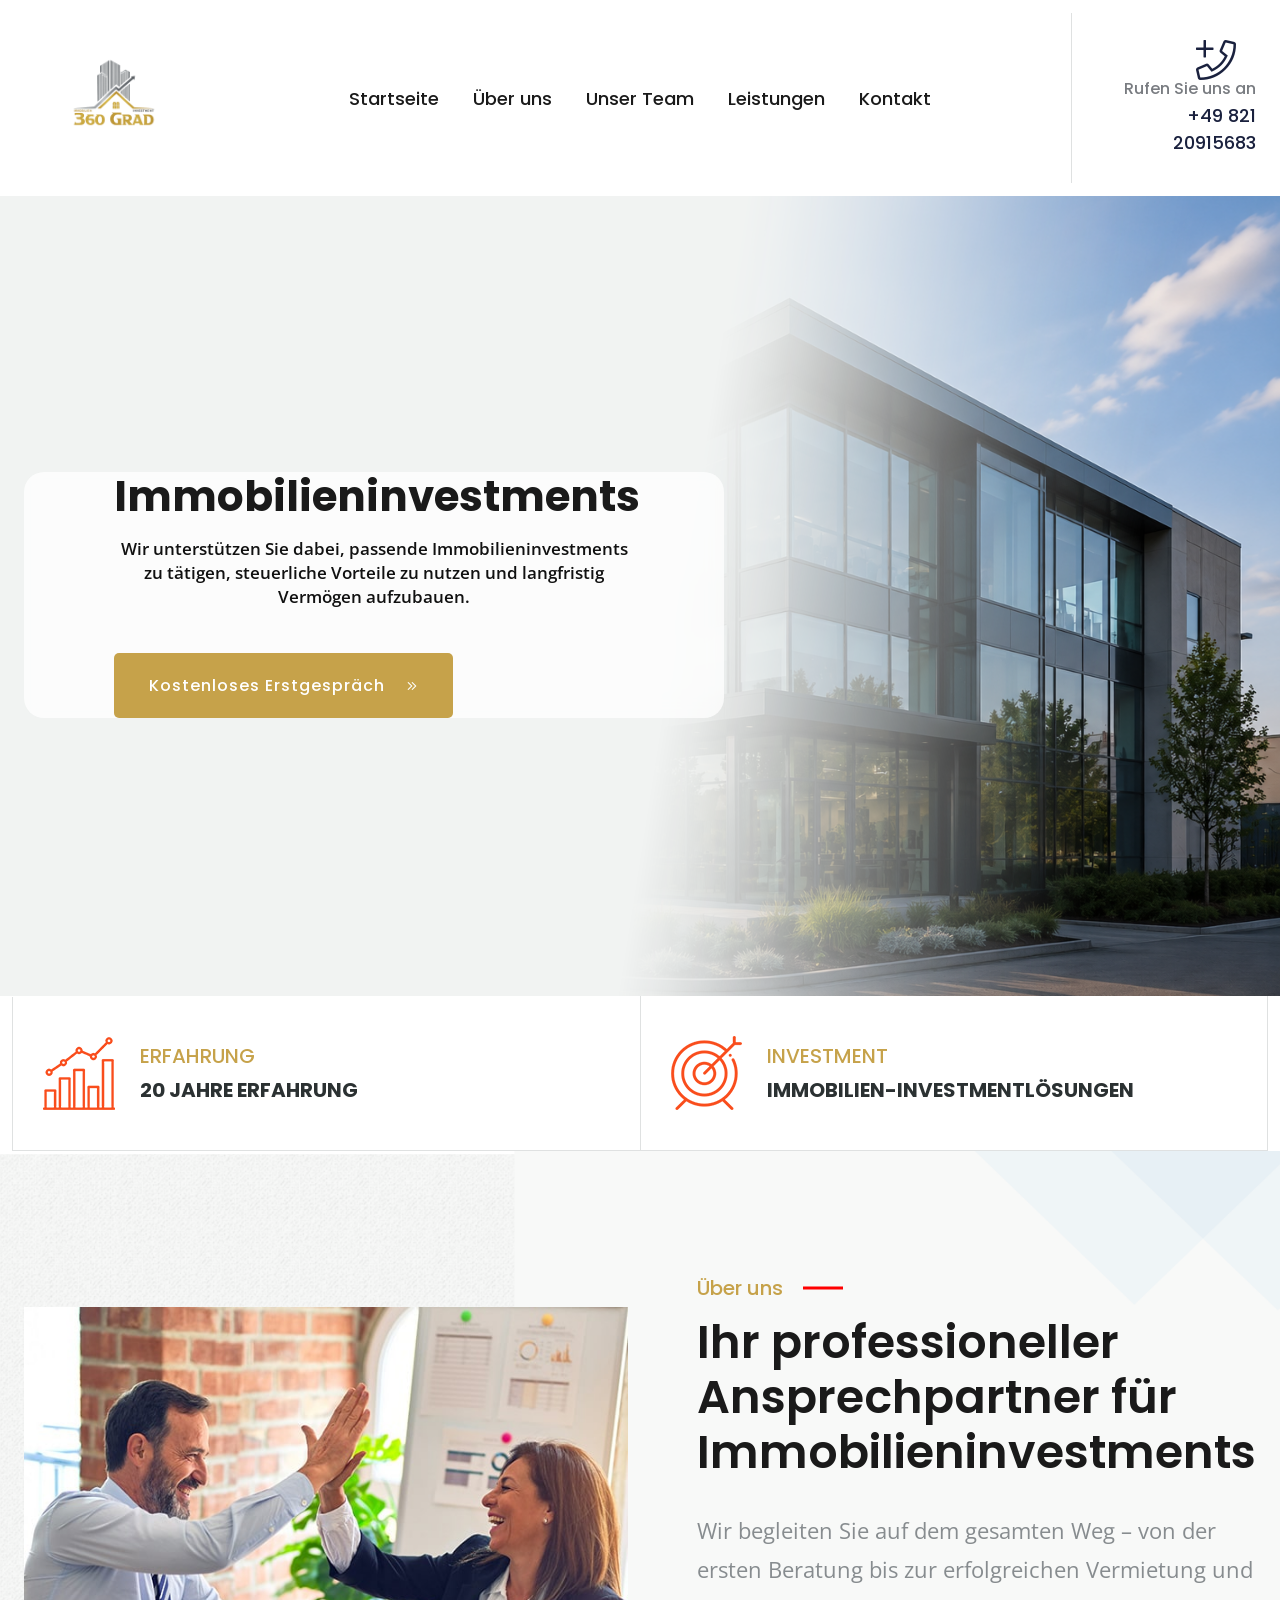
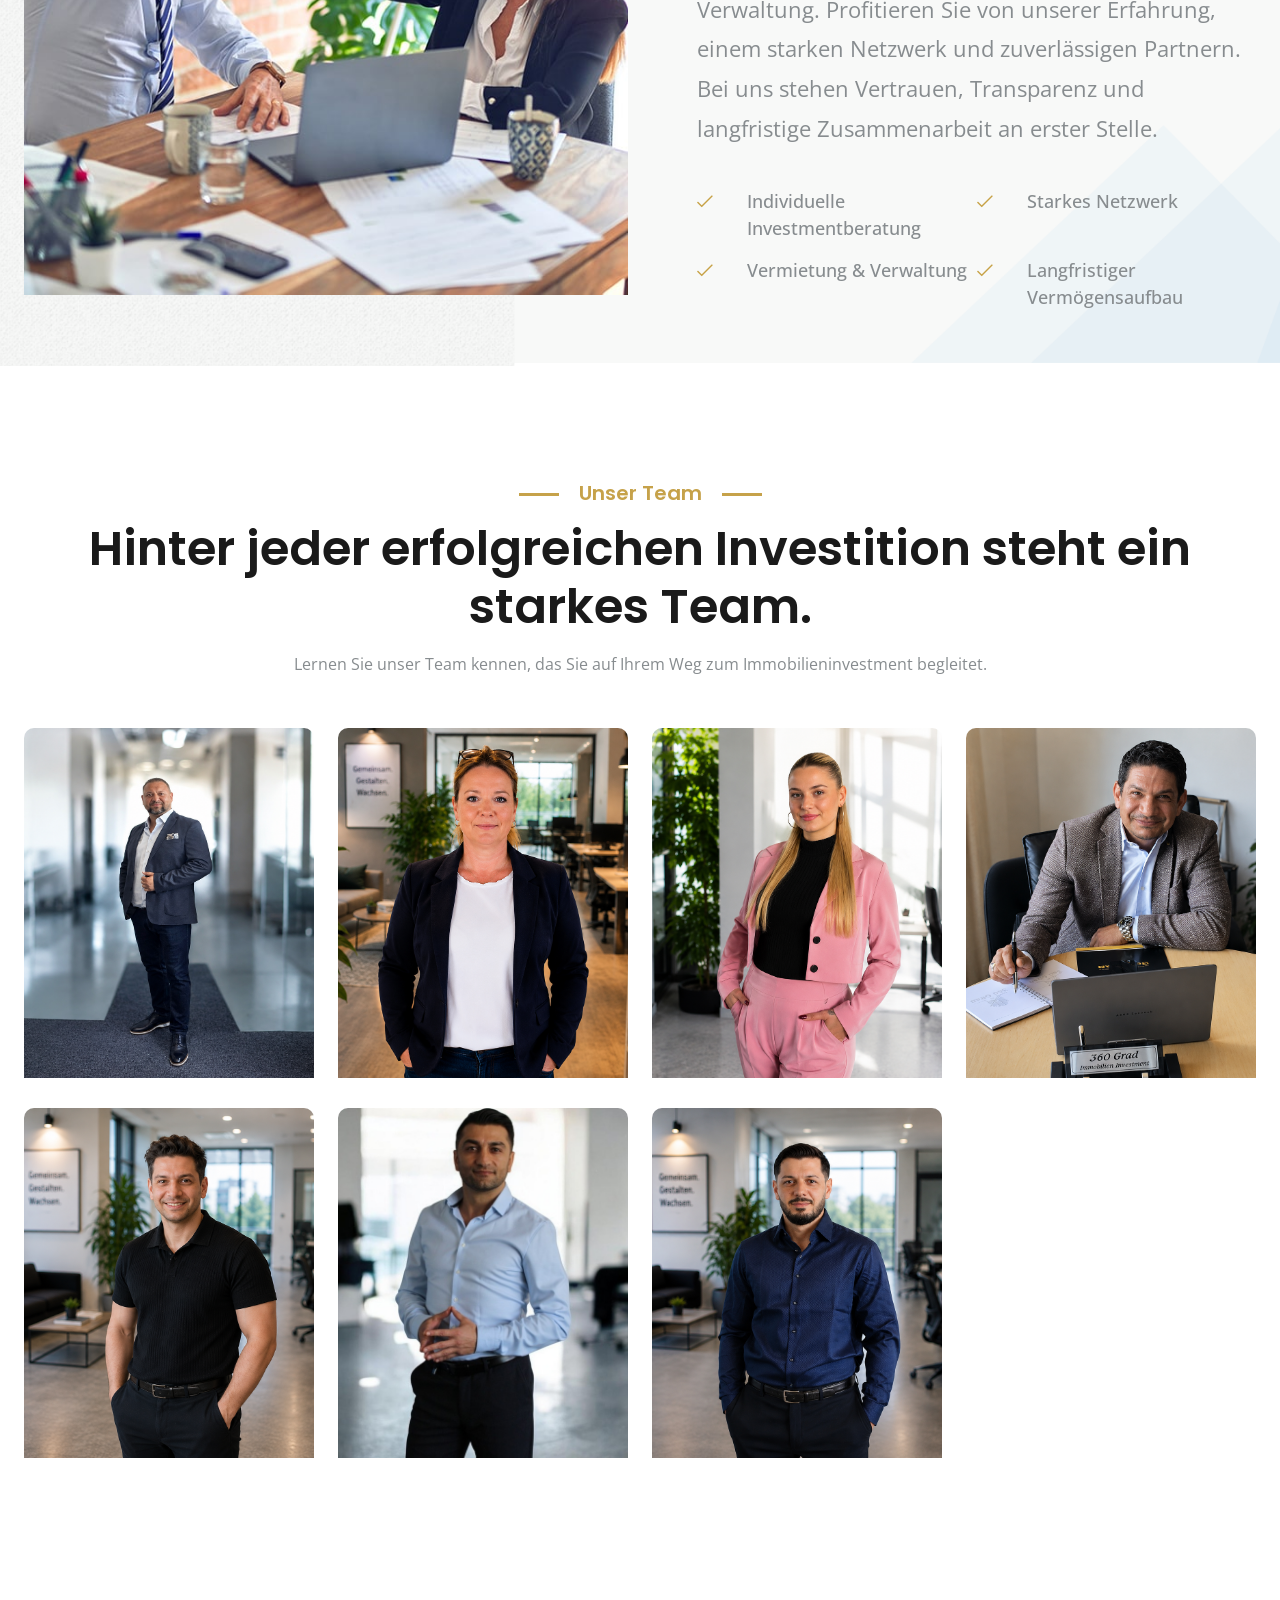
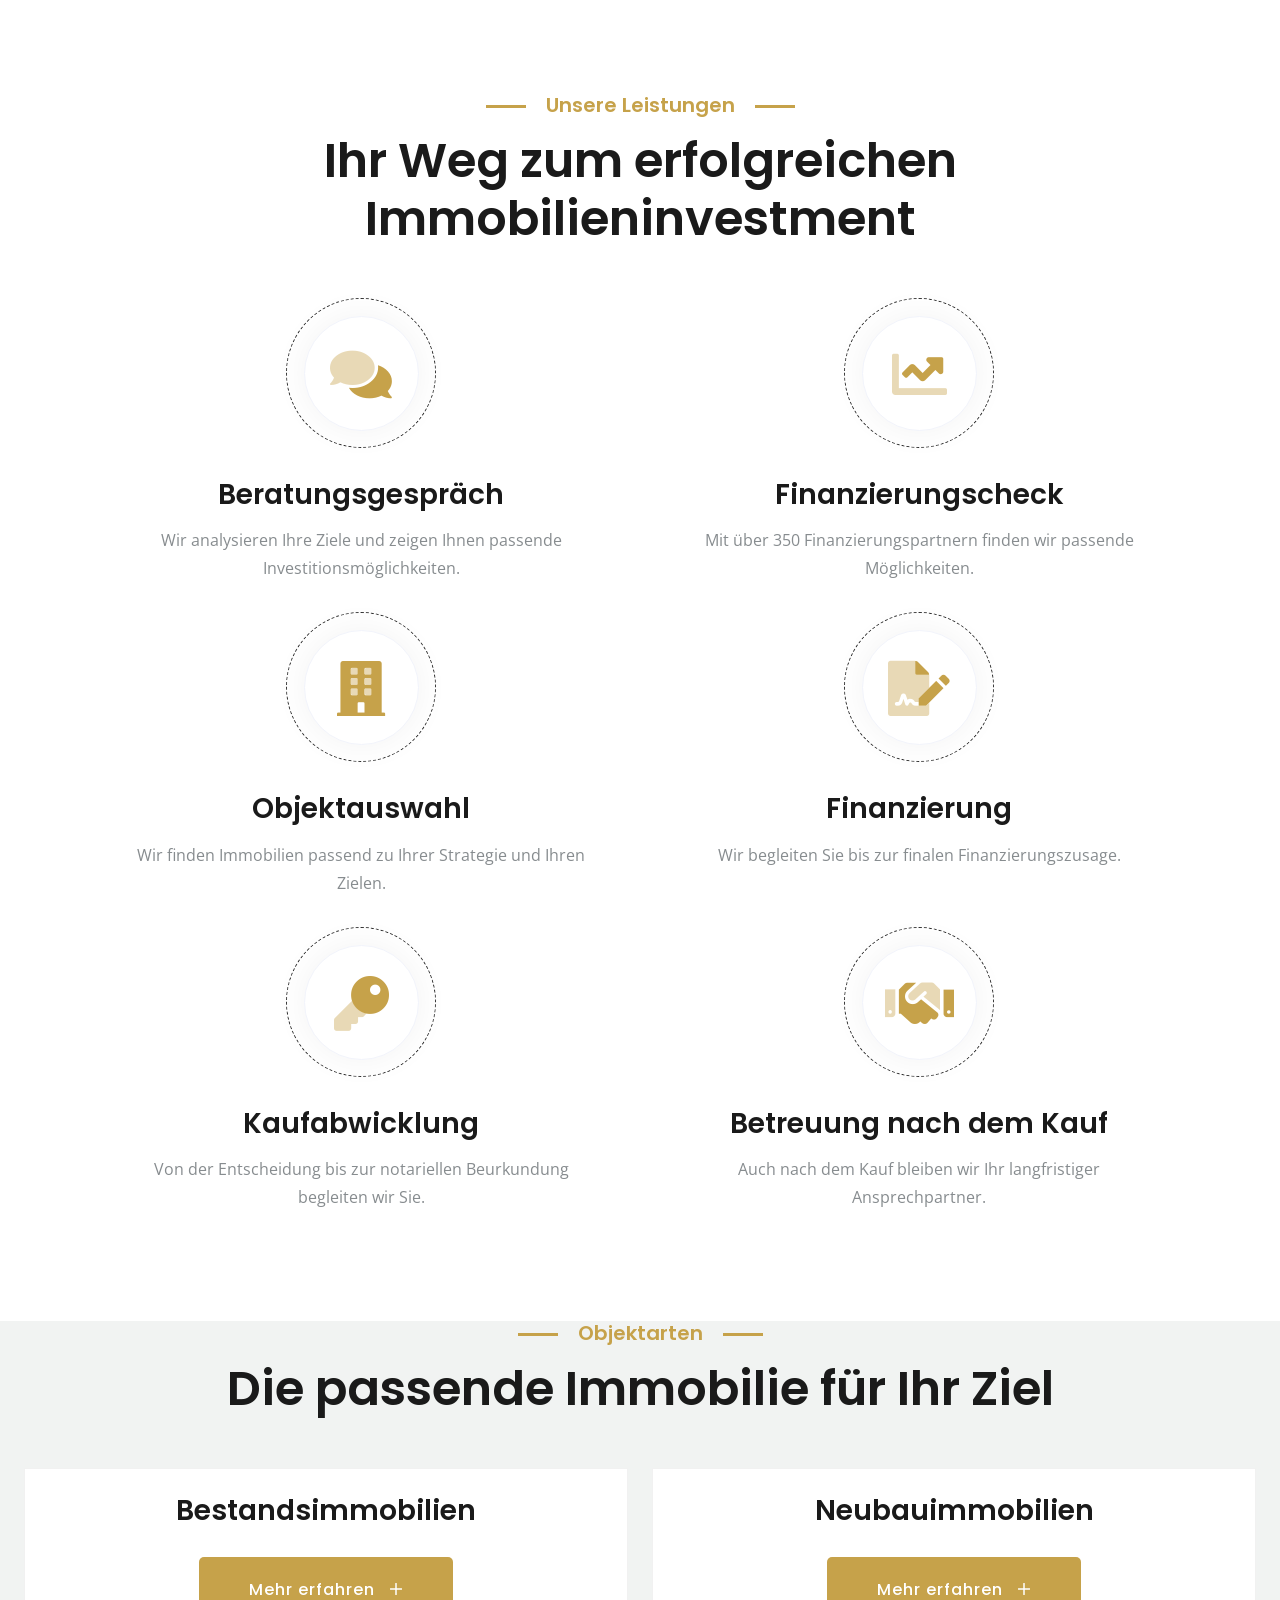
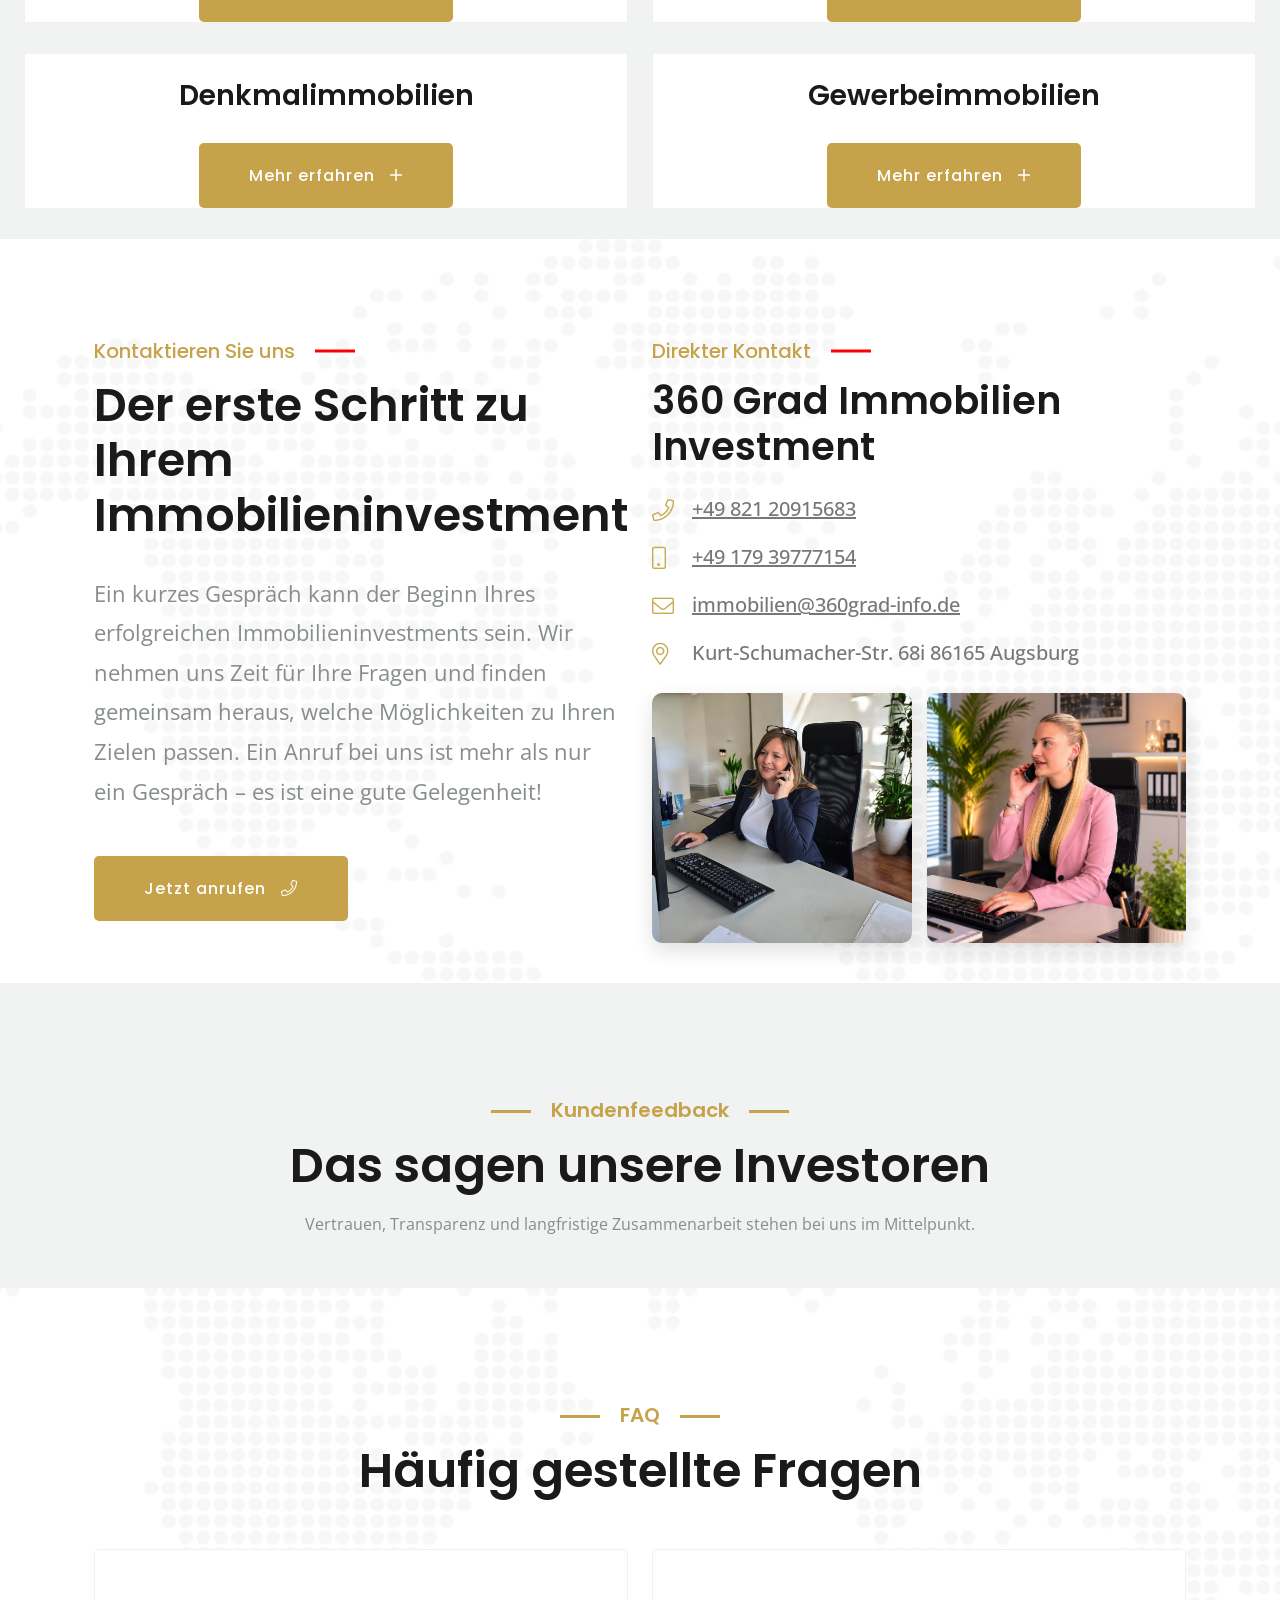
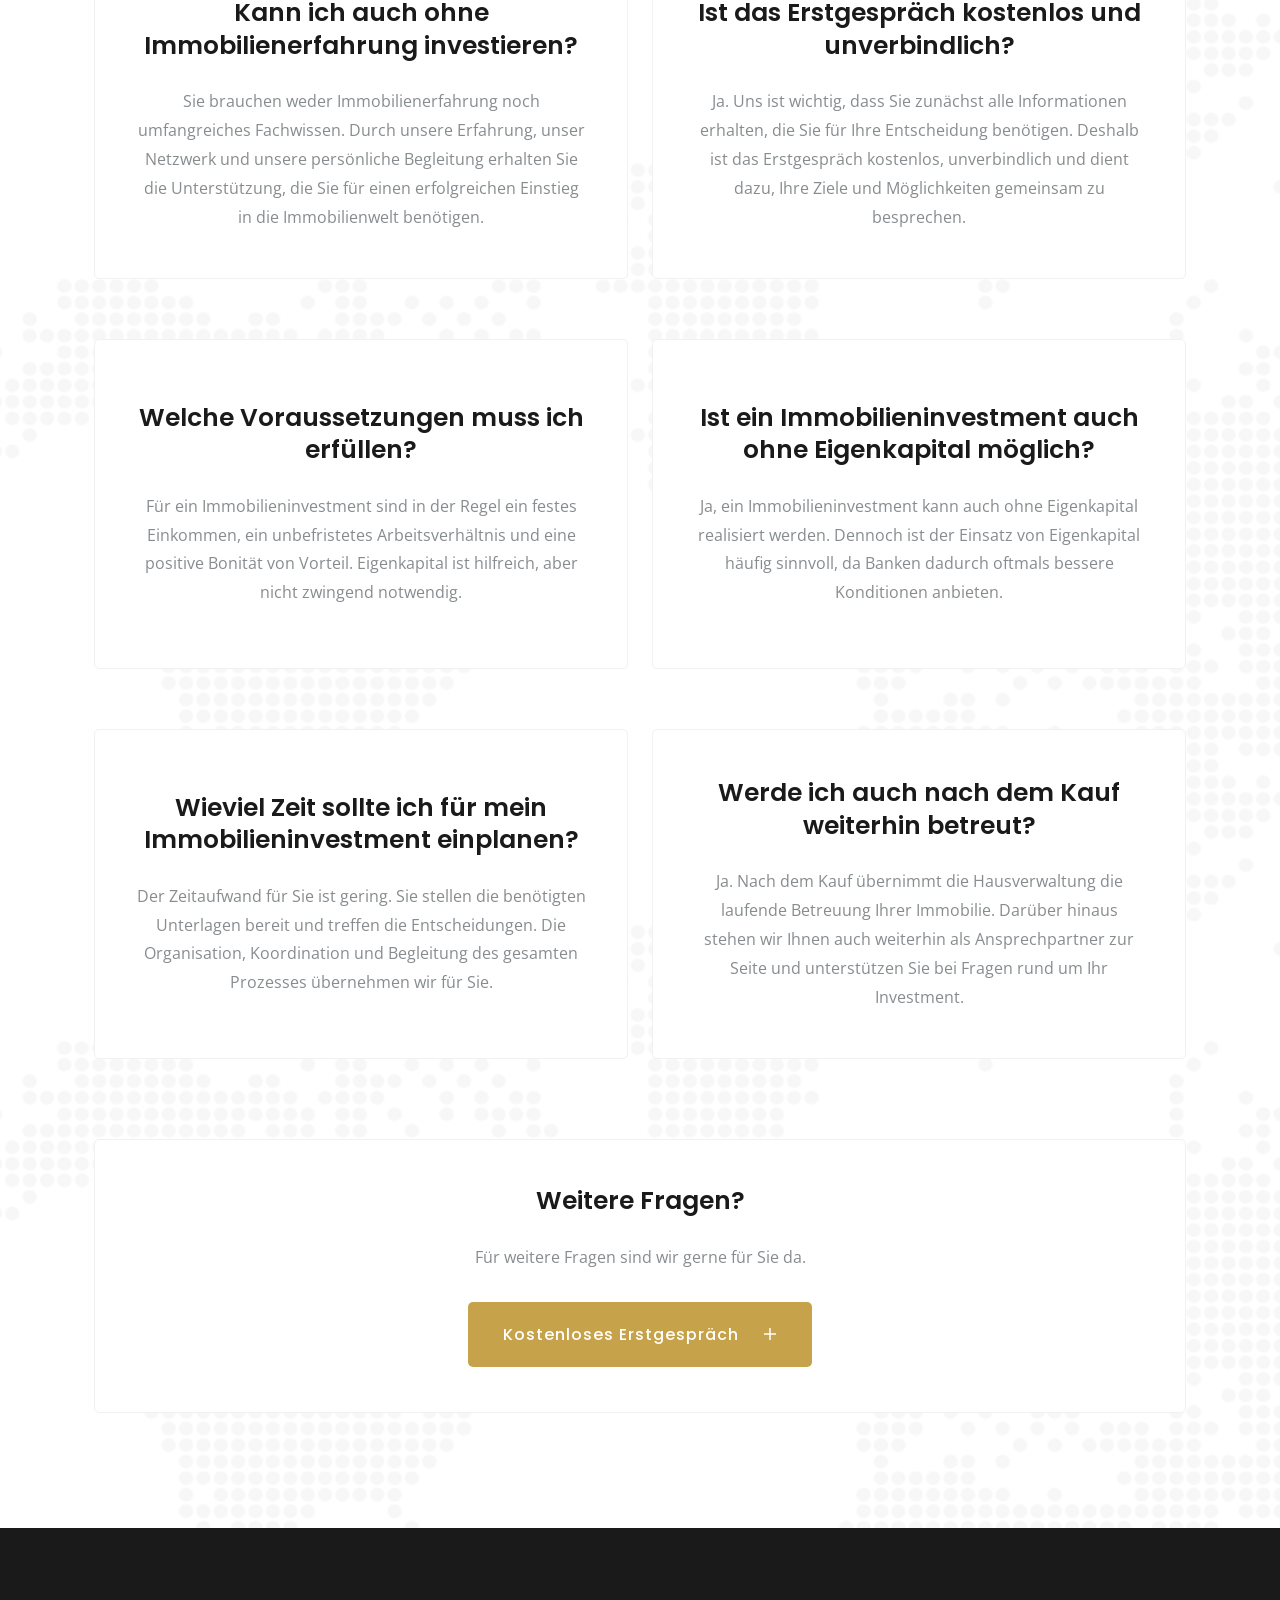
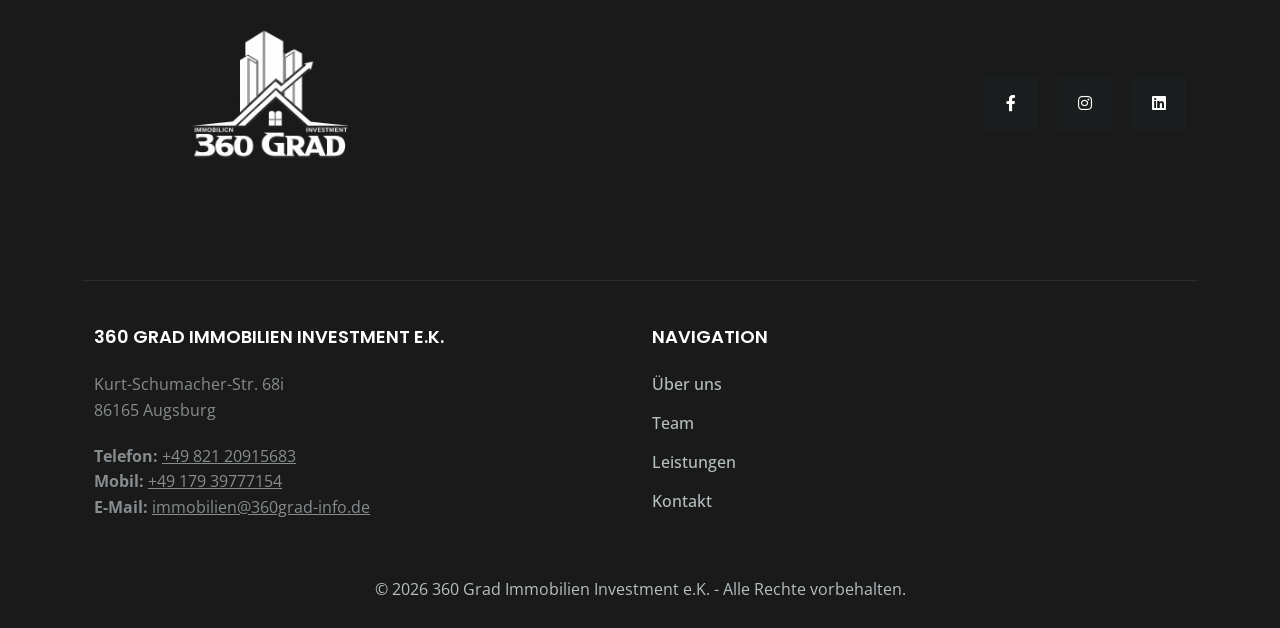
==== src/index.html @ bc97a259 "novo logo" ====
<!Doctype html>
<html class="no-js" lang="de">

<head>
    <meta charset="utf-8">
    <meta http-equiv="x-ua-compatible" content="ie=edge">

    <title>360 Grad Immobilien Investment</title>

    <meta name="description" content="Immobilieninvestments, Kapitalanlagen und Vermögensaufbau mit professioneller Begleitung.">

    <meta name="viewport" content="width=device-width, initial-scale=1">

    <link rel="shortcut icon" type="image/x-icon" href="img/favicon.ico">


    <!-- CSS unverändert -->
    <link rel="stylesheet" href="assets/css/bootstrap.min.css">
    <link rel="stylesheet" href="assets/css/fontawesome-all.min.css">
    <link rel="stylesheet" href="assets/css/icofont.min.css">
    <link rel="stylesheet" href="assets/css/animate.min.css">
    <link rel="stylesheet" href="assets/css/magnific-popup.css">
    <link rel="stylesheet" href="assets/css/odometer.min.css">
    <link rel="stylesheet" href="assets/css/nice-select.css">
    <link rel="stylesheet" href="assets/css/meanmenu.css">
    <link rel="stylesheet" href="assets/css/swipper.css">
    <link rel="stylesheet" href="assets/css/admin.css">
    <link rel="stylesheet" href="assets/dark.css">
    <link rel="stylesheet" href="assets/css/main.css">

</head>


<body>


<!-- header_area-start -->

<!-- header_area-start -->

<header>

<div class="cinkes_header_area">

<div class="cinkes_header_main_area header-sticky">

<div class="container-fluid custom-container">

<div class="row align-items-center">


<!-- LOGO -->
<div class="col-6 col-lg-2">

<div class="cinkes_logo_section">

<a href="index.html" class="cinkes_logo">

<img src="img/logo/logo.png" alt="360 Grad Immobilien">

</a>

</div>

</div>




<!-- DESKTOP MENU -->
<div class="col-lg-8 d-none d-lg-block">


<div class="cinkes_main_menu text-center">


<nav class="cinkes_menu">

<ul>

<li>
<a href="index.html">Startseite</a>
</li>

<li>
<a href="#about">Über uns</a>
</li>

<li>
<a href="#team">Unser Team</a>
</li>

<li>
<a href="#leistungen">Leistungen</a>
</li>

<li>
<a href="#kontakt">Kontakt</a>
</li>

</ul>

</nav>


</div>


</div>




<!-- PHONE DESKTOP -->
<div class="col-lg-2 d-none d-lg-block">

<div class="cinkes_header_quick_info_wrapper text-end">

<div class="cinkes_quick_contact">

<span class="cinkes_quick_icon">

<i class="fal fa-phone-plus"></i>

</span>


<div class="cinkes_quick_text d-inline-block">

<span>Rufen Sie uns an</span>

<a href="tel:+4982120915683">
+49 821 20915683
</a>

</div>


</div>

</div>

</div>





<!-- MOBILE BUTTON -->
<div class="col-6 d-lg-none text-end">

<button class="mobile-menu-btn" onclick="openMenu()">

☰

</button>

</div>



</div>

</div>

</div>

</div>



<!-- MOBILE NAV -->

<div id="mobileNav" class="mobile-nav">


<a href="javascript:void(0)" onclick="openMenu()">
✕ Schließen
</a>


<a onclick="openMenu()" href="index.html">
Startseite
</a>


<a onclick="openMenu()" href="#about">
Über uns
</a>


<a onclick="openMenu()" href="#team">
Unser Team
</a>

<a onclick="openMenu()" href="#leistungen">
Leistungen
</a>

<a onclick="openMenu()" href="#kontakt">
Kontakt
</a>

<br>


<a href="tel:+4982120915683">

☎ +49 821 20915683

</a>


</div>


</header>
<main class="page-content"><!-- header_area-end -->


<!-- slider_area-start -->


<div class="cinkes_services_fullwidth_area">

<div class="slider-active swiper-container">

<div class="cinkes_slider_wrapper swiper-wrapper">



<div class="cinkes_slide swiper-slide cinkes_slide_height"
data-background="img/startseite.png">


<div class="cinkes_shape_bg">

<img src="img/startseite.png">

</div>


<div class="cinkes_slide_wrapper">


<div class="cinkes_slider_section">


<div class="container-fluid custom-container">


<div class="row align-items-center">


<div class="col-xxl-8 col-12">


<div class="cinkes_slider_content text-center text-xxl-start">



<h3 style="font-size:20px;color: #bbb lack;">

Immobilieninvestments

</h3>



<p style="font-size:17px;">

Wir unterstützen Sie dabei, passende Immobilieninvestments zu tätigen,
steuerliche Vorteile zu nutzen und langfristig Vermögen aufzubauen.

</p>



<div class="col-lg-4 text-lg-end">
<a href="index.html#kontakt"
   class="cinkes_about_btn radius_5 i_right cta-button-fix">

    Kostenloses Erstgespräch

    <i class="fal fa-angle-double-right"></i>

</a>
</div>



</div>


</div>


</div>


</div>


</div>


</div>


</div>


</div>

</div>

</div>



<!-- services boxes -->


<div class="cinkes_services_fullwidth_area">


<div class="cinkes_service_fullwidth_wrapper">


<div class="container-fluid custom-container">


<div class="cinkes_services_fullwidth_wrapp">



<div class="cinkes_services_fullwidth_single">


<div class="cinkes_services_fullwidth_single_content">


<span class="cinkes_services_fullwidth_icon mb-25">

<img src="img/icon/graph_icon.png">

</span>



<div class="cinkes_services_fullwidth_text mb-25">


<h6 class="cinkes_services_fullwidth_subtitle">

Erfahrung

</h6>



<h6 class="cinkes_services_fullwidth_title" style="font-size:20px;">

20 Jahre Erfahrung

</h6>


</div>


</div>


</div>





<div class="cinkes_services_fullwidth_single">


<div class="cinkes_services_fullwidth_single_content">


<span class="cinkes_services_fullwidth_icon mb-25">

<img src="img/icon/target_icon.png">

</span>


<div class="cinkes_services_fullwidth_text mb-25">


<h6 class="cinkes_services_fullwidth_subtitle">

Investment

</h6>


<h6 class="cinkes_services_fullwidth_title" style="font-size:20px;">

Immobilien-Investmentlösungen

</h6>


</div>


</div>


</div>



</div>


</div>


</div>


</div>




<!-- about -->


<div id="about" class="cinkes_about_area pt-125"
data-background="img/about/about_bg1.png">


<div class="container-fluid custom-container">


<div class="row align-items-center justify-content-center">


<div class="col-xl-6 col-lg-10">


<div class="cinkes_about_img_wrapper mb-40">


<div class="cinkes_about_img cinkes_about1_img">


<img src="img/about/about_img1.jpg" alt="Unser Team">


</div>


</div>


</div>




<div class="col-xl-6 col-lg-10">


<div class="cinkes_about_content_wrapper cinkes_about1_content_wrapper mb-40 pl-70">


<h4 class="cinkes_about_subtitle">

Über uns

</h4>


<h2 class="cinkes_about_title mb-30">

Ihr professioneller Ansprechpartner für Immobilieninvestments

</h2>


<p>

Wir begleiten Sie auf dem gesamten Weg – von der ersten Beratung
bis zur erfolgreichen Vermietung und Verwaltung.

<br><br>

Profitieren Sie von unserer Erfahrung, einem starken Netzwerk
und zuverlässigen Partnern.

<br><br>

Bei uns stehen Vertrauen, Transparenz und langfristige Zusammenarbeit
an erster Stelle.

</p>



<div class="cinkes_list_wrapper cinkes_list1_wrapper mt-40">


<ul>


<li><i class="fal fa-check"></i>Individuelle Investmentberatung</li>

<li><i class="fal fa-check"></i>Starkes Netzwerk</li>

<li><i class="fal fa-check"></i>Vermietung & Verwaltung</li>

<li><i class="fal fa-check"></i>Langfristiger Vermögensaufbau</li>


</ul>


</div>


</div>


</div>


</div>


</div>


</div>


<!-- TEIL 1 ENDE -->

<!-- team_area-start -->
<div id="team" class="cinkes_team_memeber_area pt-115 pb-90">
    <div class="container-fluid custom-container">
        <div class="row">
            <div class="col-12">
                <div class="cinkes_section_title text-center mb-50">
                    <h5 class="cinkes_sub_title theme_clr">Unser Team</h5>
                    <h2 class="cinkes_title">Hinter jeder erfolgreichen Investition steht ein starkes Team.</h2>
                    <p>Lernen Sie unser Team kennen, das Sie auf Ihrem Weg zum Immobilieninvestment begleitet.</p>
                </div>
            </div>
        </div>

        <div class="row">

            <div class="col-xxl-3 col-xl-3 col-lg-4 col-md-6">
                <div class="cinkes_team_member_single mb-30 text-center">
                    <div class="cinkes_team_img img_effect_white">
                        <img src="img/CenkBoz.jpg" >
                    </div>
                    <div class="cinkes_team_member_single_info">
                        <h4 class="cinkes_team_member_name">Gründer & Geschäftsführer</h4>
                        <span class="cinkes_team_member_designation">Cenk Boz</span>
                    </div>
                </div>
            </div>

            <div class="col-xxl-3 col-xl-3 col-lg-4 col-md-6">
                <div class="cinkes_team_member_single mb-30 text-center">
                    <div class="cinkes_team_img img_effect_white">
                        <img src="img/Meli.jpg">
                    </div>
                    <div class="cinkes_team_member_single_info">
                        <h4 class="cinkes_team_member_name">Management</h4>
                        <span class="cinkes_team_member_designation">Meli</span>
                    </div>
                </div>
            </div>


            <div class="col-xxl-3 col-xl-3 col-lg-4 col-md-6">
                <div class="cinkes_team_member_single mb-30 text-center">
                    <div class="cinkes_team_img img_effect_white">
                        <img src="img/Selina.jpg">
                    </div>
                    <div class="cinkes_team_member_single_info">
                        <h4 class="cinkes_team_member_name">Backoffice</h4>
                        <span class="cinkes_team_member_designation">Selina</span>
                    </div>
                </div>
            </div>


            <div class="col-xxl-3 col-xl-3 col-lg-4 col-md-6">
                <div class="cinkes_team_member_single mb-30 text-center">
                    <div class="cinkes_team_img img_effect_white">
                        <img src="img/Gökhan.jpg">
                    </div>
                    <div class="cinkes_team_member_single_info">
                        <h4 class="cinkes_team_member_name">Vertriebsleiter</h4>
                        <span class="cinkes_team_member_designation">Gökhan (Baden-Württemberg)</span>
                    </div>
                </div>
            </div>

           <div class="col-xxl-3 col-xl-3 col-lg-4 col-md-6">
                <div class="cinkes_team_member_single mb-30 text-center">
                    <div class="cinkes_team_img img_effect_white">
                        <img src="img/Fatih.jpg">
                    </div>
                    <div class="cinkes_team_member_single_info">
                        <h4 class="cinkes_team_member_name">Vertriebsleiter</h4>
                        <span class="cinkes_team_member_designation">Fatih (Bayern)</span>
                    </div>
                </div>
            </div>
            <div class="col-xxl-3 col-xl-3 col-lg-4 col-md-6">
                <div class="cinkes_team_member_single mb-30 text-center">
                    <div class="cinkes_team_img img_effect_white">
                        <img src="img/Ismet.jpg">
                    </div>
                    <div class="cinkes_team_member_single_info">
                        <h4 class="cinkes_team_member_name">Vertriebspartner</h4>
                        <span class="cinkes_team_member_designation">Ismet</span>
                    </div>
                </div>
            </div>
  <div class="col-xxl-3 col-xl-3 col-lg-4 col-md-6">
                <div class="cinkes_team_member_single mb-30 text-center">
                    <div class="cinkes_team_img img_effect_white">
                        <img src="img/Bugra.jpg">
                    </div>
                    <div class="cinkes_team_member_single_info">
                        <h4 class="cinkes_team_member_name">Vertriebspartner</h4>
                        <span class="cinkes_team_member_designation">Bugra</span>
                    </div>
                </div>
            </div>
        </div>
    </div>
</div>
<!-- team_area-end -->



<!-- leistungen-start -->
<div id="leistungen" class="cinkes_working_process_area pt-115 pb-80">
<div class="container">

<div class="row">
<div class="col-xl-12">
<div class="cinkes_section_title text-center mb-50">
<h5 class="cinkes_sub_title theme_clr">Unsere Leistungen</h5>
<h2 class="cinkes_title">Ihr Weg zum erfolgreichen Immobilieninvestment</h2>
</div>
</div>
</div>


<div class="row justify-content-center">


<div class="col-xxl-4 col-md-6">
<div class="cinkes_working_process_step text-center mb-30">
<span class="cinkes_working_process_step_icon">
<i class="fad fa-comments"></i>
</span>
<h4>Beratungsgespräch</h4>
<p>Wir analysieren Ihre Ziele und zeigen Ihnen passende Investitionsmöglichkeiten.</p>
</div>
</div>


<div class="col-xxl-4 col-md-6">
<div class="cinkes_working_process_step text-center mb-30">
<span class="cinkes_working_process_step_icon">
<i class="fad fa-chart-line"></i>
</span>
<h4>Finanzierungscheck</h4>
<p>Mit über 350 Finanzierungspartnern finden wir passende Möglichkeiten.</p>
</div>
</div>


<div class="col-xxl-4 col-md-6">
<div class="cinkes_working_process_step text-center mb-30">
<span class="cinkes_working_process_step_icon">
<i class="fad fa-building"></i>
</span>
<h4>Objektauswahl</h4>
<p>Wir finden Immobilien passend zu Ihrer Strategie und Ihren Zielen.</p>
</div>
</div>


<div class="col-xxl-4 col-md-6">
<div class="cinkes_working_process_step text-center mb-30">
<span class="cinkes_working_process_step_icon">
<i class="fad fa-file-signature"></i>
</span>
<h4>Finanzierung</h4>
<p>Wir begleiten Sie bis zur finalen Finanzierungszusage.</p>
</div>
</div>


<div class="col-xxl-4 col-md-6">
<div class="cinkes_working_process_step text-center mb-30">
<span class="cinkes_working_process_step_icon">
<i class="fad fa-key"></i>
</span>
<h4>Kaufabwicklung</h4>
<p>Von der Entscheidung bis zur notariellen Beurkundung begleiten wir Sie.</p>
</div>
</div>


<div class="col-xxl-4 col-md-6">
<div class="cinkes_working_process_step text-center mb-30">
<span class="cinkes_working_process_step_icon">
<i class="fad fa-handshake"></i>
</span>
<h4>Betreuung nach dem Kauf</h4>
<p>Auch nach dem Kauf bleiben wir Ihr langfristiger Ansprechpartner.</p>
</div>
</div>


</div>
</div>
</div>
<!-- leistungen-end -->



<!-- objektarten-start -->
<div class="cinkes_fullwidth_features_area bg_gray">

<div class="container-fluid custom-container">

<div class="cinkes_section_title text-center mb-50">
<h5 class="cinkes_sub_title theme_clr">Objektarten</h5>
<h2 class="cinkes_title">Die passende Immobilie für Ihr Ziel</h2>
</div>

<div class="row">

<div class="col-xxl-3 col-lg-6">
<div class="cinkes_fullwidth_features_single mb-30" style="display:block;text-align:center;">

<h4 class="mt-25 mb-30">Bestandsimmobilien</h4>

<a href="bestandsimmobilien.html" class="cinkes_about_btn i_right">
Mehr erfahren <i class="fal fa-plus"></i>
</a>

</div>
</div>


<div class="col-xxl-3 col-lg-6">
<div class="cinkes_fullwidth_features_single mb-30" style="display:block;text-align:center;">

<h4 class="mt-25 mb-30">Neubauimmobilien</h4>

<a href="neubauimmobilien.html" class="cinkes_about_btn i_right">
Mehr erfahren <i class="fal fa-plus"></i>
</a>

</div>
</div>


<div class="col-xxl-3 col-lg-6">
<div class="cinkes_fullwidth_features_single mb-30" style="display:block;text-align:center;">

<h4 class="mt-25 mb-30">Denkmalimmobilien</h4>

<a href="denkmalimmobilien.html" class="cinkes_about_btn i_right">
Mehr erfahren <i class="fal fa-plus"></i>
</a>

</div>
</div>


<div class="col-xxl-3 col-lg-6">
<div class="cinkes_fullwidth_features_single mb-30" style="display:block;text-align:center;">

<h4 class="mt-25 mb-30">Gewerbeimmobilien</h4>

<a href="gewerbeimmobilien.html" class="cinkes_about_btn i_right">
Mehr erfahren <i class="fal fa-plus"></i>
</a>

</div>
</div>


</div>
</div>


</div>


</div>

<!-- objektarten-end -->
<!-- kontakt-start -->
<div id="kontakt" class="cinkes_consultation_area p-rel pt-100 pb-80" data-background="img/bg/map_bg.png">

<div class="container">

<div class="row align-items-start">

<!-- Linke Seite -->
<div class="col-xl-6 col-lg-6">

<div class="cinkes_about_content_wrapper cinkes_about1_content_wrapper mb-40">

<h4 class="cinkes_about_subtitle">
Kontaktieren Sie uns
</h4>

<h2 class="cinkes_about_title mb-30">
Der erste Schritt zu Ihrem Immobilieninvestment
</h2>

<p>
Ein kurzes Gespräch kann der Beginn Ihres erfolgreichen Immobilieninvestments sein.
Wir nehmen uns Zeit für Ihre Fragen und finden gemeinsam heraus,
welche Möglichkeiten zu Ihren Zielen passen.
<br><br>
Ein Anruf bei uns ist mehr als nur ein Gespräch – es ist eine gute Gelegenheit!
</p>

<a href="tel:+4982120915683" class="cinkes_about_btn radius_5 i_right mt-30">
Jetzt anrufen <i class="fal fa-phone"></i>
</a>

</div>

</div>

<!-- Rechte Seite -->

<div class="col-xl-6 col-lg-6">

<div class="cinkes_about_content_wrapper cinkes_about1_content_wrapper mb-40">


<h4 class="cinkes_about_subtitle">
Direkter Kontakt
</h4>


<h3>
360 Grad Immobilien Investment
</h3>



<div class="contact-info-mobile">


    <div class="contact-row">

        <i class="fal fa-phone"></i>

        <a href="tel:+4982120915683">
            +49 821 20915683
        </a>

    </div>




    <div class="contact-row">

        <i class="fal fa-mobile"></i>

        <a href="tel:+4917939777154">
            +49 179 39777154
        </a>

    </div>




    <div class="contact-row">

        <i class="fal fa-envelope"></i>

        <a href="mailto:immobilien@360grad-info.de">

            immobilien@360grad-info.de

        </a>

    </div>





    <div class="contact-row">

        <i class="fal fa-map-marker-alt"></i>


        <span>

            Kurt-Schumacher-Str. 68i

            <br>

            86165 Augsburg

        </span>


    </div>



</div>
<div class="contact-gallery mt-30">

    <img src="img/Melina beim sitzen mit Hörer.webp"
         alt="360 Grad Immobilien"
         class="img-fluid">

    <img src="img/Selina beim Sitzen mit Hörer.webp"
         alt="Immobilien"
         class="img-fluid">

</div>
</div>


</div>


</div>


</div>

<!-- kontakt-end -->


<!-- testimonial-start -->

<div class="cinkes_testimonial_slider_area gray_bg pt-115">

<div class="container">

<div class="row">

<div class="col-12">

<div class="cinkes_section_title text-center mb-50">

<h5 class="cinkes_sub_title theme_clr">
Kundenfeedback
</h5>

<h2 class="cinkes_title">
Das sagen unsere Investoren
</h2>


<p>
Vertrauen, Transparenz und langfristige Zusammenarbeit stehen bei uns im Mittelpunkt.
</p>


</div>

</div>

</div>

</div>

</div>


<!-- testimonial-end -->





<!-- faq-start -->


<div class="services_area pt-115 ">

<div class="container">


<div class="cinkes_section_title text-center mb-50">

<h5 class="cinkes_sub_title theme_clr">
FAQ
</h5>


<h2 class="cinkes_title">
Häufig gestellte Fragen
</h2>


</div>






<div class="row align-items-stretch">







<!-- 1 -->

<div class="col-xl-6 col-lg-6 col-md-6">


<div class="cinkes_services_single faq-card mb-30">


<h4>

Kann ich auch ohne Immobilienerfahrung investieren?

</h4>


<p>

Sie brauchen weder Immobilienerfahrung noch umfangreiches Fachwissen.
Durch unsere Erfahrung, unser Netzwerk und unsere persönliche Begleitung
erhalten Sie die Unterstützung, die Sie für einen erfolgreichen Einstieg
in die Immobilienwelt benötigen.

</p>


</div>


</div>









<!-- 2 -->

<div class="col-xl-6 col-lg-6 col-md-6">


<div class="cinkes_services_single faq-card mb-30">


<h4>

Ist das Erstgespräch kostenlos und unverbindlich?

</h4>


<p>

Ja. Uns ist wichtig, dass Sie zunächst alle Informationen erhalten,
die Sie für Ihre Entscheidung benötigen. Deshalb ist das Erstgespräch
kostenlos, unverbindlich und dient dazu, Ihre Ziele und Möglichkeiten
gemeinsam zu besprechen.

</p>


</div>


</div>









<!-- 3 -->

<div class="col-xl-6 col-lg-6 col-md-6">


<div class="cinkes_services_single faq-card mb-30">


<h4>

Welche Voraussetzungen muss ich erfüllen?

</h4>


<p>

Für ein Immobilieninvestment sind in der Regel ein festes Einkommen,
ein unbefristetes Arbeitsverhältnis und eine positive Bonität von Vorteil.
Eigenkapital ist hilfreich, aber nicht zwingend notwendig.

</p>


</div>


</div>










<!-- 4 -->

<div class="col-xl-6 col-lg-6 col-md-6">


<div class="cinkes_services_single faq-card mb-30">


<h4>

Ist ein Immobilieninvestment auch ohne Eigenkapital möglich?

</h4>


<p>

Ja, ein Immobilieninvestment kann auch ohne Eigenkapital realisiert werden.
Dennoch ist der Einsatz von Eigenkapital häufig sinnvoll,
da Banken dadurch oftmals bessere Konditionen anbieten.

</p>


</div>


</div>











<!-- 5 -->

<div class="col-xl-6 col-lg-6 col-md-6">


<div class="cinkes_services_single faq-card mb-30">


<h4>

Wieviel Zeit sollte ich für mein Immobilieninvestment einplanen?

</h4>


<p>

Der Zeitaufwand für Sie ist gering.
Sie stellen die benötigten Unterlagen bereit und treffen die Entscheidungen.
Die Organisation, Koordination und Begleitung des gesamten Prozesses
übernehmen wir für Sie.

</p>


</div>


</div>









<!-- 6 -->

<div class="col-xl-6 col-lg-6 col-md-6">


<div class="cinkes_services_single faq-card mb-30">


<h4>

Werde ich auch nach dem Kauf weiterhin betreut?

</h4>


<p>

Ja. Nach dem Kauf übernimmt die Hausverwaltung die laufende Betreuung
Ihrer Immobilie. Darüber hinaus stehen wir Ihnen auch weiterhin als
Ansprechpartner zur Seite und unterstützen Sie bei Fragen rund um Ihr
Investment.

</p>


</div>


</div>









<!-- CTA -->

<div class="col-xl-12">


<div class="cinkes_services_single faq-card faq-last mb-30 text-center">


<h4>

Weitere Fragen?

</h4>


<p>

Für weitere Fragen sind wir gerne für Sie da.

</p>



<a href="#kontakt"
   class="cinkes_about_btn radius_5 i_right cta-button-fix">


Kostenloses Erstgespräch


<i class="fal fa-plus"></i>


</a>


</div>


</div>







</div>


</div>


</div>


<!-- faq-end -->




<!-- footer-start -->

</main>

<footer class="cinkes_footer_area footer-fix">


<div class="cinkes_footer_top_area">


<div class="container">


<div class="cinkes_footer_border_bottom">


<div class="row align-items-center">


<div class="col-sm-4">


<div class="cinkes_footer_logo">

<img src="img/logo/logo-white.png"
     alt="360 Grad Immobilien">

</div>


</div>





<div class="col-sm-8 text-sm-end">


<div class="cinkes_footer_social">


<a href="#">
<i class="fab fa-facebook-f"></i>
</a>


<a href="#">
<i class="fab fa-instagram"></i>
</a>


<a href="#">
<i class="fab fa-linkedin"></i>
</a>


</div>


</div>


</div>


</div>


</div>


</div>








<div class="cinkes_footer_widget_area pt-45 pb-0">


<div class="container">


<div class="row">





<!-- COMPANY INFO -->


<div class="col-xl-6">


<div class="cinkes_footer_widget mb-30">


<h4 class="cinkes_footer_title">

360 Grad Immobilien Investment e.K.

</h4>




<div class="footer-company-info">


<div>

Kurt-Schumacher-Str. 68i

</div>


<div>

86165 Augsburg

</div>



<div class="mt-20">


<strong>Telefon:</strong>


<a href="tel:+4982120915683">

+49 821 20915683

</a>


</div>




<div>


<strong>Mobil:</strong>


<a href="tel:+4917939777154">

+49 179 39777154

</a>


</div>




<div>


<strong>E-Mail:</strong>


<a href="mailto:immobilien@360grad-info.de">

immobilien@360grad-info.de

</a>


</div>



</div>



</div>


</div>








<!-- NAV -->


<div class="col-xl-6">


<div class="cinkes_footer_widget footer_widget_list mb-30">


<h4 class="cinkes_footer_title">

Navigation

</h4>



<ul>


<li>
<a href="index.html#about">
Über uns
</a>
</li>


<li>
<a href="index.html#team">
Team
</a>
</li>


<li>
<a href="index.html#leistungen">
Leistungen
</a>
</li>


<li>
<a href="index.html#kontakt">
Kontakt
</a>
</li>



</ul>



</div>


</div>



</div>


</div>


</div>









<div class="cinkes_footer_copyright_area pt-25 pb-25">


<div class="container">


<p class="mb-0 text-center">

© 2026 360 Grad Immobilien Investment e.K. - Alle Rechte vorbehalten.

</p>


</div>


</div>



</footer>


<!-- footer-end -->





<!-- back to top -->

<div class="progress-wrap">

<svg class="progress-circle svg-content" width="100%" height="100%" viewBox="-1 -1 102 102">

<path d="M50,1 a49,49 0 0,1 0,98 a49,49 0 0,1 0,-98"/>

</svg>
</div>

<!-- JS unverändert -->

<script src="assets/js/jquery.min.js"></script>
<script src="assets/js/bootstrap.bundle.min.js"></script>
<script src="assets/js/swipper-bundle.min.js"></script>
<script src="assets/js/jquery.meanmenu.min.js"></script>
<script src="assets/js/wow.min.js"></script>
<script src="assets/js/admin.js"></script>
<script src="assets/js/jquery.nice-select.min.js"></script>
<script src="assets/js/jquery.scrollUp.min.js"></script>
<script src="assets/js/jquery.magnific-popup.min.js"></script>
<script src="assets/js/odometer.min.js"></script>
<script src="assets/js/appear.min.js"></script>
<script src="assets/js/back-to-top.min.js"></script>
<script src="assets/js/main.js"></script>
<script>

function openMenu(){
 document.getElementById("mobileNav")
 .classList.toggle("active");
}

</script>

</body>

</html>
---- src/assets/css/nice-select.css ----
.nice-select {
  -webkit-tap-highlight-color: transparent;
  background-color: #fff;
  border-radius: 5px;
  border: solid 1px #e8e8e8;
  box-sizing: border-box;
  clear: both;
  cursor: pointer;
  display: block;
  float: left;
  font-family: inherit;
  font-size: 14px;
  font-weight: normal;
  height: 42px;
  line-height: 40px;
  outline: none;
  padding-left: 18px;
  padding-right: 30px;
  position: relative;
  text-align: left !important;
  -webkit-transition: all 0.2s ease-in-out;
  transition: all 0.2s ease-in-out;
  -webkit-user-select: none;
     -moz-user-select: none;
      -ms-user-select: none;
          user-select: none;
  white-space: nowrap;
  width: auto; }
  .nice-select:hover {
    border-color: #dbdbdb; }
  .nice-select:active, .nice-select.open, .nice-select:focus {
    border-color: #999; }
  .nice-select:after {
    border-bottom: 2px solid #999;
    border-right: 2px solid #999;
    content: '';
    display: block;
    height: 5px;
    margin-top: -4px;
    pointer-events: none;
    position: absolute;
    right: 12px;
    top: 50%;
    -webkit-transform-origin: 66% 66%;
        -ms-transform-origin: 66% 66%;
            transform-origin: 66% 66%;
    -webkit-transform: rotate(45deg);
        -ms-transform: rotate(45deg);
            transform: rotate(45deg);
    -webkit-transition: all 0.15s ease-in-out;
    transition: all 0.15s ease-in-out;
    width: 5px; }
  .nice-select.open:after {
    -webkit-transform: rotate(-135deg);
        -ms-transform: rotate(-135deg);
            transform: rotate(-135deg); }
  .nice-select.open .list {
    opacity: 1;
    pointer-events: auto;
    -webkit-transform: scale(1) translateY(0);
        -ms-transform: scale(1) translateY(0);
            transform: scale(1) translateY(0); }
  .nice-select.disabled {
    border-color: #ededed;
    color: #999;
    pointer-events: none; }
    .nice-select.disabled:after {
      border-color: #cccccc; }
  .nice-select.wide {
    width: 100%; }
    .nice-select.wide .list {
      left: 0 !important;
      right: 0 !important; }
  .nice-select.right {
    float: right; }
    .nice-select.right .list {
      left: auto;
      right: 0; }
  .nice-select.small {
    font-size: 12px;
    height: 36px;
    line-height: 34px; }
    .nice-select.small:after {
      height: 4px;
      width: 4px; }
    .nice-select.small .option {
      line-height: 34px;
      min-height: 34px; }
  .nice-select .list {
    background-color: #fff;
    border-radius: 5px;
    box-shadow: 0 0 0 1px rgba(68, 68, 68, 0.11);
    box-sizing: border-box;
    margin-top: 4px;
    opacity: 0;
    overflow: hidden;
    padding: 0;
    pointer-events: none;
    position: absolute;
    top: 100%;
    left: 0;
    -webkit-transform-origin: 50% 0;
        -ms-transform-origin: 50% 0;
            transform-origin: 50% 0;
    -webkit-transform: scale(0.75) translateY(-21px);
        -ms-transform: scale(0.75) translateY(-21px);
            transform: scale(0.75) translateY(-21px);
    -webkit-transition: all 0.2s cubic-bezier(0.5, 0, 0, 1.25), opacity 0.15s ease-out;
    transition: all 0.2s cubic-bezier(0.5, 0, 0, 1.25), opacity 0.15s ease-out;
    z-index: 9; }
    .nice-select .list:hover .option:not(:hover) {
      background-color: transparent !important; }
  .nice-select .option {
    cursor: pointer;
    font-weight: 400;
    line-height: 40px;
    list-style: none;
    min-height: 40px;
    outline: none;
    padding-left: 18px;
    padding-right: 29px;
    text-align: left;
    -webkit-transition: all 0.2s;
    transition: all 0.2s; }
    .nice-select .option:hover, .nice-select .option.focus, .nice-select .option.selected.focus {
      background-color: #f6f6f6; }
    .nice-select .option.selected {
      font-weight: bold; }
    .nice-select .option.disabled {
      background-color: transparent;
      color: #999;
      cursor: default; }

.no-csspointerevents .nice-select .list {
  display: none; }

.no-csspointerevents .nice-select.open .list {
  display: block; }
---- src/assets/css/swipper.css ----
/**
 * Swiper 6.5.0
 * Most modern mobile touch slider and framework with hardware accelerated transitions
 * https://swiperjs.com
 *
 * Copyright 2014-2021 Vladimir Kharlampidi
 *
 * Released under the MIT License
 *
 * Released on: March 5, 2021
 */

 @font-face {
    font-family: 'swiper-icons';
    src: url('data:application/font-woff;charset=utf-8;base64, [base64]//wADZ2x5ZgAAAywAAADMAAAD2MHtryVoZWFkAAABbAAAADAAAAA2E2+eoWhoZWEAAAGcAAAAHwAAACQC9gDzaG10eAAAAigAAAAZAAAArgJkABFsb2NhAAAC0AAAAFoAAABaFQAUGG1heHAAAAG8AAAAHwAAACAAcABAbmFtZQAAA/gAAAE5AAACXvFdBwlwb3N0AAAFNAAAAGIAAACE5s74hXjaY2BkYGAAYpf5Hu/j+W2+MnAzMYDAzaX6QjD6/4//Bxj5GA8AuRwMYGkAPywL13jaY2BkYGA88P8Agx4j+/8fQDYfA1AEBWgDAIB2BOoAeNpjYGRgYNBh4GdgYgABEMnIABJzYNADCQAACWgAsQB42mNgYfzCOIGBlYGB0YcxjYGBwR1Kf2WQZGhhYGBiYGVmgAFGBiQQkOaawtDAoMBQxXjg/wEGPcYDDA4wNUA2CCgwsAAAO4EL6gAAeNpj2M0gyAACqxgGNWBkZ2D4/wMA+xkDdgAAAHjaY2BgYGaAYBkGRgYQiAHyGMF8FgYHIM3DwMHABGQrMOgyWDLEM1T9/w8UBfEMgLzE////P/5//f/V/xv+r4eaAAeMbAxwIUYmIMHEgKYAYjUcsDAwsLKxc3BycfPw8jEQA/[base64]/uznmfPFBNODM2K7MTQ45YEAZqGP81AmGGcF3iPqOop0r1SPTaTbVkfUe4HXj97wYE+yNwWYxwWu4v1ugWHgo3S1XdZEVqWM7ET0cfnLGxWfkgR42o2PvWrDMBSFj/IHLaF0zKjRgdiVMwScNRAoWUoH78Y2icB/yIY09An6AH2Bdu/UB+yxopYshQiEvnvu0dURgDt8QeC8PDw7Fpji3fEA4z/PEJ6YOB5hKh4dj3EvXhxPqH/SKUY3rJ7srZ4FZnh1PMAtPhwP6fl2PMJMPDgeQ4rY8YT6Gzao0eAEA409DuggmTnFnOcSCiEiLMgxCiTI6Cq5DZUd3Qmp10vO0LaLTd2cjN4fOumlc7lUYbSQcZFkutRG7g6JKZKy0RmdLY680CDnEJ+UMkpFFe1RN7nxdVpXrC4aTtnaurOnYercZg2YVmLN/d/gczfEimrE/fs/bOuq29Zmn8tloORaXgZgGa78yO9/cnXm2BpaGvq25Dv9S4E9+5SIc9PqupJKhYFSSl47+Qcr1mYNAAAAeNptw0cKwkAAAMDZJA8Q7OUJvkLsPfZ6zFVERPy8qHh2YER+3i/BP83vIBLLySsoKimrqKqpa2hp6+jq6RsYGhmbmJqZSy0sraxtbO3sHRydnEMU4uR6yx7JJXveP7WrDycAAAAAAAH//wACeNpjYGRgYOABYhkgZgJCZgZNBkYGLQZtIJsFLMYAAAw3ALgAeNolizEKgDAQBCchRbC2sFER0YD6qVQiBCv/H9ezGI6Z5XBAw8CBK/m5iQQVauVbXLnOrMZv2oLdKFa8Pjuru2hJzGabmOSLzNMzvutpB3N42mNgZGBg4GKQYzBhYMxJLMlj4GBgAYow/P/PAJJhLM6sSoWKfWCAAwDAjgbRAAB42mNgYGBkAIIbCZo5IPrmUn0hGA0AO8EFTQAA') format('woff');
    font-weight: 400;
    font-style: normal;
  }
  :root {
    --swiper-theme-color: #007aff;
  }
  .swiper-container {
    margin-left: auto;
    margin-right: auto;
    position: relative;
    overflow: hidden;
    list-style: none;
    padding: 0;
    /* Fix of Webkit flickering */
    z-index: 1;
  }
  .swiper-container-vertical > .swiper-wrapper {
    flex-direction: column;
  }
  .swiper-wrapper {
    position: relative;
    width: 100%;
    height: 100%;
    z-index: 1;
    display: flex;
    transition-property: transform;
    box-sizing: content-box;
  }
  .swiper-container-android .swiper-slide,
  .swiper-wrapper {
    transform: translate3d(0px, 0, 0);
  }
  .swiper-container-multirow > .swiper-wrapper {
    flex-wrap: wrap;
  }
  .swiper-container-multirow-column > .swiper-wrapper {
    flex-wrap: wrap;
    flex-direction: column;
  }
  .swiper-container-free-mode > .swiper-wrapper {
    transition-timing-function: ease-out;
    margin: 0 auto;
  }
  .swiper-container-pointer-events {
    touch-action: pan-y;
  }
  .swiper-container-pointer-events.swiper-container-vertical {
    touch-action: pan-x;
  }
  .swiper-slide {
    flex-shrink: 0;
    width: 100%;
    height: 100%;
    position: relative;
    transition-property: transform;
  }
  .swiper-slide-invisible-blank {
    visibility: hidden;
  }
  /* Auto Height */
  .swiper-container-autoheight,
  .swiper-container-autoheight .swiper-slide {
    height: auto;
  }
  .swiper-container-autoheight .swiper-wrapper {
    align-items: flex-start;
    transition-property: transform, height;
  }
  /* 3D Effects */
  .swiper-container-3d {
    perspective: 1200px;
  }
  .swiper-container-3d .swiper-wrapper,
  .swiper-container-3d .swiper-slide,
  .swiper-container-3d .swiper-slide-shadow-left,
  .swiper-container-3d .swiper-slide-shadow-right,
  .swiper-container-3d .swiper-slide-shadow-top,
  .swiper-container-3d .swiper-slide-shadow-bottom,
  .swiper-container-3d .swiper-cube-shadow {
    transform-style: preserve-3d;
  }
  .swiper-container-3d .swiper-slide-shadow-left,
  .swiper-container-3d .swiper-slide-shadow-right,
  .swiper-container-3d .swiper-slide-shadow-top,
  .swiper-container-3d .swiper-slide-shadow-bottom {
    position: absolute;
    left: 0;
    top: 0;
    width: 100%;
    height: 100%;
    pointer-events: none;
    z-index: 10;
  }
  .swiper-container-3d .swiper-slide-shadow-left {
    background-image: linear-gradient(to left, rgba(0, 0, 0, 0.5), rgba(0, 0, 0, 0));
  }
  .swiper-container-3d .swiper-slide-shadow-right {
    background-image: linear-gradient(to right, rgba(0, 0, 0, 0.5), rgba(0, 0, 0, 0));
  }
  .swiper-container-3d .swiper-slide-shadow-top {
    background-image: linear-gradient(to top, rgba(0, 0, 0, 0.5), rgba(0, 0, 0, 0));
  }
  .swiper-container-3d .swiper-slide-shadow-bottom {
    background-image: linear-gradient(to bottom, rgba(0, 0, 0, 0.5), rgba(0, 0, 0, 0));
  }
  /* CSS Mode */
  .swiper-container-css-mode > .swiper-wrapper {
    overflow: auto;
    scrollbar-width: none;
    /* For Firefox */
    -ms-overflow-style: none;
    /* For Internet Explorer and Edge */
  }
  .swiper-container-css-mode > .swiper-wrapper::-webkit-scrollbar {
    display: none;
  }
  .swiper-container-css-mode > .swiper-wrapper > .swiper-slide {
    scroll-snap-align: start start;
  }
  .swiper-container-horizontal.swiper-container-css-mode > .swiper-wrapper {
    scroll-snap-type: x mandatory;
  }
  .swiper-container-vertical.swiper-container-css-mode > .swiper-wrapper {
    scroll-snap-type: y mandatory;
  }
  :root {
    --swiper-navigation-size: 44px;
    /*
    --swiper-navigation-color: var(--swiper-theme-color);
    */
  }
  .swiper-button-prev,
  .swiper-button-next {
    position: absolute;
    top: 50%;
    width: calc(var(--swiper-navigation-size) / 44 * 27);
    height: var(--swiper-navigation-size);
    margin-top: calc(-1 * var(--swiper-navigation-size) / 2);
    z-index: 10;
    cursor: pointer;
    display: flex;
    align-items: center;
    justify-content: center;
    color: var(--swiper-navigation-color, var(--swiper-theme-color));
  }
  .swiper-button-prev.swiper-button-disabled,
  .swiper-button-next.swiper-button-disabled {
    opacity: 0.35;
    cursor: auto;
    pointer-events: none;
  }
  .swiper-button-prev:after,
  .swiper-button-next:after {
    font-family: swiper-icons;
    font-size: var(--swiper-navigation-size);
    text-transform: none !important;
    letter-spacing: 0;
    text-transform: none;
    font-variant: initial;
    line-height: 1;
  }
  .swiper-button-prev,
  .swiper-container-rtl .swiper-button-next {
    left: 10px;
    right: auto;
  }
  .swiper-button-prev:after,
  .swiper-container-rtl .swiper-button-next:after {
    content: 'prev';
  }
  .swiper-button-next,
  .swiper-container-rtl .swiper-button-prev {
    right: 10px;
    left: auto;
  }
  .swiper-button-next:after,
  .swiper-container-rtl .swiper-button-prev:after {
    content: 'next';
  }
  .swiper-button-prev.swiper-button-white,
  .swiper-button-next.swiper-button-white {
    --swiper-navigation-color: #ffffff;
  }
  .swiper-button-prev.swiper-button-black,
  .swiper-button-next.swiper-button-black {
    --swiper-navigation-color: #000000;
  }
  .swiper-button-lock {
    display: none;
  }
  :root {
    /*
    --swiper-pagination-color: var(--swiper-theme-color);
    */
  }
  .swiper-pagination {
    position: absolute;
    text-align: center;
    transition: 300ms opacity;
    transform: translate3d(0, 0, 0);
    z-index: 10;
  }
  .swiper-pagination.swiper-pagination-hidden {
    opacity: 0;
  }
  /* Common Styles */
  .swiper-pagination-fraction,
  .swiper-pagination-custom,
  .swiper-container-horizontal > .swiper-pagination-bullets {
    bottom: 10px;
    left: 0;
    width: 100%;
  }
  /* Bullets */
  .swiper-pagination-bullets-dynamic {
    overflow: hidden;
    font-size: 0;
  }
  .swiper-pagination-bullets-dynamic .swiper-pagination-bullet {
    transform: scale(0.33);
    position: relative;
  }
  .swiper-pagination-bullets-dynamic .swiper-pagination-bullet-active {
    transform: scale(1);
  }
  .swiper-pagination-bullets-dynamic .swiper-pagination-bullet-active-main {
    transform: scale(1);
  }
  .swiper-pagination-bullets-dynamic .swiper-pagination-bullet-active-prev {
    transform: scale(0.66);
  }
  .swiper-pagination-bullets-dynamic .swiper-pagination-bullet-active-prev-prev {
    transform: scale(0.33);
  }
  .swiper-pagination-bullets-dynamic .swiper-pagination-bullet-active-next {
    transform: scale(0.66);
  }
  .swiper-pagination-bullets-dynamic .swiper-pagination-bullet-active-next-next {
    transform: scale(0.33);
  }
  .swiper-pagination-bullet {
    width: 8px;
    height: 8px;
    display: inline-block;
    border-radius: 50%;
    background: #000;
    opacity: 0.2;
  }
  button.swiper-pagination-bullet {
    border: none;
    margin: 0;
    padding: 0;
    box-shadow: none;
    -webkit-appearance: none;
       -moz-appearance: none;
            appearance: none;
  }
  .swiper-pagination-clickable .swiper-pagination-bullet {
    cursor: pointer;
  }
  .swiper-pagination-bullet-active {
    opacity: 1;
    background: var(--swiper-pagination-color, var(--swiper-theme-color));
  }
  .swiper-container-vertical > .swiper-pagination-bullets {
    right: 10px;
    top: 50%;
    transform: translate3d(0px, -50%, 0);
  }
  .swiper-container-vertical > .swiper-pagination-bullets .swiper-pagination-bullet {
    margin: 6px 0;
    display: block;
  }
  .swiper-container-vertical > .swiper-pagination-bullets.swiper-pagination-bullets-dynamic {
    top: 50%;
    transform: translateY(-50%);
    width: 8px;
  }
  .swiper-container-vertical > .swiper-pagination-bullets.swiper-pagination-bullets-dynamic .swiper-pagination-bullet {
    display: inline-block;
    transition: 200ms transform, 200ms top;
  }
  .swiper-container-horizontal > .swiper-pagination-bullets .swiper-pagination-bullet {
    margin: 0 4px;
  }
  .swiper-container-horizontal > .swiper-pagination-bullets.swiper-pagination-bullets-dynamic {
    left: 50%;
    transform: translateX(-50%);
    white-space: nowrap;
  }
  .swiper-container-horizontal > .swiper-pagination-bullets.swiper-pagination-bullets-dynamic .swiper-pagination-bullet {
    transition: 200ms transform, 200ms left;
  }
  .swiper-container-horizontal.swiper-container-rtl > .swiper-pagination-bullets-dynamic .swiper-pagination-bullet {
    transition: 200ms transform, 200ms right;
  }
  /* Progress */
  .swiper-pagination-progressbar {
    background: rgba(0, 0, 0, 0.25);
    position: absolute;
  }
  .swiper-pagination-progressbar .swiper-pagination-progressbar-fill {
    background: var(--swiper-pagination-color, var(--swiper-theme-color));
    position: absolute;
    left: 0;
    top: 0;
    width: 100%;
    height: 100%;
    transform: scale(0);
    transform-origin: left top;
  }
  .swiper-container-rtl .swiper-pagination-progressbar .swiper-pagination-progressbar-fill {
    transform-origin: right top;
  }
  .swiper-container-horizontal > .swiper-pagination-progressbar,
  .swiper-container-vertical > .swiper-pagination-progressbar.swiper-pagination-progressbar-opposite {
    width: 100%;
    height: 4px;
    left: 0;
    top: 0;
  }
  .swiper-container-vertical > .swiper-pagination-progressbar,
  .swiper-container-horizontal > .swiper-pagination-progressbar.swiper-pagination-progressbar-opposite {
    width: 4px;
    height: 100%;
    left: 0;
    top: 0;
  }
  .swiper-pagination-white {
    --swiper-pagination-color: #ffffff;
  }
  .swiper-pagination-black {
    --swiper-pagination-color: #000000;
  }
  .swiper-pagination-lock {
    display: none;
  }
  /* Scrollbar */
  .swiper-scrollbar {
    border-radius: 10px;
    position: relative;
    -ms-touch-action: none;
    background: rgba(0, 0, 0, 0.1);
  }
  .swiper-container-horizontal > .swiper-scrollbar {
    position: absolute;
    left: 1%;
    bottom: 3px;
    z-index: 50;
    height: 5px;
    width: 98%;
  }
  .swiper-container-vertical > .swiper-scrollbar {
    position: absolute;
    right: 3px;
    top: 1%;
    z-index: 50;
    width: 5px;
    height: 98%;
  }
  .swiper-scrollbar-drag {
    height: 100%;
    width: 100%;
    position: relative;
    background: rgba(0, 0, 0, 0.5);
    border-radius: 10px;
    left: 0;
    top: 0;
  }
  .swiper-scrollbar-cursor-drag {
    cursor: move;
  }
  .swiper-scrollbar-lock {
    display: none;
  }
  .swiper-zoom-container {
    width: 100%;
    height: 100%;
    display: flex;
    justify-content: center;
    align-items: center;
    text-align: center;
  }
  .swiper-zoom-container > img,
  .swiper-zoom-container > svg,
  .swiper-zoom-container > canvas {
    max-width: 100%;
    max-height: 100%;
    object-fit: contain;
  }
  .swiper-slide-zoomed {
    cursor: move;
  }
  /* Preloader */
  :root {
    /*
    --swiper-preloader-color: var(--swiper-theme-color);
    */
  }
  .swiper-lazy-preloader {
    width: 42px;
    height: 42px;
    position: absolute;
    left: 50%;
    top: 50%;
    margin-left: -21px;
    margin-top: -21px;
    z-index: 10;
    transform-origin: 50%;
    animation: swiper-preloader-spin 1s infinite linear;
    box-sizing: border-box;
    border: 4px solid var(--swiper-preloader-color, var(--swiper-theme-color));
    border-radius: 50%;
    border-top-color: transparent;
  }
  .swiper-lazy-preloader-white {
    --swiper-preloader-color: #fff;
  }
  .swiper-lazy-preloader-black {
    --swiper-preloader-color: #000;
  }
  @keyframes swiper-preloader-spin {
    100% {
      transform: rotate(360deg);
    }
  }
  /* a11y */
  .swiper-container .swiper-notification {
    position: absolute;
    left: 0;
    top: 0;
    pointer-events: none;
    opacity: 0;
    z-index: -1000;
  }
  .swiper-container-fade.swiper-container-free-mode .swiper-slide {
    transition-timing-function: ease-out;
  }
  .swiper-container-fade .swiper-slide {
    pointer-events: none;
    transition-property: opacity;
  }
  .swiper-container-fade .swiper-slide .swiper-slide {
    pointer-events: none;
  }
  .swiper-container-fade .swiper-slide-active,
  .swiper-container-fade .swiper-slide-active .swiper-slide-active {
    pointer-events: auto;
  }
  .swiper-container-cube {
    overflow: visible;
  }
  .swiper-container-cube .swiper-slide {
    pointer-events: none;
    -webkit-backface-visibility: hidden;
            backface-visibility: hidden;
    z-index: 1;
    visibility: hidden;
    transform-origin: 0 0;
    width: 100%;
    height: 100%;
  }
  .swiper-container-cube .swiper-slide .swiper-slide {
    pointer-events: none;
  }
  .swiper-container-cube.swiper-container-rtl .swiper-slide {
    transform-origin: 100% 0;
  }
  .swiper-container-cube .swiper-slide-active,
  .swiper-container-cube .swiper-slide-active .swiper-slide-active {
    pointer-events: auto;
  }
  .swiper-container-cube .swiper-slide-active,
  .swiper-container-cube .swiper-slide-next,
  .swiper-container-cube .swiper-slide-prev,
  .swiper-container-cube .swiper-slide-next + .swiper-slide {
    pointer-events: auto;
    visibility: visible;
  }
  .swiper-container-cube .swiper-slide-shadow-top,
  .swiper-container-cube .swiper-slide-shadow-bottom,
  .swiper-container-cube .swiper-slide-shadow-left,
  .swiper-container-cube .swiper-slide-shadow-right {
    z-index: 0;
    -webkit-backface-visibility: hidden;
            backface-visibility: hidden;
  }
  .swiper-container-cube .swiper-cube-shadow {
    position: absolute;
    left: 0;
    bottom: 0px;
    width: 100%;
    height: 100%;
    opacity: 0.6;
    z-index: 0;
  }
  .swiper-container-cube .swiper-cube-shadow:before {
    content: '';
    background: #000;
    position: absolute;
    left: 0;
    top: 0;
    bottom: 0;
    right: 0;
    -webkit-filter: blur(50px);
    filter: blur(50px);
  }
  .swiper-container-flip {
    overflow: visible;
  }
  .swiper-container-flip .swiper-slide {
    pointer-events: none;
    -webkit-backface-visibility: hidden;
            backface-visibility: hidden;
    z-index: 1;
  }
  .swiper-container-flip .swiper-slide .swiper-slide {
    pointer-events: none;
  }
  .swiper-container-flip .swiper-slide-active,
  .swiper-container-flip .swiper-slide-active .swiper-slide-active {
    pointer-events: auto;
  }
  .swiper-container-flip .swiper-slide-shadow-top,
  .swiper-container-flip .swiper-slide-shadow-bottom,
  .swiper-container-flip .swiper-slide-shadow-left,
  .swiper-container-flip .swiper-slide-shadow-right {
    z-index: 0;
    -webkit-backface-visibility: hidden;
            backface-visibility: hidden;
  }
---- src/assets/css/admin.css ----
button.side-admin-settings {
    position: fixed;
    right: 0;
    top: 220px;
    z-index: 9;
    background: linear-gradient(135deg, #C0C0C0, #D4AF37);;
    color: #fff;
    border: 0;
    z-index: 99;
    padding: 0 0;
    width: 53px;
    height: 47px;
    font-size: 23px;
    border-top-left-radius: 10px;
    border-bottom-left-radius: 10px;
}
@keyframes rotate-animation {
    0% {
        transform: rotate(0);
    }
    100% {
        transform: rotate(360deg);
    }
}
.rotate-animation {
    animation-name: rotate-animation;
    animation-duration: 6s;
    animation-iteration-count: infinite;
    animation-delay: 0;
}
.side-admin-panel-right {
    position: fixed;
    right: -380px;
    top: 0;
    z-index: 9;
    background: #fff;
    height: 100%;
    overflow-y: auto;
    z-index: 99;
    width: 380px;
    padding: 30px;
    transition: all .5s;
}
@media (max-width: 575px) {
    .side-admin-panel-right {
        width: 320px;
    }
}
.side-admin-panel-visible {
    right: 0;
}
.side-admin-demo-select > h4 {
    font-size: 21px;
    margin-bottom: 20px;
}
.side-admin-demo-wrapper {
    display: flex;
    flex-wrap: wrap;
    grid-gap: 20px;
    max-height: 448px;
    overflow-y: auto;
}

.side-admin-demo-wrapper > * {
    flex: 0 0 calc(50% - 10px);
}

.site-admin-demo-single {}

.site-admin-demo-single a {
    text-decoration: none;
}

.site-admin-demo-single a h4 {
    font-size: 17px;
    margin-top: 9px;
    transition: all .3s;
}

.site-admin-demo-single a:hover h4 {
    color: linear-gradient(135deg, #C0C0C0, #D4AF37);;
}
.admin-color-form {
    display: block;
    overflow: hidden;
}
.admin-color-form input {
    border: 0;
    padding: 0;
    width: 100%;
    height: 30px;
    transform: scale(1.4);
}
.admin-color-btn-reset {
    background: black;
    border: 0;
    color: #fff;
    padding: 8px 26px;
    margin-top: 17px;
}
button.cinkes-side-admin-panel-close-btn {
    position: absolute;
    right: 39px;
    top: 33px;
    background: linear-gradient(135deg, #C0C0C0, #D4AF37);;
    border: 0;
    color: #fff;
}
.overlay {
    position: fixed;
    left: 0;
    right: 0;
    bottom: 0;
    z-index: 33;
    cursor: zoom-out;
    opacity: 0;
    visibility: hidden;
    transition: all .3s;
    top: 0;
    background-color: rgba(0,0,0,0.5);
}
.overlay.overlay-visible {
    opacity: 1;
    visibility: visible;
}
.cinkes-left-cursor {
    position: fixed;
    left: 0;
    top: 220px;
    z-index: 99;
}
.cinkes-left-cursor button {
    background: linear-gradient(135deg, #C0C0C0, #D4AF37);;
    color: #fff;
    border: 0;
    padding: 0 0;
    width: 53px;
    height: 47px;
    font-size: 23px;
    border-top-right-radius: 10px;
    border-bottom-right-radius: 10px;
}
.cinkes-cursor-admin-panel a {
    background: linear-gradient(135deg, #C0C0C0, #D4AF37);;
    text-decoration: none;
    color: #fff;
    padding: 10px 13px;
    display: inline-block;
}
.cinkes-cursor-admin-panel a:last-child {
    margin-left: -7px;
}

.cinkes-cursor-admin-panel a:hover, .cinkes-cursor-admin-panel a:focus {
    background: #1a1a1a;
    color:  #fff;
}
.cinkes-swiper-pagination .swiper-pagination-bullet {
    background-color: rgb(177 170 170 / 80%) !important;
    opacity: 1;
}

.side-admin-demo-select ul.nav li.nav-item button {
    background: #111;
    color: #fff;
    border: 0;
    padding: 9px 17px;
    line-height: 1;
}

.side-admin-demo-select ul.nav li.nav-item button.active {
    background: #f2652b;
}
.side-admin-demo-select ul.nav {
    margin-bottom: 30px;
}
---- src/assets/css/main.css ----
/*
************
*************************

   Template Name: Cinkes - Financial Business HTML5 Template
   Description: Cinkes - Financial Business HTML5 Template. It is a modern Template and fits for all kind of Financial, Business, consulting etc website.
   Author: _ThemePhi
   Version: 1.0

-----------------------------------------------------------------------------------

CSS INDEX
=================== 
01. common
02. Header
03. Slider
04. Section Title
05. Button
06. Service Fullwidth
07. Service
08. About
09. Brand
10. Working Process
11. Projects
12. Team
13. Pricing Plan
14. CounterUp
15. Presentation
16. Testimonial
17. Blog
18. CTA
19. Breadcrumb
20. Contact
21. FAQ
22. Error
23. Back To Top
24. Footer

******************************************************* 
*************************************************************** */
/*
************
*************************
01. common
******************************************************* 
*************************************************************** */
@import url("https://fonts.googleapis.com/css2?family=Open+Sans:wght@300;400;500;600;700;800&family=Poppins:wght@300;400;500;600;700;800;900&display=swap");
body {
  font-family: "Open Sans", sans-serif;
  font-weight: 400;
  font-style: normal;
  color: #878c8f;
  font-size: 16px;
}

.img, img {
  max-width: 100%;
  -webkit-transition: all 0.3s linear 0s;
  -moz-transition: all 0.3s linear 0s;
  -ms-transition: all 0.3s linear 0s;
  -o-transition: all 0.3s linear 0s;
  transition: all 0.3s linear 0s;
}

.f-left {
  float: left;
}

.f-right {
  float: right;
}

.fix {
  overflow: hidden;
}

a,
.button {
  -webkit-transition: all 0.3s linear 0s;
  -moz-transition: all 0.3s linear 0s;
  -ms-transition: all 0.3s linear 0s;
  -o-transition: all 0.3s linear 0s;
  transition: all 0.3s linear 0s;
}

a:focus,
.button:focus {
  text-decoration: none;
  outline: none;
}

a:focus,
a:hover {
  color: inherit;
  text-decoration: none;
}

a,
button {
  color: inherit;
  outline: medium none;
}

button:focus, input:focus, input:focus, textarea, textarea:focus {
  outline: 0;
}

.uppercase {
  text-transform: uppercase;
}

.capitalize {
  text-transform: capitalize;
}

h1,
h2,
h3,
h4,
h5,
h6 {
  font-family: "Poppins", sans-serif;
  color: #1a1a1a;
  margin-top: 0px;
  font-weight: 600;
  text-transform: none;
  margin-bottom: 15px;
}

h1 a,
h2 a,
h3 a,
h4 a,
h5 a,
h6 a {
  color: inherit;
}

h1 {
  font-size: 60px;
}

h2 {
  font-size: 48px;
}

h3 {
  font-size: 38px;
}

h4 {
  font-size: 28px;
}

h5 {
  font-size: 20px;
}

h6 {
  font-size: 16px;
}

ul {
  margin: 0px;
  padding: 0px;
}

p {
  font-size: 16px;
  font-weight: normal;
  line-height: 1.75;
  color: #878c8f;
  margin-bottom: 15px;
}

hr {
  border-bottom: 1px solid #1a1a1a;
  border-top: 0 none;
  margin: 30px 0;
  padding: 0;
  opacity: 1;
}

label {
  color: #1a1a1a;
  cursor: pointer;
  font-size: 14px;
  font-weight: 400;
}

*::-moz-selection {
  background-color: #1a1a1a;
  color: #fff;
  text-shadow: none;
}

::-moz-selection {
  background-color: #1a1a1a;
  color: #fff;
  text-shadow: none;
}

::selection {
  background-color: #1a1a1a;
  color: #fff;
  text-shadow: none;
}

/* <<<<<<<    Input Placeholder   >>>>>>>>> */
input::-webkit-input-placeholder {
  color: #878c8f;
  font-size: 16px;
  opacity: 1;
  transition: 0.5s;
}
input:-moz-placeholder {
  color: #878c8f;
  font-size: 16px;
  opacity: 1;
  transition: 0.5s;
}
input::-moz-placeholder {
  color: #878c8f;
  font-size: 16px;
  opacity: 1;
  transition: 0.5s;
}
input:-ms-input-placeholder {
  color: #878c8f;
  font-size: 16px;
  opacity: 1;
  transition: 0.5s;
}

textarea::-webkit-input-placeholder {
  color: #878c8f;
  font-size: 16px;
  opacity: 1;
  transition: 0.5s;
}
textarea:-moz-placeholder {
  color: #878c8f;
  font-size: 16px;
  opacity: 1;
  transition: 0.5s;
}
textarea::-moz-placeholder {
  color: #878c8f;
  font-size: 16px;
  opacity: 1;
  transition: 0.5s;
}
textarea:-ms-input-placeholder {
  color: #878c8f;
  font-size: 16px;
  opacity: 1;
  transition: 0.5s;
}

input:focus::placeholder, textarea:focus::placeholder {
  opacity: 0;
}

/* <<<<<<<    Common Classes   >>>>>>>>> */
.fix {
  overflow: hidden;
}

.clear {
  clear: both;
}

.p-rel {
  position: relative;
}

.p-abs {
  position: absolute;
}

.p-static {
  position: static;
}

.w_img img {
  width: 100%;
}

/* <<<<<<<    Overlay   >>>>>>>>> */
[data-overlay] {
  position: relative;
  background-size: cover;
  background-repeat: no-repeat;
  background-position: center center;
}
[data-overlay]::before {
  position: absolute;
  left: 0;
  top: 0;
  right: 0;
  bottom: 0;
  content: "";
}

[data-overlay=light]::before {
  background-color: #f2f2f2;
}

[data-overlay=dark]::before {
  background-color: #1a1a1a;
}

[data-overlay=soft]::before {
  background-color: #f6f6f6;
}

[data-opacity="1"]::before {
  opacity: 0.1;
}

[data-opacity="2"]::before {
  opacity: 0.2;
}

[data-opacity="3"]::before {
  opacity: 0.3;
}

[data-opacity="4"]::before {
  opacity: 0.4;
}

[data-opacity="5"]::before {
  opacity: 0.5;
}

[data-opacity="6"]::before {
  opacity: 0.6;
}

[data-opacity="7"]::before {
  opacity: 0.7;
}

[data-opacity="8"]::before {
  opacity: 0.8;
}

[data-opacity="9"]::before {
  opacity: 0.9;
}

/* <<<<<<<    Margin & Padding     >>>>>>>>> */
.mt-5 {
  margin-top: 5px;
}

.mt-10 {
  margin-top: 10px;
}

.mt-15 {
  margin-top: 15px;
}

.mt-20 {
  margin-top: 20px;
}

.mt-25 {
  margin-top: 25px;
}

.mt-30 {
  margin-top: 30px;
}

.mt-35 {
  margin-top: 35px;
}

.mt-40 {
  margin-top: 40px;
}

.mt-45 {
  margin-top: 45px;
}

.mt-50 {
  margin-top: 50px;
}

.mt-55 {
  margin-top: 55px;
}

.mt-60 {
  margin-top: 60px;
}

.mt-65 {
  margin-top: 65px;
}

.mt-70 {
  margin-top: 70px;
}

.mt-75 {
  margin-top: 75px;
}

.mt-80 {
  margin-top: 80px;
}

.mt-85 {
  margin-top: 85px;
}

.mt-90 {
  margin-top: 90px;
}

.mt-95 {
  margin-top: 95px;
}

.mt-100 {
  margin-top: 100px;
}

.mt-105 {
  margin-top: 105px;
}

.mt-110 {
  margin-top: 110px;
}

.mt-115 {
  margin-top: 115px;
}

.mt-120 {
  margin-top: 120px;
}

.mt-125 {
  margin-top: 125px;
}

.mt-130 {
  margin-top: 130px;
}

.mt-135 {
  margin-top: 135px;
}

.mt-140 {
  margin-top: 140px;
}

.mt-145 {
  margin-top: 145px;
}

.mt-150 {
  margin-top: 150px;
}

.mt-155 {
  margin-top: 155px;
}

.mt-160 {
  margin-top: 160px;
}

.mt-165 {
  margin-top: 165px;
}

.mt-170 {
  margin-top: 170px;
}

.mt-175 {
  margin-top: 175px;
}

.mt-180 {
  margin-top: 180px;
}

.mt-185 {
  margin-top: 185px;
}

.mt-190 {
  margin-top: 190px;
}

.mt-195 {
  margin-top: 195px;
}

.mt-200 {
  margin-top: 200px;
}

.mb-5 {
  margin-bottom: 5px;
}

.mb-10 {
  margin-bottom: 10px;
}

.mb-15 {
  margin-bottom: 15px;
}

.mb-20 {
  margin-bottom: 20px;
}

.mb-25 {
  margin-bottom: 25px;
}

.mb-30 {
  margin-bottom: 30px;
}

.mb-35 {
  margin-bottom: 35px;
}

.mb-40 {
  margin-bottom: 40px;
}

.mb-45 {
  margin-bottom: 45px;
}

.mb-50 {
  margin-bottom: 50px;
}

.mb-55 {
  margin-bottom: 55px;
}

.mb-60 {
  margin-bottom: 60px;
}

.mb-65 {
  margin-bottom: 65px;
}

.mb-70 {
  margin-bottom: 70px;
}

.mb-75 {
  margin-bottom: 75px;
}

.mb-80 {
  margin-bottom: 80px;
}

.mb-85 {
  margin-bottom: 85px;
}

.mb-90 {
  margin-bottom: 90px;
}

.mb-95 {
  margin-bottom: 95px;
}

.mb-100 {
  margin-bottom: 100px;
}

.mb-105 {
  margin-bottom: 105px;
}

.mb-110 {
  margin-bottom: 110px;
}

.mb-115 {
  margin-bottom: 115px;
}

.mb-120 {
  margin-bottom: 120px;
}

.mb-125 {
  margin-bottom: 125px;
}

.mb-130 {
  margin-bottom: 130px;
}

.mb-135 {
  margin-bottom: 135px;
}

.mb-140 {
  margin-bottom: 140px;
}

.mb-145 {
  margin-bottom: 145px;
}

.mb-150 {
  margin-bottom: 150px;
}

.mb-155 {
  margin-bottom: 155px;
}

.mb-160 {
  margin-bottom: 160px;
}

.mb-165 {
  margin-bottom: 165px;
}

.mb-170 {
  margin-bottom: 170px;
}

.mb-175 {
  margin-bottom: 175px;
}

.mb-180 {
  margin-bottom: 180px;
}

.mb-185 {
  margin-bottom: 185px;
}

.mb-190 {
  margin-bottom: 190px;
}

.mb-195 {
  margin-bottom: 195px;
}

.mb-200 {
  margin-bottom: 200px;
}

.ml-5 {
  margin-left: 5px;
}

.ml-10 {
  margin-left: 10px;
}

.ml-15 {
  margin-left: 15px;
}

.ml-20 {
  margin-left: 20px;
}

.ml-25 {
  margin-left: 25px;
}

.ml-30 {
  margin-left: 30px;
}

.ml-35 {
  margin-left: 35px;
}

.ml-40 {
  margin-left: 40px;
}

.ml-45 {
  margin-left: 45px;
}

.ml-50 {
  margin-left: 50px;
}

.ml-55 {
  margin-left: 55px;
}

.ml-60 {
  margin-left: 60px;
}

.ml-65 {
  margin-left: 65px;
}

.ml-70 {
  margin-left: 70px;
}

.ml-75 {
  margin-left: 75px;
}

.ml-80 {
  margin-left: 80px;
}

.ml-85 {
  margin-left: 85px;
}

.ml-90 {
  margin-left: 90px;
}

.ml-95 {
  margin-left: 95px;
}

.ml-100 {
  margin-left: 100px;
}

.ml-105 {
  margin-left: 105px;
}

.ml-110 {
  margin-left: 110px;
}

.ml-115 {
  margin-left: 115px;
}

.ml-120 {
  margin-left: 120px;
}

.ml-125 {
  margin-left: 125px;
}

.ml-130 {
  margin-left: 130px;
}

.ml-135 {
  margin-left: 135px;
}

.ml-140 {
  margin-left: 140px;
}

.ml-145 {
  margin-left: 145px;
}

.ml-150 {
  margin-left: 150px;
}

.ml-155 {
  margin-left: 155px;
}

.ml-160 {
  margin-left: 160px;
}

.ml-165 {
  margin-left: 165px;
}

.ml-170 {
  margin-left: 170px;
}

.ml-175 {
  margin-left: 175px;
}

.ml-180 {
  margin-left: 180px;
}

.ml-185 {
  margin-left: 185px;
}

.ml-190 {
  margin-left: 190px;
}

.ml-195 {
  margin-left: 195px;
}

.ml-200 {
  margin-left: 200px;
}

.mr-5 {
  margin-right: 5px;
}

.mr-10 {
  margin-right: 10px;
}

.mr-15 {
  margin-right: 15px;
}

.mr-20 {
  margin-right: 20px;
}

.mr-25 {
  margin-right: 25px;
}

.mr-30 {
  margin-right: 30px;
}

.mr-35 {
  margin-right: 35px;
}

.mr-40 {
  margin-right: 40px;
}

.mr-45 {
  margin-right: 45px;
}

.mr-50 {
  margin-right: 50px;
}

.mr-55 {
  margin-right: 55px;
}

.mr-60 {
  margin-right: 60px;
}

.mr-65 {
  margin-right: 65px;
}

.mr-70 {
  margin-right: 70px;
}

.mr-75 {
  margin-right: 75px;
}

.mr-80 {
  margin-right: 80px;
}

.mr-85 {
  margin-right: 85px;
}

.mr-90 {
  margin-right: 90px;
}

.mr-95 {
  margin-right: 95px;
}

.mr-100 {
  margin-right: 100px;
}

.mr-105 {
  margin-right: 105px;
}

.mr-110 {
  margin-right: 110px;
}

.mr-115 {
  margin-right: 115px;
}

.mr-120 {
  margin-right: 120px;
}

.mr-125 {
  margin-right: 125px;
}

.mr-130 {
  margin-right: 130px;
}

.mr-135 {
  margin-right: 135px;
}

.mr-140 {
  margin-right: 140px;
}

.mr-145 {
  margin-right: 145px;
}

.mr-150 {
  margin-right: 150px;
}

.mr-155 {
  margin-right: 155px;
}

.mr-160 {
  margin-right: 160px;
}

.mr-165 {
  margin-right: 165px;
}

.mr-170 {
  margin-right: 170px;
}

.mr-175 {
  margin-right: 175px;
}

.mr-180 {
  margin-right: 180px;
}

.mr-185 {
  margin-right: 185px;
}

.mr-190 {
  margin-right: 190px;
}

.mr-195 {
  margin-right: 195px;
}

.mr-200 {
  margin-right: 200px;
}

.pt-5 {
  padding-top: 5px;
}

.pt-10 {
  padding-top: 10px;
}

.pt-15 {
  padding-top: 15px;
}

.pt-20 {
  padding-top: 20px;
}

.pt-25 {
  padding-top: 25px;
}

.pt-30 {
  padding-top: 30px;
}

.pt-35 {
  padding-top: 35px;
}

.pt-40 {
  padding-top: 40px;
}

.pt-45 {
  padding-top: 45px;
}

.pt-50 {
  padding-top: 50px;
}

.pt-55 {
  padding-top: 55px;
}

.pt-60 {
  padding-top: 60px;
}

.pt-65 {
  padding-top: 65px;
}

.pt-70 {
  padding-top: 70px;
}

.pt-75 {
  padding-top: 75px;
}

.pt-80 {
  padding-top: 80px;
}

.pt-85 {
  padding-top: 85px;
}

.pt-90 {
  padding-top: 90px;
}

.pt-95 {
  padding-top: 95px;
}

.pt-100 {
  padding-top: 100px;
}

.pt-105 {
  padding-top: 105px;
}

.pt-110 {
  padding-top: 110px;
}

.pt-115 {
  padding-top: 115px;
}

.pt-120 {
  padding-top: 120px;
}

.pt-125 {
  padding-top: 125px;
}

.pt-130 {
  padding-top: 130px;
}

.pt-135 {
  padding-top: 135px;
}

.pt-140 {
  padding-top: 140px;
}

.pt-145 {
  padding-top: 145px;
}

.pt-150 {
  padding-top: 150px;
}

.pt-155 {
  padding-top: 155px;
}

.pt-160 {
  padding-top: 160px;
}

.pt-165 {
  padding-top: 165px;
}

.pt-170 {
  padding-top: 170px;
}

.pt-175 {
  padding-top: 175px;
}

.pt-180 {
  padding-top: 180px;
}

.pt-185 {
  padding-top: 185px;
}

.pt-190 {
  padding-top: 190px;
}

.pt-195 {
  padding-top: 195px;
}

.pt-200 {
  padding-top: 200px;
}

.pb-5 {
  padding-bottom: 5px;
}

.pb-10 {
  padding-bottom: 10px;
}

.pb-15 {
  padding-bottom: 15px;
}

.pb-20 {
  padding-bottom: 20px;
}

.pb-25 {
  padding-bottom: 25px;
}

.pb-30 {
  padding-bottom: 30px;
}

.pb-35 {
  padding-bottom: 35px;
}

.pb-40 {
  padding-bottom: 40px;
}

.pb-45 {
  padding-bottom: 45px;
}

.pb-50 {
  padding-bottom: 50px;
}

.pb-55 {
  padding-bottom: 55px;
}

.pb-60 {
  padding-bottom: 60px;
}

.pb-65 {
  padding-bottom: 65px;
}

.pb-70 {
  padding-bottom: 70px;
}

.pb-75 {
  padding-bottom: 75px;
}

.pb-80 {
  padding-bottom: 80px;
}

.pb-85 {
  padding-bottom: 85px;
}

.pb-90 {
  padding-bottom: 90px;
}

.pb-95 {
  padding-bottom: 95px;
}

.pb-100 {
  padding-bottom: 100px;
}

.pb-105 {
  padding-bottom: 105px;
}

.pb-110 {
  padding-bottom: 110px;
}

.pb-115 {
  padding-bottom: 115px;
}

.pb-120 {
  padding-bottom: 120px;
}

.pb-125 {
  padding-bottom: 125px;
}

.pb-130 {
  padding-bottom: 130px;
}

.pb-135 {
  padding-bottom: 135px;
}

.pb-140 {
  padding-bottom: 140px;
}

.pb-145 {
  padding-bottom: 145px;
}

.pb-150 {
  padding-bottom: 150px;
}

.pb-155 {
  padding-bottom: 155px;
}

.pb-160 {
  padding-bottom: 160px;
}

.pb-165 {
  padding-bottom: 165px;
}

.pb-170 {
  padding-bottom: 170px;
}

.pb-175 {
  padding-bottom: 175px;
}

.pb-180 {
  padding-bottom: 180px;
}

.pb-185 {
  padding-bottom: 185px;
}

.pb-190 {
  padding-bottom: 190px;
}

.pb-195 {
  padding-bottom: 195px;
}

.pb-200 {
  padding-bottom: 200px;
}

.pl-5 {
  padding-left: 5px;
}

.pl-10 {
  padding-left: 10px;
}

.pl-15 {
  padding-left: 15px;
}

.pl-20 {
  padding-left: 20px;
}

.pl-25 {
  padding-left: 25px;
}

.pl-30 {
  padding-left: 30px;
}

.pl-35 {
  padding-left: 35px;
}

.pl-40 {
  padding-left: 40px;
}

.pl-45 {
  padding-left: 45px;
}

.pl-50 {
  padding-left: 50px;
}

.pl-55 {
  padding-left: 55px;
}

.pl-60 {
  padding-left: 60px;
}

.pl-65 {
  padding-left: 65px;
}

.pl-70 {
  padding-left: 70px;
}

.pl-75 {
  padding-left: 75px;
}

.pl-80 {
  padding-left: 80px;
}

.pl-85 {
  padding-left: 85px;
}

.pl-90 {
  padding-left: 90px;
}

.pl-95 {
  padding-left: 95px;
}

.pl-100 {
  padding-left: 100px;
}

.pl-105 {
  padding-left: 105px;
}

.pl-110 {
  padding-left: 110px;
}

.pl-115 {
  padding-left: 115px;
}

.pl-120 {
  padding-left: 120px;
}

.pl-125 {
  padding-left: 125px;
}

.pl-130 {
  padding-left: 130px;
}

.pl-135 {
  padding-left: 135px;
}

.pl-140 {
  padding-left: 140px;
}

.pl-145 {
  padding-left: 145px;
}

.pl-150 {
  padding-left: 150px;
}

.pl-155 {
  padding-left: 155px;
}

.pl-160 {
  padding-left: 160px;
}

.pl-165 {
  padding-left: 165px;
}

.pl-170 {
  padding-left: 170px;
}

.pl-175 {
  padding-left: 175px;
}

.pl-180 {
  padding-left: 180px;
}

.pl-185 {
  padding-left: 185px;
}

.pl-190 {
  padding-left: 190px;
}

.pl-195 {
  padding-left: 195px;
}

.pl-200 {
  padding-left: 200px;
}

.pr-5 {
  padding-right: 5px;
}

.pr-10 {
  padding-right: 10px;
}

.pr-15 {
  padding-right: 15px;
}

.pr-20 {
  padding-right: 20px;
}

.pr-25 {
  padding-right: 25px;
}

.pr-30 {
  padding-right: 30px;
}

.pr-35 {
  padding-right: 35px;
}

.pr-40 {
  padding-right: 40px;
}

.pr-45 {
  padding-right: 45px;
}

.pr-50 {
  padding-right: 50px;
}

.pr-55 {
  padding-right: 55px;
}

.pr-60 {
  padding-right: 60px;
}

.pr-65 {
  padding-right: 65px;
}

.pr-70 {
  padding-right: 70px;
}

.pr-75 {
  padding-right: 75px;
}

.pr-80 {
  padding-right: 80px;
}

.pr-85 {
  padding-right: 85px;
}

.pr-90 {
  padding-right: 90px;
}

.pr-95 {
  padding-right: 95px;
}

.pr-100 {
  padding-right: 100px;
}

.pr-105 {
  padding-right: 105px;
}

.pr-110 {
  padding-right: 110px;
}

.pr-115 {
  padding-right: 115px;
}

.pr-120 {
  padding-right: 120px;
}

.pr-125 {
  padding-right: 125px;
}

.pr-130 {
  padding-right: 130px;
}

.pr-135 {
  padding-right: 135px;
}

.pr-140 {
  padding-right: 140px;
}

.pr-145 {
  padding-right: 145px;
}

.pr-150 {
  padding-right: 150px;
}

.pr-155 {
  padding-right: 155px;
}

.pr-160 {
  padding-right: 160px;
}

.pr-165 {
  padding-right: 165px;
}

.pr-170 {
  padding-right: 170px;
}

.pr-175 {
  padding-right: 175px;
}

.pr-180 {
  padding-right: 180px;
}

.pr-185 {
  padding-right: 185px;
}

.pr-190 {
  padding-right: 190px;
}

.pr-195 {
  padding-right: 195px;
}

.pr-200 {
  padding-right: 200px;
}

/*---------------------------------------------------*/
/*  mouse cursor animation
/*---------------------------------------------------*/
.mouseCursor {
  position: fixed;
  left: 0;
  top: 0;
  pointer-events: none;
  border-radius: 50%;
  transform: translateZ(0);
  visibility: hidden;
}

.cursor-inner {
  margin-left: -3px;
  margin-top: -3px;
  width: 6px;
  height: 6px;
  z-index: 10000001;
  background-color: #ff3900;
  transition: width 0.3s ease-in-out, height 0.3s ease-in-out, margin 0.3s ease-in-out, opacity 0.3s ease-in-out;
}

.cursor-inner.cursor-hover {
  margin-left: -30px;
  margin-top: -30px;
  width: 60px;
  height: 60px;
  background-color: #ff3900;
  opacity: 0.5;
}

.cursor-outer {
  margin-left: -15px;
  margin-top: -15px;
  width: 30px;
  height: 30px;
  border: 2px solid #ff3900;
  box-sizing: border-box;
  z-index: 10000000;
  opacity: 0.5;
  transition: all 0.08s ease-out;
}

.cursor-outer.cursor-hover {
  opacity: 0;
}

.mim_tm_all_wrap[data-magic-cursor=hide] .mouseCursor {
  display: none;
  opacity: 0;
  visibility: hidden;
  position: absolute;
  z-index: -1111;
}

.admin-cursor-button-list-1 .admin-cursor-default {
  line-height: 40px;
  display: inline-block;
  border: 0;
  background: orangered;
  color: #fff;
  padding: 0 20px;
  height: 40px;
  font-size: 20px;
  margin-right: 8px;
}

.admin-cursor-button-list-1 .admin-cursor-magic {
  border: 0;
  background: orangered;
  line-height: 40px;
  color: #fff;
  display: inline-block;
  padding: 0 20px;
  height: 40px;
  font-size: 20px;
}

.mouse-cursor-invisible {
  display: none;
}
.mouse-cursor-invisible.visible {
  display: block;
}

/*
************
*************************
02. Header
******************************************************* 
*************************************************************** */
.header-sticky.sticky {
  position: fixed;
  top: 0;
  background-color: #fff;
  z-index: 9;
  left: 0;
  right: 0;
  transition: 0.5s;
  box-shadow: 0 0 15px rgba(0, 0, 0, 0.1);
  animation: 800ms ease-in-out 0s normal none 1 running fadeInDown;
  width: 100%;
  border-bottom: 0px;
}

.cinkes_black {
  background-color: #1a1a1a;
}

.cinkes_extra_padding {
  padding: 0 130px;
}

.cinkes_extra_margin {
  margin: 0 130px;
}

@media only screen and (min-width: 1200px) and (max-width: 1399px), only screen and (min-width: 992px) and (max-width: 1199px) {
  .cinkes_header_address_info {
    padding: 15px 0;
    border-bottom: 1px solid #2c2a2a;
  }
}
.cinkes_header_address_info p {
  font-size: 16px;
  font-weight: 500;
  color: #f4f7fe;
  font-family: "Poppins", sans-serif;
}
@media only screen and (min-width: 1400px) and (max-width: 1599px) {
  .cinkes_header_address_info p {
    font-size: 15px;
  }
}

.cinkes_single_contact_step > i {
  display: inline-block;
  margin-right: 5px;
  font-weight: 600;
  color: #fff;
}
.cinkes_single_contact_step span {
  font-size: 16px;
  font-weight: 400;
  font-family: "Poppins", sans-serif;
  color: #fff;
}
@media only screen and (min-width: 1400px) and (max-width: 1599px) {
  .cinkes_single_contact_step span {
    font-size: 15px;
  }
}
.cinkes_single_contact_step a {
  font-size: 16px;
  font-weight: 400;
  font-family: "Poppins", sans-serif;
  color: #fff;
  text-decoration: none;
}
.cinkes_single_contact_step a:hover {
  opacity: 0.8;
}

.cinkes_logo {
  display: inline-block;
  padding: 38px 0;
  position: relative;
}
.cinkes_logo::before {
  position: absolute;
  right: -30px;
  top: 0;
  width: 200%;
  height: 100%;
  content: "";
  z-index: -1;
}
.cinkes_logo img {
  max-width: 330px;
}

.cinkes_logo_bg_before {
  position: relative;
}
.cinkes_logo_bg_before:before {
  position: absolute;
  left: -100%;
  top: 0;
  width: 100%;
  height: 100%;
  background-color: #C6A24A;
  content: "";
  z-index: -1;
}
@media only screen and (min-width: 1200px) and (max-width: 1399px), only screen and (min-width: 992px) and (max-width: 1199px), (max-width: 767px), only screen and (min-width: 768px) and (max-width: 991px) {
  .cinkes_logo_bg_before:before {
    display: none;
  }
}

.theme_bg {
  height: 60px;
  line-height: 60px;
  padding: 0 30px;
  background-color: #C6A24A;
  color: #fff;
}

.cinkes_header_border {
  border-bottom: 1px solid #dfe1e1;
}

.cinkes_border_right {
  border-right: 1px solid #dfe1e1;
}

.cinkes_main_menu li {
  display: inline-block;
  list-style: none;
  position: relative;
  z-index: 3;
}
.cinkes_main_menu li a {
  display: block;
  padding: 40px 0px;
  font-size: 18px;
  text-decoration: none;
  font-weight: 500;
  font-family: "Poppins", sans-serif;
  color: #1a1a1a;
}
.cinkes_main_menu li ul.sub-menu {
  position: absolute;
  left: 0;
  top: 120%;
  width: 250px;
  background-color: #fff;
  box-shadow: 0px 13px 29px rgba(0, 0, 0, 0.05);
  padding: 15px 0;
  border-top: 5px solid #C6A24A;
  opacity: 0;
  visibility: hidden;
  transition: 0.3s;
}
.cinkes_main_menu li ul.sub-menu li {
  display: block;
}
.cinkes_main_menu li ul.sub-menu li a {
  padding: 5px 25px;
  position: relative;
  text-align: start;
}
.cinkes_main_menu li ul.sub-menu li a:before {
  position: absolute;
  left: 25px;
  top: 50%;
  transform: translateY(-50%);
  width: 10px;
  height: 2px;
  content: "";
  background-color: #C6A24A;
  transition: 0.3s;
  opacity: 0;
  visibility: hidden;
}
.cinkes_main_menu li ul.sub-menu li a:hover {
  padding-left: 40px;
}
.cinkes_main_menu li ul.sub-menu li a:hover:before {
  opacity: 1;
  visibility: visible;
}
.cinkes_main_menu li.has-menu-children:before {
  position: absolute;
  right: -18px;
  top: 50%;
  transform: translateY(-50%);
  content: "\f067";
  font-family: "Font Awesome 5 Pro";
  font-weight: 500;
  color: #1a1a1a;
  transition: 0.4s;
}
.cinkes_main_menu li.has-menu-children:after {
  position: absolute;
  right: -18px;
  top: 50%;
  transform: translateY(-50%);
  content: "\f068";
  font-family: "Font Awesome 5 Pro";
  font-weight: 500;
  color: #C6A24A;
  transition: 0.3s;
  opacity: 0;
  visibility: hidden;
}
.cinkes_main_menu li.has-menu-children:hover:before {
  opacity: 0;
  visibility: hidden;
}
.cinkes_main_menu li.has-menu-children:hover:after {
  opacity: 1;
  visibility: visible;
}
.cinkes_main_menu li:hover > a {
  color: #C6A24A;
}
.cinkes_main_menu li:hover ul.sub-menu {
  opacity: 1;
  visibility: visible;
  top: 100%;
}

.cinkes_main_menu li:not(:last-child) {
  margin-right: 30px;
}
.cinkes_main_menu li:is(.has-menu-children) {
  margin-right: 50px;
}
@media only screen and (min-width: 1200px) and (max-width: 1399px), only screen and (min-width: 992px) and (max-width: 1199px), (max-width: 767px) {
  .cinkes_main_menu:is(.cinkes_border_right) {
    border-right: 0;
  }
}

@media only screen and (min-width: 1200px) and (max-width: 1399px), only screen and (min-width: 992px) and (max-width: 1199px), (max-width: 767px) {
  .cinkes_menu.mobile-menu {
    position: relative;
  }
}
@media (max-width: 767px), only screen and (min-width: 992px) and (max-width: 1199px), only screen and (min-width: 1200px) and (max-width: 1399px) {
  .cinkes_menu.mobile-menu:before {
    position: absolute;
    left: 50%;
    top: -1px;
    width: calc(100% + 100px);
    height: 1px;
    content: "";
    background-color: #dfe1e1;
    transform: translateX(-50%);
    z-index: -2;
  }
}

@media (max-width: 767px), only screen and (min-width: 992px) and (max-width: 1199px), only screen and (min-width: 1200px) and (max-width: 1399px) {
  .header-transparent .cinkes_menu.mobile-menu:before {
    background-color: rgba(255, 255, 255, 0.3);
  }
}
@media (max-width: 767px), only screen and (min-width: 992px) and (max-width: 1199px), only screen and (min-width: 1200px) and (max-width: 1399px) {
  .header-transparent:is(.sticky) .cinkes_menu.mobile-menu:before {
    background-color: #dfe1e1;
  }
}

.cinkes_quick_icon {
  font-size: 40px;
  color: #1a213e;
  display: inline-block;
  margin-right: 20px;
  line-height: 1;
}
@media only screen and (min-width: 1400px) and (max-width: 1599px) {
  .cinkes_quick_icon {
    font-size: 35px;
    margin-right: 10px;
  }
}

@media only screen and (min-width: 992px) and (max-width: 1199px), only screen and (min-width: 1200px) and (max-width: 1399px) {
  .cinkes_quick_contact {
    position: relative;
    z-index: 1;
    padding-left: 50px;
  }
}

@media only screen and (min-width: 992px) and (max-width: 1199px), only screen and (min-width: 1200px) and (max-width: 1399px) {
  .cinkes_quick_contact:before {
    position: absolute;
    left: 0;
    top: 50%;
    width: 1px;
    height: calc(100% + 54px);
    content: "";
    background-color: #dfe1e1;
    transform: translateY(-50%);
  }
}

@media only screen and (min-width: 992px) and (max-width: 1199px), only screen and (min-width: 1200px) and (max-width: 1399px) {
  .header-transparent .cinkes_quick_contact:before {
    background-color: rgba(255, 255, 255, 0.3);
  }
}
@media only screen and (min-width: 992px) and (max-width: 1199px), only screen and (min-width: 1200px) and (max-width: 1399px) {
  .header-transparent:is(.sticky) .cinkes_quick_contact:before {
    background-color: #dfe1e1;
  }
}

.cinkes_quick_text span {
  font-size: 16px;
  color: #797c81;
  font-weight: 500;
  display: block;
  line-height: 1;
  margin-bottom: 5px;
  font-family: "Poppins", sans-serif;
}
@media only screen and (min-width: 1400px) and (max-width: 1599px) {
  .cinkes_quick_text span {
    font-size: 14px;
  }
}
.cinkes_quick_text a {
  display: block;
  text-decoration: none;
  font-size: 18px;
  font-weight: 500;
  font-family: "Poppins", sans-serif;
  color: #1a213e;
}
@media only screen and (min-width: 1400px) and (max-width: 1599px) {
  .cinkes_quick_text a {
    font-size: 16px;
  }
}
.cinkes_quick_text a:hover {
  color: #C6A24A;
}

.header-transparent.sticky .cinkes_quick_text span {
  color: #797c81;
}
.header-transparent.sticky .cinkes_quick_text a {
  color: #1a213e;
}
.header-transparent.sticky .cinkes_quick_text a:hover {
  color: #C6A24A;
}
.header-transparent.sticky .cinkes_quick_icon {
  color: #1a213e;
}
.header-transparent.sticky .cinkes_border_right-2 {
  border-color: #dfe1e1;
}

@media only screen and (min-width: 1600px) and (max-width: 1799px) {
  .cinkes_header_quick_info_wrapper:is(.pl-50) {
    padding-left: 25px;
  }
}
@media only screen and (min-width: 1400px) and (max-width: 1599px) {
  .cinkes_header_quick_info_wrapper:is(.pl-50) {
    padding-left: 15px;
  }
}

/* sidebar & search css */
.contact-list.mobile_contact h4 {
  color: #fff;
  font-size: 22px;
}

.sidebar-address {
  font-size: 16px;
  display: block;
}

.contact-list.mobile_contact i {
  width: 40px;
  height: 40px;
  line-height: 40px;
  text-align: center;
  background-color: rgba(255, 255, 255, 0.1);
  color: #fff;
  margin-right: 10px;
  flex: 0 0 40px;
  max-width: 40px;
}

.contact-list.mobile_contact > span, .contact-list.mobile_contact a {
  display: flex;
  margin-bottom: 15px;
  text-decoration: none;
  align-items: center;
  font-size: 16px;
  color: #cacaca;
}

.contact-list.mobile_contact a:hover {
  color: #fff;
}

.footer_social.offset_social a {
  width: 50px;
  height: 50px;
  line-height: 50px;
  display: inline-block;
  background-color: rgba(255, 255, 255, 0.1);
  text-align: center;
  margin-right: 5px;
  color: #fff;
}

.footer_social.offset_social a:last-child {
  margin-right: 0;
}

.top_social.footer_social.offset_social a:hover {
  background-color: #3b3b3b;
}

.mean-container .mean-nav {
  background: transparent;
}

.mean-container .mean-nav ul li a {
  border-color: #2c2a2a;
  font-size: 15px;
  color: #cacaca;
}

.mean-container .mean-nav ul li a:hover {
  color: #fff;
}

.mean-container .mean-nav ul li a.mean-expand {
  border-color: #2c2a2a;
  padding: 7px 12px;
}

.mean-container .mean-nav ul li li a {
  opacity: 1;
}

.mean-container .mean-nav ul li li li a {
  padding: 10px 15%;
}

.mean-container .mean-nav ul li li li li a {
  padding: 10px 20%;
}

.mean-container .mean-nav ul li li li li li a {
  padding: 10px 25%;
}

#nav-expander {
  border: 0;
  background-color: transparent;
  font-size: 30px;
  line-height: 1;
  color: #C6A24A;
  transition: 0.3s;
}

.header-transparent #nav-expander {
  color: #fff;
}
.header-transparent:is(.sticky) #nav-expander {
  color: #C6A24A;
}

@media (max-width: 767px), only screen and (min-width: 768px) and (max-width: 991px) {
  .hidden-xs.rs-search {
    display: none !important;
  }
}

#nav-close {
  border: 0;
  background-color: transparent;
  font-size: 25px;
  color: #fff;
}

#nav-close:hover {
  color: #C6A24A;
}

body .search-modal {
  padding: 0 !important;
  background: #1a1a1a;
  opacity: 0.98;
}

body .search-modal .close {
  position: fixed;
  right: 50px;
  top: 50px;
  background: #ffffff;
  color: #1a1a1a;
  width: 55px;
  height: 55px;
  line-height: 55px;
  text-align: center;
  cursor: pointer;
  border-radius: 50%;
  transition: all 0.5s ease;
  opacity: unset;
  box-shadow: unset;
  border: none;
  transition: 0.3s;
}

span.close-search i {
  font-size: 20px;
}

body .modal.show .modal-dialog {
  width: 100%;
  max-width: 900px;
}
@media only screen and (min-width: 992px) and (max-width: 1199px) {
  body .modal.show .modal-dialog {
    max-width: 700px;
  }
}

body .search-modal .modal-content {
  position: initial;
  border: 0;
  background: unset;
}

body .search-modal .search-block form {
  position: relative;
}

body .search-modal .search-block form input {
  background: none;
  border: none;
  color: #fff;
  border-bottom: 2px solid #2c2a2a;
  outline: none;
  font-size: 25px;
  height: 60px;
}

body .search-modal .search-block form input::placeholder {
  font-size: 25px;
}

body .search-modal .search-block form button {
  background: transparent;
  border: none;
  color: #ffffff;
  font-size: 25px;
  position: absolute;
  content: "";
  right: 0;
  top: 50%;
  transform: translateY(-50%);
}

.header-sticky {
  position: relative;
  z-index: 9;
  background-color: #fff;
}

.right_menu_togle {
  background: #000000;
  padding: 50px 35px;
  font-size: 1.15em;
  max-width: 300px;
  width: 100%;
  right: -300px;
  z-index: 15;
  transition: all 0.3s ease;
  position: fixed;
  overflow-y: auto;
}

.nav-expanded nav {
  right: 0 !important;
}

nav.right_menu_togle {
  background: rgba(0, 0, 0, 0.98);
  display: block;
  height: 100%;
  overflow: auto;
  position: fixed;
  right: -320px;
  font-size: 15px;
  top: 0;
  width: 100%;
  max-width: 320px;
  z-index: 15;
  transition: right 0.3s ease-in-out 0s;
  -webkit-transition: right 0.3s ease-in-out 0s;
  -moz-transition: right 0.3s ease-in-out 0s;
  -o-transition: right 0.3s ease-in-out 0s;
}

body.nav-expanded .offwrap {
  left: 0%;
  transition: all 0.8s ease-out 0s;
}

.offwrap {
  width: 100%;
  left: 100%;
  transition: all 0.8s ease-out 0s;
  position: fixed;
  background: #424242;
  height: 100vh;
  top: 0;
  bottom: 0;
  opacity: 0.6;
  z-index: 4;
}

/* Transparent Header */
.header-transparent {
  position: absolute;
  left: 0;
  right: 0;
  width: 100%;
  background-color: transparent;
  border-bottom: 1px solid rgba(255, 255, 255, 0.3);
}

.cinkes_border_right-2 {
  border-right: 1px solid rgba(255, 255, 255, 0.3);
}
@media (max-width: 767px), only screen and (min-width: 768px) and (max-width: 991px), only screen and (min-width: 992px) and (max-width: 1199px), only screen and (min-width: 1200px) and (max-width: 1399px) {
  .cinkes_border_right-2 {
    border-right: 0;
  }
}

.header-transparent .cinkes_menu > ul > li > a {
  color: #fff;
}

.header-transparent .cinkes_main_menu li:hover > a {
  color: #C6A24A;
}

.header-transparent .cinkes_menu li.has-menu-children::before {
  color: #fff;
}

.header-transparent.sticky .cinkes_menu > ul > li > a {
  color: #1a1a1a;
}

.header-transparent.sticky .cinkes_menu li.has-menu-children::before {
  color: #1a1a1a;
}

.header-transparent.sticky .cinkes_main_menu li:hover > a {
  color: #C6A24A;
}

.header-transparent .cinkes_quick_icon {
  color: #fff;
}

.header-transparent .cinkes_quick_text span {
  color: #fff;
}

.header-transparent .cinkes_quick_text a {
  color: #fff;
}

.header-transparent .cinkes_quick_text a:hover {
  color: #C6A24A;
}

/*
************
*************************
03. Slider
******************************************************* 
*************************************************************** */
.cinkes_slider_section {
  display: flex;
  align-items: center;
  height: 798px;
}
@media (max-width: 767px) {
  .cinkes_slider_section {
    height: 270px;
  }
}

.cinkes_slide_height {
  position: relative;
}

.cinkes_slide_wrapper {
  position: relative;
}

.cinkes_slide {
  background-size: cover;
  background-repeat: no-repeat;
  position: relative;
}
.cinkes_slide:before {
  position: absolute;
  left: 0;
  top: 0;
  width: 100%;
  height: 100%;
  content: "";
  background-image: url(../../../img/shape/slide_overlay.png);
  background-repeat: no-repeat;
}
.cinkes_slide:after {
  position: absolute;
  right: 0;
  top: 0;
  width: calc((100% - 1666px) / 2);
  height: 100%;
  background-color: #fff;
  content: "";
}
@media only screen and (min-width: 1600px) and (max-width: 1799px) {
  .cinkes_slide:after {
    width: calc((100% - 1526px) / 2);
  }
}
@media only screen and (min-width: 1400px) and (max-width: 1599px) {
  .cinkes_slide:after {
    width: calc((100% - 1326px) / 2);
  }
}
@media only screen and (min-width: 1200px) and (max-width: 1399px), only screen and (min-width: 992px) and (max-width: 1199px) {
  .cinkes_slide:after {
    width: calc((100% - (100% - 24px)) / 2);
  }
}

.cinkes_shape_bg {
  position: absolute;
  left: 0;
  top: 0;
}

.cinkes_shape1 {
  position: absolute;
  left: 60px;
  top: 110px;
}

.cinkes_shape2 {
  position: absolute;
  left: 40px;
  bottom: 110px;
}

.cinkes_shape3 {
  position: absolute;
  left: 650px;
  top: 160px;
}

.cinkes_shape4 {
  position: absolute;
  left: 400px;
  bottom: 20px;
}

.cinkes_slider_title {
  font-size: 90px;
  line-height: 1.1;
  margin-bottom: 20px;
}
@media only screen and (min-width: 768px) and (max-width: 991px) {
  .cinkes_slider_title {
    font-size: 76px;
  }
}
@media (max-width: 767px) {
  .cinkes_slider_title {
    font-size: 46px;
  }
}
@media only screen and (min-width: 576px) and (max-width: 767px) {
  .cinkes_slider_title {
    font-size: 56px;
  }
}

.cinkes_slider_content p {
  font-size: 30px;
  font-weight: 600;
  color: #1a1a1a;
  line-height: 1.4;
}
@media (max-width: 767px) {
  .cinkes_slider_content p {
    font-size: 25px;
  }
}

.cinkes_slider_area-1 {
  position: relative;
}

.cinkes-swiper-pagination {
  right: calc((100% - 1690px) / 2);
  z-index: 3;
}
.cinkes-swiper-pagination .swiper-pagination-bullet {
  background-color: rgba(255, 255, 255, 0.8);
  opacity: 1;
}
.cinkes-swiper-pagination .swiper-pagination-bullet-active {
  outline: 3px solid rgba(255, 255, 255, 0.8);
  border: 4px solid #8E776B;
  background-color: #ffffff;
}

.cinkes-swiper-pagination {
  position: absolute;
  right: calc((100% - 1805px) / 2 / 2);
  top: 50%;
  z-index: 1;
  transform: translateY(-50%) rotate(90deg);
}
@media only screen and (min-width: 1600px) and (max-width: 1799px) {
  .cinkes-swiper-pagination {
    right: calc((100% - 1665px) / 2 / 2);
  }
}
@media only screen and (min-width: 1400px) and (max-width: 1599px) {
  .cinkes-swiper-pagination {
    right: calc((100% - 1465px) / 2 / 2);
  }
}
@media (max-width: 767px), only screen and (min-width: 768px) and (max-width: 991px), only screen and (min-width: 992px) and (max-width: 1199px), only screen and (min-width: 1200px) and (max-width: 1399px) {
  .cinkes-swiper-pagination {
    top: auto;
    bottom: 40px;
    transform: translateY(0);
    right: 0;
    left: 0;
    text-align: center;
  }
}
.cinkes-swiper-pagination .swiper-pagination-bullet {
  width: 14px;
  height: 14px;
  margin: 0 5px;
  background-color: #595959;
}
.cinkes-swiper-pagination .swiper-pagination-bullet-active {
  outline: 2px solid #1a1a1a;
  border: 4px solid #fff;
  background-color: #1a1a1a;
}

@media only screen and (min-width: 1200px) and (max-width: 1399px) {
  .cinkes_slider_content.text-center.text-xxl-start {
    padding: 0 90px;
  }
}
@media only screen and (min-width: 992px) and (max-width: 1199px) {
  .cinkes_slider_content.text-center.text-xxl-start {
    padding: 0 50px;
  }
}

.swiper-container.cinkes_testimonial_thumbs_active {
  width: 23%;
  margin: 0 auto;
}
@media (max-width: 767px) {
  .swiper-container.cinkes_testimonial_thumbs_active {
    width: 100%;
  }
}

.cinkes_slider_area-2 {
  position: relative;
}
.cinkes_slider_area-2 .cinkes_slider_title {
  color: #fff;
}
.cinkes_slider_area-2 .cinkes_slider_content p {
  color: #fff;
}
.cinkes_slider_area-2 .cinkes_slide-2 {
  padding-top: 107px;
}
.cinkes_slider_area-2 .cinkes_slide-2:before {
  position: absolute;
  left: 0;
  top: 0;
  width: 100%;
  height: 100%;
  content: "";
  background-color: #000;
  opacity: 0.3;
}

.cinkes_slider_area-2 .cinkes-swiper-pagination {
  right: calc((100% - 1690px) / 2);
  z-index: 3;
}
@media only screen and (min-width: 1600px) and (max-width: 1799px) {
  .cinkes_slider_area-2 .cinkes-swiper-pagination {
    right: calc((100% - 1550px) / 2);
  }
}
@media only screen and (min-width: 1400px) and (max-width: 1599px) {
  .cinkes_slider_area-2 .cinkes-swiper-pagination {
    right: calc((100% - 1350px) / 2);
  }
}
@media (max-width: 767px), only screen and (min-width: 768px) and (max-width: 991px), only screen and (min-width: 992px) and (max-width: 1199px), only screen and (min-width: 1200px) and (max-width: 1399px) {
  .cinkes_slider_area-2 .cinkes-swiper-pagination {
    right: 0;
    left: 0;
  }
}
.cinkes_slider_area-2 .cinkes-swiper-pagination .swiper-pagination-bullet {
  background-color: rgba(255, 255, 255, 0.8);
  opacity: 1;
}
.cinkes_slider_area-2 .cinkes-swiper-pagination .swiper-pagination-bullet-active {
  outline: 3px solid rgba(255, 255, 255, 0.8);
  border: 4px solid #8E776B;
  background-color: #ffffff;
}

/*
************
*************************
04. Section Title
******************************************************* 
*************************************************************** */
.theme_clr {
  color: #C6A24A;
}

@media (max-width: 767px) {
  br {
    display: none;
  }
}

.cinkes_sub_title {
  position: relative;
  display: inline-block;
  font-size: 20px;
}
@media (max-width: 767px) {
  .cinkes_sub_title {
    font-size: 18px;
  }
}

@media (max-width: 767px) {
  .cinkes_title {
    font-size: 33px;
  }
}
@media only screen and (min-width: 576px) and (max-width: 767px) {
  .cinkes_title {
    font-size: 38px;
  }
}

.cinkes_sub_title:before {
  position: absolute;
  left: calc(100% + 20px);
  top: 50%;
  width: 40px;
  content: "";
  height: 3px;
  background-color: #C6A24A;
}

.cinkes_sub_title:after {
  position: absolute;
  right: calc(100% + 20px);
  top: 50%;
  width: 40px;
  content: "";
  height: 3px;
  background-color: #C6A24A;
}

.theme_clr:before {
  background-color: #C6A24A;
}

/*
************
*************************
05. Button
******************************************************* 
*************************************************************** */
.cinkes_btn {
  display: inline-block;
  text-decoration: none;
  font-size: 16px;
  font-weight: 500;
}

.black_hover:hover {
  background-color: #000;
  color: #fff;
}
.black_hover:focus {
  color: #fff;
}

.slide_btn {
  height: 80px;
  border-radius: 50px;
  background-color: #C6A24A;
  display: inline-block;
  line-height: 80px;
  padding: 0 45px;
  color: #fff;
  font-size: 18px;
  text-decoration: none;
  font-family: "Poppins", sans-serif;
  font-weight: 600;
}
.slide_btn:hover {
  background-color: #1a1a1a;
  color: #fff;
}
.slide_btn:focus {
  color: #fff;
}

.cinkes_about_btn {
  display: inline-block;
  height: 65px;
  line-height: 65px;
  background-color: #C6A24A;
  color: #fff;
  padding: 0 50px;
  border-radius: 5px;
  font-size: 16px;
  font-family: "Poppins";
  text-decoration: none;
  font-weight: 500;
  letter-spacing: 1px;
}
@media only screen and (min-width: 768px) and (max-width: 991px) {
  .cinkes_about_btn {
    padding: 0 30px;
  }
}
.cinkes_about_btn:hover {
  background-color: #1a1a1a;
  color: #fff;
}
.cinkes_about_btn:focus {
  color: #fff;
}

/*
************
*************************
06. Service Fullwidth
******************************************************* 
*************************************************************** */
.cinkes_services_fullwidth_wrapp {
  display: flex;
  align-items: center;
}
@media (max-width: 767px), only screen and (min-width: 768px) and (max-width: 991px), only screen and (min-width: 992px) and (max-width: 1199px) {
  .cinkes_services_fullwidth_wrapp {
    flex-direction: column;
  }
}

.cinkes_services_fullwidth_single {
  display: flex;
  flex: 0 0 50%;
  justify-content: space-between;
  padding: 50px;
  padding-bottom: 25px;
  border: 1px solid #dfe1e1;
  align-items: center;
  transition: 0.5s;
  flex-wrap: wrap;
  border-top: 0;
}
@media only screen and (min-width: 1200px) and (max-width: 1399px) {
  .cinkes_services_fullwidth_single {
    padding: 40px 30px;
    padding-bottom: 15px;
  }
}
@media (max-width: 767px), only screen and (min-width: 768px) and (max-width: 991px), only screen and (min-width: 992px) and (max-width: 1199px) {
  .cinkes_services_fullwidth_single {
    width: 100%;
  }
}
@media (max-width: 767px) {
  .cinkes_services_fullwidth_single {
    padding: 40px 30px;
    padding-bottom: 15px;
    justify-content: center;
    text-align: center;
    flex-direction: column;
  }
}
@media only screen and (min-width: 576px) and (max-width: 767px) {
  .cinkes_services_fullwidth_single {
    justify-content: space-between;
    text-align: start;
    flex-direction: row;
  }
}
.cinkes_services_fullwidth_single .cinkes_services_fullwidth_title {
  margin-bottom: 0;
}
.cinkes_services_fullwidth_single:first-child {
  border-right: 0;
}
@media only screen and (min-width: 992px) and (max-width: 1199px), only screen and (min-width: 768px) and (max-width: 991px), (max-width: 767px) {
  .cinkes_services_fullwidth_single:first-child {
    border-right: 1px solid #dfe1e1;
    border-bottom: 0;
  }
}
@media only screen and (min-width: 992px) and (max-width: 1199px), only screen and (min-width: 768px) and (max-width: 991px), (max-width: 767px) {
  .cinkes_services_fullwidth_single:last-child {
    border-top: 1px solid #dfe1e1;
  }
}

.cinkes_fullwidth_features_single:hover {
  border-color: #fff;
  box-shadow: 0 13px 29px rgba(0, 0, 0, 0.1);
}

.cinkes_fullwidth_features_single:hover span.cinkes_fullwidth_number {
  background-color: #1a1a1a;
}

.cinkes_services_fullwidth_single_content {
  display: flex;
  align-items: center;
  flex-wrap: wrap;
}
@media (max-width: 767px) {
  .cinkes_services_fullwidth_single_content {
    justify-content: center;
    text-align: center;
    flex-direction: column;
  }
}
@media only screen and (min-width: 576px) and (max-width: 767px) {
  .cinkes_services_fullwidth_single_content {
    flex-direction: row;
    justify-content: start;
    margin-right: 15px;
  }
}

.cinkes_services_fullwidth_icon {
  margin-right: 30px;
  color: #C6A24A;
  line-height: 1;
}
@media only screen and (min-width: 1200px) and (max-width: 1399px) {
  .cinkes_services_fullwidth_icon {
    margin-right: 25px;
  }
}
@media only screen and (min-width: 992px) and (max-width: 1199px) {
  .cinkes_services_fullwidth_icon {
    margin-right: 20px;
  }
}
@media (max-width: 767px) {
  .cinkes_services_fullwidth_icon {
    margin-right: 0;
  }
}
@media only screen and (min-width: 576px) and (max-width: 767px) {
  .cinkes_services_fullwidth_icon {
    margin-right: 20px;
  }
}

.cinkes_services_fullwidth_text {
  margin-right: 20px;
}
@media (max-width: 767px) {
  .cinkes_services_fullwidth_text {
    margin-right: 0;
  }
}
@media only screen and (min-width: 576px) and (max-width: 767px) {
  .cinkes_services_fullwidth_text {
    margin-right: 20px;
  }
}

.cinkes_services_fullwidth_subtitle {
  font-size: 20px;
  text-transform: uppercase;
  font-weight: 500;
  color: #C6A24A;
  margin-bottom: 10px;
  display: inline-block;
}
@media (max-width: 767px) {
  .cinkes_services_fullwidth_subtitle {
    font-size: 16px;
  }
}

.cinkes_services_fullwidth_title {
  font-size: 30px;
  font-weight: 700;
  color: #2b3132;
  text-transform: uppercase;
}
@media only screen and (min-width: 1200px) and (max-width: 1399px) {
  .cinkes_services_fullwidth_title {
    font-size: 26px;
  }
}
@media (max-width: 767px) {
  .cinkes_services_fullwidth_title {
    font-size: 24px;
  }
}

.cinkes_services_btn {
  height: 70px;
  background-color: #C6A24A;
  line-height: 70px;
  padding: 0 25px;
  display: inline-block;
  color: #fff;
  font-size: 30px;
}

.cinkes_services_btn:focus {
  color: #fff;
}

.cinkes_services_btn:hover {
  color: #fff;
  background-color: #1a1a1a;
}

.bg_gray {
  background-color: #f1f3f2;
}

.cinkes_fullwidth_features_single_inner {
  padding: 45px 30px;
}
@media only screen and (min-width: 992px) and (max-width: 1199px) {
  .cinkes_fullwidth_features_single_inner {
    padding: 40px 30px;
  }
}
@media (max-width: 767px) {
  .cinkes_fullwidth_features_single_inner {
    padding: 40px 25px;
  }
}
.cinkes_fullwidth_features_single_inner p {
  font-size: 16px;
  line-height: 2;
  margin-bottom: 0;
}

.cinkes_fullwidth_features_single {
  background-color: #fff;
  display: flex;
  align-items: center;
  border-style: solid;
  border-width: 1px;
  border-color: #f1f1f1;
  transition: 0.3s;
}
@media (max-width: 767px), only screen and (min-width: 768px) and (max-width: 991px) {
  .cinkes_fullwidth_features_single {
    flex-direction: column;
    text-align: center;
  }
}

.cinkes_fullwidth_number {
  width: 100px;
  height: 100px;
  line-height: 100px;
  font-size: 35px;
  font-weight: 700;
  color: #fff;
  background-color: #C6A24A;
  display: inline-block;
  text-align: center;
  flex: 0 0 100px;
  font-family: "Poppins", sans-serif;
  transition: 0.5s;
}

.cinkes_fullwidth_single_title {
  font-size: 26px;
  font-weight: 500;
}
@media (max-width: 767px) {
  .cinkes_fullwidth_single_title {
    font-size: 23px;
  }
}

.cinkes_fullwidth_services_area {
  position: relative;
}

.cinkes_fullwidth_services_area_img {
  position: absolute;
  left: 0;
  top: 0;
  max-width: 40%;
  height: 100%;
}
@media (max-width: 767px), only screen and (min-width: 768px) and (max-width: 991px), only screen and (min-width: 992px) and (max-width: 1199px), only screen and (min-width: 1200px) and (max-width: 1399px) {
  .cinkes_fullwidth_services_area_img {
    max-width: 100%;
    width: 100%;
  }
}
.cinkes_fullwidth_services_area_img:before {
  position: absolute;
  left: 0;
  top: 0;
  width: 100%;
  height: 100%;
  content: "";
  background-color: #000;
  opacity: 0.5;
}

.cinkes_fullwidth_services_area_img img {
  height: 100%;
  object-fit: cover;
}
@media (max-width: 767px), only screen and (min-width: 768px) and (max-width: 991px), only screen and (min-width: 992px) and (max-width: 1199px), only screen and (min-width: 1200px) and (max-width: 1399px) {
  .cinkes_fullwidth_services_area_img img {
    width: 100%;
  }
}

.cinkes_white_bg {
  background-color: #fff;
}

.cinkes_fullwidth_services_wrapper {
  padding: 90px;
  position: relative;
  padding-bottom: 60px;
}
@media (max-width: 767px) {
  .cinkes_fullwidth_services_wrapper {
    padding: 20px;
    padding-bottom: 60px;
    background-color: transparent;
  }
}
@media only screen and (min-width: 768px) and (max-width: 991px), only screen and (min-width: 992px) and (max-width: 1199px), only screen and (min-width: 1200px) and (max-width: 1399px) {
  .cinkes_fullwidth_services_wrapper {
    padding: 60px;
    padding-bottom: 60px;
    background-color: transparent;
    padding-top: 0px;
  }
}

.cinkes_fullwidth_services_icon_box {
  background-color: #fff;
  box-shadow: 0px 0px 35px 0px rgba(0, 0, 0, 0.05);
  border-style: solid;
  border-width: 1px;
  border-color: rgb(242, 244, 251);
  padding: 40px 30px;
  text-align: center;
  border-radius: 5px;
  background-position: center;
  transition: 0.5s;
}

.cinkes_fullwidth_services_icon_box i {
  font-size: 60px;
  margin-bottom: 25px;
  transition: all 0.3s;
  color: #C6A24A;
}

.cinkes_fullwidth_seervice_icon_text {
  font-size: 20px;
  line-height: 1.4;
  margin-top: 25px;
}
.cinkes_fullwidth_seervice_icon_text a {
  text-decoration: none;
}

.cinkes_fullwidth_services_icon_box:hover {
  background-color: #C6A24A;
  box-shadow: 0 13px 29px rgba(0, 0, 0, 0.01);
}

.cinkes_fullwidth_services_icon_box:hover i {
  color: #fff;
}

.cinkes_fullwidth_services_icon_box:hover .cinkes_fullwidth_seervice_icon_text {
  color: #fff;
}

/*
************
*************************
07. Service
******************************************************* 
*************************************************************** */
@media (max-width: 767px) {
  .services_area:is(.pt-110) {
    padding-top: 90px;
  }
}

.cinkes_services_single_title {
  font-size: 26px;
  margin-bottom: 27px;
  font-weight: 500;
}
@media (max-width: 767px) {
  .cinkes_services_single_title {
    font-size: 23px;
  }
}
.cinkes_services_single_title a {
  text-decoration: none;
}
.cinkes_services_single_title a:hover {
  color: #C6A24A;
}

.cinkes_services_single_icon {
  margin: 40px auto 0;
  display: block;
  width: 175px;
  height: 175px;
  line-height: 175px;
  border-radius: 50%;
  background-color: #f1f3f2;
  color: #C6A24A;
  transition: 0.3s;
  background-repeat: no-repeat;
  background-position: center;
  font-size: 75px;
}

.cinkes_services_single {
  padding: 50px 40px;
  border-style: solid;
  border-width: 1px;
  border-color: #f1f1f1;
  text-align: center;
  border-radius: 5px;
  background-color: rgb(255, 255, 255);
  transition: 0.3s;
}
@media (max-width: 767px) {
  .cinkes_services_single {
    padding: 50px 25px;
  }
}
@media only screen and (min-width: 576px) and (max-width: 767px) {
  .cinkes_services_single {
    padding: 50px 40px;
  }
}
.cinkes_services_single:hover {
  box-shadow: 0px 0px 70px 0px rgba(23, 44, 221, 0.08);
  border-color: transparent;
}
.cinkes_services_single:hover .cinkes_services_single_icon {
  color: #fff;
  background-color: #C6A24A;
}

/* service 2 */
.pt-240 {
  padding-top: 240px;
}

.mbm-105 {
  margin-bottom: -105px;
}

.grey_bg2 {
  background-color: #f1f3f2;
}

.cinkes_service_item_2_title {
  font-size: 26px;
  font-weight: 500;
  line-height: 1.35;
  margin-bottom: 25px;
  color: #fff;
}
@media only screen and (min-width: 768px) and (max-width: 991px) {
  .cinkes_service_item_2_title {
    font-size: 22px;
  }
}
.cinkes_service_item_2_title a {
  text-decoration: none;
}
.cinkes_service_item_2_title a:hover {
  color: rgba(255, 255, 255, 0.7);
}

.cinkes_service_item_2_icon img {
  margin-bottom: 25px;
  margin-right: 25px;
  width: 70px;
  height: 70px;
}
@media only screen and (min-width: 768px) and (max-width: 991px) {
  .cinkes_service_item_2_icon img {
    margin-right: 20px;
    width: 60px;
    height: 60px;
  }
}

.cinkes_service_item_2 {
  display: flex;
  align-items: center;
  padding: 60px 40px;
  background-color: #C6A24A;
  position: relative;
  flex-wrap: wrap;
  padding-bottom: 35px;
}

@media (max-width: 767px) {
  .cinkes_service_2_wrapper .row *:not(:last-child) > .cinkes_service_item_2 {
    margin-bottom: 30px;
  }
}

.cinkes_service_item_2:before {
  position: absolute;
  left: 0;
  bottom: 0;
  width: 100%;
  height: 6px;
  background-color: #1a1a1a;
  content: "";
}

.cinkes_support_item {
  text-align: center;
  background-color: #fff;
  padding: 30px 20px;
  box-shadow: 0 13px 29px rgba(0, 0, 0, 0.05);
  border-radius: 5px;
}

.cinkes_support_item i {
  font-size: 80px;
  color: #C6A24A;
}

.cinkes_support_item_text {
  display: block;
  margin-top: 15px;
  font-size: 18px;
  color: #1a1a1a;
  margin-bottom: 0;
  font-weight: 400;
}

.cinkes_support_icon {
  position: relative;
  display: inline-block;
  z-index: 1;
}

.cinkes_support_icon:before {
  position: absolute;
  left: -15px;
  top: 0px;
  width: 60px;
  height: 60px;
  content: "";
  background-color: #f3f3f3;
  border-radius: 50%;
  z-index: -1;
}

.cinkes_service2_item {
  background-color: #fff;
  box-shadow: 0 13px 29px rgba(0, 0, 0, 0.05);
  padding: 40px;
  transition: 0.3s;
  border-radius: 5px;
}
.cinkes_service2_item:hover {
  box-shadow: 0 13px 29px rgba(0, 0, 0, 0.09);
  border-radius: 5px;
}

.cinkes_service2_item_icon {
  position: relative;
  z-index: 1;
  display: inline-block;
  margin-bottom: 35px;
}
.cinkes_service2_item_icon i {
  color: #C6A24A;
}

.cinkes_service2_item_icon:before {
  position: absolute;
  top: 50%;
  width: 50px;
  height: 50px;
  background-color: #f3f3f3;
  content: "";
  border-radius: 50%;
  z-index: -1;
  transform: translateY(-50%);
  left: calc(100% - 20px);
}

.cinkes_service2_item_icon i {
  font-size: 60px;
}

.cinkes_service2_item_title {
  font-size: 20px;
  font-weight: 400;
  margin-bottom: 27px;
}
.cinkes_service2_item_title a {
  text-decoration: none;
}
.cinkes_service2_item_title a:hover {
  color: #C6A24A;
}

/*  Service Details  */
.trans_pt-340 {
  padding-top: 340px;
}

.sidebar_input {
  display: block;
  position: relative;
}

.sidebar_input::before {
  position: absolute;
  right: 20px;
  top: 20px;
  content: "\f007";
  font-family: "Font Awesome 5 Pro";
  color: #C6A24A;
}
.sidebar_input input {
  width: 100%;
  height: 65px;
  border: 0;
  padding: 0 20px;
  border-radius: 5px;
  font-size: 15px;
  color: #878c8f;
}

.sidebar_textarea {
  position: relative;
}
.sidebar_textarea textarea {
  width: 100%;
  height: 200px;
  border: 0;
  padding: 20px;
  border-radius: 5px;
  font-size: 15px;
}
.sidebar_textarea::before {
  position: absolute;
  right: 20px;
  top: 20px;
  content: "\f2b6";
  font-family: "Font Awesome 5 Pro";
  color: #C6A24A;
}

.sidebar_send_btn {
  height: 60px;
  border: 0;
  line-height: 60px;
  background-color: red;
  background-color: #C6A24A;
  padding: 0px 35px;
  border-radius: 5px;
  color: #fff;
  transition: 0.3s;
}
.sidebar_send_btn:hover {
  background-color: #000;
  color: #fff;
}

.cinkes_sidebar_download a {
  font-size: 17px;
  font-weight: 700;
  font-family: "Poppins";
  text-decoration: none;
  height: 65px;
  line-height: 65px;
  background-color: #fff;
  padding: 0 20px;
  border-radius: 5px;
  color: #1a1a1a;
}
.cinkes_sidebar_download a:not(:last-child) {
  margin-bottom: 20px;
}
.cinkes_sidebar_download a:hover {
  color: #C6A24A;
}
.cinkes_sidebar_download a span {
  float: right;
}

.service_details_title {
  font-size: 46px;
  font-weight: 700;
  margin-bottom: 20px;
}
@media (max-width: 767px) {
  .service_details_title {
    font-size: 24px;
  }
}

.s_details_video_bg {
  position: relative;
}
.s_details_video_bg:before {
  position: absolute;
  left: 0;
  top: 0;
  width: 100%;
  height: 100%;
  content: "";
  background-color: #1a1a1a;
  opacity: 0.2;
}
.s_details_video_bg img {
  min-height: 180px;
  object-fit: cover;
}

.s_details_video {
  position: absolute;
  left: 50%;
  top: 50%;
  transform: translate(-50%, -50%);
  width: 90px;
  height: 90px;
  border-radius: 50%;
  line-height: 90px;
  background-color: #C6A24A;
  text-align: center;
  color: #fff;
  font-size: 18px;
}
.s_details_video:hover i {
  color: #fff;
  font-weight: 700;
}
.s_details_video i {
  transition: 0.3s;
}
.s_details_video:focus i {
  color: #fff;
}

.dew_shape:after {
  position: absolute;
  left: 0;
  top: 0;
  content: "";
  border-radius: 50%;
  width: 100%;
  height: 100%;
  border: 1px solid #fff;
  animation-name: popupBtn;
  animation-duration: 1.8s;
  animation-timing-function: linear;
  animation-iteration-count: infinite;
}
.dew_shape:before {
  position: absolute;
  left: 0;
  top: 0;
  content: "";
  border-radius: 50%;
  width: 100%;
  height: 100%;
  border: 1px solid #fff;
  animation-name: popupBtn;
  animation-duration: 1.8s;
  animation-timing-function: linear;
  animation-iteration-count: infinite;
  animation-delay: 0.8s;
}

@keyframes popupBtn {
  0% {
    transform: scale(1);
    opacity: 0;
  }
  50% {
    transform: scale(1.6);
    opacity: 0.3;
  }
  100% {
    transform: scale(2.2);
    opacity: 0;
  }
}
.details_tab_wrapper ul li button {
  border: 0;
  background-color: #f1f3f2;
  color: #fff;
  height: 60px;
  line-height: 60px;
  padding: 0 40px;
  color: #1a1a1a;
  font-size: 16px;
  font-weight: 500;
  font-family: "Poppins";
  border: 1px solid #dbdddf;
}
.details_tab_wrapper ul li button:is(.active) {
  background-color: #C6A24A;
  color: #fff;
  border-color: #C6A24A;
}

.sd_tab_title {
  font-size: 26px;
}
@media (max-width: 767px) {
  .sd_tab_title {
    font-size: 22px;
  }
}

.sd_tab_text_right ul li {
  list-style: none;
  position: relative;
  padding-left: 25px;
  margin-bottom: 10px;
}
.sd_tab_text_right ul li:before {
  position: absolute;
  left: 0;
  top: 50%;
  width: 7px;
  height: 7px;
  content: "";
  background-color: #1a1a1a;
  border-radius: 50%;
  transform: translateY(-50%);
}

@media (max-width: 767px), only screen and (min-width: 768px) and (max-width: 991px) {
  .cinkes_service_details_wrapper.mr-30 {
    margin-right: 0;
  }
}

@media (max-width: 767px), only screen and (min-width: 768px) and (max-width: 991px), only screen and (min-width: 992px) and (max-width: 1199px) {
  .sd_tab_img {
    margin-bottom: 35px;
  }
}

/*
************
*************************
08. About
******************************************************* 
*************************************************************** */
@media (min-width: 1800px) {
  .custom-container.container-fluid {
    max-width: 1690px;
  }
}
@media only screen and (min-width: 1600px) and (max-width: 1799px) {
  .custom-container.container-fluid {
    max-width: 1550px;
  }
}
@media only screen and (min-width: 1400px) and (max-width: 1599px) {
  .custom-container.container-fluid {
    max-width: 1350px;
  }
}

.cinkes_about_area {
  background-size: cover;
}

@media (max-width: 767px), only screen and (min-width: 576px) and (max-width: 767px), only screen and (min-width: 768px) and (max-width: 991px), only screen and (min-width: 992px) and (max-width: 1199px) {
  .cinkes_about1_content_wrapper:is(.pl-70) {
    padding-left: 0;
  }
}

.cinkes_about_img_wrapper {
  position: relative;
}

.cinkes_about1_video_img {
  display: inline-block;
  position: absolute;
  right: 0;
  bottom: 0;
}
@media (max-width: 767px) {
  .cinkes_about1_video_img {
    margin: 15px;
    right: 0;
    left: 0;
  }
}
@media only screen and (min-width: 576px) and (max-width: 767px) {
  .cinkes_about1_video_img {
    margin: 35px;
    right: 0;
    left: 0;
  }
}

@media (max-width: 767px) {
  .cinkes_about_img.cinkes_about1_img img {
    width: 100%;
  }
}

@media (max-width: 767px) {
  .cinkes_about_video_img.cinkes_about1_video_img img {
    width: 100%;
  }
}

.cinkes_video_btn {
  width: 85px;
  height: 70px;
  background-color: #C6A24A;
  display: inline-block;
  text-align: center;
  line-height: 70px;
  position: absolute;
  left: 50%;
  top: 50%;
  transform: translate(-50%, -50%);
  z-index: 2;
  border-radius: 0px;
}
.cinkes_video_btn i {
  font-size: 20px;
  font-weight: 700;
  color: #fff;
}
.cinkes_video_btn:hover {
  background-color: #1a1a1a;
  color: #fff;
}

@media (max-width: 767px) {
  .cinkes_about_2_video_img .cinkes_video_btn {
    width: 50px;
    height: 50px;
    line-height: 50px;
  }
}
@media only screen and (min-width: 576px) and (max-width: 767px) {
  .cinkes_about_2_video_img .cinkes_video_btn {
    width: 60px;
    height: 60px;
    line-height: 60px;
  }
}

.cinkes_about1_video_img:before {
  position: absolute;
  left: 0;
  top: 0;
  width: 100%;
  height: 100%;
  content: "";
  background-color: rgb(26, 26, 26);
  opacity: 0.75;
  z-index: 1;
}

.cinkes_about_subtitle {
  font-size: 20px;
  font-weight: 500;
  position: relative;
  color: #C6A24A;
  display: inline-block;
}
@media (max-width: 767px) {
  .cinkes_about_subtitle {
    font-size: 18px;
  }
}
.cinkes_about_subtitle:before {
  position: absolute;
  left: calc(100% + 20px);
  top: 50%;
  transform: translateY(-50%);
  content: "";
  background-color: red;
  width: 40px;
  height: 3px;
}

.cinkes_about_title {
  font-size: 50px;
  line-height: 1.2;
}
@media only screen and (min-width: 1200px) and (max-width: 1399px) {
  .cinkes_about_title {
    font-size: 46px;
  }
}
@media only screen and (min-width: 768px) and (max-width: 991px) {
  .cinkes_about_title {
    font-size: 40px;
  }
}
@media (max-width: 767px) {
  .cinkes_about_title {
    font-size: 33px;
  }
}
@media only screen and (min-width: 576px) and (max-width: 767px) {
  .cinkes_about_title {
    font-size: 38px;
  }
}

.cinkes_features_title_section .cinkes_about_title {
  position: relative;
}
@media (max-width: 767px), only screen and (min-width: 768px) and (max-width: 991px), only screen and (min-width: 992px) and (max-width: 1199px), only screen and (min-width: 1200px) and (max-width: 1399px) {
  .cinkes_features_title_section .cinkes_about_title {
    color: #fff;
  }
}

@media (max-width: 767px), only screen and (min-width: 768px) and (max-width: 991px), only screen and (min-width: 992px) and (max-width: 1199px), only screen and (min-width: 1200px) and (max-width: 1399px) {
  .cinkes_features_title_section:is(.mt-80) {
    margin-top: 85px;
  }
}

.cinkes_list_wrapper ul li {
  list-style: none;
}

@media only screen and (min-width: 1200px) and (max-width: 1399px) {
  .cinkes_about_content_wrapper.cinkes_about1_content_wrapper:is(.pl-70) {
    padding-left: 45px;
  }
}
@media only screen and (min-width: 1200px) and (max-width: 1399px) {
  .cinkes_about_content_wrapper.cinkes_about1_content_wrapper br {
    display: none;
  }
}

.cinkes_list1_wrapper ul {
  font-size: 18px;
  display: flex;
  flex-wrap: wrap;
}
.cinkes_list1_wrapper ul li {
  flex: 0 0 50%;
  max-width: 50%;
  margin-bottom: 15px;
  font-weight: 500;
}
@media (max-width: 767px) {
  .cinkes_list1_wrapper ul li {
    flex: 0 0 100%;
    max-width: 100%;
  }
}
.cinkes_list1_wrapper ul li > i {
  color: #C6A24A;
  font-size: 18px;
  display: inline-block;
  margin-right: 20px;
}

.cinkes_about1_content_wrapper p {
  font-size: 22px;
  line-height: 1.8;
  letter-spacing: 0px;
}

/* About area 2 css  */
.cinkes_countup_item {
  display: flex;
  padding: 20px;
  align-items: center;
  border: 1px dashed #1a1a1a;
  border-radius: 10px;
}

.cinkes_expert_countup {
  display: flex;
}
@media (max-width: 767px) {
  .cinkes_expert_countup {
    flex-direction: column;
    flex-wrap: nowrap;
  }
}
@media only screen and (min-width: 576px) and (max-width: 767px) {
  .cinkes_expert_countup {
    flex-wrap: wrap;
  }
}

.cinkes_countup_item:not(:last-child) {
  margin-right: 20px;
}
@media (max-width: 767px) {
  .cinkes_countup_item:not(:last-child) {
    margin-right: 0px;
    margin-bottom: 20px;
  }
}
@media only screen and (min-width: 576px) and (max-width: 767px) {
  .cinkes_countup_item:not(:last-child) {
    margin-right: 20px;
    margin-bottom: 20px;
  }
}

.cinkes_countup_number {
  margin-bottom: 0;
  flex: 0 0 auto;
}

.cinkes_countup_text {
  margin-bottom: 0;
}

.cinkes_countup_number span {
  font-size: 50px;
}

.cinkes_countup_number .cinkes_countup_plus {
  font-size: 30px;
  font-weight: 700;
}

.cinkes_countup_number {
  margin-right: 15px;
}

.container-about {
  display: flex;
  justify-content: end;
  width: calc(1396px + (100% - 1444px) / 2);
}

.cinkes_about_2_area {
  position: relative;
  z-index: 1;
}

.cinkes_about_2_img_wrapper {
  position: absolute;
  right: 0;
  top: 0;
  width: 41%;
  height: calc(100% - 120px);
}
@media only screen and (min-width: 1600px) and (max-width: 1799px), only screen and (min-width: 1400px) and (max-width: 1599px), only screen and (min-width: 1200px) and (max-width: 1399px) {
  .cinkes_about_2_img_wrapper {
    width: 40%;
  }
}
@media (max-width: 767px), only screen and (min-width: 768px) and (max-width: 991px), only screen and (min-width: 992px) and (max-width: 1199px) {
  .cinkes_about_2_img_wrapper {
    width: 100%;
    height: 100%;
    z-index: -2;
  }
}
@media (max-width: 767px), only screen and (min-width: 768px) and (max-width: 991px), only screen and (min-width: 992px) and (max-width: 1199px) {
  .cinkes_about_2_img_wrapper:before {
    position: absolute;
    left: 0;
    width: 100%;
    height: 100%;
    top: 0;
    content: "";
    background-color: #000;
    z-index: 1;
    opacity: 0.3;
  }
}

.cinkes_about_2_img_wrapper > img {
  height: 100%;
  width: 100%;
  object-fit: cover;
}

.cinkes_service_2_wrapper {
  position: relative;
  z-index: 2;
}

.cinkes_about_2_video_img {
  position: absolute;
  left: -16%;
  bottom: 0;
}
@media only screen and (min-width: 768px) and (max-width: 991px), only screen and (min-width: 992px) and (max-width: 1199px) {
  .cinkes_about_2_video_img {
    left: auto;
    right: 0;
    width: 30%;
  }
}
@media (max-width: 767px) {
  .cinkes_about_2_video_img {
    left: auto;
    right: 0;
    width: 50%;
  }
}
@media only screen and (min-width: 576px) and (max-width: 767px) {
  .cinkes_about_2_video_img {
    left: auto;
    right: 0;
    width: 40%;
  }
}

.cinkes_about_2_video_img:before {
  position: absolute;
  left: 0;
  top: 0;
  width: 100%;
  height: 100%;
  content: "";
  background-color: #1a1a1a;
  opacity: 0.65;
}

.pt-220 {
  padding-top: 220px;
}

.about_text_midium {
  font-size: 22px;
  line-height: 1.8;
  letter-spacing: 0px;
}

.cinkes_list_benefits li {
  list-style: none;
  line-height: 1.7;
}

.cinkes_list_benefits li:not(:last-child) {
  margin-bottom: 10px;
}

.cinkes_list_benefits li i {
  display: inline-block;
  margin-right: 10px;
}

.cinkes_progress_single .progress {
  overflow: inherit;
  background-color: #eceef3;
  height: 8px;
  font-size: 12px;
  border-radius: 0;
}

.cinkes_progress_single .progress-bar {
  overflow: inherit;
  position: relative;
  background-color: #1a1a1a;
  color: #fff;
}

.cinkes_progress_single .progress-bar span {
  position: absolute;
  right: -25px;
  top: -34px;
  height: 22px;
  background-color: #000;
  display: inline-block;
  padding: 0 10px;
  line-height: 22px;
  border-radius: 2px;
}
@media (max-width: 767px) {
  .cinkes_progress_single .progress-bar span {
    right: -15px;
    padding: 0 6px;
  }
}
@media only screen and (min-width: 576px) and (max-width: 767px) {
  .cinkes_progress_single .progress-bar span {
    right: -15px;
    padding: 0 10px;
  }
}

.cinkes_progress_single .progress-bar span:before {
  position: absolute;
  left: 50%;
  top: 100%;
  border-width: 4px;
  border-color: black transparent transparent black;
  content: "";
  border-style: solid;
  transform: translateX(-50%);
}

.cinkes_benefit_content_wrapper.bg_white {
  position: relative;
  z-index: 1;
}
@media (max-width: 767px), only screen and (min-width: 768px) and (max-width: 991px), only screen and (min-width: 992px) and (max-width: 1199px) {
  .cinkes_benefit_content_wrapper.bg_white:is(.pb-120) {
    padding-bottom: 0;
  }
}

.mtm-90 {
  margin-top: -90px;
}

@media (max-width: 767px), only screen and (min-width: 768px) and (max-width: 991px), only screen and (min-width: 992px) and (max-width: 1199px) {
  .cinkes_about_content_wrapper .about_text_midium {
    color: #fff;
  }
}
@media (max-width: 767px), only screen and (min-width: 768px) and (max-width: 991px), only screen and (min-width: 992px) and (max-width: 1199px) {
  .cinkes_about_content_wrapper .cinkes_countup_item {
    color: #fff;
  }
}
@media (max-width: 767px), only screen and (min-width: 768px) and (max-width: 991px), only screen and (min-width: 992px) and (max-width: 1199px) {
  .cinkes_about_content_wrapper .cinkes_countup_number {
    color: #fff;
  }
}
@media (max-width: 767px), only screen and (min-width: 768px) and (max-width: 991px), only screen and (min-width: 992px) and (max-width: 1199px) {
  .cinkes_about_content_wrapper .cinkes_countup_text {
    color: #fff;
  }
}
@media (max-width: 767px), only screen and (min-width: 768px) and (max-width: 991px), only screen and (min-width: 992px) and (max-width: 1199px) {
  .cinkes_about_content_wrapper .cinkes_countup_item {
    border-color: #fff;
  }
}

.cinkes_about_2_video_img .cinkes_video_btn {
  border-radius: 50%;
  width: 70px;
  height: 70px;
}
@media (max-width: 767px) {
  .cinkes_about_2_video_img .cinkes_video_btn {
    width: 50px;
    height: 50px;
  }
}
@media only screen and (min-width: 576px) and (max-width: 767px) {
  .cinkes_about_2_video_img .cinkes_video_btn {
    width: 60px;
    height: 60px;
  }
}
@media (max-width: 767px) {
  .cinkes_about_2_video_img .cinkes_video_btn i {
    font-size: 16px;
  }
}
@media only screen and (min-width: 576px) and (max-width: 767px) {
  .cinkes_about_2_video_img .cinkes_video_btn i {
    font-size: 18px;
  }
}

@media (max-width: 767px), only screen and (min-width: 768px) and (max-width: 991px), only screen and (min-width: 992px) and (max-width: 1199px) {
  .text-sm-white {
    color: #fff;
  }
}

/*
************
*************************
09. Brand
******************************************************* 
*************************************************************** */
.mtm-185 {
  margin-top: -85px;
}

.cinkes_brand_img img {
  max-width: 150px;
}

.cinkes_brand_bg_wrapper {
  overflow: hidden;
}

.cinkes_brand_bg_wrapper .swiper-wrapper {
  align-items: center;
}

.cinkes_brand_bg_wrapper-2 {
  background-color: rgb(255, 255, 255);
  box-shadow: 0px 0px 70px 0px rgba(23, 44, 221, 0.08);
  border-radius: 10px;
}

/*
************
*************************
10. Working Process
******************************************************* 
*************************************************************** */
.cinkes_working_process_step_icon {
  width: 150px;
  height: 150px;
  border: 1px dashed #333;
  display: inline-block;
  border-radius: 50%;
  line-height: 180px;
  margin-bottom: 30px;
}
.cinkes_working_process_step_icon i {
  font-size: 55px;
  color: #C6A24A;
  width: 115px;
  height: 115px;
  background-color: #111;
  text-align: center;
  line-height: 115px;
  border-style: solid;
  border-width: 1px;
  border-color: rgb(242, 244, 251);
  border-radius: 50%;
  background-color: rgb(255, 255, 255);
  box-shadow: 0px 0px 35px 0px rgba(0, 0, 0, 0.05);
  transition: 0.3s;
}
.cinkes_working_process_step_icon a:hover i {
  background-color: #C6A24A;
  color: #fff;
}

.cinkes_working_process_step {
  padding: 0 40px;
}
@media (max-width: 767px) {
  .cinkes_working_process_step {
    padding: 0 25px;
  }
}

.cinkes_working_process_step1 {
  position: relative;
}

.cinkes_working_process_step_title {
  font-size: 26px;
  font-weight: 500;
  font-family: "Poppins";
}
@media (max-width: 767px) {
  .cinkes_working_process_step_title {
    font-size: 23px;
  }
}
.cinkes_working_process_step_title a {
  text-decoration: none;
}
.cinkes_working_process_step_title:hover a {
  color: #C6A24A;
}

.cinkes_working_process_step_text p {
  letter-spacing: 1px;
}

.cinkes_working_process_step1 .cinkes_working_process_step_icon, .cinkes_working_process_step2 .cinkes_working_process_step_icon {
  position: relative;
}

.cinkes_working_process_step1 .cinkes_working_process_step_icon:before, .cinkes_working_process_step2 .cinkes_working_process_step_icon:before {
  position: absolute;
  left: calc(100% + 25px);
  top: 50%;
  width: 255px;
  content: "";
  background-image: url(../img/shape/arrow_dot1.png);
  height: 100px;
  background-repeat: no-repeat;
  transform: translateY(-50%);
}
@media (max-width: 767px), only screen and (min-width: 768px) and (max-width: 991px), only screen and (min-width: 992px) and (max-width: 1199px), only screen and (min-width: 1200px) and (max-width: 1399px) {
  .cinkes_working_process_step1 .cinkes_working_process_step_icon:before, .cinkes_working_process_step2 .cinkes_working_process_step_icon:before {
    display: none;
  }
}

.cinkes_working_process_step2 .cinkes_working_process_step_icon:before {
  background-image: url(../img/shape/arrow_dot2.png);
  background-repeat: no-repeat;
  left: calc(100% + 15px);
  width: 265px;
}

/* Work service css */
.cinkes_service_work {
  background-color: #fff;
  padding: 40px 35px;
  padding-bottom: 35px;
  position: relative;
  z-index: 1;
}
.cinkes_service_work::before {
  position: absolute;
  left: 0;
  top: 0;
  width: 0;
  height: 100%;
  content: "";
  background-color: #C6A24A;
  z-index: -1;
  transition: 0.4s;
}

.cinkes_service_work_icon i {
  font-size: 60px;
  color: #C6A24A;
  display: inline-block;
  transition: 0.4s;
}

.cinkes_service_work_icon {
  display: inline-block;
  margin-bottom: 30px;
}

.cinkes_service_work_title {
  font-size: 20px;
  font-weight: 500;
}
.cinkes_service_work_title a {
  text-decoration: none;
  transition: 0.4s;
}

.cinkes_service_work_p {
  margin-top: 25px;
  transition: 0.4s;
}

.cinkes_service_work_btn {
  margin-top: 5px;
  display: inline-block;
}

.cinkes_service_work_btn i {
  font-size: 30px;
  color: #878c8f;
  transition: 0.4s;
}

.cinkes_service_work:hover::before {
  width: 100%;
}
.cinkes_service_work:hover .cinkes_service_work_icon i {
  color: #fff;
}
.cinkes_service_work:hover .cinkes_service_work_title a {
  color: #fff;
}
.cinkes_service_work:hover .cinkes_service_work_p {
  color: #fff;
}
.cinkes_service_work:hover .cinkes_service_work_btn i {
  color: #fff;
}
.cinkes_service_work:hover .cinkes_service_work_btn i:hover {
  letter-spacing: 1px;
}

/*
************
*************************
11. Projects
******************************************************* 
*************************************************************** */
@media (max-width: 767px) {
  .xsmt-30 {
    margin-top: 30px;
  }
}

@media (max-width: 767px) {
  .cinkes_project_details_content:is(.mt-40) {
    margin-top: 0;
  }
}

.cinkes_project_details_title {
  font-size: 60px;
}
@media (max-width: 767px) {
  .cinkes_project_details_title {
    font-size: 30px;
  }
}
@media only screen and (min-width: 576px) and (max-width: 767px) {
  .cinkes_project_details_title {
    font-size: 35px;
  }
}
@media only screen and (min-width: 768px) and (max-width: 991px) {
  .cinkes_project_details_title {
    font-size: 38px;
  }
}
@media only screen and (min-width: 992px) and (max-width: 1199px) {
  .cinkes_project_details_title {
    font-size: 38px;
  }
}

.cinkes_slide_content {
  height: 500px;
  background-size: cover;
}
.cinkes_slide_content a {
  display: none;
}

.swiper-slide.cinkes_project_slide.swiper-slide-active {
  position: relative;
}
.swiper-slide.cinkes_project_slide.swiper-slide-active .cinkes_slide_content a {
  background-color: #C6A24A;
  font-size: 30px;
  color: #fff;
  text-transform: uppercase;
  transform-origin: top left;
  text-decoration: none;
  font-weight: 500;
  position: absolute;
}
@media (max-width: 767px) {
  .swiper-slide.cinkes_project_slide.swiper-slide-active .cinkes_slide_content a {
    left: 0;
  }
}
.swiper-slide.cinkes_project_slide.swiper-slide-active .cinkes_slide_content a:hover {
  background-color: #1a1a1a;
}

.cinkes_projects_button li button {
  color: #878c8f;
  font-weight: 500;
  font-family: "Poppins", sans-serif;
  border: 0;
  background-color: transparent;
  font-size: 25px;
  text-transform: capitalize;
  padding: 0 25px;
  border-bottom: 2px solid #f3f0ff;
  padding-bottom: 10px;
  margin-bottom: 15px;
  display: inline-block;
  text-align: center;
  position: relative;
}
.cinkes_projects_button li button::before {
  position: absolute;
  left: 50%;
  bottom: -2px;
  width: 100%;
  height: 3px;
  background-color: #C6A24A;
  content: "";
  z-index: 1;
  text-align: center;
  opacity: 0;
  visibility: hidden;
  transition: 0.3s;
  transform: translateX(-50%);
}
.cinkes_projects_button li button:is(.active) {
  position: relative;
  color: #C6A24A;
}
.cinkes_projects_button li button:is(.active):before {
  opacity: 1;
  visibility: visible;
}

.cinkes_project_container {
  position: relative;
}
@media (max-width: 767px) {
  .cinkes_project_container:hover .cinkes_projects_navigation {
    display: none;
  }
}
.cinkes_project_container:hover .cinkes_projects_navigation .cinkes_projects_prev {
  left: 0;
  opacity: 1;
  visibility: visible;
}
.cinkes_project_container:hover .cinkes_projects_navigation .cinkes_projects_next {
  right: 0;
  opacity: 1;
  visibility: visible;
}

.cinkes_projects_navigation div {
  position: absolute;
  left: -90px;
  top: 50%;
  width: 90px;
  height: 90px;
  line-height: 90px;
  background-color: #1a1a1a;
  color: #fff;
  z-index: 2;
  text-align: center;
  font-size: 50px;
  transition: 0.5s;
  opacity: 0;
  visibility: hidden;
  transform: translateY(calc(-50% - 42px));
}
.cinkes_projects_navigation div:hover {
  background-color: #C6A24A;
  color: #fff;
}
.cinkes_projects_navigation div:is(.cinkes_projects_prev) {
  border-radius: 0 50px 50px 0;
}
.cinkes_projects_navigation div:is(.cinkes_projects_next) {
  left: auto;
  right: -90px;
  border-radius: 50px 0 0 50px;
}

.cinkes_projects_pagination {
  text-align: center;
  margin-top: 60px;
  display: flex;
  align-items: center;
  justify-content: center;
  padding-bottom: 2px;
}
.cinkes_projects_pagination .swiper-pagination-bullet {
  width: 13px;
  height: 13px;
  background-color: #1a1a1a;
  opacity: 1;
  visibility: visible;
}
.cinkes_projects_pagination .swiper-pagination-bullet:is(.swiper-pagination-bullet-active) {
  outline: 2px solid #1a1a1a;
  border: 5px solid #fff;
  width: 15px;
  height: 15px;
}

.nav.cinkes_projects_button {
  justify-content: center;
}

.cinkes_project_details_img {
  position: relative;
}

.cinkes_project_details_meta_wrapper {
  position: absolute;
  right: 0;
  bottom: 0;
  background-color: #fff;
  padding: 10px 40px;
  padding-top: 30px;
  display: flex;
  flex-wrap: wrap;
  border-radius: 10px 0 0 0;
}
@media (max-width: 767px) {
  .cinkes_project_details_meta_wrapper {
    position: static;
    padding: 0px;
    padding-top: 40px;
    border-radius: 0;
  }
}

.cinkes_project-details_meta-single {
  display: flex;
  align-items: center;
}

span.cinkes_project_details_meta_subtext {
  display: block;
  margin-bottom: 0px;
}

.cinkes_project_details_meta_icon i {
  font-size: 35px;
  color: #C6A24A;
}

.cinkes_project_details_meta_icon {
  margin-right: 20px;
}
@media only screen and (min-width: 768px) and (max-width: 991px) {
  .cinkes_project_details_meta_icon {
    margin-right: 15px;
  }
}

.cinkes_project_details_meta_text a {
  color: #1a1a1a;
  font-weight: 500;
  text-decoration: none;
}
.cinkes_project_details_meta_text a:hover {
  color: #C6A24A;
}

.cinkes_project-details_meta-single:not(:last-child) {
  margin-right: 40px;
}
@media only screen and (min-width: 992px) and (max-width: 1199px) {
  .cinkes_project-details_meta-single:not(:last-child) {
    margin-right: 30px;
  }
}
@media only screen and (min-width: 768px) and (max-width: 991px) {
  .cinkes_project-details_meta-single:not(:last-child) {
    margin-right: 25px;
  }
}

.cinkes_project_details_img img {
  width: 100%;
}

.cinkes_project_details_list ul li {
  list-style: none;
  margin-bottom: 15px;
  display: flex;
  align-items: center;
}

.cinkes_project_details_list ul li i {
  font-size: 18px;
  width: 50px;
  height: 50px;
  background-color: #f2f2f2;
  color: #8a8d97;
  text-align: center;
  border-radius: 50%;
  line-height: 50px;
  margin-right: 15px;
  flex: 0 0 50px;
  max-width: 50px;
}

@media (max-width: 767px) {
  .cinkes_project_details_content:is(.mt-45) {
    margin-top: 5px;
  }
}

.cinkes_project_details_prev, .cinkes_project_details_next {
  font-size: 20px;
  color: #1a1a1a;
  font-weight: 500;
  text-decoration: none;
}

.cinkes_project_details_prev:hover, .cinkes_project_details_next:hover {
  color: #C6A24A;
}

.cinkes_project_details_prev i.fal {
  display: inline-block;
  margin-right: 15px;
  font-weight: 500;
}

.cinkes_project_details_next i.fal {
  display: inline-block;
  margin-left: 15px;
  font-weight: 500;
}

.cinkes_project_details_navigation {
  display: flex;
  align-items: center;
  justify-content: space-between;
}

/* Project details page css */
.cinkes-single-recent-project-box-1 {
  position: relative;
}

.cinkes-single-recent-project-box-1 .cinkes-single-recent-project-content-wrapper-1 {
  position: absolute;
  background: #fff;
  left: 20px;
  bottom: -85px;
  right: 20px;
  padding: 50px 40px;
  transition: all 0.3s;
  display: flex;
  justify-content: space-between;
  grid-gap: 20px;
  align-items: center;
  padding-top: 45px;
  opacity: 0;
  visibility: hidden;
  box-shadow: 0px 10px 20px 0px rgba(130, 132, 134, 0.08);
  border-radius: 10px;
}
@media (max-width: 767px) {
  .cinkes-single-recent-project-box-1 .cinkes-single-recent-project-content-wrapper-1 {
    padding: 40px 30px;
    padding-top: 35px;
    flex-direction: column;
    justify-content: center;
    grid-gap: 0px;
    align-items: center;
    text-align: center;
  }
}
@media only screen and (min-width: 576px) and (max-width: 767px) {
  .cinkes-single-recent-project-box-1 .cinkes-single-recent-project-content-wrapper-1 {
    padding: 40px 30px;
    padding-top: 35px;
    flex-direction: row;
    justify-content: space-between;
    grid-gap: 20px;
    text-align: start;
  }
}
.cinkes-single-recent-project-box-1 .cinkes-single-recent-project-content-wrapper-1:is(.cinkes-single-recent-project-content-wrapper-2) {
  left: 60px;
  right: 60px;
}
@media (max-width: 767px), only screen and (min-width: 992px) and (max-width: 1199px) {
  .cinkes-single-recent-project-box-1 .cinkes-single-recent-project-content-wrapper-1:is(.cinkes-single-recent-project-content-wrapper-2) {
    left: 20px;
    right: 20px;
  }
}
@media only screen and (min-width: 576px) and (max-width: 767px), only screen and (min-width: 1200px) and (max-width: 1399px) {
  .cinkes-single-recent-project-box-1 .cinkes-single-recent-project-content-wrapper-1:is(.cinkes-single-recent-project-content-wrapper-2) {
    left: 40px;
    right: 40px;
  }
}

@media (max-width: 767px), only screen and (min-width: 768px) and (max-width: 991px), only screen and (min-width: 992px) and (max-width: 1199px) {
  .pt_115_xs {
    padding-top: 115px;
  }
}

@media (max-width: 767px), only screen and (min-width: 768px) and (max-width: 991px), only screen and (min-width: 992px) and (max-width: 1199px) {
  .mb_60_xs {
    margin-bottom: 60px;
  }
}

@media (max-width: 767px), only screen and (min-width: 768px) and (max-width: 991px), only screen and (min-width: 992px) and (max-width: 1199px) {
  .mb_90_xs {
    margin-bottom: 90px;
  }
}

.cinkes-single-plus-btn-link-1 {
  width: 70px;
  height: 70px;
  display: inline-block;
  line-height: 70px;
  text-align: center;
  background: #C6A24A;
  color: #fff;
  font-size: 26px;
  border-radius: 5px;
}
@media (max-width: 767px) {
  .cinkes-single-plus-btn-link-1 {
    margin-top: 25px;
  }
}
@media only screen and (min-width: 576px) and (max-width: 767px) {
  .cinkes-single-plus-btn-link-1 {
    margin-top: 0px;
  }
}

.cinkes-single-recent-project-box-1 {
  display: inline-block;
}

.cinkes-single-recent-project-content-title-1 {
  margin-bottom: 10px;
  font-size: 30px;
}
@media only screen and (min-width: 992px) and (max-width: 1199px), only screen and (min-width: 768px) and (max-width: 991px) {
  .cinkes-single-recent-project-content-title-1 {
    font-size: 26px;
  }
}
@media (max-width: 767px) {
  .cinkes-single-recent-project-content-title-1 {
    font-size: 22px;
  }
}

.cinkes-single-recent-project-content-title-1 a {
  text-decoration: none;
}

.cinkes-single-plus-btn-link-1:hover {
  background: #1a1a1a;
  color: #fff;
}

.cinkes-single-recent-project-content-title-1 a:Hover {
  color: #C6A24A;
}

.recent-project-active-1 .swiper-slide.swiper-slide-active .cinkes-single-recent-project-content-wrapper-1 {
  opacity: 1;
  visibility: visible;
  box-shadow: 0px 10px 20px 0px rgba(130, 132, 134, 0.08);
}

.cinkes-single-recent-project-box-1 img {
  height: 540px;
  object-fit: cover;
  transition: all 0.5s;
  width: 100%;
}

.swiper-slide.swiper-slide-active .cinkes-single-recent-project-box-1 img {
  height: 580px;
  width: 100%;
  object-fit: cover;
}

.recent-project-active-1.swiper-slide.swiper-slide-active {
  margin-top: -20px;
}

.recent-project-active-1 .swiper-wrapper {
  align-items: center;
}

.cinkes-single-recent-project-box-1 {
  height: 580px;
  display: flex;
  align-items: center;
}

.cinkes-single-recent-project-box-thumb-1 {
  width: 100%;
  border-radius: 10px;
}

.cinkes-single-recent-project-box-thumb-1 img {
  width: 100%;
  border-radius: 10px;
}

.cinkes-single-recent-project-box-thumb-2 {
  width: 100%;
  border-radius: 10px;
}

.cinkes-single-recent-project-box-thumb-2 img {
  width: 100%;
  border-radius: 10px;
}

@media (max-width: 767px) {
  .cinkes_project_button.mb-30.text-md-end {
    margin-bottom: 40px;
  }
}

/* Project variations CSS */
.item_cat {
  display: inline-block;
  text-decoration: none;
  color: #fff;
  background-color: #C6A24A;
  padding: 5px 15px;
  border-radius: 5px;
  margin-bottom: 10px;
}
.item_cat:hover {
  color: #fff;
}

.item_text {
  display: block;
  text-decoration: none;
  font-size: 26px;
  color: #1a1a1a;
}
@media (max-width: 767px) {
  .item_text {
    font-size: 22px;
  }
}
@media only screen and (min-width: 576px) and (max-width: 767px) {
  .item_text {
    font-size: 24px;
  }
}
.item_text:hover {
  color: #C6A24A;
}

.portfolio_item_inner_text {
  padding: 40px;
  position: absolute;
  bottom: -50px;
  width: 100%;
  transition: 0.3s;
  opacity: 0;
  visibility: hidden;
  z-index: 1;
}

.portfolio_item_inner {
  position: relative;
  z-index: 1;
}
.portfolio_item_inner:before {
  position: absolute;
  left: 0;
  bottom: -70px;
  width: 100%;
  height: 80%;
  content: "";
  background: -moz-linear-gradient(top, rgba(125, 185, 232, 0) 0%, rgba(141, 193, 235, 0) 12%, rgba(255, 255, 255, 0.89) 100%);
  background: -webkit-linear-gradient(top, rgba(125, 185, 232, 0) 0%, rgba(141, 193, 235, 0) 12%, rgba(255, 255, 255, 0.89) 100%);
  background: linear-gradient(to bottom, rgba(125, 185, 232, 0) 0%, rgba(141, 193, 235, 0) 12%, rgba(255, 255, 255, 0.89) 100%);
  filter: progid:DXImageTransform.Microsoft.gradient( startColorstr="#007db9e8", endColorstr="#e3ffffff",GradientType=0 );
  opacity: 0;
  visibility: hidden;
  transition: 0.3s;
}
.portfolio_item_inner:hover:before {
  opacity: 1;
  visibility: visible;
  bottom: 0;
}
.portfolio_item_inner:hover .portfolio_item_inner_text {
  bottom: 0;
  opacity: 1;
  visibility: visible;
}
.portfolio_item_inner:hover .item_img > i {
  opacity: 1;
  visibility: visible;
  top: 40px;
}

.item_img > i {
  position: absolute;
  right: 40px;
  top: -40px;
  width: 60px;
  height: 60px;
  line-height: 60px;
  display: inline-block;
  border: 1px solid #C6A24A;
  text-align: center;
  background-color: #C6A24A;
  color: #fff;
  border-radius: 5px;
  opacity: 0;
  visibility: hidden;
  transition: 0.3s;
}
.item_img > i:hover {
  background-color: transparent;
  border-color: #C6A24A;
  color: #C6A24A;
}

.portfolio_nav button {
  border: 0;
  background-color: #1a1a1a;
  color: #fff;
  display: inline-block;
  padding: 15px 30px;
  margin-bottom: 15px;
  margin-right: 10px;
}
.portfolio_nav button:hover {
  background-color: #C6A24A;
  color: #fff;
}
.portfolio_nav button.active {
  background-color: #C6A24A;
  color: #fff;
}

.cinkes_video video {
  width: 100%;
  position: absolute;
  left: 0;
  top: 0;
  width: 100%;
  height: 100%;
  object-fit: cover;
}

.cinkes_video .swiper-slide {
  position: relative;
  z-index: 1;
  height: 500px;
  margin-bottom: 15px;
}
@media (max-width: 767px) {
  .cinkes_video .swiper-slide {
    height: 350px;
  }
}
@media only screen and (min-width: 576px) and (max-width: 767px) {
  .cinkes_video .swiper-slide {
    height: 450px;
  }
}

.cinkes_video_thumb .swiper-slide {
  width: 100%;
  object-fit: cover;
}
.cinkes_video_thumb .swiper-slide img {
  height: 100%;
  width: 100%;
  max-height: 110px;
  object-fit: cover;
}

.project_media_desc_details_title {
  font-size: 24px;
}

.cinkes_project_media_description_details_share_label {
  font-size: 24px;
}

.cinkes_project_media_description_details ul li {
  list-style: none;
}
.cinkes_project_media_description_details ul li strong {
  color: #1a1a1a;
  font-weight: 700;
  min-width: 115px;
  display: inline-block;
}
.cinkes_project_media_description_details ul li a {
  text-decoration: none;
}
.cinkes_project_media_description_details ul li a:hover {
  color: #C6A24A;
}
.cinkes_project_media_description_details ul li:not(:last-child) {
  margin-bottom: 5px;
}

.cinkes_project_media_description_details_share a {
  display: inline-block;
  font-size: 16px;
  color: #fff;
  width: 30px;
  height: 30px;
  border: 1px solid #1a1a1a;
  text-align: center;
  line-height: 30px;
  margin: 0 3px;
  background-color: #1a1a1a;
  border-radius: 3px;
}
.cinkes_project_media_description_details_share a:hover {
  background-color: #C6A24A;
  border-color: #C6A24A;
}

.cinkes_video_thumb_sub_title {
  font-size: 14px;
  color: #fff;
}

.cinkes_video_thumb_title {
  font-size: 14px;
  margin-bottom: 0;
  color: #fff;
}

.cinkes_video_thumb_inner {
  position: relative;
  z-index: 1;
  cursor: pointer;
}
.cinkes_video_thumb_inner:before {
  position: absolute;
  left: 0;
  top: 0;
  width: 100%;
  height: 100%;
  content: "";
  background-color: #000;
  opacity: 0.3;
}
.cinkes_video_thumb_inner:hover .cinkes_video_thumb_text {
  opacity: 1;
  visibility: visible;
  bottom: 0;
}

.swiper-slide-thumb-active .cinkes_video_thumb_inner .cinkes_video_thumb_text {
  opacity: 1;
  visibility: visible;
  bottom: 0;
}

.cinkes_video_thumb_text {
  position: absolute;
  left: 0;
  bottom: -30px;
  padding: 15px;
  z-index: 2;
  transition: 0.3s;
  opacity: 0;
  visibility: hidden;
}

.row.filter-grid.g-0.portfolio_fillter .grid-item .portfolio_item .portfolio_item_inner {
  height: 400px;
  width: 100%;
}
.row.filter-grid.g-0.portfolio_fillter .grid-item .portfolio_item .portfolio_item_inner .item_img {
  height: 100%;
  width: 100%;
}
.row.filter-grid.g-0.portfolio_fillter .grid-item .portfolio_item .portfolio_item_inner .item_img img {
  height: 100%;
  object-fit: cover;
  width: 100%;
}
.row.filter-grid.g-0.portfolio_fillter .grid-item:nth-child(2) .portfolio_item .portfolio_item_inner {
  height: 800px;
}
.row.filter-grid.g-0.portfolio_fillter .grid-item:nth-child(2) .portfolio_item .portfolio_item_inner .item_img {
  height: 100%;
}
.row.filter-grid.g-0.portfolio_fillter .grid-item:nth-child(2) .portfolio_item .portfolio_item_inner .item_img img {
  height: 100%;
  object-fit: cover;
}
.row.filter-grid.g-0.portfolio_fillter .grid-item:nth-child(4) .portfolio_item .portfolio_item_inner {
  height: 800px;
}
.row.filter-grid.g-0.portfolio_fillter .grid-item:nth-child(4) .portfolio_item .portfolio_item_inner .item_img {
  height: 100%;
}
.row.filter-grid.g-0.portfolio_fillter .grid-item:nth-child(4) .portfolio_item .portfolio_item_inner .item_img img {
  height: 100%;
  object-fit: cover;
}

.project_media_desc_title {
  font-size: 36px;
}
@media only screen and (min-width: 768px) and (max-width: 991px) {
  .project_media_desc_title {
    font-size: 28px;
  }
}
@media (max-width: 767px) {
  .project_media_desc_title {
    font-size: 24px;
  }
}

@media (max-width: 767px), only screen and (min-width: 768px) and (max-width: 991px) {
  .cinkes_project_media_wrapper.mr-30 {
    margin-right: 0;
  }
}

/*
************
*************************
12. Team
******************************************************* 
*************************************************************** */
@media (max-width: 767px), only screen and (min-width: 768px) and (max-width: 991px), only screen and (min-width: 992px) and (max-width: 1199px) {
  .cinkes_team_member_details_wrap:is(.pl-45) {
    padding-left: 0;
    margin-bottom: 15px;
  }
}

.cinkes_team_member_name {
  font-size: 22px;
  margin-bottom: 5px;
  font-weight: 500;
}
.cinkes_team_member_name a {
  text-decoration: none;
}
.cinkes_team_member_name a:hover {
  color: #C6A24A;
}

.cinkes_team_member_designation {
  font-size: 16px;
  color: #878c8f;
}

.cinkes_team_member_social_action a {
  height: 50px;
  width: 50px;
  line-height: 50px;
  background-color: #fff;
  display: inline-block;
  text-align: center;
  border-radius: 2px;
  color: #1a1a1a;
  font-size: 20px;
  margin-bottom: 10px;
}

.cinkes_team_member_social_action a:hover {
  background-color: #C6A24A;
  color: #fff;
}

.cinkes_team_member_single {
  position: relative;
  overflow: hidden;
}

.cinkes_team_member_single_info {
  position: absolute;
  left: 0;
  right: 0;
  margin: 20px;
  bottom: -100px;
  background-color: #fff;
  padding: 25px;
  opacity: 0;
  visibility: hidden;
  transition: 0.3s;
  transition-delay: 0s;
  transition-duration: 0.5s;
  z-index: 1;
}

.cinkes_team_member_social_action {
  position: absolute;
  right: -70px;
  display: flex;
  flex-direction: column;
  top: 0;
  margin: 20px;
  opacity: 0;
  visibility: hidden;
  transition: 0.3s;
  transition-duration: 0.5s;
  z-index: 1;
}

.cinkes_team_member_single img {
  min-height: 350px;
  object-fit: cover;
}

.cinkes_team_member_single:hover .cinkes_team_member_social_action {
  opacity: 1;
  visibility: visible;
  right: 0;
}

.cinkes_team_member_single:hover .cinkes_team_member_single_info {
  opacity: 1;
  visibility: visible;
  bottom: 0;
}

.cinkes_team_member_single_info.cinkes_team_details_single_info {
  visibility: visible;
  opacity: 1;
  bottom: 0;
}

.cinkes_team_member_social_action.cinkes_team_details_social_action {
  right: 0;
  opacity: 1;
  visibility: visible;
}

.cinkes_team_member_name.cinkes_team_details_name {
  font-size: 40px;
  color: #C6A24A;
}
@media (max-width: 767px) {
  .cinkes_team_member_name.cinkes_team_details_name {
    font-size: 25px;
  }
}
@media (max-width: 767px) {
  .cinkes_team_member_name.cinkes_team_details_name {
    font-size: 28px;
  }
}

.cinkes_team_details_designation {
  font-size: 50px;
}
@media only screen and (min-width: 768px) and (max-width: 991px) {
  .cinkes_team_details_designation {
    font-size: 45px;
  }
}
@media (max-width: 767px) {
  .cinkes_team_details_designation {
    font-size: 35px;
  }
}
@media only screen and (min-width: 576px) and (max-width: 767px) {
  .cinkes_team_details_designation {
    font-size: 40px;
  }
}

.cinkes_details_p {
  font-size: 18px;
}

.team_person_info strong {
  font-size: 18px;
  color: #1a1a1a;
  margin-right: 5px;
}

.team_person_info a, .team_person_info span {
  text-decoration: none;
  font-size: 18px;
  margin-bottom: 10px;
  display: block;
}

.team_person_info a:hover {
  color: #C6A24A;
}

.cinkes_help_title {
  font-size: 50px;
}
@media only screen and (min-width: 768px) and (max-width: 991px) {
  .cinkes_help_title {
    font-size: 45px;
  }
}
@media (max-width: 767px) {
  .cinkes_help_title {
    font-size: 35px;
  }
}
@media only screen and (min-width: 576px) and (max-width: 767px) {
  .cinkes_help_title {
    font-size: 40px;
  }
}

.cinkes_help_feature_title {
  font-size: 22px;
}

.cinkes_help_feature_single {
  display: flex;
}
@media (max-width: 767px) {
  .cinkes_help_feature_single {
    flex-direction: column;
    align-items: center;
  }
}
@media only screen and (min-width: 576px) and (max-width: 767px) {
  .cinkes_help_feature_single {
    flex-direction: row;
    align-items: flex-start;
  }
}

.cinkes_help_feature_single_icon {
  height: 80px;
  margin-right: 25px;
  background-color: #C6A24A;
  text-align: center;
  line-height: 80px;
  color: #fff;
  border-radius: 50%;
  flex: 0 0 80px;
  outline: 10px solid #fff;
  max-width: 80px;
}
@media (max-width: 767px) {
  .cinkes_help_feature_single_icon {
    margin-bottom: 30px;
    margin-right: 0;
    width: 80px;
  }
}
@media only screen and (min-width: 576px) and (max-width: 767px) {
  .cinkes_help_feature_single_icon {
    margin-bottom: 0;
    margin-right: 20px;
  }
}

.cinkes_help_feature_single_icon i {
  font-size: 30px;
}

.cinkes_help_bg {
  background-color: #f1f3f2;
}

.cinkes_help_area {
  position: relative;
}

.cinkes_bg_img {
  position: absolute;
  right: 0;
  top: 0;
  width: 50%;
  height: 100%;
}
@media (max-width: 767px), only screen and (min-width: 768px) and (max-width: 991px), only screen and (min-width: 992px) and (max-width: 1199px) {
  .cinkes_bg_img {
    display: none;
  }
}

.cinkes_bg_img img {
  height: 100%;
  object-fit: cover;
}

.cinkes_team_member_designation-1 {
  font-size: 22px;
}
@media (max-width: 767px) {
  .cinkes_team_member_designation-1 {
    font-size: 16px;
  }
}
@media only screen and (min-width: 576px) and (max-width: 767px) {
  .cinkes_team_member_designation-1 {
    font-size: 18px;
  }
}

@media (max-width: 767px) {
  .cinkes_help_wrap {
    text-align: center;
  }
}
@media only screen and (min-width: 576px) and (max-width: 767px) {
  .cinkes_help_wrap {
    text-align: start;
  }
}
@media only screen and (min-width: 992px) and (max-width: 1199px), only screen and (min-width: 768px) and (max-width: 991px), (max-width: 767px) {
  .cinkes_help_wrap:is(.pr-60) {
    padding-right: 0;
  }
}

@media only screen and (min-width: 992px) and (max-width: 1199px) {
  .cinkes_help_area.cinkes_help_bg.pt-110.pb-75 {
    padding-bottom: 92px;
  }
}
@media only screen and (min-width: 768px) and (max-width: 991px) {
  .cinkes_help_area.cinkes_help_bg.pt-110.pb-75 {
    padding-bottom: 68px;
  }
}
@media (max-width: 767px) {
  .cinkes_help_area.cinkes_help_bg.pt-110.pb-75 {
    padding-bottom: 68px;
  }
}

/* team style 2 css */
.cinkes_team_member_single-2 .img_effect_white {
  border-top-left-radius: 0;
  border-top-right-radius: 0;
}

.cinkes_team_member_single-2 .cinkes_team_member_single_info {
  border-bottom-right-radius: 100px;
}

.cinkes_team_member_single-2:hover {
  border-top-left-radius: 100px;
  border-bottom-right-radius: 100px;
}

.cinkes_team_member_single-2 {
  transition: 0.3s;
}

/*
************
*************************
13. Pricing Plan
******************************************************* 
*************************************************************** */
.cinkes_pricing_plan_area.pricing_bg {
  position: relative;
}
@media (max-width: 767px), only screen and (min-width: 768px) and (max-width: 991px), only screen and (min-width: 992px) and (max-width: 1199px) {
  .cinkes_pricing_plan_area.pricing_bg:is(.pb-90) {
    padding-bottom: 120px;
  }
}

.cinkes_pricing_plan_wrapper {
  border-style: solid;
  border-width: 1px;
  border-color: rgb(232, 231, 231);
  border-radius: 5px;
  background-color: rgb(255, 255, 255);
  padding: 55px;
  position: relative;
}
@media (max-width: 767px) {
  .cinkes_pricing_plan_wrapper {
    padding: 55px 30px;
  }
}
@media only screen and (min-width: 576px) and (max-width: 767px) {
  .cinkes_pricing_plan_wrapper {
    padding: 55px 40px;
  }
}

.cinkes_pricing_plan_wrapper-2:is(.active) {
  border-color: transparent;
  box-shadow: 0px 0px 70px 0px rgba(23, 44, 221, 0.08);
}

.pricing_tag {
  width: 45px;
  height: 50px;
  background-color: #1a1a1a;
  color: #fff;
  display: inline-block;
  text-align: center;
  line-height: 50px;
  font-size: 20px;
  border-radius: 5px;
  right: 20px;
  top: -10px;
  position: absolute;
}

.cinkes_pricing_plan_header_title {
  font-size: 20px;
  font-weight: 700;
  text-transform: uppercase;
  margin-bottom: 15px;
}

.cinkes_pricing_plan_rating a {
  font-size: 14px;
  color: #ff5e14;
}
.cinkes_pricing_plan_rating a i {
  font-weight: 600;
}

.cinkes_pricing_plan_rating {
  margin-bottom: 20px;
}

.cinkes_pricing_plan_price sup {
  font-size: 25px;
  color: #C6A24A;
  transform: translateY(-5px);
  display: inline-block;
}

.cinkes_pricing_plan_price {
  font-size: 50px;
  font-weight: 700;
  display: inline-block;
  line-height: 1;
}

.cinkes_pricing_plan_price sub {
  font-size: 12px;
  font-family: "Open Sans", sans-serif;
}

.cinkes_pricing_plan_content ul {
  margin: 0;
  padding: 0;
}

.cinkes_pricing_plan_content ul li {
  list-style: none;
}

.cinkes_pricing_plan_content ul li i {
  font-size: 16px;
  width: 30px;
  height: 30px;
  border: 1px solid #ebebeb;
  text-align: center;
  line-height: 30px;
  border-radius: 50%;
  display: inline-block;
  margin-right: 15px;
}

.cinkes_pricing_plan_content ul li {
  font-size: 16px;
  margin-bottom: 15px;
}

.cinkes_pricing_plan_action_btn {
  font-size: 14px;
  text-decoration: none;
  font-weight: 400;
  text-transform: uppercase;
  height: 60px;
  line-height: 60px;
  background-color: #1a1a1a;
  display: inline-block;
  padding: 0 45px;
  border-radius: 50px;
  color: #fff;
  font-family: "Poppins", sans-serif;
}

.cinkes_pricing_plan_action_btn:hover {
  color: #fff;
  background-color: #C6A24A;
}

.cinkes_pricing_plan_action_btn:focus {
  color: #fff;
}

.cinkes_pricing_plan_content ul li:last-child {
  margin-bottom: 0;
}

.active .pricing_tag {
  background-color: #C6A24A;
}

.active .cinkes_pricing_plan_action_btn {
  background-color: #C6A24A;
}

/*
************
*************************
14. CounterUp
******************************************************* 
*************************************************************** */
.cinkes_counterup_wrapper {
  box-shadow: 0 13px 29px rgba(0, 0, 0, 0.1);
  position: relative;
  z-index: 2;
}

.cinkes_counterup_single {
  text-align: center;
  position: relative;
  padding: 60px 50px;
  padding-bottom: 70px;
}

.cinkes_counterup_single:before {
  position: absolute;
  right: -18px;
  top: 50%;
  transform: translateY(-50%);
  content: "";
  width: 10px;
  height: 10px;
  background-color: #C6A24A;
  border-radius: 50%;
}

.cinkes_counterup_wrapper .row > *:last-child .cinkes_counterup_single:before {
  display: none;
}
@media (max-width: 767px) {
  .cinkes_counterup_wrapper .row > *:last-child .cinkes_counterup_single:after {
    display: none;
  }
}
@media only screen and (min-width: 992px) and (max-width: 1199px) {
  .cinkes_counterup_wrapper .row > *:nth-child(1) .cinkes_counterup_single:after {
    width: calc(100% - 180px);
    background-color: #C6A24A;
  }
}
@media (max-width: 767px) {
  .cinkes_counterup_wrapper .row > *:nth-child(1) .cinkes_counterup_single:after {
    width: 180px;
    background-color: #C6A24A;
  }
}
@media only screen and (min-width: 768px) and (max-width: 991px), only screen and (min-width: 576px) and (max-width: 767px) {
  .cinkes_counterup_wrapper .row > *:nth-child(1) .cinkes_counterup_single:after {
    width: calc(100% - 180px);
    background-color: #C6A24A;
  }
}
@media (max-width: 767px) {
  .cinkes_counterup_wrapper .row > *:nth-child(1) .cinkes_counterup_single:before {
    display: none;
  }
}
@media only screen and (min-width: 576px) and (max-width: 767px) {
  .cinkes_counterup_wrapper .row > *:nth-child(1) .cinkes_counterup_single:before {
    display: block;
  }
}
@media (max-width: 767px) {
  .cinkes_counterup_wrapper .row > *:nth-child(2) .cinkes_counterup_single:after {
    width: 180px;
    background-color: #C6A24A;
  }
}
@media only screen and (min-width: 768px) and (max-width: 991px), only screen and (min-width: 576px) and (max-width: 767px) {
  .cinkes_counterup_wrapper .row > *:nth-child(2) .cinkes_counterup_single:after {
    width: calc(100% - 180px);
    background-color: #C6A24A;
  }
}
@media only screen and (min-width: 768px) and (max-width: 991px), (max-width: 767px) {
  .cinkes_counterup_wrapper .row > *:nth-child(2) .cinkes_counterup_single:before {
    display: none;
  }
}
@media (max-width: 767px) {
  .cinkes_counterup_wrapper .row > *:nth-child(3) .cinkes_counterup_single:after {
    width: 180px;
    background-color: #C6A24A;
  }
}
@media only screen and (min-width: 576px) and (max-width: 767px) {
  .cinkes_counterup_wrapper .row > *:nth-child(3) .cinkes_counterup_single:after {
    width: 0;
  }
}
@media only screen and (min-width: 992px) and (max-width: 1199px), (max-width: 767px) {
  .cinkes_counterup_wrapper .row > *:nth-child(3) .cinkes_counterup_single:before {
    display: none;
  }
}
@media only screen and (min-width: 576px) and (max-width: 767px) {
  .cinkes_counterup_wrapper .row > *:nth-child(3) .cinkes_counterup_single:before {
    display: block;
  }
}

.cinkes_counterup_single:after {
  position: absolute;
  left: 50%;
  bottom: 0;
  width: 0;
  background-color: #C6A24A;
  height: 5px;
  content: "";
  transform: translateX(-50%);
  transition: 0.3s;
  z-index: 1;
}

.cinkes_counterup_single:hover:after {
  width: calc(100% - 180px);
}

.cinkes_count_number {
  font-size: 38px;
  font-weight: 500;
  color: #C6A24A;
}

.cinkes_count_text {
  color: #1a1a1a;
  font-weight: 500;
}

.cinkes_count_plus {
  font-size: 25px;
  transform: translateY(-10px);
  display: inline-block;
}

/*
************
*************************
15. Presentation
******************************************************* 
*************************************************************** */
.mtm192 {
  margin-top: -192px;
}

@media (max-width: 767px), only screen and (min-width: 768px) and (max-width: 991px), only screen and (min-width: 992px) and (max-width: 1199px) {
  .cinkes_video_presentation_wrapper:is(.mtm192) {
    margin-top: 0;
  }
}

.p-rel {
  position: relative;
  z-index: 1;
}

.gray_bg {
  background-color: #f1f3f2;
}

.cinkes_video_flex {
  min-height: 670px;
  position: relative;
  display: flex;
  flex-direction: column;
  justify-content: center;
  align-items: center;
  z-index: 1;
  background-size: cover;
  padding: 30px;
}
@media (max-width: 767px) {
  .cinkes_video_flex {
    min-height: 400px;
    padding: 25px;
  }
}
@media only screen and (min-width: 576px) and (max-width: 767px) {
  .cinkes_video_flex {
    min-height: 600px;
    padding: 30px;
  }
}

.cinkes_video_flex:before {
  position: absolute;
  left: 0;
  top: 0;
  width: 100%;
  height: 100%;
  content: "";
  background-color: rgb(26, 26, 26);
  opacity: 0.651;
  z-index: -1;
}

.video_presentation_text {
  font-size: 48px;
  font-weight: 500;
  color: #fff;
}
@media (max-width: 767px) {
  .video_presentation_text {
    font-size: 25px;
  }
}
@media only screen and (min-width: 576px) and (max-width: 767px) {
  .video_presentation_text {
    font-size: 36px;
  }
}
@media only screen and (min-width: 768px) and (max-width: 991px) {
  .video_presentation_text {
    font-size: 40px;
  }
}

.video_presentation_btn {
  color: #fff;
  width: 90px;
  height: 90px;
  background-color: #C6A24A;
  line-height: 90px;
  text-align: center;
  border-radius: 50%;
  font-size: 18px;
}

.video_presentation_btn:focus {
  color: #fff;
}

.video_presentation_btn i {
  font-weight: 700;
}

.cinkes_consultation_title {
  font-size: 36px;
  font-weight: 600;
  color: #fff;
  margin-bottom: 30px;
}
@media only screen and (min-width: 768px) and (max-width: 991px) {
  .cinkes_consultation_title {
    font-weight: 500;
  }
}

.cinkes_consultation_form input {
  width: 100%;
  height: 65px;
  line-height: 65px;
  margin-bottom: 20px;
  padding: 0 20px;
  text-transform: capitalize;
  color: #1a1a1a;
  border: 0;
  background-color: #fff;
  border-radius: 5px;
  font-size: 14px;
}

.cinkes_consultation_form textarea {
  width: 100%;
  height: 150px;
  border: 0;
  padding: 20px;
  margin-bottom: 20px;
  border-radius: 5px;
  font-size: 14px;
}

.cinkes_consultation_form select {
  height: 65px;
  width: 100%;
  border: 0;
  color: #1a1a1a;
  margin-bottom: 20px;
  padding: 0 20px;
}

.cinkes_consultation_form .nice-select {
  width: 100%;
  height: 65px;
  margin-bottom: 20px;
  line-height: 65px;
  border-radius: 5px;
  font-size: 16px;
  text-transform: capitalize;
  color: #878c8f;
  padding: 0 20px;
  font-size: 16px;
}
.cinkes_consultation_form .nice-select:active, .cinkes_consultation_form .nice-select.open, .cinkes_consultation_form .nice-select:focus {
  border-color: inherit;
  border: none;
}
.cinkes_consultation_form .nice-select::after {
  border-bottom: 1px solid #878c8f;
  border-right: 1px solid #878c8f;
  content: "";
  height: 8px;
  margin-top: -4px;
  right: 25px;
  top: 50%;
  -webkit-transition: all 0.2s ease-in-out;
  transition: all 0.2s ease-in-out;
  width: 8px;
}

.cinkes_consultation_form .nice-select.open ul.list {
  width: 100%;
}

.cinkes_consultation_form .nice-select.open ul.list li {
  height: 65px;
  line-height: 65px;
}

.cinkes_consultation_form button[type=submit] {
  height: 65px;
  width: 100%;
  background-color: #1a1a1a;
  color: #fff;
  font-size: 16px;
  padding: 0 20px;
  border: 0;
  line-height: 65px;
  border-radius: 5px;
  text-transform: uppercase;
  font-weight: 600;
  transition: 0.5s;
}

.cinkes_consultation_form button[type=submit]:hover {
  background-color: #fff;
  color: #1a1a1a;
}

.cinkes_free_consultaion_wrapper {
  padding: 60px 50px;
  background-color: #C6A24A;
  border-radius: 5px;
}
@media (max-width: 767px) {
  .cinkes_free_consultaion_wrapper {
    padding: 40px 25px;
  }
}
@media only screen and (min-width: 576px) and (max-width: 767px) {
  .cinkes_free_consultaion_wrapper {
    padding: 50px 40px;
  }
}
@media (max-width: 767px), only screen and (min-width: 768px) and (max-width: 991px), only screen and (min-width: 992px) and (max-width: 1199px) {
  .cinkes_free_consultaion_wrapper:is(.ml-50) {
    margin-left: 0;
  }
}

.cinkes_about_btn.radius_5 {
  border-radius: 5px;
}

.mtm_100 {
  margin-top: -100px;
}

@media (max-width: 767px), only screen and (min-width: 768px) and (max-width: 991px), only screen and (min-width: 992px) and (max-width: 1199px) {
  .cinkes_consultation_area:is(.mtm_100) {
    margin-top: 15px;
  }
}

.cinkes_testimonial_thumbs_active .swiper-wrapper .swiper-slide img {
  border-radius: 50%;
  opacity: 0.5;
}

.cinkes_testimonial_message_single {
  margin: 0 50px;
}
@media (max-width: 767px) {
  .cinkes_testimonial_message_single {
    margin: 0 25px;
  }
}

.cinkes_testimonial_thumbs_active .swiper-wrapper .swiper-slide-thumb-active img {
  opacity: 1;
}

/* test */
.bg_white {
  background-color: #fff;
}

.cinkes_benefits_area {
  position: relative;
}

.cinkes_benefit_bg_img {
  position: absolute;
  left: 0;
  top: -100px;
  z-index: 2;
  height: calc(100% + 100px);
  width: 46%;
}
@media only screen and (min-width: 768px) and (max-width: 991px), only screen and (min-width: 992px) and (max-width: 1199px) {
  .cinkes_benefit_bg_img {
    height: auto;
    width: calc(100% - 100px);
    left: 50px;
    right: 50px;
    margin-top: -195px;
    position: relative;
    z-index: 1;
    top: 0;
  }
}
@media (max-width: 767px) {
  .cinkes_benefit_bg_img {
    height: auto;
    width: calc(100% - 30px);
    left: 15px;
    right: 15px;
    margin-top: -188px;
    position: relative;
    z-index: 1;
    top: 0;
  }
}
@media only screen and (min-width: 576px) and (max-width: 767px) {
  .cinkes_benefit_bg_img {
    width: calc(100% - 90px);
    left: 30px;
    right: 30px;
    margin-top: -190px;
  }
}

.cinkes_benefit_bg_img img {
  height: 100%;
  width: 100%;
  object-fit: cover;
}

.cinkes_video_presentation_area-2 .cinkes_video_flex {
  padding-bottom: 300px;
  padding-top: 110px;
}

@media (max-width: 767px) {
  .cinkes_benefits_content_wrapper {
    padding: 0;
  }
}
@media only screen and (min-width: 576px) and (max-width: 767px) {
  .cinkes_benefits_content_wrapper {
    padding: 0 15px;
  }
}

@media (max-width: 767px), only screen and (min-width: 768px) and (max-width: 991px), only screen and (min-width: 992px) and (max-width: 1199px) {
  .cinkes_benefit_content_wrapper.bg_white.pt-115 {
    padding-top: 60px;
  }
}

/*
************
*************************
16. Testimonial
******************************************************* 
*************************************************************** */
.w_100 img {
  width: 100%;
}

.cinkes_message {
  font-size: 28px;
  line-height: 1.75;
  color: #2b3132;
  margin-top: 35px;
  margin-bottom: 35px;
}
@media (max-width: 767px) {
  .cinkes_message {
    font-size: 18px;
  }
}
@media only screen and (min-width: 576px) and (max-width: 767px) {
  .cinkes_message {
    font-size: 22px;
  }
}

.cinkes_testimonial_rating a i {
  font-size: 14px;
  font-weight: 900;
  color: #C6A24A;
}

.cinkes_testimonial_rating {
  margin-bottom: 10px;
}

.cinkes_testimonial_customer_name {
  font-size: 20px;
  font-weight: 500;
  color: #C6A24A;
}

.cinkes_testimonial_customer_name .cinkes_customer_review {
  font-size: 14px;
  color: #878c8f;
  font-weight: 400;
  margin-left: 10px;
}
@media (max-width: 767px) {
  .cinkes_testimonial_customer_name .cinkes_customer_review {
    display: block;
    margin-top: 10px;
  }
}

.cinkes_testimonial_message_navigation div {
  position: absolute;
  left: 0;
  top: 50%;
  z-index: 1;
  font-size: 40px;
  transform: translateY(-50%);
}
@media (max-width: 767px) {
  .cinkes_testimonial_message_navigation div {
    font-size: 35px;
    top: 47%;
  }
}

.cinkes_testimonial_thumb {
  position: relative;
}

.cinkes_testimonial_thumb .cinkes_testimonial_thumbs_active {
  padding: 0;
}
@media (max-width: 767px) {
  .cinkes_testimonial_thumb .cinkes_testimonial_thumbs_active {
    padding: 0 35px;
  }
}

.cinkes_testimonial_message_navigation div.cinkes_testimonial_next {
  left: auto;
  right: 0;
}

.cinkes_testimonial_message_navigation div:hover {
  color: #C6A24A;
}

.cinkes_testimonial_pagination.swiper-pagination-bullets .swiper-pagination-bullet {
  width: 15px;
  height: 15px;
  opacity: 1;
  background-color: #878c8f;
  border-radius: 50%;
  outline: 2px solid #878c8f;
  border: 6px solid #fff;
  transition: 0.5s;
  margin: 0 10px;
  cursor: pointer;
}

.cinkes_testimonial_pagination.swiper-pagination-bullets .swiper-pagination-bullet.swiper-pagination-bullet-active {
  outline: 2px solid #C6A24A;
  border: 6px solid #fff;
  width: 50px;
  height: 15px;
  background-color: #C6A24A;
  border-radius: 50px;
}

.cinkes_testimonial_pagination.swiper-pagination-bullets {
  display: flex;
  align-items: center;
  justify-content: center;
  padding-bottom: 2px;
  padding-top: 40px;
}

/* Testimonial Single Page */
.cinkes_testimonial_spage_wrapper {
  box-shadow: 0px 0px 70px 0px rgba(23, 44, 221, 0.08);
  background-color: #fff;
  border-radius: 5px;
  padding: 70px;
  overflow: hidden;
}
@media only screen and (min-width: 768px) and (max-width: 991px) {
  .cinkes_testimonial_spage_wrapper {
    padding-bottom: 80px;
  }
}
@media (max-width: 767px) {
  .cinkes_testimonial_spage_wrapper {
    padding: 50px 30px;
    padding-bottom: 60px;
  }
}
@media only screen and (min-width: 576px) and (max-width: 767px) {
  .cinkes_testimonial_spage_wrapper {
    padding: 60px 40px;
    padding-bottom: 70px;
  }
}

.cinkes_testimonial_spage_message {
  font-size: 17px;
  line-height: 2;
}
@media (max-width: 767px), only screen and (min-width: 768px) and (max-width: 991px) {
  .cinkes_testimonial_spage_message {
    text-align: center;
  }
}

.cinkes_testimonial_spage_author {
  display: flex;
}
@media (max-width: 767px), only screen and (min-width: 768px) and (max-width: 991px) {
  .cinkes_testimonial_spage_author {
    flex-direction: column;
    align-items: center;
    text-align: center;
  }
}

.cinkes_testimonial_spage_author_img {
  margin-right: 20px;
  border-radius: 50%;
  width: 85px;
  height: 100%;
  overflow: hidden;
}
@media (max-width: 767px), only screen and (min-width: 768px) and (max-width: 991px) {
  .cinkes_testimonial_spage_author_img {
    margin-bottom: 25px;
    margin-right: 0px;
  }
}

.cinkes_testimonial_spage_author_name {
  font-size: 25px;
  margin-bottom: 5px;
}

.cinkes_testimonial_spage_author_designation {
  font-size: 16px;
  margin-bottom: 5px;
  display: inline-block;
}

.cinkes_testimonial_spage_author_rating a {
  font-size: 14px;
  color: #ff5e14;
}

.swiper-slide-active .cinkes_testimonial_spage_content {
  position: relative;
  padding-right: 85px;
}
@media only screen and (min-width: 992px) and (max-width: 1199px) {
  .swiper-slide-active .cinkes_testimonial_spage_content {
    padding-right: 50px;
  }
}
@media (max-width: 767px), only screen and (min-width: 768px) and (max-width: 991px) {
  .swiper-slide-active .cinkes_testimonial_spage_content {
    padding-right: 0;
  }
}

.swiper-slide-active .cinkes_testimonial_spage_content:before {
  position: absolute;
  right: -15px;
  top: 0;
  width: 1px;
  height: calc(100% - 20px);
  content: "";
  background-color: #ddd;
}
@media (max-width: 767px), only screen and (min-width: 768px) and (max-width: 991px) {
  .swiper-slide-active .cinkes_testimonial_spage_content:before {
    display: none;
  }
}

.swiper-slide-next .cinkes_testimonial_spage_content {
  padding-left: 85px;
  padding-right: 0;
}
@media only screen and (min-width: 992px) and (max-width: 1199px) {
  .swiper-slide-next .cinkes_testimonial_spage_content {
    padding-left: 50px;
  }
}
@media (max-width: 767px), only screen and (min-width: 768px) and (max-width: 991px) {
  .swiper-slide-next .cinkes_testimonial_spage_content {
    padding-left: 0;
  }
}

.cinkes_testimonial_spage_navigation div {
  display: inline-block;
  width: 45px;
  height: 45px;
  line-height: 45px;
  background-color: #C6A24A;
  text-align: center;
  color: #fff;
  transition: 0.3s;
}
.cinkes_testimonial_spage_navigation div:hover {
  background-color: #000;
}
.cinkes_testimonial_spage_navigation div:focus {
  background-color: #000;
}

.cinkes_testimonial_spage_prev {
  border-radius: 50% 0 0 50%;
}

.cinkes_testimonial_spage_next {
  border-radius: 0 50% 50% 0;
}

/*
************
*************************
17. Blog
******************************************************* 
*************************************************************** */
@media only screen and (min-width: 992px) and (max-width: 1199px) {
  .blog_wrapper:is(.mr-30) {
    margin-right: 15px;
  }
}
@media (max-width: 767px), only screen and (min-width: 768px) and (max-width: 991px) {
  .blog_wrapper:is(.mr-30) {
    margin-right: 0;
  }
}

@media only screen and (min-width: 992px) and (max-width: 1199px) {
  .cinkes_blog_content_wrapper:is(.mr-30) {
    margin-right: 15px;
  }
}
@media (max-width: 767px), only screen and (min-width: 768px) and (max-width: 991px) {
  .cinkes_blog_content_wrapper:is(.mr-30) {
    margin-right: 0;
  }
}

.cinkes_latest_blog_single_content {
  display: flex;
  padding: 30px 40px;
}
@media (max-width: 767px), only screen and (min-width: 768px) and (max-width: 991px), only screen and (min-width: 992px) and (max-width: 1199px) {
  .cinkes_latest_blog_single_content {
    display: block;
  }
}
@media (max-width: 767px) {
  .cinkes_latest_blog_single_content {
    padding: 30px;
  }
}

.cinkes_latest_blog_single_content_author {
  margin-right: 25px;
  position: relative;
  text-align: center;
  margin-top: -80px;
  z-index: 2;
}
@media (max-width: 767px), only screen and (min-width: 768px) and (max-width: 991px), only screen and (min-width: 992px) and (max-width: 1199px) {
  .cinkes_latest_blog_single_content_author {
    display: flex;
    justify-content: space-between;
    margin-right: 0;
    margin-bottom: 25px;
    margin-top: -60px;
  }
}

.cinkes_latest_blog_single_content_author_avater img {
  width: 100px;
  height: 100px;
  border-radius: 50%;
}
@media (max-width: 767px), only screen and (min-width: 768px) and (max-width: 991px), only screen and (min-width: 992px) and (max-width: 1199px) {
  .cinkes_latest_blog_single_content_author_avater img {
    width: 65px;
    height: 65px;
  }
}

.cinkes_latest_blog_single_content_author_avater {
  width: 100px;
  height: 100px;
  border-radius: 50%;
  outline: 10px solid #fff;
}
@media (max-width: 767px), only screen and (min-width: 768px) and (max-width: 991px), only screen and (min-width: 992px) and (max-width: 1199px) {
  .cinkes_latest_blog_single_content_author_avater {
    width: 65px;
    height: 65px;
    outline: 5px solid #fff;
  }
}

.cinkes_latest_blog_single {
  background-color: #f1f3f2;
  border-radius: 10px 10px 25px 25px;
  overflow: hidden;
}
@media (max-width: 767px), only screen and (min-width: 768px) and (max-width: 991px), only screen and (min-width: 992px) and (max-width: 1199px) {
  .cinkes_latest_blog_single:is(.mr-20) {
    margin-right: 0;
  }
}
@media (max-width: 767px), only screen and (min-width: 768px) and (max-width: 991px), only screen and (min-width: 992px) and (max-width: 1199px) {
  .cinkes_latest_blog_single:is(.ml-20) {
    margin-left: 0;
  }
}

.cinkes_latest_blog_single_content_date {
  font-size: 24px;
  font-weight: 500;
  text-align: center;
  width: 85px;
  height: 85px;
  border-radius: 50%;
  background-color: #C6A24A;
  position: relative;
  display: inline-flex;
  justify-content: center;
  align-items: center;
  padding: 10px;
  line-height: 1;
  color: #fff;
  transform: translateY(-42.5px);
}
@media (max-width: 767px), only screen and (min-width: 768px) and (max-width: 991px), only screen and (min-width: 992px) and (max-width: 1199px) {
  .cinkes_latest_blog_single_content_date {
    width: 65px;
    height: 65px;
    outline: 5px solid #fff;
    transform: translateY(0);
    font-size: 18px;
  }
}

.cinkes_latest_blog_single_meta_category {
  font-size: 14px;
}

.cinkes_blog_meta i {
  margin-right: 6px;
  color: #C6A24A;
}

.cinkes_blog_meta {
  text-decoration: none;
  font-size: 14px;
  color: #555;
}

a.cinkes_blog_meta:hover {
  color: #C6A24A;
}

.cinkes_blog_meta:not(:last-child) {
  margin-right: 25px;
}

.cinkes_latest_blog_single_meta_author a {
  text-decoration: none;
  color: #C6A24A;
  font-weight: 500;
}

.cinkes_latest_blog_sinlge_meta_comments {
  position: relative;
}

.cinkes_latest_blog_sinlge_meta_comments:before {
  position: absolute;
  left: -18px;
  top: 50%;
  transform: translateY(-50%);
  content: "";
  background-color: #C6A24A;
  width: 5px;
  height: 1px;
}

.cinkes_latest_blog_single_meta {
  margin-bottom: 15px;
}

.cinkes_latest_blog_single_content_title {
  font-size: 25px;
  line-height: 1.28;
  margin-bottom: 0;
  color: #444444;
}
@media (max-width: 767px) {
  .cinkes_latest_blog_single_content_title {
    font-size: 20px;
  }
}
@media only screen and (min-width: 576px) and (max-width: 767px) {
  .cinkes_latest_blog_single_content_title {
    font-size: 25px;
  }
}

.cinkes_latest_blog_single_content_title a {
  text-decoration: none;
}

.cinkes_latest_blog_single_content_title:hover {
  color: #C6A24A;
}

.cinkes_blog_meta {
  margin-bottom: 5px;
}
@media (max-width: 767px), only screen and (min-width: 768px) and (max-width: 991px) {
  .cinkes_blog_meta:is(.cinkes_latest_blog_single_meta_category) {
    display: block;
  }
}
@media only screen and (min-width: 576px) and (max-width: 767px) {
  .cinkes_blog_meta:is(.cinkes_latest_blog_single_meta_category) {
    display: inline-block;
  }
}

/* Blog details */
.cinkes_blog_content_img {
  margin-bottom: 40px;
}

.cinkes_blog_content_meta span, .cinkes_blog_content_meta a {
  font-size: 15px;
  font-weight: 500;
  margin-right: 20px;
  text-decoration: none;
}

.cinkes_blog_content_meta a:hover {
  color: #C6A24A;
}

.cinkes_blog_content_meta span i, .cinkes_blog_content_meta a i {
  color: #C6A24A;
  display: inline-block;
  margin-right: 8px;
}

.cinkes_blog_content_meta span:last-child, .cinkes_blog_content_meta a:last-child {
  margin-right: 0;
}

.cinkes_blog_content_meta {
  margin-bottom: 15px;
}

.cinkes_blog_content_title {
  font-size: 46px;
  font-weight: 700;
  margin-bottom: 20px;
}
@media only screen and (min-width: 1200px) and (max-width: 1399px) {
  .cinkes_blog_content_title {
    font-size: 40px;
  }
}
@media only screen and (min-width: 992px) and (max-width: 1199px) {
  .cinkes_blog_content_title {
    font-size: 36px;
  }
}
@media only screen and (min-width: 768px) and (max-width: 991px) {
  .cinkes_blog_content_title {
    font-size: 40px;
  }
}
@media (max-width: 767px) {
  .cinkes_blog_content_title {
    font-size: 24px;
  }
}
@media only screen and (min-width: 576px) and (max-width: 767px) {
  .cinkes_blog_content_title {
    font-size: 28px;
  }
}

.cinkes_blog_content_wrapper > p {
  font-size: 18px;
  line-height: 35px;
}

.cinkes_blog_content_tags a {
  display: inline-block;
  height: 40px;
  text-decoration: none;
  font-size: 15px;
  line-height: 36px;
  padding: 0 18px;
  margin-right: 5px;
  background-color: #f4f4f4;
  border-radius: 5px;
}

.cinkes_blog_content_tags a:hover {
  color: #fff;
  background-color: #C6A24A;
  border-color: #C6A24A;
}

.cinkes_blog_content_tags a:last-child {
  margin-right: 0;
}

.cinkes_blog_content_share a {
  width: 40px;
  height: 40px;
  display: inline-block;
  background-color: #f4f4f4;
  text-align: center;
  line-height: 40px;
  border-radius: 50%;
  margin-left: 10px;
}

.cinkes_blog_content_share a:first-child {
  margin-left: 0;
}

.cinkes_blog_content_share a:hover {
  color: #fff;
  background-color: #C6A24A;
}

.cinkes_blog_content_author {
  background-color: #f4f4f4;
  padding: 40px;
  display: flex;
  border-radius: 10px;
}
@media (max-width: 767px) {
  .cinkes_blog_content_author {
    padding: 40px 30px;
    flex-direction: column;
    align-items: center;
    text-align: center;
  }
}

.cinkes_blog_content_author_img {
  flex: 0 0 120px;
  max-width: 120px;
  margin-right: 25px;
}
@media (max-width: 767px) {
  .cinkes_blog_content_author_img {
    margin-right: 0;
    margin-bottom: 25px;
  }
}

.cinkes_blog_content_author_img img {
  border-radius: 50%;
}

.cinkes_blog_content_author_name {
  font-size: 22px;
}
@media only screen and (min-width: 992px) and (max-width: 1199px) {
  .cinkes_blog_content_author_name {
    font-size: 20px;
  }
}
@media only screen and (min-width: 768px) and (max-width: 991px), (max-width: 767px) {
  .cinkes_blog_content_author_name {
    font-size: 20px;
  }
}

.cinkes_blog_content_author_info p {
  font-size: 15px;
}

.cinkes_blog_content_author_social {
  margin-top: 20px;
}

.cinkes_blog_content_author_social a {
  display: inline-block;
  margin-right: 15px;
}

.cinkes_blog_content_author_social a:hover {
  color: #C6A24A;
}

.comments_title {
  font-size: 26px;
  line-height: 1.2;
  margin-bottom: 0;
}
@media only screen and (min-width: 1200px) and (max-width: 1399px) {
  .comments_title {
    font-size: 24px;
  }
}
@media only screen and (min-width: 992px) and (max-width: 1199px) {
  .comments_title {
    font-size: 22px;
  }
}
@media only screen and (min-width: 768px) and (max-width: 991px) {
  .comments_title {
    font-size: 22px;
  }
}
@media (max-width: 767px) {
  .comments_title {
    font-size: 22px;
    text-align: center;
  }
}
@media only screen and (min-width: 576px) and (max-width: 767px) {
  .comments_title {
    font-size: 22px;
  }
}

.comment_title {
  font-size: 20px;
  line-height: 1.4;
  margin-bottom: 0;
  justify-content: space-between;
}
@media only screen and (min-width: 992px) and (max-width: 1199px) {
  .comment_title {
    font-size: 18px;
  }
}
@media only screen and (min-width: 768px) and (max-width: 991px) {
  .comment_title {
    font-size: 18px;
  }
}
@media (max-width: 767px) {
  .comment_title {
    font-size: 18px;
  }
}
.comment_title_flex {
  display: flex;
}
.comment_title a {
  text-decoration: none;
}
.comment_title a:hover {
  color: #C6A24A;
}
.comment_list_img {
  margin-right: 30px;
}
.comment_list_content {
  overflow: hidden;
}
.comment_list_item {
  display: flex;
}
@media (max-width: 767px) {
  .comment_list_item {
    flex-direction: column;
    padding-left: 0;
    text-align: center;
    padding-right: 0;
  }
}
.comment_list_item .comment_list_img {
  flex: 0 0 auto;
}
@media (max-width: 767px) {
  .comment_list_item .comment_list_img {
    margin-right: 0;
    margin-bottom: 15px;
  }
}
.comment_date {
  font-size: 15px;
  font-weight: 500;
}
.comment_content {
  font-size: 17px;
  line-height: 32px;
  margin-bottom: 6px;
}
@media (max-width: 767px) {
  .comment_content {
    font-size: 16px;
    line-height: 1.67;
    margin-bottom: 20px;
  }
}
.comment_btn, .comment_btn i {
  font-weight: 700;
  font-size: 15px;
  vertical-align: middle;
  text-decoration: none;
  color: #C6A24A;
}

.contact_btn.w_100 {
  width: 100%;
}
.contact_btn.w_100 i {
  display: inline-block;
  margin-left: 5px;
}

.single_page_form input {
  height: 60px;
  line-height: 60px;
  border: 1px solid #dfe1e1;
  width: 100%;
  padding: 0 20px;
  margin-bottom: 20px;
  border-radius: 5px;
}

.single_page_form textarea {
  height: 200px;
  width: 100%;
  border: 1px solid #dfe1e1;
  padding: 20px;
  margin-bottom: 20px;
  border-radius: 5px;
}

.contact_btn {
  height: 60px;
  line-height: 60px;
  border: 0;
  background-color: #C6A24A;
  color: #fff;
  font-size: 15px;
  display: inline-block;
  padding: 0 40px;
  border-radius: 5px;
  font-weight: 500;
  transition: 0.3s;
}
.contact_btn:hover {
  background-color: #1A1A1A;
}

.cinkes_blog_sidebar {
  padding: 40px 30px;
  padding-bottom: 45px;
  background-color: #f4f4f4;
  margin-bottom: 50px;
  border-radius: 10px;
}

.cinkes_sidebar_title {
  font-size: 28px;
  padding-bottom: 10px;
  margin-bottom: 30px;
  position: relative;
}
@media only screen and (min-width: 1200px) and (max-width: 1399px) {
  .cinkes_sidebar_title {
    font-size: 26px;
  }
}
@media only screen and (min-width: 992px) and (max-width: 1199px) {
  .cinkes_sidebar_title {
    font-size: 24px;
  }
}
@media only screen and (min-width: 768px) and (max-width: 991px) {
  .cinkes_sidebar_title {
    font-size: 24px;
  }
}
@media (max-width: 767px) {
  .cinkes_sidebar_title {
    font-size: 22px;
  }
}
@media only screen and (min-width: 576px) and (max-width: 767px) {
  .cinkes_sidebar_title {
    font-size: 24px;
  }
}

.cinkes_sidebar_title::before {
  position: absolute;
  left: 0;
  bottom: 0;
  width: 90px;
  content: "";
  border-bottom: 4px solid #C6A24A;
  z-index: 1;
}

.cinkes_sidebar_title::after {
  position: absolute;
  left: 0;
  bottom: 0;
  width: 60%;
  content: "";
  border-bottom: 4px solid #ebe6e4;
  z-index: 0;
}

.cinkes_sidebar-search input {
  width: 100%;
  height: 65px;
  line-height: 65px;
  padding: 0 25px;
  border: 0;
  padding-right: 60px;
  border-radius: 5px;
}

.cinkes_sidebar-search button[type=submit] {
  position: absolute;
  right: 0;
  height: 100%;
  width: 60px;
  background-color: transparent;
  border: 0;
  color: #C6A24A;
}
.cinkes_sidebar-search button[type=submit] i {
  font-weight: 500;
}

.cinkes_sidebar-search {
  position: relative;
}

.cinkes_sidebar-category ul li {
  list-style: none;
}

.cinkes_sidebar-category ul li a {
  display: block;
  padding: 25px;
  text-decoration: none;
  background-color: #fff;
  border-radius: 5px;
}

.cinkes_sidebar-category ul li a i {
  display: inline-block;
  margin-top: 3px;
  float: right;
}

.cinkes_sidebar-category ul li a:hover {
  background-color: #C6A24A;
  color: #fff;
}

.cinkes_sidebar-category ul li:not(:last-child) {
  margin-bottom: 20px;
}

.cinkes_sidebar-latestnewt {
  display: flex;
}

.cinkes_sidebar-latestnews-img {
  flex: 0 0 70px;
  margin-right: 15px;
}
.cinkes_sidebar-latestnews-img img {
  border-radius: 5px;
}

.cinkes_sidebar-latestnewt:not(:last-child) {
  margin-bottom: 20px;
}

.cinkes_sidebar-latestnews-img img {
  width: 100%;
  height: 100%;
  object-fit: cover;
}

.cinkes_sidebar-latestnews-title {
  font-size: 18px;
  margin-bottom: 5px;
}
@media only screen and (min-width: 992px) and (max-width: 1199px), (max-width: 767px) {
  .cinkes_sidebar-latestnews-title {
    font-size: 15px;
  }
}
@media only screen and (min-width: 576px) and (max-width: 767px) {
  .cinkes_sidebar-latestnews-title {
    font-size: 16px;
  }
}
.cinkes_sidebar-latestnews-title a {
  text-decoration: none;
}
.cinkes_sidebar-latestnews-title a:hover {
  color: #C6A24A;
}

.cinkes_sidebar-latestnews-date {
  font-size: 15px;
}

.cinkes_blog_sidebar_ad {
  background-size: cover;
  background-position: center center;
  position: relative;
  z-index: 1;
  padding-top: 50px;
  padding-bottom: 60px;
  border-radius: 10px;
  overflow: hidden;
}

.cinkes_blog_sidebar_ad:before {
  position: absolute;
  left: 0;
  top: 0;
  width: 100%;
  height: 100%;
  content: "";
  background-color: #1a1a1a;
  z-index: -1;
  opacity: 0.9;
}

.cinkes_add_title {
  font-size: 45px;
  color: #fff;
  margin-bottom: 25px;
}
@media (max-width: 767px), only screen and (min-width: 992px) and (max-width: 1199px) {
  .cinkes_add_title {
    font-size: 26px;
  }
}
@media only screen and (min-width: 576px) and (max-width: 767px), only screen and (min-width: 1200px) and (max-width: 1399px) {
  .cinkes_add_title {
    font-size: 32px;
  }
}

.cinkes_blog_sidebar_ad p {
  font-size: 15px;
  color: #fff;
  margin-bottom: 25px;
}

.cinkes_add_btn {
  height: 60px;
  line-height: 60px;
  background-color: #C6A24A;
  display: inline-block;
  padding: 0 40px;
  border-radius: 5px;
  color: #fff;
  text-decoration: none;
  font-weight: 500;
}
.cinkes_add_btn:hover {
  background-color: #fff;
  color: #1a1a1a;
}

.cinkes_sidebar-cloudtag {
  margin-bottom: -15px;
}
.cinkes_sidebar-cloudtag a {
  text-decoration: none;
  height: 40px;
  line-height: 40px;
  margin-right: 10px;
  margin-bottom: 15px;
  display: inline-block;
  padding: 0 18px;
  background-color: #fff;
  font-size: 15px;
  border-radius: 5px;
}
.cinkes_sidebar-cloudtag a:hover {
  color: #fff;
  background-color: #C6A24A;
}

.blog_meta {
  display: flex;
  align-items: center;
}
@media (max-width: 767px) {
  .blog_meta {
    flex-wrap: wrap;
  }
}

.blog_user_name {
  display: inline-block;
  font-size: 16px;
  margin-bottom: 0;
}

.blog_user img {
  display: inline-block;
  margin-right: 10px;
}

.blog_comment {
  text-decoration: none;
}

.meta_item {
  position: relative;
}

.blog_meta a:hover {
  color: #C6A24A;
}

.meta_item i {
  color: #C6A24A;
  margin-right: 8px;
  font-size: 16px;
  transform: translateY(-2px);
  font-weight: 400;
}

.meta_item:not(:last-child):before {
  position: absolute;
  right: 0;
  top: 50%;
  width: 7px;
  height: 7px;
  background-color: #C6A24A;
  content: "";
  border-radius: 50%;
  transform: translateY(-50%);
}
@media (max-width: 767px) {
  .meta_item:not(:last-child):before {
    display: none;
  }
}

.meta_item:not(:last-child) {
  margin-right: 25px;
  padding-right: 30px;
}
@media (max-width: 767px) {
  .meta_item:not(:last-child) {
    margin-right: 15px;
    padding-right: 0;
  }
}

.blog_user_name {
  transition: 0.3s;
}

.blog_user_name:hover {
  color: #C6A24A;
}

.blog_title {
  font-size: 36px;
}
@media only screen and (min-width: 1200px) and (max-width: 1399px) {
  .blog_title {
    font-size: 30px;
  }
}
@media only screen and (min-width: 992px) and (max-width: 1199px) {
  .blog_title {
    font-size: 26px;
  }
}
@media only screen and (min-width: 768px) and (max-width: 991px) {
  .blog_title {
    font-size: 28px;
  }
}
@media (max-width: 767px) {
  .blog_title {
    font-size: 24px;
  }
}
@media only screen and (min-width: 576px) and (max-width: 767px) {
  .blog_title {
    font-size: 26px;
  }
}

.blog_title a {
  text-decoration: none;
}

.blog_title a:hover {
  color: #C6A24A;
}

.blog_btn {
  height: 60px;
  line-height: 60px;
  padding: 0 45px;
  background-color: #C6A24A;
  display: inline-block;
  border-radius: 5px;
  color: #fff;
  font-size: 16px;
  font-weight: 500;
  text-decoration: none;
}

.blog_btn:hover {
  background-color: #1A1A1A;
  color: #fff;
}

.blog_thumb {
  border-radius: 10px 10px 0 0;
}

.blog_thumb img {
  border-radius: 10px 10px 0 0;
}

.blog_thumb img {
  border-radius: 10px 10px 0 0;
}

.blog_single_item {
  box-shadow: 0 13px 29px rgba(0, 0, 0, 0.1);
  border-radius: 10px;
}

.blog_content {
  padding: 40px 40px;
}
@media (max-width: 767px) {
  .blog_content {
    padding: 40px 30px;
  }
}

.blog_thumb {
  position: relative;
  border-radius: 10px 10px 0 0;
}

.video_icon {
  width: 90px;
  height: 90px;
  border-radius: 50%;
  background-color: #f9f9f9;
  text-align: center;
  line-height: 90px;
  display: inline-block;
  animation: pulse 2s infinite;
  -webkit-animation: pulse 2s infinite;
  font-size: 18px;
}
@media (max-width: 767px) {
  .video_icon {
    width: 70px;
    height: 70px;
    line-height: 70px;
    font-size: 16px;
  }
}
@media only screen and (min-width: 576px) and (max-width: 767px) {
  .video_icon {
    width: 80px;
    height: 80px;
    line-height: 80px;
    font-size: 16px;
  }
}

.video_presentation_btn {
  animation: pulse 2s infinite;
  -webkit-animation: pulse 2s infinite;
}
.video_presentation_btn:hover {
  background-color: #f9f9f9;
  color: #C6A24A;
}

.cinkes_video1_btn {
  animation: pulse 2s infinite;
  -webkit-animation: pulse 2s infinite;
}

.video_icon:hover {
  background-color: #C6A24A;
}
.video_icon:hover i {
  color: #fff;
}

/* pulse btn */
@-webkit-keyframes pulse {
  0% {
    -webkit-box-shadow: 0 0 0 0 rgba(255, 255, 255, 0.4);
  }
  70% {
    -webkit-box-shadow: 0 0 0 45px rgba(255, 255, 255, 0);
  }
  100% {
    -webkit-box-shadow: 0 0 0 0 rgba(255, 255, 255, 0);
  }
}
@keyframes pulse {
  0% {
    -moz-box-shadow: 0 0 0 0 rgba(255, 255, 255, 0.4);
    box-shadow: 0 0 0 0 rgba(255, 255, 255, 0.4);
  }
  70% {
    -moz-box-shadow: 0 0 0 45px rgba(255, 255, 255, 0);
    box-shadow: 0 0 0 45px rgba(255, 255, 255, 0);
  }
  100% {
    -moz-box-shadow: 0 0 0 0 rgba(255, 255, 255, 0);
    box-shadow: 0 0 0 0 rgba(255, 255, 255, 0);
  }
}
.video_abs {
  position: absolute;
  left: 50%;
  top: 50%;
  transform: translate(-50%, -50%);
}

.video_icon i {
  font-weight: 700;
  color: #C6A24A;
}

.blog_single_quote_content {
  padding: 40px;
  box-shadow: 0 13px 29px rgba(0, 0, 0, 0.1);
  border-radius: 10px;
  position: relative;
}

.blog_single_quote_content i {
  font-size: 80px;
  color: #C6A24A;
  position: absolute;
}

.blog_single_quote_content p {
  padding-left: 105px;
}
@media (max-width: 767px) {
  .blog_single_quote_content p {
    padding-left: 0;
    padding-top: 100px;
  }
}

blockquote p {
  color: #666;
  margin-bottom: 20px;
  font-size: 18px;
}

.quote_author {
  margin-bottom: 0;
  position: relative;
  padding-left: 150px;
  display: inline-block;
  font-size: 22px;
}
@media only screen and (min-width: 992px) and (max-width: 1199px) {
  .quote_author {
    font-size: 20px;
  }
}
@media (max-width: 767px) {
  .quote_author {
    font-size: 20px;
    padding-left: 50px;
  }
}

.blog_single_quote_content blockquote {
  margin-bottom: 0;
}

.quote_author:before {
  position: absolute;
  left: 0;
  top: 50%;
  width: 45%;
  height: 2px;
  background-color: #C6A24A;
  content: "";
  transform: translateY(-50%);
}
@media (max-width: 767px) {
  .quote_author:before {
    width: 40px;
  }
}

.blog_pagination ul li {
  display: inline-block;
}

.blog_pagination ul li .page-numbers {
  text-decoration: none;
  width: 60px;
  height: 60px;
  line-height: 60px;
  background-color: #f4f4f4;
  display: inline-block;
  text-align: center;
  margin-right: 5px;
  border-radius: 5px;
  margin-bottom: 10px;
}

.blog_pagination ul li .page-numbers:hover {
  background-color: #C6A24A;
  color: #fff;
}

.blog_pagination ul li .current {
  background-color: #C6A24A;
  color: #fff;
}

@media (max-width: 767px) {
  .cinkes_blog_content_share {
    margin-top: 20px;
  }
}

.cinkes_blog_content_img {
  border-radius: 10px 10px 0 0;
}

.cinkes_blog_content_img img {
  border-radius: 10px 10px 0 0;
}

.img_effect_white {
  position: relative;
  z-index: 1;
  overflow: hidden;
  border-top-left-radius: 10px;
  border-top-right-radius: 10px;
}

.img_effect_white > a:after {
  content: "";
  position: absolute;
  top: 0;
  left: -75%;
  z-index: 2;
  display: block;
  width: 50%;
  height: 100%;
  background: linear-gradient(to right, rgba(255, 255, 255, 0) 0%, rgba(255, 255, 255, 0.3) 100%);
  transform: skewX(-25deg);
  z-index: 1;
}

.img_effect_white a img {
  transition: 0.5s;
  width: 100%;
}

.cinkes_latest_blog_single:hover a:after, .cinkes_team_member_single:hover a:after, .blog_single_item:hover .img_effect_white > a:after,
.cinkes_blog2:hover .img_effect_white > a:after {
  animation: shine 0.8s;
}

.cinkes_latest_blog_single:hover a img, .cinkes_team_member_single:hover a img, .blog_single_item:hover .img_effect_white > a img,
.cinkes_blog2:hover .img_effect_white > a img {
  filter: grayscale(90%);
  transform: scale(1.1);
}

.cinkes_team_member_single.cinkes_team_member_single-2:hover a img {
  filter: blur(1.5px);
}

@-webkit-keyframes shine {
  100% {
    left: 125%;
  }
}
@keyframes shine {
  100% {
    left: 125%;
  }
}
.cinkes_sidebar-latestnews-img:hover img {
  filter: grayscale(90%);
}

/* Blog 2 css  */
.cinkes_blog2_single_content {
  background-color: #f1f3f2;
}

.cinkes_blog2_single_content_meta_wrap {
  position: relative;
}

.cinkes_blog2_single_meta_author img {
  width: 90px;
  height: 90px;
  border-radius: 50%;
  border: 8px solid #fff;
  margin-right: 5px;
  margin-top: -45px;
}

.cinkes_blog2_single_content_text {
  padding: 20px 30px;
}

.cinkes_blog2_single_meta {
  padding-left: 30px;
  margin-right: 30px;
  background-color: #f1f3f2;
  margin-top: -45px;
  position: relative;
  z-index: 1;
  border-top-right-radius: 15px;
  padding-top: 10px;
}

.cinkes_blog2_meta {
  display: inline-block;
}
.cinkes_blog2_meta a {
  text-decoration: none;
}
.cinkes_blog2_meta a:hover {
  color: #C6A24A;
}

.cinkes_blog2_meta:not(:last-child) {
  margin-right: 10px;
  padding-right: 12px;
  position: relative;
}
@media (max-width: 767px) {
  .cinkes_blog2_meta:not(:last-child) {
    padding-right: 0;
    margin-right: 0;
    display: block;
    margin-bottom: 10px;
  }
}
@media only screen and (min-width: 576px) and (max-width: 767px) {
  .cinkes_blog2_meta:not(:last-child) {
    padding-right: 12px;
    margin-right: 10px;
    display: inline-block;
    margin-bottom: 0px;
  }
}

.cinkes_blog2_meta:not(:last-child):before {
  position: absolute;
  right: 0;
  top: 50%;
  transform: translateY(-50%);
  content: "";
  background-color: #ddd;
  width: 1px;
  height: 12px;
}
@media (max-width: 767px) {
  .cinkes_blog2_meta:not(:last-child):before {
    display: none;
  }
}
@media only screen and (min-width: 576px) and (max-width: 767px) {
  .cinkes_blog2_meta:not(:last-child):before {
    display: block;
  }
}

.cinkes_blog2_meta i {
  margin-right: 7px;
}

.cinkes_blog2_single_content_title {
  font-size: 24px;
  line-height: 1.3;
}

.cinkes_blog2_single_content_title a {
  text-decoration: none;
}
.cinkes_blog2_single_content_title a:hover {
  color: #C6A24A;
}

/*
************
*************************
18. CTA
******************************************************* 
*************************************************************** */
.cinkes_cta_area {
  background-size: cover;
}

.cinkes_cta_subtitle {
  font-size: 16px;
  font-weight: 500;
  color: #fff;
  text-transform: uppercase;
  margin-bottom: 10px;
  display: inline-block;
}

.cinkes_cta_title {
  font-size: 40px;
  color: #fff;
  font-weight: 500;
  margin-bottom: 0;
}
@media (max-width: 767px) {
  .cinkes_cta_title {
    font-size: 33px;
  }
}
@media only screen and (min-width: 576px) and (max-width: 767px) {
  .cinkes_cta_title {
    font-size: 38px;
  }
}

.cinkes_cta_btn {
  text-decoration: none;
  font-size: 16px;
  color: #fff;
  font-weight: 500;
  height: 75px;
  line-height: 75px;
  padding: 0 30px;
  background-color: #000;
  display: inline-block;
  font-weight: 500;
  border-radius: 5px;
}

.cinkes_cta_btn:focus {
  color: #fff;
}

.cinkes_cta_btn:hover {
  background-color: #fff;
  color: #000;
}

.i_right i {
  margin-left: 10px;
  display: inline-block;
}

/*
************
*************************
19. Breadcrumb
******************************************************* 
*************************************************************** */
.pt-230 {
  padding-top: 230px;
}

.pb-240 {
  padding-bottom: 240px;
}

.trans-header-pt {
  padding-top: 335px;
}

@media (max-width: 767px) {
  .cinkes_breadcrumb_area:is(.pt-230) {
    padding-top: 180px;
  }
}
@media (max-width: 767px) {
  .cinkes_breadcrumb_area:is(.pb-240) {
    padding-bottom: 190px;
  }
}

.cinkes_breadcrumb_title {
  font-size: 72px;
  color: #fff;
  font-weight: 700;
}
@media only screen and (min-width: 768px) and (max-width: 991px) {
  .cinkes_breadcrumb_title {
    font-size: 60px;
  }
}
@media (max-width: 767px) {
  .cinkes_breadcrumb_title {
    font-size: 40px;
  }
}
@media only screen and (min-width: 576px) and (max-width: 767px) {
  .cinkes_breadcrumb_title {
    font-size: 42px;
  }
}

.breadcrumbs ul li a, .breadcrumbs ul li span {
  font-size: 20px;
  color: #fff;
  font-family: "Poppins", sans-serif;
  font-weight: 500;
}
@media (max-width: 767px) {
  .breadcrumbs ul li a, .breadcrumbs ul li span {
    font-size: 16px;
  }
}
@media only screen and (min-width: 576px) and (max-width: 767px) {
  .breadcrumbs ul li a, .breadcrumbs ul li span {
    font-size: 18px;
  }
}

.breadcrumbs ul li {
  display: inline-block;
  position: relative;
}

.breadcrumbs ul li:not(:last-child):before {
  position: absolute;
  top: 50%;
  right: -20px;
  width: 10px;
  height: 3px;
  content: "";
  background-color: #fff;
  transform: translateY(-50%);
  margin-top: 1px;
}

.breadcrumbs ul li:not(:last-child) {
  margin-right: 25px;
}

.breadcrumbs ul li a {
  text-decoration: none;
  font-weight: 700;
}

.breadcrumbs ul li a:hover {
  color: #C6A24A;
}

/*
************
*************************
20. Contact
******************************************************* 
*************************************************************** */
.cinkes_gmap_section iframe {
  width: 100%;
  height: 550px;
}

.cinkes_getintouch_title {
  font-size: 48px;
}
@media (max-width: 767px) {
  .cinkes_getintouch_title {
    font-size: 36px;
  }
}

.cinkes_contact_single_icon i {
  font-size: 50px;
  color: #C6A24A;
}
@media (max-width: 767px) {
  .cinkes_contact_single_icon i {
    font-size: 30px;
  }
}
@media only screen and (min-width: 576px) and (max-width: 767px) {
  .cinkes_contact_single_icon i {
    font-size: 40px;
  }
}

.cinkes_contact-single_info {
  display: flex;
}

.cinkes_contact_single_icon {
  margin-right: 20px;
}

.cinkes_contact_single_title {
  font-size: 27px;
}
@media (max-width: 767px) {
  .cinkes_contact_single_title {
    font-size: 22px;
  }
}
@media only screen and (min-width: 576px) and (max-width: 767px) {
  .cinkes_contact_single_title {
    font-size: 25px;
  }
}

.cinkes_contact_single_text p, .cinkes_contact_single_text a {
  font-size: 16px;
  color: #878c8f;
  line-height: 1.68;
}

.cinkes_contact_single_text a {
  text-decoration: none;
  font-weight: 500;
}

.cinkes_contact_single_text a:hover {
  color: #C6A24A;
}

.cinkes_contact_form input {
  width: 100%;
  border: 1px solid #dfe1e1;
  height: 60px;
  line-height: 60px;
  padding: 0 25px;
  border-radius: 5px;
  margin-bottom: 30px;
  color: #878c8f;
  font-size: 15px;
}

.cinkes_contact_form textarea {
  width: 100%;
  border: 1px solid #dfe1e1;
  border-radius: 5px;
  padding: 25px;
  margin-bottom: 30px;
  color: #878c8f;
  font-size: 15px;
}

.cinkes_submit_btn {
  font-size: 16px;
  border: 0;
  background-color: #C6A24A;
  height: 60px;
  color: #fff;
  border-radius: 5px;
  padding: 0 40px;
  display: inline-block;
  width: auto;
  transition: 0.3s;
}

.cinkes_submit_btn:hover {
  background-color: #000;
}

.cinkes_contact_form textarea::placeholder, .cinkes_contact_form input::placeholder {
  color: #878c8f;
}

.cinkes_contact_form .nice-select {
  width: 100%;
  height: 60px;
  line-height: 60px;
  font-size: 15px;
  color: #878c8f;
  padding: 0 25px;
  border: 1px solid #dfe1e1;
  margin-bottom: 30px;
}
.cinkes_contact_form .nice-select::after {
  border-bottom: 1px solid #878c8f;
  border-right: 1px solid #878c8f;
  content: "";
  height: 8px;
  margin-top: -4px;
  right: 25px;
  top: 50%;
  -webkit-transition: all 0.2s ease-in-out;
  transition: all 0.2s ease-in-out;
  width: 8px;
}

.cinkes_contact_form .nice-select.open ul.list {
  width: 100%;
}

.cinkes_contact_form .nice-select.open ul.list li {
  height: 60px;
  line-height: 60px;
  padding: 0 25px;
}

/*
************
*************************
21. FAQ
******************************************************* 
*************************************************************** */
.cinkes_faq_single_item_heading {
  font-size: 18px;
  color: #1a1a1a;
  margin-bottom: 0;
}
@media (max-width: 767px) {
  .cinkes_faq_single_item_heading {
    text-align: start;
  }
}
@media only screen and (min-width: 576px) and (max-width: 767px) {
  .cinkes_faq_single_item_heading {
    text-align: start;
  }
}

.cinkes_faq_single_item_button {
  border: 0;
  background-color: transparent;
  padding: 0;
  text-align: start;
}

.cinkes_faq_single_item {
  border-bottom: 1px solid #f2f2f2;
  margin-bottom: 30px;
  padding-bottom: 30px;
}

.cinkes_faq_single_item_body p {
  margin-bottom: 0;
}

.cinkes_faq_single_item_button {
  position: relative;
  transition: 0.3s;
}

.cinkes_faq_single_item_button[aria-expanded=false]:before {
  content: "\f107";
  font-family: "Font Awesome 5 Pro";
  transition: 0.3s;
  background-color: #f5f5f5;
  padding: 0 5px;
  color: #1a1a1a;
  margin-right: 15px;
}

.cinkes_faq_single_item_button[aria-expanded=true]:before {
  content: "\f106";
  font-family: "Font Awesome 5 Pro";
  transition: 0.3s;
  background-color: #f5f5f5;
  padding: 0 5px;
  color: #1a1a1a;
  margin-right: 15px;
}

@media (max-width: 767px), only screen and (min-width: 768px) and (max-width: 991px) {
  .cinkes_faq_wrapper:is(.ml-20) {
    margin-left: 0;
  }
}
@media (max-width: 767px), only screen and (min-width: 768px) and (max-width: 991px) {
  .cinkes_faq_wrapper:is(.mr-20) {
    margin-right: 0;
  }
}

/*
************
*************************
22. Error
******************************************************* 
*************************************************************** */
.cinkes-404-title {
  font-size: 170px;
  color: #C6A24A;
  line-height: 1;
}
@media only screen and (min-width: 768px) and (max-width: 991px) {
  .cinkes-404-title {
    font-size: 120px;
  }
}
@media (max-width: 767px) {
  .cinkes-404-title {
    font-size: 90px;
  }
}

.cinkes-error-text {
  font-size: 46px;
  color: #1a1a1a;
}
@media only screen and (min-width: 768px) and (max-width: 991px) {
  .cinkes-error-text {
    font-size: 38px;
  }
}
@media (max-width: 767px) {
  .cinkes-error-text {
    font-size: 24px;
  }
}

.cinkes-erreor-content {
  font-size: 24px;
}
@media only screen and (min-width: 768px) and (max-width: 991px) {
  .cinkes-erreor-content {
    font-size: 18px;
  }
}
@media (max-width: 767px) {
  .cinkes-erreor-content {
    font-size: 18px;
  }
}

.error-button {
  font-size: 16px;
  text-transform: uppercase;
  text-decoration: none;
  color: #fff;
  background-color: #C6A24A;
  display: inline-block;
  padding: 0 45px;
  height: 65px;
  line-height: 60px;
  border-radius: 5px;
  border: 2px solid transparent;
  font-weight: 500;
}

.error-button:hover {
  border-color: #C6A24A;
  background-color: transparent;
  color: #C6A24A;
}

/*
************
*************************
23. Back To Top
******************************************************* 
*************************************************************** */
.progress-wrap {
  position: fixed;
  right: -100px;
  bottom: 50px;
  height: 46px;
  width: 46px;
  cursor: pointer;
  display: block;
  border-radius: 50px;
  box-shadow: inset 0 0 0 2px #1a1a1a;
  z-index: 99;
  opacity: 0;
  visibility: hidden;
  transform: translateY(15px);
  -webkit-transition: all 0.3s linear 0s;
  -moz-transition: all 0.3s linear 0s;
  -ms-transition: all 0.3s linear 0s;
  -o-transition: all 0.3s linear 0s;
  transition: all 0.3s linear 0s;
  background-color: #fff;
}
.progress-wrap::after {
  position: absolute;
  content: "\f176";
  font-family: "Font Awesome 5 Pro";
  text-align: center;
  line-height: 46px;
  font-size: 20px;
  color: #878c8f;
  left: 0;
  top: 0;
  height: 46px;
  width: 46px;
  cursor: pointer;
  display: block;
  z-index: 1;
  -webkit-transition: all 200ms linear;
  transition: all 200ms linear;
}
.progress-wrap svg path {
  fill: none;
}
.progress-wrap svg.progress-circle path {
  stroke: #C6A24A;
  stroke-width: 4;
  box-sizing: border-box;
  -webkit-transition: all 0.3s linear 0s;
  -moz-transition: all 0.3s linear 0s;
  -ms-transition: all 0.3s linear 0s;
  -o-transition: all 0.3s linear 0s;
  transition: all 0.3s linear 0s;
}
.progress-wrap:is(.progress-wrap-dark) {
  box-shadow: inset 0 0 0 2px #f6f8fa;
  background-color: transparent;
}
.progress-wrap:is(.progress-wrap-dark)::after {
  color: #f6f8fa;
}
.progress-wrap:is(.progress-wrap-dark) svg.progress-circle path {
  stroke: #1a1a1a;
}

.progress-wrap.active-progress {
  opacity: 1;
  right: 50px;
  visibility: visible;
  transform: translateY(0);
}
@media (max-width: 767px) {
  .progress-wrap.active-progress {
    right: 15px;
  }
}
@media only screen and (min-width: 576px) and (max-width: 767px) {
  .progress-wrap.active-progress {
    right: 30px;
  }
}

/*
************
*************************
24. Footer
******************************************************* 
*************************************************************** */
.cinkes_footer_border_bottom {
  border-bottom: 1px solid #2c2a2a;
  padding: 60px 0;
}

@media (max-width: 767px), only screen and (min-width: 576px) and (max-width: 767px), only screen and (min-width: 768px) and (max-width: 991px), only screen and (min-width: 992px) and (max-width: 1199px) {
  .cinkes_footer_widget:is(.ml-90) {
    margin-left: 0;
  }
}

.cinkes_footer_top_area {
  background-color: #1a1a1a;
}

.cinkes_footer_social a {
  width: 55px;
  height: 55px;
  background-color: #1a1e1f;
  display: inline-block;
  line-height: 55px;
  text-align: center;
  color: #fff;
  border-radius: 5px;
}

.cinkes_footer_social a:not(:first-child) {
  margin-left: 15px;
}

.cinkes_footer_social a:hover {
  background-color: #C6A24A;
}

.cinkes_footer_widget_area {
  background-color: #1a1a1a;
}
@media (max-width: 767px), only screen and (min-width: 768px) and (max-width: 991px), only screen and (min-width: 992px) and (max-width: 1199px) {
  .cinkes_footer_widget_area:is(.pt-45) {
    padding-top: 30px;
  }
}

.cinkes_footer_copyright_area {
  background-color: #1a1a1a;
}
.cinkes_footer_copyright_area a:hover {
  color: #fff;
}

.cinkes_footer_info p {
  color: #b6bfc1;
  line-height: 1.89;
}

.cinkes_footer_newsletter_form input {
  width: 100%;
  height: 65px;
  line-height: 65px;
  border: 0;
  padding: 0 30px;
  padding-right: 90px;
  border-radius: 5px;
}

.cinkes_footer_newsletter_form {
  position: relative;
}

.cinkes_newsletter_btn {
  border: 0;
  height: 66px;
  width: 60px;
  color: #fff;
  background-color: #C6A24A;
  position: absolute;
  right: 0;
  border-radius: 0 5px 5px 0;
}

.cinkes_footer_title {
  font-size: 18px;
  font-weight: 600;
  text-transform: uppercase;
  color: #fff;
  margin-bottom: 25px;
}

.footer_widget_list ul li {
  list-style: none;
}

.footer_widget_list ul li a {
  color: #b6bfc1;
  text-decoration: none;
  font-size: 16px;
  font-weight: 500;
  margin-bottom: 15px;
  display: inline-block;
}

.footer_widget_list ul li a:hover {
  color: #fff;
}

.cinkes_footer_contact-single_title {
  font-size: 16px;
  color: #C6A24A;
  font-weight: 500;
  margin-bottom: 10px;
}

.cinkes_footer_contact_single > a {
  color: #b6bfc1;
  text-decoration: none;
  font-size: 16px;
}
.cinkes_footer_contact_single > a:hover {
  color: #fff;
}

.cinkes_footer_contact_single:not(:last-child) {
  margin-bottom: 35px;
}

.cinkes_copyright_menu ul li {
  list-style: none;
  display: inline-block;
}

.cinkes_copyright_menu ul li a {
  text-decoration: none;
  font-size: 16px;
  color: #b6bfc1;
}

.cinkes_copyright_menu ul li {
  position: relative;
}

.cinkes_copyright_menu ul li:not(:first-child) {
  margin-left: 15px;
  padding-left: 20px;
}

.cinkes_copyright_menu ul li:not(:first-child):before {
  position: absolute;
  left: 0;
  top: 50%;
  width: 1px;
  height: 15px;
  content: "";
  background-color: #2c2a2a;
  transform: translateY(-50%);
}

.cinkes_copyright_menu ul li a:hover {
  color: #C6A24A;
}

.cinkes_footer_copyright_area p {
  color: #b6bfc1;
}

.cinkes_footer_copyright_area p a {
  text-decoration: none;
  color: #C6A24A;
  font-weight: 700;
}

.footer_widget_list ul li:last-child a {
  margin-bottom: 0;
}

@media (max-width: 767px), only screen and (min-width: 768px) and (max-width: 991px) {
  .cinkes_copyright_menu {
    margin-bottom: 15px;
  }
}

@media (max-width: 767px) {
  .cinkes_footer_logo .footer_logo {
    margin-bottom: 30px;
    display: inline-block;
  }
}
@media only screen and (min-width: 576px) and (max-width: 767px) {
  .cinkes_footer_logo .footer_logo {
    margin-bottom: 0px;
    display: inline-block;
  }
}

.boxed-wide {
  max-width: 100%;
}

.boxed-box {
  max-width: 1326px;
  margin: 0 auto;
  padding: 0 15px;
}

.dark_mode nav.right_menu_togle {
  background: #15202b;
}

.dark_mode .contact-list.mobile_contact > span, .contact-list.mobile_contact a {
  color: #8899a6;
}

.dark_mode .mean-container .mean-nav ul li a {
  border-color: #8899a6;
  font-size: 15px;
  color: #8899a6;
}

.dark_mode .cinkes_testimonial_customer_name .cinkes_customer_review {
  color: #8899a6;
}

.dark_mode .cinkes_blog_meta {
  color: #ffffff;
}

.dark_mode .cinkes_footer_info p {
  color: #8899a6;
}

.dark_mode .footer_widget_list ul li a {
  color: #8899a6;
}

.dark_mode .cinkes_black {
  background-color: #15202b;
}

.dark_mode .cinkes_footer_contact_single > a {
  color: #8899a6;
}

.dark_mode .cinkes_footer_copyright_area p {
  color: #8899a6;
}

.dark_mode .cinkes_copyright_menu ul li a {
  color: #8899a6;
}

.dark_mode .header-sticky {
  background-color: #192734;
}

.dark_mode .cinkes_main_menu li a {
  color: #ffffff;
}

.dark_mode .cinkes_copyright_menu ul li:not(:first-child)::before {
  background-color: #8899a6;
}

.dark_mode .cinkes_list_benefits.mt-30 ul {
  color: #8899a6;
}

.dark_mode .cinkes_progress_single .progress-bar span {
  background-color: #192734;
}

.dark_mode .cinkes_progress_single .progress-bar span::before {
  border-color: #192734 transparent transparent #192734;
}

.dark_mode .cinkes_blog2_meta a {
  color: #8899a6;
}

.dark_mode .cinkes_blog_content_author_social a {
  color: #8899a6;
}

.dark_mode .cinkes_help_feature_single_icon i {
  color: #ffffff;
}

.dark_mode .cinkes_blog2_meta {
  display: #8899a6;
}

.dark_mode .cinkes_blog2_meta i {
  color: #8899a6;
}

.dark_mode .cinkes_blog2_single_meta {
  color: #8899a6;
}

.dark_mode .active .cinkes_pricing_plan_action_btn {
  background-color: #C6A24A;
  color: #ffffff;
}

.dark_mode .cinkes_pricing_plan_action_btn:hover {
  color: #fff;
  background-color: #C6A24A;
}

.dark_mode .team_person_info a, .team_person_info span {
  color: #8899a6;
}

.dark_mode .cinkes_project_details_list ul li {
  list-style: none;
  color: #8899a6;
}

.dark_mode .blog_date.meta_item.mb-15 {
  color: #8899a6;
}

.dark_mode .meta_item {
  color: #8899a6;
}

.dark_mode .cinkes_contact_single_text p, .cinkes_contact_single_text a {
  color: #8899a6;
}

.dark_mode .sd_tab_text_right ul li {
  color: #8899a6;
}

.dark_mode .cinkes_project_media_description_details ul li a {
  color: #8899a6;
}

.dark_mode .cinkes_project_media_description_details ul li:not(:last-child) {
  color: #8899a6;
}

.dark_mode .cinkes_main_menu li.has-menu-children::before {
  color: #ffffff;
}

.dark_mode .header-transparent.sticky .cinkes_menu > ul > li > a {
  color: #ffffff;
}

.dark_mode .header-transparent.sticky .cinkes_menu li.has-menu-children::before {
  color: #ffffff;
}

.dark_mode .header-transparent.sticky .cinkes_border_right-2 {
  border-color: rgba(255, 255, 255, 0.3);
}

.dark_mode .cinkes_quick_text span {
  color: #545a62;
}

.dark_mode .header-transparent.sticky .cinkes_quick_text span {
  color: #ffffff;
}

.dark_mode .header-transparent.sticky .cinkes_quick_text a {
  color: #ffffff;
}

.dark_mode .cinkes_quick_text a {
  color: #ffffff;
}

.dark_mode .cinkes_quick_contact span {
  color: #ffffff;
}

.dark_mode .cinkes_main_menu li:hover ul.sub-menu {
  background: #192734;
}

.dark_mode .cinkes_border_right {
  border-right: 1px solid #545a62;
}

.dark_mode .cinkes_services_fullwidth_area {
  background-color: #15202b;
}

.dark_mode .services_area {
  background-color: #15202b;
}

.dark_mode .cinkes_services_fullwidth_single {
  border: 1px solid #545a62;
  border-top: 0;
}

.dark_mode .header-sticky.sticky {
  background-color: #192734;
}

.dark_mode .cinkes_services_fullwidth_title {
  color: #ffffff;
}

.dark_mode .cinkes_title {
  color: #ffffff;
}

.dark_mode .cinkes_services_single {
  border-width: 0px;
  border-color: #15202b;
  background-color: #15202b;
}

.dark_mode .cinkes_services_single_title a {
  color: #ffffff;
}

.dark_mode .cinkes_services_single_icon {
  background-color: #ffffff;
}

.dark_mode .cinkes_sidebar_download a:hover {
  color: #C6A24A;
}

.dark_mode .cinkes_faq_single_item {
  border-bottom: 1px solid #293b48;
}

.dark_mode .cinkes_project_media_description_details_share a:hover {
  color: #fff;
}

.dark_mode .cinkes_contact_single_text a {
  color: #8899a6;
}

.dark_mode p {
  color: #8899a6;
}

.dark_mode .cinkes_about_area {
  background-image: url("../../../img/darkbg/bg1.png") !important;
  background-color: #081c2f;
}

.dark_mode .cinkes_brand_bg_wrapper {
  background-image: url("../../../img/darkbg/bg2.png") !important;
  border-radius: 8px;
}

.dark_mode .cinkes_fullwidth_services_icon_box.mb-30 {
  background-image: revert !important;
}

.dark_mode .cinkes_fullwidth_services_icon_box:hover {
  background-image: url("../../../img/services/bglayer.png") !important;
}

.dark_mode .cinkes_pricing_plan_area.pricing_bg {
  background-image: url("../../../img/darkbg/bg3.png") !important;
}

.dark_mode .cinkes_counterup_testimon_area.gray_bg.pt-120.pb-120 {
  background-image: url("../../../img/darkbg/bg6.png") !important;
}

.dark_mode .cinkes_fullwidth_features_single:hover span.cinkes_fullwidth_number {
  background-color: #fff;
  transition: 0.5s;
  color: #C6A24A;
}

.dark_mode .cinkes_about_title {
  color: #ffffff;
}

.dark_mode .cinkes_brand_area.cinkes_brand1_area.mtm-185 {
  background-color: #15202b;
}

.dark_mode element {
  background-image: none;
}

.dark_mode .cinkes_pricing_plan_header_title {
  color: #ffffff;
}

.dark_mode .pricing_tag {
  background-color: #ffffff;
  color: black;
}

.dark_mode .cinkes_pricing_plan_price {
  color: #C6A24A;
}

.dark_mode .cinkes_pricing_plan_wrapper {
  background-color: transparent;
  border: 0px;
  box-shadow: 0px 1px 4px 1px rgba(255, 255, 255, 0.7215686275);
}

.dark_mode .cinkes_count_text {
  color: #ffffff;
}

.dark_mode .cinkes_pricing_plan_action_btn.dark {
  color: #ffffff;
}

.dark_mode .cinkes_latest_blog_single {
  background-color: transparent;
}

.dark_mode .cinkes_pricing_plan_action_btn.darkbtn {
  color: #fff;
}

.dark_mode .cinkes_pricing_plan_action_btn {
  background-color: #ffffff;
  color: #15202b;
}

.dark_mode .cinkes_counterup_wrapper.mt-80 {
  background-image: url("../../../img/darkbg/bg4.png") !important;
}

.dark_mode .cinkes_list1_wrapper ul li {
  color: #8899a6;
}

.dark_mode .cinkes_brand_bg_wrapper {
  background-color: #303d49;
}

.dark_mode .cinkes_working_process_area {
  background-color: #15202b;
}

.dark_mode .cinkes_working_process_step_icon i {
  background-color: #192734;
  border: 0px;
}

.dark_mode .cinkes_working_process_step_title {
  color: #ffffff;
}

.dark_mode .cinkes_project_area {
  background-color: #15202b;
}

.dark_mode .cinkes_projects_button li button {
  border-bottom: 2px solid #8899a6;
}

.dark_mode .cinkes_consultation_form button[type=submit]:hover {
  background-color: #15202b;
  color: #fff;
}

.dark_mode .cinkes_projects_pagination .swiper-pagination-bullet:is(.swiper-pagination-bullet-active) {
  outline: 2px solid #1a1a1a;
  border: 3px solid #8899a6;
  width: 15px;
  height: 15px;
}

.dark_mode .cinkes_consultation_form button[type=submit] {
  background-color: #fff;
  color: #15202b;
}

.dark_mode .cinkes_projects_pagination .swiper-pagination-bullet {
  background-color: #373737;
}

.dark_mode .bg_gray {
  background-color: #192734;
}

.dark_mode .fal.fa-phone-plus {
  color: #ffffff;
}

.dark_mode .cinkes_fullwidth_features_single {
  background-color: #15202b;
  border: 0px;
}

.dark_mode .cinkes_fullwidth_single_title {
  color: #ffffff;
}

.dark_mode .cinkes_fullwidth_number {
  transition: 0.5s;
}

.dark_mode .cinkes_fullwidth_services_wrapper {
  background-color: #15202b;
}

.dark_mode .cinkes_fullwidth_services_icon_box {
  background-color: #192734;
  border: 0;
}

.dark_mode .cinkes_fullwidth_seervice_icon_text {
  color: #ffffff;
}

.dark_mode .cinkes_team_memeber_area {
  background-color: #15202b;
}

.dark_mode .cinkes_pricing_plan_wrapper {
  background-color: transparent;
  border: 0px;
}

.dark_mode .cinkes_video_presentation_area {
  background-color: #15202b;
}

.dark_mode .cinkes_consultation_area {
  background-color: #15202b;
}

.dark_mode .cinkes_free_consultaion_wrapper {
  background-color: #192734;
}

.dark_mode .cinkes_testimonial_slider_area {
  background-color: #192734;
}

.dark_mode .cinkes_latest_blog_area {
  background-color: #15202b;
}

.dark_mode .cinkes_latest_blog_single_content {
  background-color: #192734;
}

.dark_mode .cinkes_latest_blog_single_content_title a {
  color: #ffffff;
}

.dark_mode .cinkes_footer_top_area {
  background-color: #15202b;
}

.dark_mode .cinkes_footer_social a {
  background-color: #192734;
}

.dark_mode .cinkes_footer_widget_area {
  background-color: #15202b;
}

.dark_mode .cinkes_footer_border_bottom {
  border-bottom: 1px solid #2f3c48;
}

.dark_mode .cinkes_footer_copyright_area {
  background-color: #15202b;
}

.dark_mode .cinkes_testimonial_spage_content::before {
  background-color: #8899a6;
}

.dark_mode .cinkes_blog2_meta:not(:last-child)::before {
  background-color: #8899a6;
}

.dark_mode .cinkes_service_item_2::before {
  background-color: #ffffff;
}

.dark_mode .cinkes_brand_bg_wrapper-2 {
  background-image: url("../../../img/darkbg/bg2.png") !important;
  border-radius: 8px;
  background-repeat: no-repeat;
}

.dark_mode .cinkes_brand_bg_wrapper-2 {
  background-color: transparent;
}

.dark_mode .out-project-area.pt-115.pb-120 {
  background-color: #15202b;
}

.dark_mode .cinkes_brand_area.mtm-185 {
  background-color: #15202b;
}

.dark_mode .cinkes-404-area.pt-100.pb-120 {
  background-color: #15202b;
}

.dark_mode .dark-header-sticky {
  background-color: transparent;
}

.dark_mode .cinkes_about_2_area.pb-120.pt-220 {
  background: #15202b;
}

.dark_mode .grey_bg2 {
  background-color: #15202b;
}

.dark_mode .cinkes_countup_number {
  color: #ffffff;
}

.dark_mode .cinkes_countup_text {
  color: #ffffff;
}

.dark_mode .cinkes_support_area.pt_115_xs.pb-90 {
  background-image: url(../../../img/darkbg/bg4.png) !important;
}

.dark_mode .cinkes_support_item {
  background-color: #15202b;
}

.dark_mode .cinkes_support_item_text {
  color: #ffffff;
}

.dark_mode .cinkes_support_icon::before {
  background-color: #192734;
}

.dark_mode .cinkes_service2_item {
  background-color: #15202b;
}

.dark_mode .cinkes_service2_item_title {
  color: #ffffff;
}

.dark_mode .cinkes_service2_item_icon::before {
  background-color: #192734;
}

.dark_mode .cinkes_progress_single .progress-bar {
  background-color: #C6A24A;
}

.dark_mode .bg_white {
  background-color: #15202b;
}

.dark_mode .cinkes_benefits_area {
  background-color: #15202b;
}

.dark_mode .progress_label.wow.fadeInLeft h5 {
  color: #ffffff;
}

.dark_mode .cinkes_counterup_wrapper {
  background-image: url("../../../img/darkbg/bg4.png") !important;
}

.dark_mode .cinkes_testimonial_spage_wrapper {
  background-color: #15202b;
}

.dark_mode .cinkes_testimonial_spage_author_name {
  color: #ffffff;
}

.dark_mode .dark-header-sticky {
  background-color: transparent;
}

.dark_mode .blog_single_quote_content {
  background-color: #15202b;
}

.dark_mode .cinkes_blog_details_area.pt-120.pb-70 {
  background-color: #192734;
}

.dark_mode .blog_single_item {
  background: #15202b;
}

.dark_mode .blog_user_name {
  color: #ffffff;
}

.dark_mode .blog_title a {
  color: #ffffff;
}

.dark_mode .quote_author {
  color: #ffffff;
}

.dark_mode .cinkes_blog_sidebar {
  background-color: #192734;
}

.dark_mode .cinkes_sidebar_title {
  color: #ffffff;
}

.dark_mode .cinkes_sidebar-latestnews-title a {
  color: #ffffff;
}

.dark_mode .cinkes_blog_content_title {
  color: #ffffff;
}

.dark_mode .cinkes_blog_content_author {
  background-color: #15202b;
}

.dark_mode .cinkes_blog_content_author_name {
  color: #ffffff;
}

.dark_mode .comments_title {
  color: #ffffff;
}

.dark_mode .comment_title a {
  color: #ffffff;
}

.dark_mode .cinkes_gmap_area.pt-120.pb-105 {
  background-color: #15202b;
}

.dark_mode .cinkes_contact_area.pb-80 {
  background-color: #15202b;
}

.dark_mode .cinkes_getintouch_title {
  color: #ffffff;
}

.dark_mode .cinkes_contact_single_title {
  color: #ffffff;
}

.dark_mode .cinkes_faq_area.pt-115.pb-80 {
  background-color: #15202b;
}

.dark_mode .cinkes_faq_single_item_button {
  color: #ffffff;
}

.dark_mode .cinkes_project_details_area.pt-120.pb-110 {
  background-color: #15202b;
}

.dark_mode .portfolio_nav button:hover {
  color: #fff;
}

.dark_mode .out-project-area.pb-115 {
  background-color: #15202b;
}

.dark_mode .cinkes_project_details_title {
  color: #ffffff;
}

.dark_mode .cinkes_project_details_meta_wrapper {
  background-color: #192734;
}

.dark_mode .cinkes_project_details_meta_text a {
  color: #ffffff;
}

.dark_mode .cinkes_project_details_prev, .dark_mode .cinkes_project_details_next {
  color: #ffffff;
}

.dark_mode .cinkes-single-recent-project-box-1 .cinkes-single-recent-project-content-wrapper-1 {
  background: #192734;
}

.dark_mode .cinkes-single-recent-project-content-title-1 a {
  color: #ffffff;
}

.dark_mode .cinkes_project_details_next {
  color: #ffffff;
}

.dark_mode .portfolio_nav button.active {
  color: #fff;
  background-color: #C6A24A;
}

.dark_mode .portfolio_area.filter-wrapper.p-rel.pt-120.pb-120 {
  background-color: #15202b;
}

.dark_mode .portfolio_nav button {
  background-color: #ffffff;
  transition: all 0.3s;
  color: #15202b;
}

.dark_mode .cinkes_portfolio_media_area.fix.pt-120.pb-70 {
  background-color: #15202b;
}

.dark_mode .project_media_desc_details_title {
  color: #ffffff;
}

.dark_mode .cinkes_project_media_description_details ul li strong {
  color: #ffffff;
}

.dark_mode .cinkes_project_media_description_details_share a {
  color: #151515;
  background-color: #fff;
}

.dark_mode .cinkes_project_media_description_details_share_label {
  color: #ffffff;
}

.dark_mode .project_media_desc_title {
  color: #ffffff;
}

.dark_mode.cinkes_counterup_testimon_area {
  background: #15202b;
}

.dark_mode .cinkes_support_area.pt-115.pb-90 {
  background-image: url("../../../img/darkbg/bg4.png") !important;
}

.dark_mode .cinkes_service_work {
  background-color: #192734;
}

.dark_mode .cinkes_service_work_title a {
  color: #ffffff;
}

.dark_mode .cinkes_blog2_single_meta {
  background-color: #192734;
}

.dark_mode .cinkes_blog2_single_content {
  background-color: #192734;
}

.dark_mode .cinkes_blog2_single_content_title a {
  color: #ffffff;
}

.dark_mode .cinkes_service_details_area.pt-120.pb-70 {
  background-color: #192734;
}

.dark_mode .service_details_title {
  color: #ffffff;
}

.dark_mode .sd_tab_title {
  color: #ffffff;
}

.dark_mode .sd_tab_text_right ul li::before {
  background-color: #ffffff;
}

.dark_mode .cinkes_details_sidebar .cinkes_blog_sidebar {
  background-color: #283542;
}

.dark_mode .team_details_area.pt-120.pb-90 {
  background-color: #15202b;
}

.dark_mode .cinkes_team_details_designation {
  color: #ffffff;
}

.dark_mode .team_person_info strong {
  color: #ffffff;
}

.dark_mode .cinkes_team_member_social_action a {
  background-color: #15202b;
  color: #fff;
}

.dark_mode .cinkes_team_member_social_action a:hover {
  background-color: #C6A24A;
  color: #ffffff;
}

.dark_mode .cinkes_team_member_single_info.cinkes_team_details_single_info {
  background-color: #192734;
}

.dark_mode .cinkes_team_member_name.cinkes_team_details_name {
  color: #ffffff;
}

.dark_mode .cinkes_help_bg {
  background-color: #192734;
}

.dark_mode .cinkes_help_title {
  color: #ffffff;
}

.dark_mode .cinkes_help_feature_title {
  color: #ffffff;
}

.dark_mode .cinkes_testimonial_spage_area.pt-115.pb-120 {
  background-image: url("../../../img/darkbg/bg6.png") !important;
}

.cinkes-dark-light-view-box {
  position: fixed;
  left: 25px;
  top: 50%;
  transition: all 0.3s;
  transform: translateY(-50%);
  width: 36px;
  height: 70px;
  border-radius: 18px;
  z-index: 999;
  background-color: #111;
  cursor: pointer;
}
.cinkes-dark-light-view-box.has-clicked {
  background: #C6A24A;
}
.cinkes-dark-light-view-box .cinkes-dark-light-view-toogle-dot {
  position: absolute;
  width: 36px;
  height: 36px;
  transition: all 0.3s;
  background: #fff;
  border-radius: 50%;
  left: 0;
  top: 0;
}
.cinkes-dark-light-view-box .cinkes-dark-light-view-toogle-dot.pos-bottom {
  top: 34px;
}
.cinkes-dark-light-view-box::before {
  position: absolute;
  left: 50%;
  top: 5px;
  font-family: "Font awesome 5 pro";
  content: "\f186";
  color: #fff;
  transform: translateX(-50%);
}
.cinkes-dark-light-view-box::after {
  position: absolute;
  left: 50%;
  bottom: 5px;
  font-family: "Font awesome 5 pro";
  content: "\f185";
  color: #fff;
  transform: translateX(-50%);
}

.dark_mode .cinkes_slide:after {
  background-color: #192734;
}

.dark_mode .cinkes_border_right {
  border-left-color: #545a62;
}

.dark_mode .cinkes_services_fullwidth_single:first-child {
  border-right: 1px solid #545a62;
}

.dark_mode .cinkes_about_content_wrapper .cinkes_about_title {
  color: #fff;
}

/*# sourceMappingURL=main.css.map */



/* =================================================
   MOBILE + CENTER FIX
   360 Grad Immobilien
================================================= */


/* STOP LEFT / RIGHT MOVING */
html,
body {
    width: 100%;
    max-width: 100%;
    overflow-x: hidden !important;
}


/* ALL IMAGES RESPONSIVE */
img {
    max-width: 100%;
    height: auto;
}


/* CENTER MAIN CONTAINER */
.custom-container,
.container-fluid {
    max-width: 1320px;
    margin-left: auto !important;
    margin-right: auto !important;
}


/* FIX BOOTSTRAP ROW OVERFLOW */
.row {
    margin-left: 0;
    margin-right: 0;
}


/* HEADER */
.cinkes_header_main_area {
    width:100%;
}


/* LOGO */
.cinkes_logo img {
    max-width:180px;
}


/* ===============================
   MOBILE MENU BUTTON
================================ */

.mobile-menu-btn {
    display:none;
    background:none;
    border:none;
    font-size:34px;
    line-height:1;
    color:#111;
}


/* MOBILE SIDEBAR */

.mobile-nav {
    position:fixed;
    top:0;
    right:-100%;
    width:80%;
    max-width:320px;
    height:100vh;

    background:#fff;

    z-index:999999;

    padding:70px 30px;

    transition:.3s ease;

    box-shadow:
    0 0 40px rgba(0,0,0,.25);
}


.mobile-nav.active {
    right:0;
}


.mobile-nav a {

    display:block;

    padding:15px 0;

    font-size:20px;

    color:#111;

    text-decoration:none;

    border-bottom:1px solid #eee;

}


.mobile-nav a:hover {
    color:#b58b35;
}



/* ==================================
   TABLET + MOBILE
================================== */

@media(max-width:991px){


    .mobile-menu-btn {
        display:inline-block;
    }


    .custom-container,
    .container-fluid {

        padding-left:15px !important;
        padding-right:15px !important;

    }



    /* HEADER CENTER */

    .cinkes_logo_section {
        text-align:left;
    }



    /* SLIDER */

    .cinkes_slide_wrapper,
    .cinkes_slider_section,
    .cinkes_slider_content {

        text-align:center !important;

        padding-left:0 !important;
        padding-right:0 !important;

    }


    .cinkes_slide_height {

        min-height:auto !important;

        padding-top:90px;
        padding-bottom:80px;

    }


    .cinkes_slider_content h3 {

        font-size:26px !important;

    }


    .cinkes_slider_content p {

        font-size:16px !important;

    }



    /* ABOUT */

    .cinkes_about1_content_wrapper {

        padding-left:0 !important;

        text-align:center;

    }



    /* TITLES */

    .cinkes_title,
    .cinkes_about_title {

        font-size:30px !important;
        line-height:1.3;

    }



    /* TEAM CENTER */

    .cinkes_team_member_single {

        margin-left:auto;
        margin-right:auto;

    }



    /* SERVICE BOXES */

    .cinkes_services_fullwidth_wrapp {

        display:block;

    }


    .cinkes_services_fullwidth_single {

        margin-bottom:20px;

    }



    /* FOOTER */

    .cinkes_footer_area {

        text-align:center;

    }



}



/* SMALL PHONES */

@media(max-width:575px){


    .cinkes_logo img {

        max-width:140px;

    }


    h1,h2,h3 {

        word-break:normal;

    }


    .slide_btn {

        width:100%;
        text-align:center;

    }


}

.footer-fix
{
    margin-bottom:0 !important;
    padding-bottom:0 !important;
}


.footer-company-info div
{
    display:block;
    margin-bottom:0px;
    line-height:1.6;
}


.footer-company-info a
{
    display:inline-block;
}


.cinkes_footer_area
{
    margin-bottom:0 !important;
}


body
{
    margin-bottom:0 !important;
}


html,
body
{
    min-height:100%;
}
.faq-card
{
    min-height:330px;

    padding:45px 40px;

    display:flex;

    flex-direction:column;

    justify-content:center;

    align-items:center;

    text-align:center;

    margin-bottom:35px;
}




.faq-card h4
{
    font-size:25px;

    line-height:1.3;

    margin-bottom:25px;
}




.faq-card p
{
    font-size:16px;

    line-height:1.8;

    margin-bottom:0;
}




.faq-last
{
    min-height:230px;

    margin-top:20px;
}




.cta-button-fix
{
    margin-top:30px;

    width:auto !important;

    min-width:280px;

    padding:18px 35px !important;

    display:inline-flex;

    justify-content:center;

    white-space:nowrap;
}






/* Abstand zwischen Reihen */
.services_area .row
{
    row-gap:25px;
}







@media(max-width:576px)
{

    .faq-card
    {
        min-height:auto;

        padding:35px 25px;

        margin-bottom:25px;
    }



    .faq-card h4
    {
        font-size:23px;
    }



    .cta-button-fix
    {
        width:100% !important;

        min-width:0;

        white-space:normal;
    }

}

.hero-btn-fix
{
    width:auto !important;

    min-width:280px;

    padding:18px 35px !important;

    display:inline-flex !important;

    align-items:center;

    justify-content:center;

    gap:12px;

    white-space:nowrap;

    overflow:visible !important;
}



/* HANDY */
@media(max-width:576px)
{

    .hero-btn-fix
    {
        min-width:260px;

        padding:16px 25px !important;

        font-size:15px;
    }

}

   .cta-button-fix
{
    width:auto !important;

    min-width:280px;

    padding:18px 35px !important;

    display:inline-flex !important;

    align-items:center;

    justify-content:center;

    gap:15px;

    white-space:nowrap;

    overflow:visible !important;
}



/* ==============================
   HERO FIX
================================ */

.cinkes_slide
{
    width:100%;
    min-height:800px;
    background-size:cover !important;
    background-position:center center !important;
}


/* REMOVE WHITE RIGHT SIDE */
.cinkes_slide:after
{
    display:none !important;
}


.cinkes_shape_bg
{
    display:none !important;
}


/* TEXT POSITION */
.cinkes_slider_content
{
    max-width:700px;
}


.cinkes_slider_content h3
{
    font-size:42px !important;
    font-weight:700;
}


.cinkes_slider_content p
{
    max-width:650px;
    color:#111;
}



/* BUTTON FIX */

.cinkes_slider_content .slide_btn,
.cinkes_slider_content .cinkes_about_btn
{
    display:inline-flex !important;
    align-items:center;
    justify-content:center;
    gap:12px;

    width:auto !important;
    min-width:270px;

    padding:18px 35px;

    white-space:nowrap;

    background:#C6A24A;
    color:white;
}



/* MOBILE */

@media(max-width:767px)
{

    .cinkes_slide
    {
        min-height:620px;

        background-size:cover !important;

        /* hier steuerst du Bild auf Handy */
        background-position:center center !important;
    }


    .cinkes_slider_section
    {
        height:270px !important;
        display:flex;
        align-items:center;
    }


    .cinkes_slider_content
    {
        text-align:center !important;
        padding:0 20px;
    }


    .cinkes_slider_content h3
    {
        font-size:30px !important;
        line-height:1.2;
    }


    .cinkes_slider_content p
    {
        font-size:16px !important;
    }


    .cinkes_slider_content .cinkes_about_btn
    {
        width:100% !important;
        max-width:300px;

        margin:auto;

        font-size:14px;
    }

}

html,
body
{
    width:100%;
    margin:0;
    padding:0;
    overflow-x:hidden;
}



.cinkes_footer_area
{
    width:100% !important;
    max-width:100% !important;

    margin:0 !important;

    clear:both;

    display:block;
}



footer
{
    width:100% !important;
}



.footer-fix
{
    margin-bottom:0 !important;
    padding-bottom:0 !important;
}

.contact-info-mobile {
    margin-top: 25px;
}

.contact-row {
    display: flex;
    align-items: flex-start;
    justify-content: flex-start;
    gap: 15px;
    margin-bottom: 18px;
    text-align: left;
}

.contact-row i {
    font-size: 22px;
    color: #c5aa4f;
    width: 25px;
    min-width: 25px;
    margin-top: 5px;
}

.contact-row a,
.contact-row span {
    font-size: 20px;
    font-weight: 500;
    color: #777;
    line-height: 1.5;
}
.contact-gallery{
    display:grid;
    grid-template-columns:repeat(2,1fr);
    gap:15px;
    margin-top:25px;
}

.contact-gallery img{
    width:100%;
    height:250px;
    object-fit:cover;
    border-radius:10px;
    box-shadow:0 8px 20px rgba(0,0,0,.12);
    transition:.3s;
}

.contact-gallery img:hover{
    transform:translateY(-4px);
}
.hero-area{
    position: relative;
}

.hero-area::before{
    content:"";
    position:absolute;
    inset:0;
    background:rgba(0,0,0,.45);
    z-index:1;
}

.hero-content{
    position:relative;
    z-index:2;
}
.hero-content h1,
.hero-content p{
    color:#fff;
}

.hero-content p{
    opacity:.95;
}

.cinkes_shape_bg{
    position:relative;
    overflow:hidden;
}

.cinkes_shape_bg::after{
    content:"";
    position:absolute;
    inset:0;

    background:
    radial-gradient(circle at 18% 45%,
        rgba(255,255,255,.96) 0%,
        rgba(255,255,255,.90) 25%,
        rgba(255,255,255,.60) 45%,
        rgba(255,255,255,0) 70%);
}
.cinkes_slider_content{
    background:rgba(255,255,255,.75);
    backdrop-filter:blur(8px);
    -webkit-backdrop-filter:blur(8px);

    display:inline-block;
    padding:50px;
    border-radius:20px;
}
/* iPhone / Mobile */
@media (max-width:767px){

    .cinkes_slider_section{
        height:520px !important;
        padding:40px 20px;
    }

    .cinkes_slider_content{
        width:100%;
        max-width:340px;
        margin:auto;
        padding:30px 22px;
        border-radius:25px;
    }

    .cinkes_slider_content h3{
        font-size:34px !important;
        line-height:1.15;
        word-break:break-word;
    }

    .cinkes_slider_content p{
        font-size:20px !important;
        line-height:1.5;
    }

    .cinkes_about_btn{
        width:100%;
        padding:0;
        text-align:center;
    }

}
.cinkes_list_wrapper ul{
    list-style:none;
    padding:0;
    margin:0;
}

.cinkes_list_wrapper ul li{
    display:flex;
    align-items:flex-start;
    gap:12px;
    margin-bottom:15px;
}

.cinkes_list_wrapper ul li i{
    color:#c7a246;
    min-width:18px;
    margin-top:4px;
}
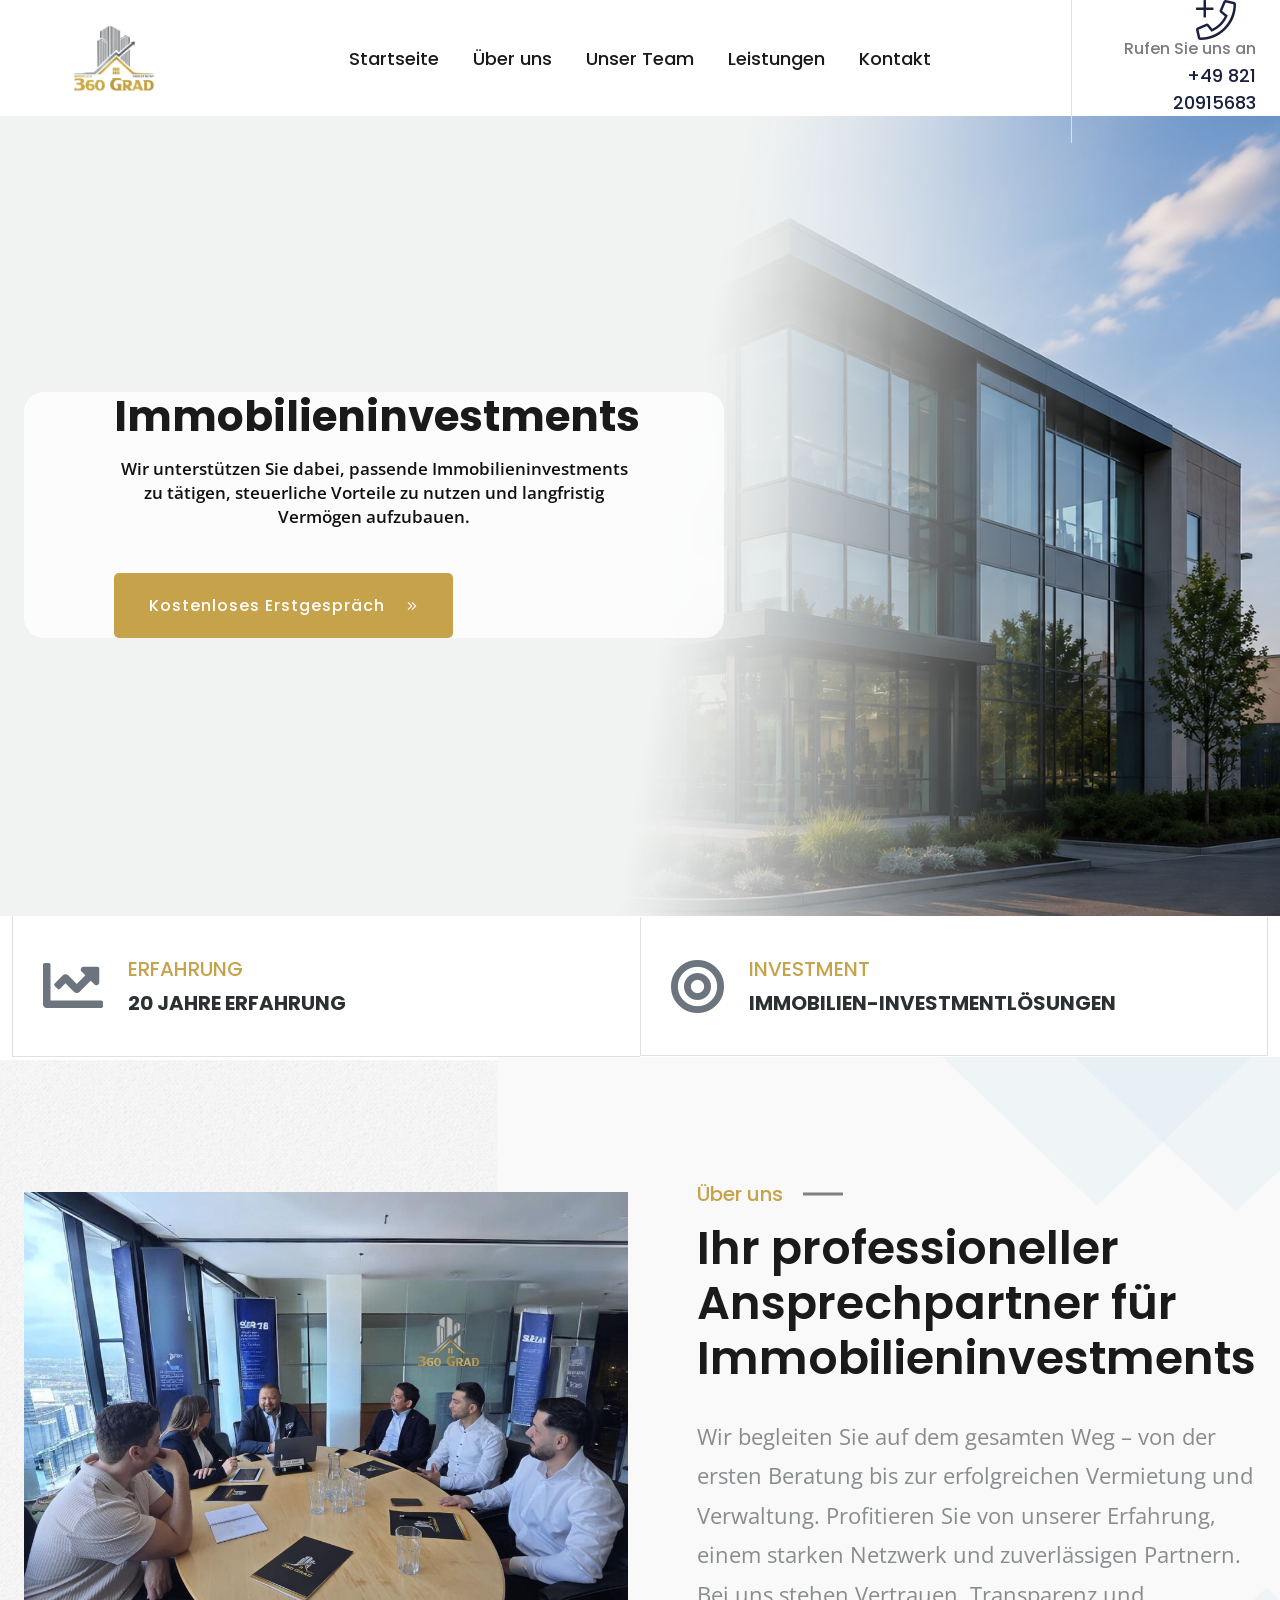
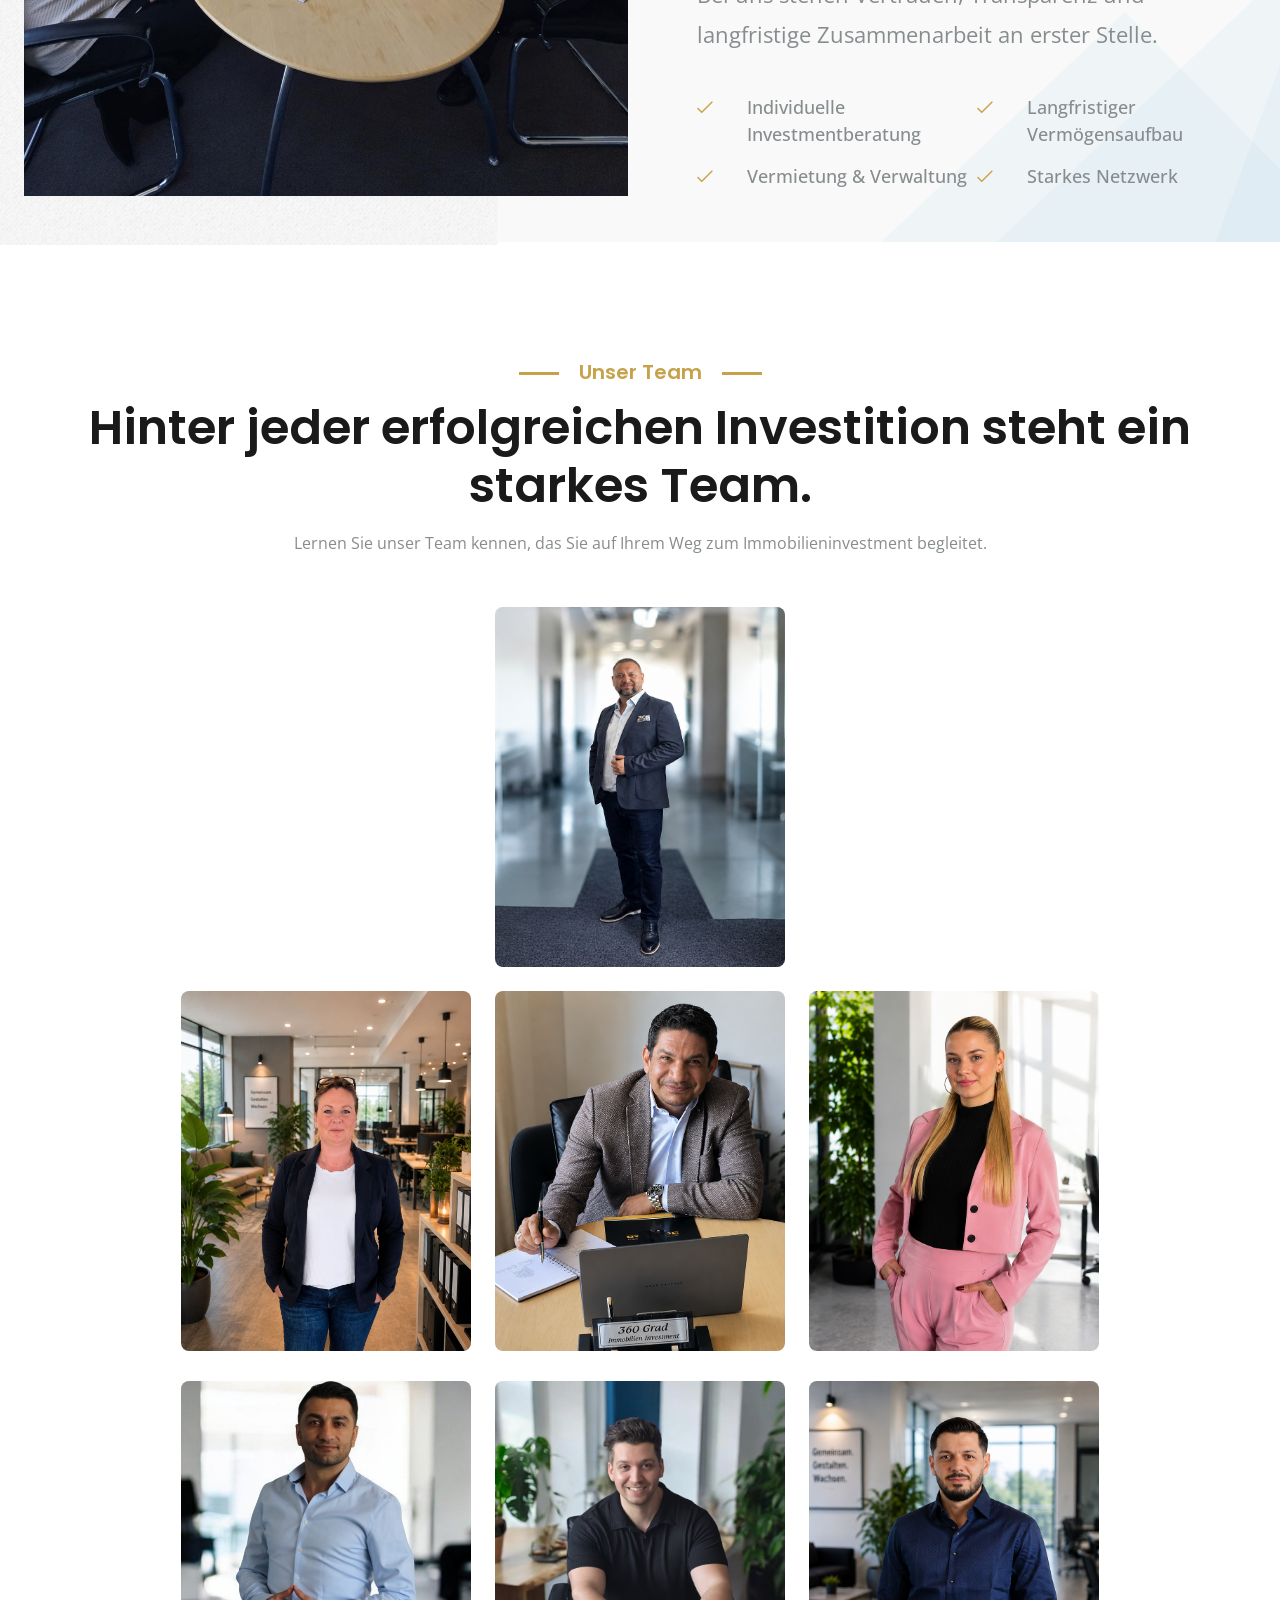
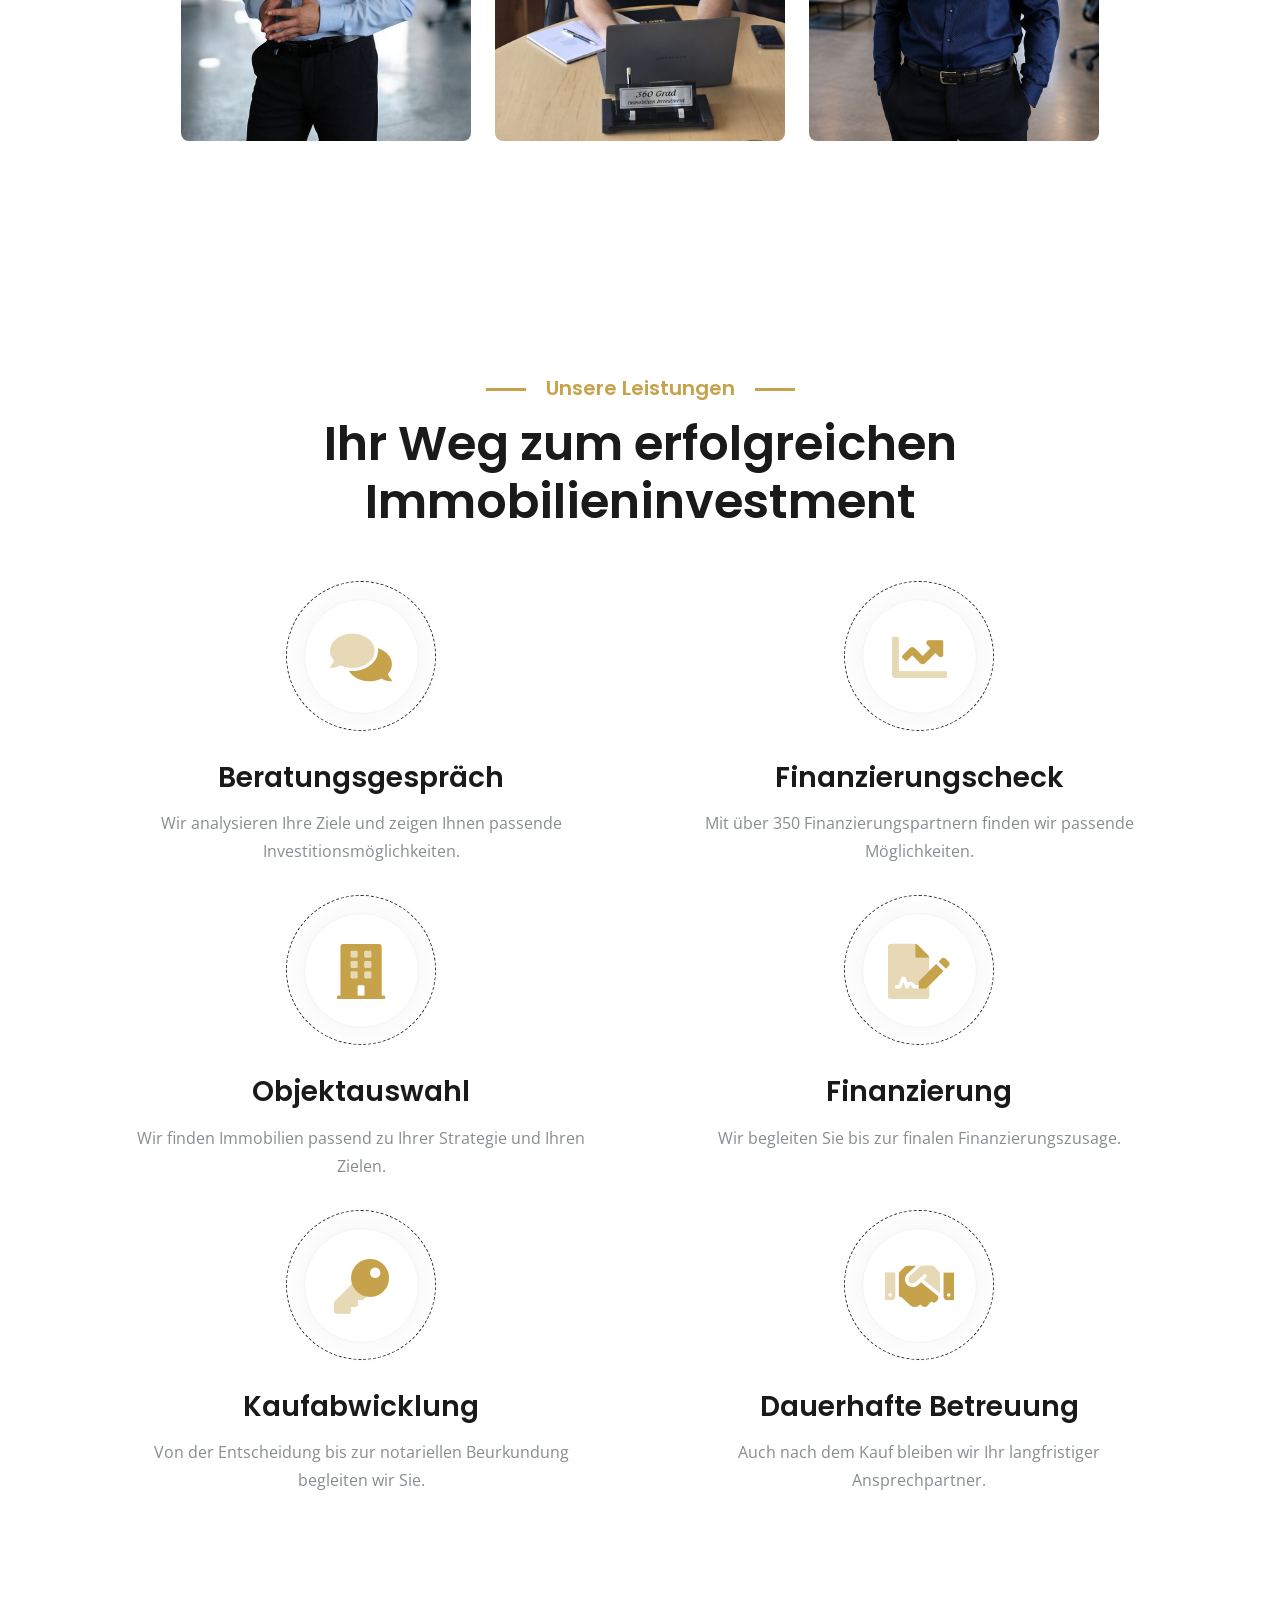
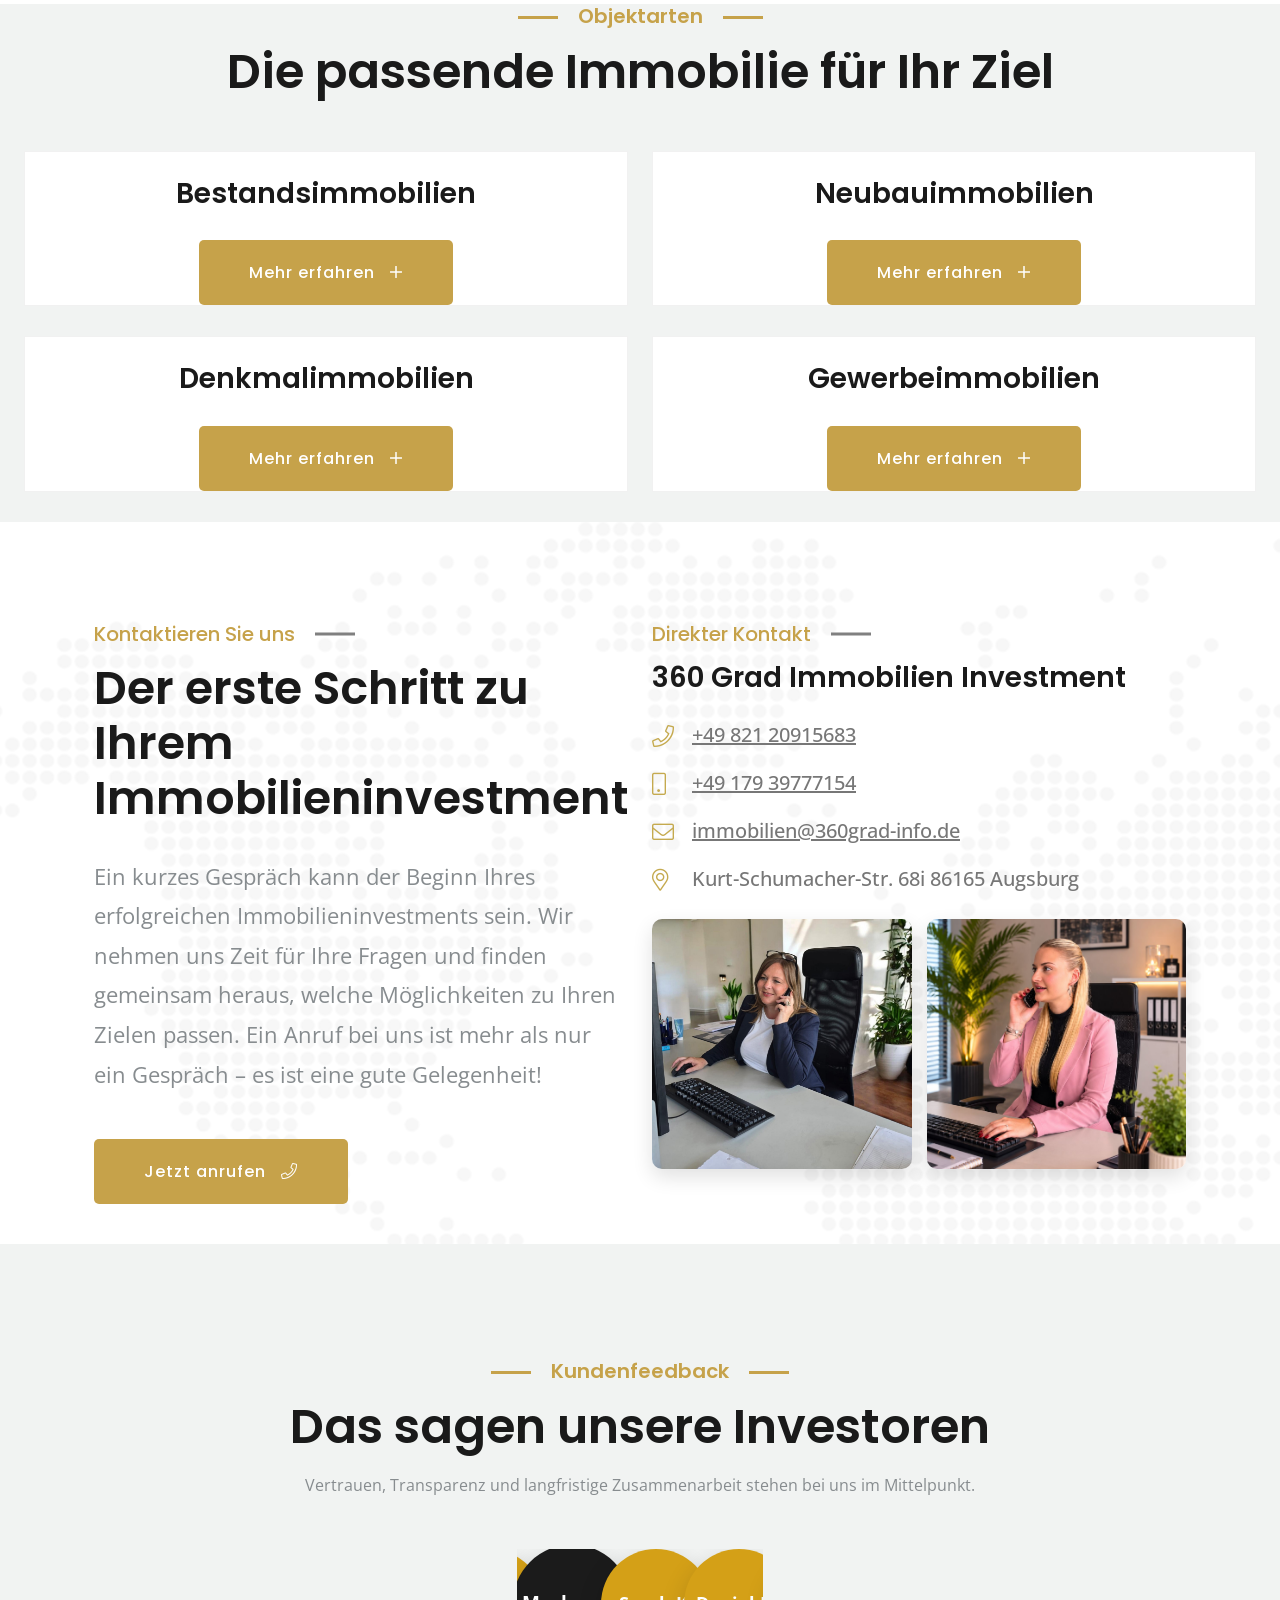
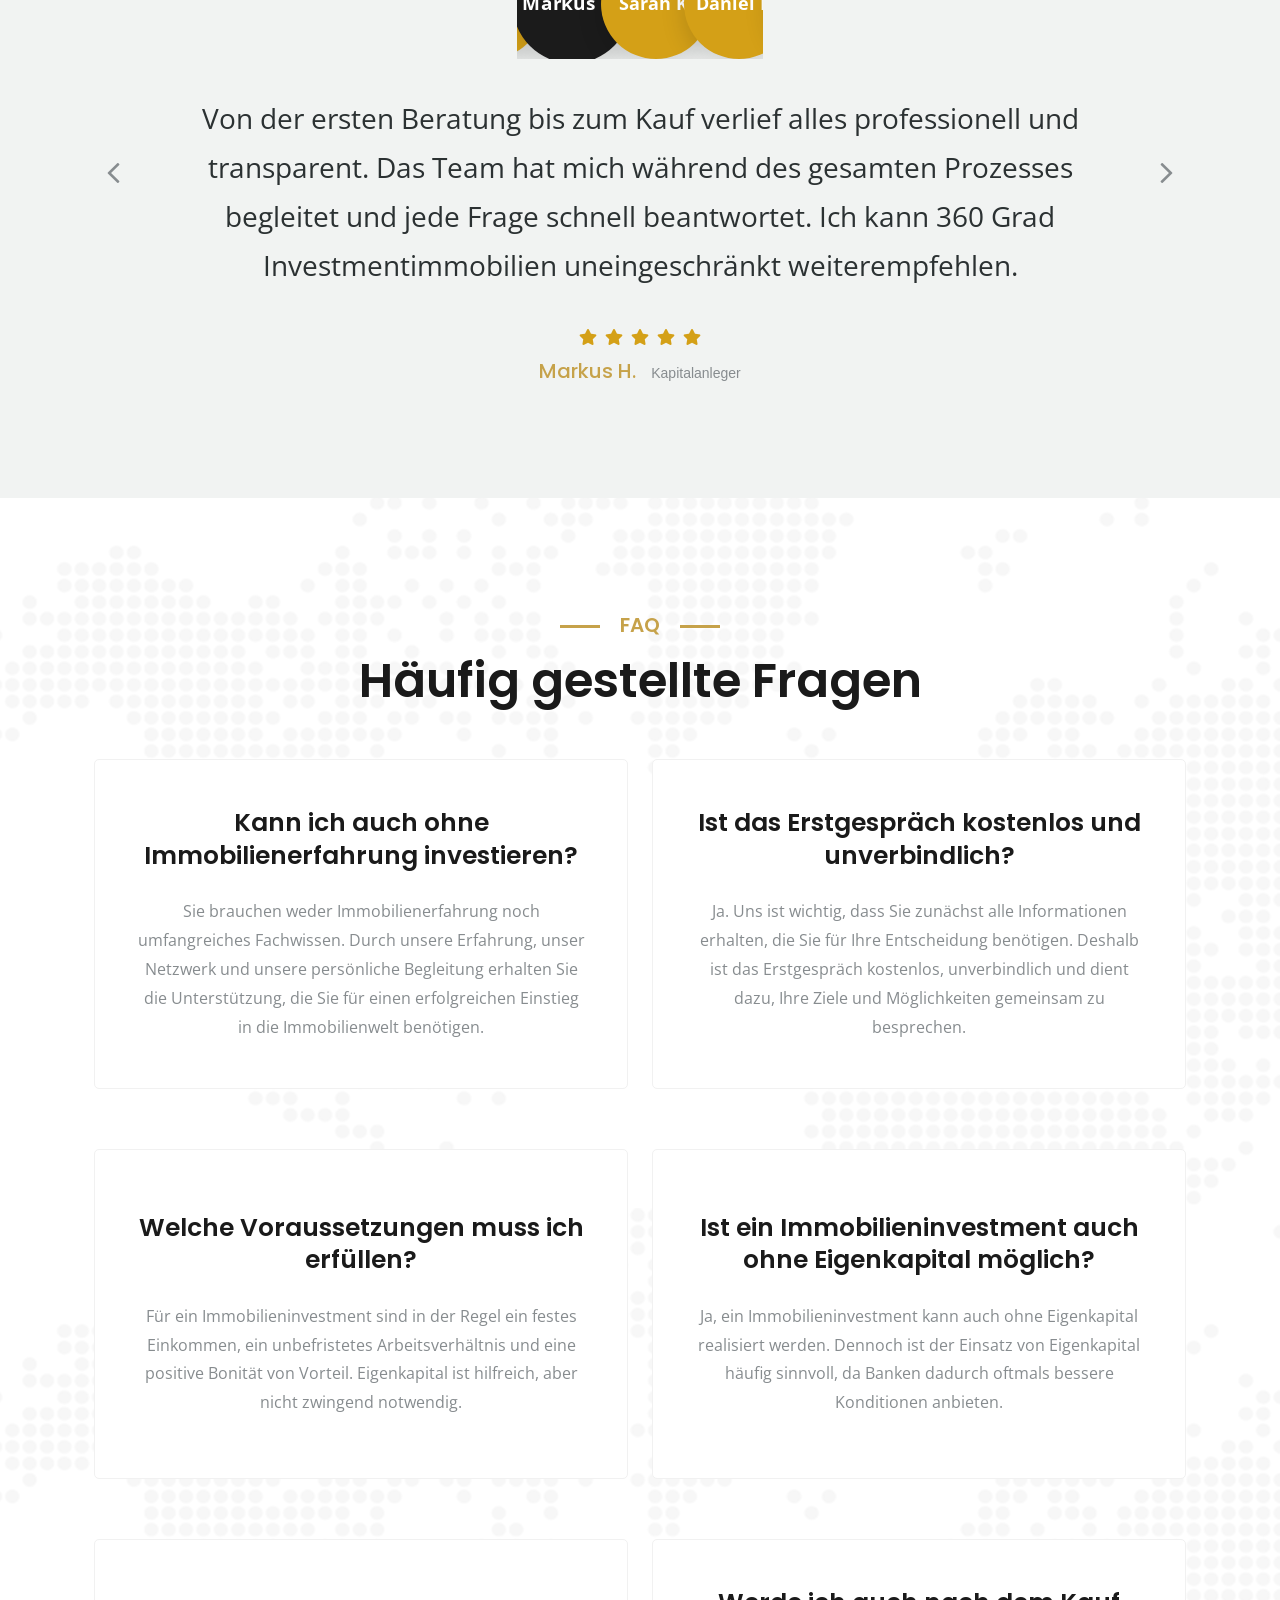
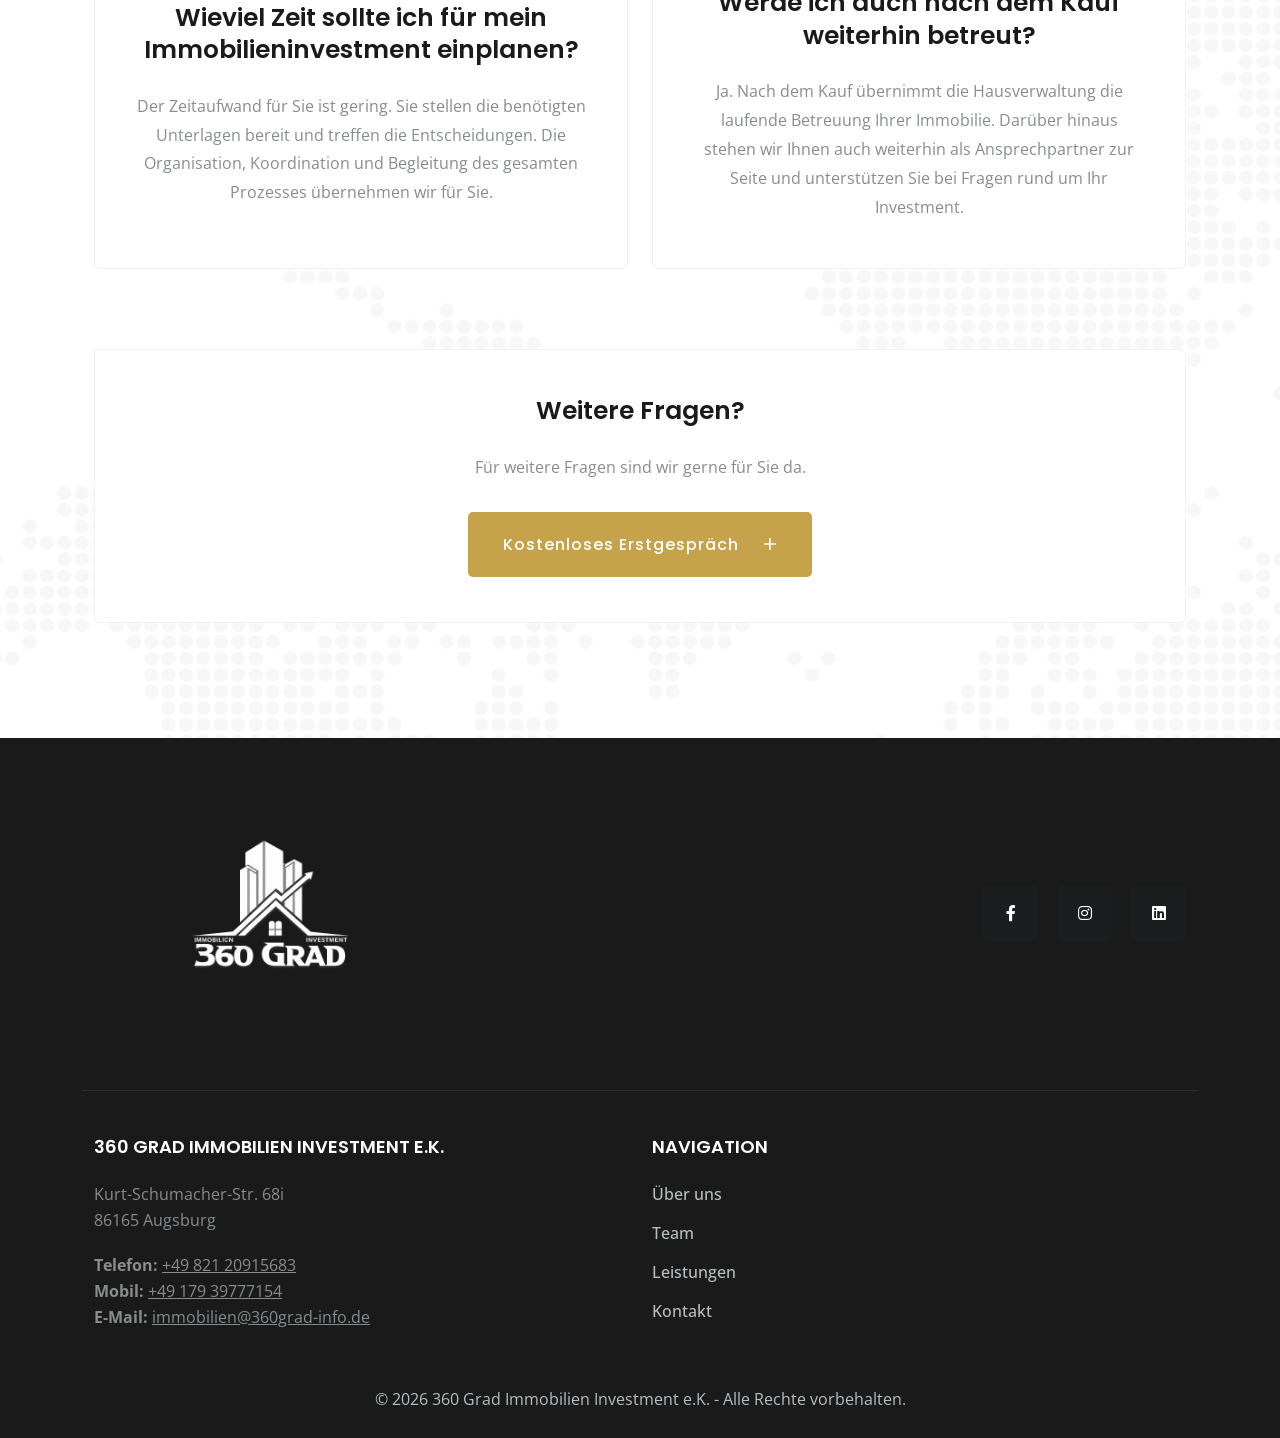
==== commit 8c6548f7: "Cenk Änderungen" ====
--- a/src/index.html
+++ b/src/index.html
@@ -341,9 +341,7 @@
 
 
 <span class="cinkes_services_fullwidth_icon mb-25">
-
-<img src="img/icon/graph_icon.png">
-
+    <i class="fas fa-chart-line" style="font-size:60px; color:#6c757d;"></i>
 </span>
 
 
@@ -385,11 +383,8 @@
 
 
 <span class="cinkes_services_fullwidth_icon mb-25">
-
-<img src="img/icon/target_icon.png">
-
+<i class="fa fa-bullseye" style="font-size:55px; color:#6c757d;"></i>
 </span>
-
 
 <div class="cinkes_services_fullwidth_text mb-25">
 
@@ -454,7 +449,7 @@
 <div class="cinkes_about_img cinkes_about1_img">
 
 
-<img src="img/about/about_img1.jpg" alt="Unser Team">
+<img src="img/AlleMitglieder.webp" alt="Unser Team">
 
 
 </div>
@@ -515,39 +510,26 @@
 
 <li><i class="fal fa-check"></i>Individuelle Investmentberatung</li>
 
+<li><i class="fal fa-check"></i>Langfristiger Vermögensaufbau</li>
+
+<li><i class="fal fa-check"></i>Vermietung & Verwaltung</li>
+
 <li><i class="fal fa-check"></i>Starkes Netzwerk</li>
 
-<li><i class="fal fa-check"></i>Vermietung & Verwaltung</li>
-
-<li><i class="fal fa-check"></i>Langfristiger Vermögensaufbau</li>
-
-
 </ul>
-
-
-</div>
-
-
-</div>
-
-
-</div>
-
-
-</div>
-
-
-</div>
-
-
-</div>
-
+</div>
+</div>
+</div>
+</div>
+</div>
+</div>
 
 <!-- TEIL 1 ENDE -->
 
 <!-- team_area-start -->
 <div id="team" class="cinkes_team_memeber_area pt-115 pb-90">
     <div class="container-fluid custom-container">
+
         <div class="row">
             <div class="col-12">
                 <div class="cinkes_section_title text-center mb-50">
@@ -558,12 +540,12 @@
             </div>
         </div>
 
-        <div class="row">
-
+        <!-- Cenk -->
+        <div class="row justify-content-center mb-4">
             <div class="col-xxl-3 col-xl-3 col-lg-4 col-md-6">
-                <div class="cinkes_team_member_single mb-30 text-center">
+                <div class="cinkes_team_member_single text-center">
                     <div class="cinkes_team_img img_effect_white">
-                        <img src="img/CenkBoz.jpg" >
+                        <img src="img/CenkBoz.jpg" alt="Cenk Boz">
                     </div>
                     <div class="cinkes_team_member_single_info">
                         <h4 class="cinkes_team_member_name">Gründer & Geschäftsführer</h4>
@@ -571,24 +553,42 @@
                     </div>
                 </div>
             </div>
-
+        </div>
+
+        <!-- Zweite Reihe -->
+        <div class="row justify-content-center">
+
+            <!-- Melanie -->
             <div class="col-xxl-3 col-xl-3 col-lg-4 col-md-6">
                 <div class="cinkes_team_member_single mb-30 text-center">
                     <div class="cinkes_team_img img_effect_white">
-                        <img src="img/Meli.jpg">
+                        <img src="img/Meli.webp" alt="Melanie">
                     </div>
                     <div class="cinkes_team_member_single_info">
                         <h4 class="cinkes_team_member_name">Management</h4>
-                        <span class="cinkes_team_member_designation">Meli</span>
+                        <span class="cinkes_team_member_designation">Melanie</span>
                     </div>
                 </div>
             </div>
 
-
+            <!-- Gökhan -->
             <div class="col-xxl-3 col-xl-3 col-lg-4 col-md-6">
                 <div class="cinkes_team_member_single mb-30 text-center">
                     <div class="cinkes_team_img img_effect_white">
-                        <img src="img/Selina.jpg">
+                        <img src="img/Gökhan.jpg" alt="Gökhan">
+                    </div>
+                    <div class="cinkes_team_member_single_info">
+                        <h4 class="cinkes_team_member_name">Vertriebsleiter</h4>
+                        <span class="cinkes_team_member_designation">Gökhan (Baden-Württemberg)</span>
+                    </div>
+                </div>
+            </div>
+
+            <!-- Selina -->
+            <div class="col-xxl-3 col-xl-3 col-lg-4 col-md-6">
+                <div class="cinkes_team_member_single mb-30 text-center">
+                    <div class="cinkes_team_img img_effect_white">
+                        <img src="img/Selina.jpg" alt="Selina">
                     </div>
                     <div class="cinkes_team_member_single_info">
                         <h4 class="cinkes_team_member_name">Backoffice</h4>
@@ -597,23 +597,29 @@
                 </div>
             </div>
 
-
+        </div>
+
+        <!-- Dritte Reihe -->
+        <div class="row justify-content-center">
+
+            <!-- Ismet -->
             <div class="col-xxl-3 col-xl-3 col-lg-4 col-md-6">
                 <div class="cinkes_team_member_single mb-30 text-center">
                     <div class="cinkes_team_img img_effect_white">
-                        <img src="img/Gökhan.jpg">
+                        <img src="img/Ismet.jpg" alt="Ismet">
                     </div>
                     <div class="cinkes_team_member_single_info">
-                        <h4 class="cinkes_team_member_name">Vertriebsleiter</h4>
-                        <span class="cinkes_team_member_designation">Gökhan (Baden-Württemberg)</span>
+                        <h4 class="cinkes_team_member_name">Vertriebspartner</h4>
+                        <span class="cinkes_team_member_designation">Ismet</span>
                     </div>
                 </div>
             </div>
 
-           <div class="col-xxl-3 col-xl-3 col-lg-4 col-md-6">
+            <!-- Fatih -->
+            <div class="col-xxl-3 col-xl-3 col-lg-4 col-md-6">
                 <div class="cinkes_team_member_single mb-30 text-center">
                     <div class="cinkes_team_img img_effect_white">
-                        <img src="img/Fatih.jpg">
+                        <img src="img/Fatih.webp" alt="Fatih">
                     </div>
                     <div class="cinkes_team_member_single_info">
                         <h4 class="cinkes_team_member_name">Vertriebsleiter</h4>
@@ -621,21 +627,12 @@
                     </div>
                 </div>
             </div>
+
+            <!-- Bugra -->
             <div class="col-xxl-3 col-xl-3 col-lg-4 col-md-6">
                 <div class="cinkes_team_member_single mb-30 text-center">
                     <div class="cinkes_team_img img_effect_white">
-                        <img src="img/Ismet.jpg">
-                    </div>
-                    <div class="cinkes_team_member_single_info">
-                        <h4 class="cinkes_team_member_name">Vertriebspartner</h4>
-                        <span class="cinkes_team_member_designation">Ismet</span>
-                    </div>
-                </div>
-            </div>
-  <div class="col-xxl-3 col-xl-3 col-lg-4 col-md-6">
-                <div class="cinkes_team_member_single mb-30 text-center">
-                    <div class="cinkes_team_img img_effect_white">
-                        <img src="img/Bugra.jpg">
+                        <img src="img/Bugra.jpg" alt="Bugra">
                     </div>
                     <div class="cinkes_team_member_single_info">
                         <h4 class="cinkes_team_member_name">Vertriebspartner</h4>
@@ -643,9 +640,12 @@
                     </div>
                 </div>
             </div>
+
         </div>
+
     </div>
 </div>
+<!-- team_area-end -->
 <!-- team_area-end -->
 
 
@@ -727,7 +727,7 @@
 <span class="cinkes_working_process_step_icon">
 <i class="fad fa-handshake"></i>
 </span>
-<h4>Betreuung nach dem Kauf</h4>
+<h4>Dauerhafte Betreuung</h4>
 <p>Auch nach dem Kauf bleiben wir Ihr langfristiger Ansprechpartner.</p>
 </div>
 </div>
@@ -862,9 +862,9 @@
 </h4>
 
 
-<h3>
+<h4>
 360 Grad Immobilien Investment
-</h3>
+</h4>
 
 
 
@@ -960,43 +960,279 @@
 
 
 <!-- testimonial-start -->
-
-<div class="cinkes_testimonial_slider_area gray_bg pt-115">
-
-<div class="container">
-
-<div class="row">
-
-<div class="col-12">
-
-<div class="cinkes_section_title text-center mb-50">
-
-<h5 class="cinkes_sub_title theme_clr">
-Kundenfeedback
-</h5>
-
-<h2 class="cinkes_title">
-Das sagen unsere Investoren
-</h2>
-
-
-<p>
-Vertrauen, Transparenz und langfristige Zusammenarbeit stehen bei uns im Mittelpunkt.
-</p>
-
-
-</div>
-
-</div>
-
-</div>
-
-</div>
-
-</div>
-
-
+<div class="cinkes_testimonial_slider_area gray_bg pt-115 pb-100">
+    <div class="container">
+
+        <div class="row">
+            <div class="col-12">
+                <div class="cinkes_section_title text-center mb-50">
+                    <h5 class="cinkes_sub_title theme_clr">Kundenfeedback</h5>
+                    <h2 class="cinkes_title">Das sagen unsere Investoren</h2>
+                    <p>Vertrauen, Transparenz und langfristige Zusammenarbeit stehen bei uns im Mittelpunkt.</p>
+                </div>
+            </div>
+        </div>
+
+        <div class="container">
+            <div class="row justify-content-center">
+                <div class="col-xl-12">
+
+                    <div class="cinkes_testimonial_slider_wrapper text-center">
+
+                        <div class="cinkes_testimonial_thumb">
+
+                            <!-- THUMBS -->
+                            <div class="swiper-container cinkes_testimonial_thumbs_active">
+                                <div class="swiper-wrapper">
+
+                                    <div class="swiper-slide">
+                                        <div class="cinkes_testimonial_thumb_single testimonial-name">
+                                            Markus H.
+                                        </div>
+                                    </div>
+
+                                    <div class="swiper-slide">
+                                        <div class="cinkes_testimonial_thumb_single testimonial-name">
+                                            Sarah K.
+                                        </div>
+                                    </div>
+
+                                    <div class="swiper-slide">
+                                        <div class="cinkes_testimonial_thumb_single testimonial-name">
+                                            Daniel M.
+                                        </div>
+                                    </div>
+
+                                    <div class="swiper-slide">
+                                        <div class="cinkes_testimonial_thumb_single testimonial-name">
+                                            Melanie R.
+                                        </div>
+                                    </div>
+
+                                    <div class="swiper-slide">
+                                        <div class="cinkes_testimonial_thumb_single testimonial-name">
+                                            Ahmet Y.
+                                        </div>
+                                    </div>
+
+                                    <div class="swiper-slide">
+                                        <div class="cinkes_testimonial_thumb_single testimonial-name">
+                                            Stefan B.
+                                        </div>
+                                    </div>
+
+                                </div>
+                            </div>
+
+                            <!-- MESSAGES -->
+                            <div class="swiper-container cinkes_testimonial_message_active">
+                                <div class="swiper-wrapper">
+
+                                    <!-- 1 -->
+                                    <div class="swiper-slide">
+                                        <div class="cinkes_testimonial_message_single">
+
+                                            <p class="cinkes_message">
+                                                Von der ersten Beratung bis zum Kauf verlief alles professionell und transparent.
+                                                Das Team hat mich während des gesamten Prozesses begleitet und jede Frage schnell beantwortet.
+                                                Ich kann 360 Grad Investmentimmobilien uneingeschränkt weiterempfehlen.
+                                            </p>
+
+                                            <div class="cinkes_testimonial_rating">
+                                                <i class="fas fa-star"></i>
+                                                <i class="fas fa-star"></i>
+                                                <i class="fas fa-star"></i>
+                                                <i class="fas fa-star"></i>
+                                                <i class="fas fa-star"></i>
+                                            </div>
+
+                                            <div class="cinkes_testimonial_customer">
+                                                <h4 class="cinkes_testimonial_customer_name">
+                                                    Markus H.
+                                                    <span class="cinkes_customer_review">
+                                                        Kapitalanleger
+                                                    </span>
+                                                </h4>
+                                            </div>
+
+                                        </div>
+                                    </div>
+
+                                    <!-- 2 -->
+                                    <div class="swiper-slide">
+                                        <div class="cinkes_testimonial_message_single">
+
+                                            <p class="cinkes_message">
+                                                Als Einsteiger im Immobilienbereich hatte ich viele Fragen.
+                                                Das Team hat mir alles verständlich erklärt und eine passende
+                                                Investmentimmobilie gefunden. Ich freue mich bereits auf mein nächstes Projekt.
+                                            </p>
+
+                                            <div class="cinkes_testimonial_rating">
+                                                <i class="fas fa-star"></i>
+                                                <i class="fas fa-star"></i>
+                                                <i class="fas fa-star"></i>
+                                                <i class="fas fa-star"></i>
+                                                <i class="fas fa-star"></i>
+                                            </div>
+
+                                            <div class="cinkes_testimonial_customer">
+                                                <h4 class="cinkes_testimonial_customer_name">
+                                                    Sarah K.
+                                                    <span class="cinkes_customer_review">
+                                                        Immobilieninvestorin
+                                                    </span>
+                                                </h4>
+                                            </div>
+
+                                        </div>
+                                    </div>
+
+                                    <!-- 3 -->
+                                    <div class="swiper-slide">
+                                        <div class="cinkes_testimonial_message_single">
+
+                                            <p class="cinkes_message">
+                                                Ehrliche Beratung, transparente Kommunikation und eine hervorragende
+                                                Betreuung vom ersten Gespräch bis zum Notartermin.
+                                                Genau so stelle ich mir einen professionellen Partner vor.
+                                            </p>
+
+                                            <div class="cinkes_testimonial_rating">
+                                                <i class="fas fa-star"></i>
+                                                <i class="fas fa-star"></i>
+                                                <i class="fas fa-star"></i>
+                                                <i class="fas fa-star"></i>
+                                                <i class="fas fa-star"></i>
+                                            </div>
+
+                                            <div class="cinkes_testimonial_customer">
+                                                <h4 class="cinkes_testimonial_customer_name">
+                                                    Daniel M.
+                                                    <span class="cinkes_customer_review">
+                                                        Kapitalanleger
+                                                    </span>
+                                                </h4>
+                                            </div>
+
+                                        </div>
+                                    </div>                                    <!-- 4 -->
+                                    <div class="swiper-slide">
+                                        <div class="cinkes_testimonial_message_single">
+
+                                            <p class="cinkes_message">
+                                                Ich hätte nicht gedacht, dass der Einstieg in Immobilieninvestments so einfach
+                                                sein kann. Die Beratung war individuell, ehrlich und professionell. Vom ersten
+                                                Gespräch bis zur Übergabe fühlte ich mich bestens betreut.
+                                            </p>
+
+                                            <div class="cinkes_testimonial_rating">
+                                                <i class="fas fa-star"></i>
+                                                <i class="fas fa-star"></i>
+                                                <i class="fas fa-star"></i>
+                                                <i class="fas fa-star"></i>
+                                                <i class="fas fa-star"></i>
+                                            </div>
+
+                                            <div class="cinkes_testimonial_customer">
+                                                <h4 class="cinkes_testimonial_customer_name">
+                                                    Melanie R.
+                                                    <span class="cinkes_customer_review">
+                                                        Erstinvestorin
+                                                    </span>
+                                                </h4>
+                                            </div>
+
+                                        </div>
+                                    </div>
+
+                                    <!-- 5 -->
+                                    <div class="swiper-slide">
+                                        <div class="cinkes_testimonial_message_single">
+
+                                            <p class="cinkes_message">
+                                                Besonders überzeugt haben mich die Marktkenntnisse und die transparente
+                                                Darstellung aller Zahlen. Man merkt sofort, dass hier langfristige
+                                                Kundenbeziehungen wichtiger sind als schnelle Abschlüsse.
+                                            </p>
+
+                                            <div class="cinkes_testimonial_rating">
+                                                <i class="fas fa-star"></i>
+                                                <i class="fas fa-star"></i>
+                                                <i class="fas fa-star"></i>
+                                                <i class="fas fa-star"></i>
+                                                <i class="fas fa-star"></i>
+                                            </div>
+
+                                            <div class="cinkes_testimonial_customer">
+                                                <h4 class="cinkes_testimonial_customer_name">
+                                                    Ahmet Y.
+                                                    <span class="cinkes_customer_review">
+                                                        Immobilieninvestor
+                                                    </span>
+                                                </h4>
+                                            </div>
+
+                                        </div>
+                                    </div>
+
+                                    <!-- 6 -->
+                                    <div class="swiper-slide">
+                                        <div class="cinkes_testimonial_message_single">
+
+                                            <p class="cinkes_message">
+                                                Dank der kompetenten Unterstützung habe ich meine erste
+                                                Investmentimmobilie erfolgreich gekauft. Das gesamte Team war jederzeit
+                                                erreichbar und hat mich hervorragend begleitet.
+                                            </p>
+
+                                            <div class="cinkes_testimonial_rating">
+                                                <i class="fas fa-star"></i>
+                                                <i class="fas fa-star"></i>
+                                                <i class="fas fa-star"></i>
+                                                <i class="fas fa-star"></i>
+                                                <i class="fas fa-star"></i>
+                                            </div>
+
+                                            <div class="cinkes_testimonial_customer">
+                                                <h4 class="cinkes_testimonial_customer_name">
+                                                    Stefan B.
+                                                    <span class="cinkes_customer_review">
+                                                        Kapitalanleger
+                                                    </span>
+                                                </h4>
+                                            </div>
+
+                                        </div>
+                                    </div>
+
+                                </div>
+
+                                <div class="cinkes_testimonial_pagination d-none"></div>
+
+                            </div>
+
+                            <div class="cinkes_testimonial_message_navigation">
+                                <div class="cinkes_testimonial_next">
+                                    <i class="fal fa-angle-right"></i>
+                                </div>
+                                <div class="cinkes_testimonial_prev">
+                                    <i class="fal fa-angle-left"></i>
+                                </div>
+                            </div>
+
+                        </div>
+
+                    </div>
+
+                </div>
+            </div>
+        </div>
+
+    </div>
+</div>
 <!-- testimonial-end -->
+
 
 
 
--- a/src/assets/css/main.css
+++ b/src/assets/css/main.css
@@ -1797,7 +1797,7 @@
 
 .cinkes_logo {
   display: inline-block;
-  padding: 38px 0;
+  padding: 18px 0;
   position: relative;
 }
 .cinkes_logo::before {
@@ -3774,13 +3774,13 @@
   top: 50%;
   transform: translateY(-50%);
   content: "";
-  background-color: red;
+  background-color:grey;
   width: 40px;
   height: 3px;
 }
 
 .cinkes_about_title {
-  font-size: 50px;
+  font-size: 30px;
   line-height: 1.2;
 }
 @media only screen and (min-width: 1200px) and (max-width: 1399px) {
@@ -10186,4 +10186,45 @@
     color:#c7a246;
     min-width:18px;
     margin-top:4px;
+}
+.cinkes_team_img{
+    width:100%;
+    height:360px;
+    overflow:hidden;
+    border-radius:8px;
+}
+
+.cinkes_team_img img{
+    width:100%;
+    height:100%;
+    object-fit:cover;
+    object-position:center top;
+    transition:.3s;
+}.testimonial-name{
+    width:110px;
+    height:110px;
+    border-radius:50%;
+    background:#d4a017;
+    color:#fff;
+    display:flex;
+    align-items:center;
+    justify-content:center;
+    text-align:center;
+    font-size:18px;
+    font-weight:700;
+    line-height:1.3;
+    margin:auto;
+    cursor:pointer;
+    transition:.3s;
+    box-shadow:0 8px 25px rgba(0,0,0,.15);
+}
+
+.swiper-slide-thumb-active .testimonial-name{
+    background:#1b1b1b;
+    transform:scale(1.08);
+}
+
+.cinkes_testimonial_rating i{
+    color:#d4a017;
+    margin:0 2px;
 }
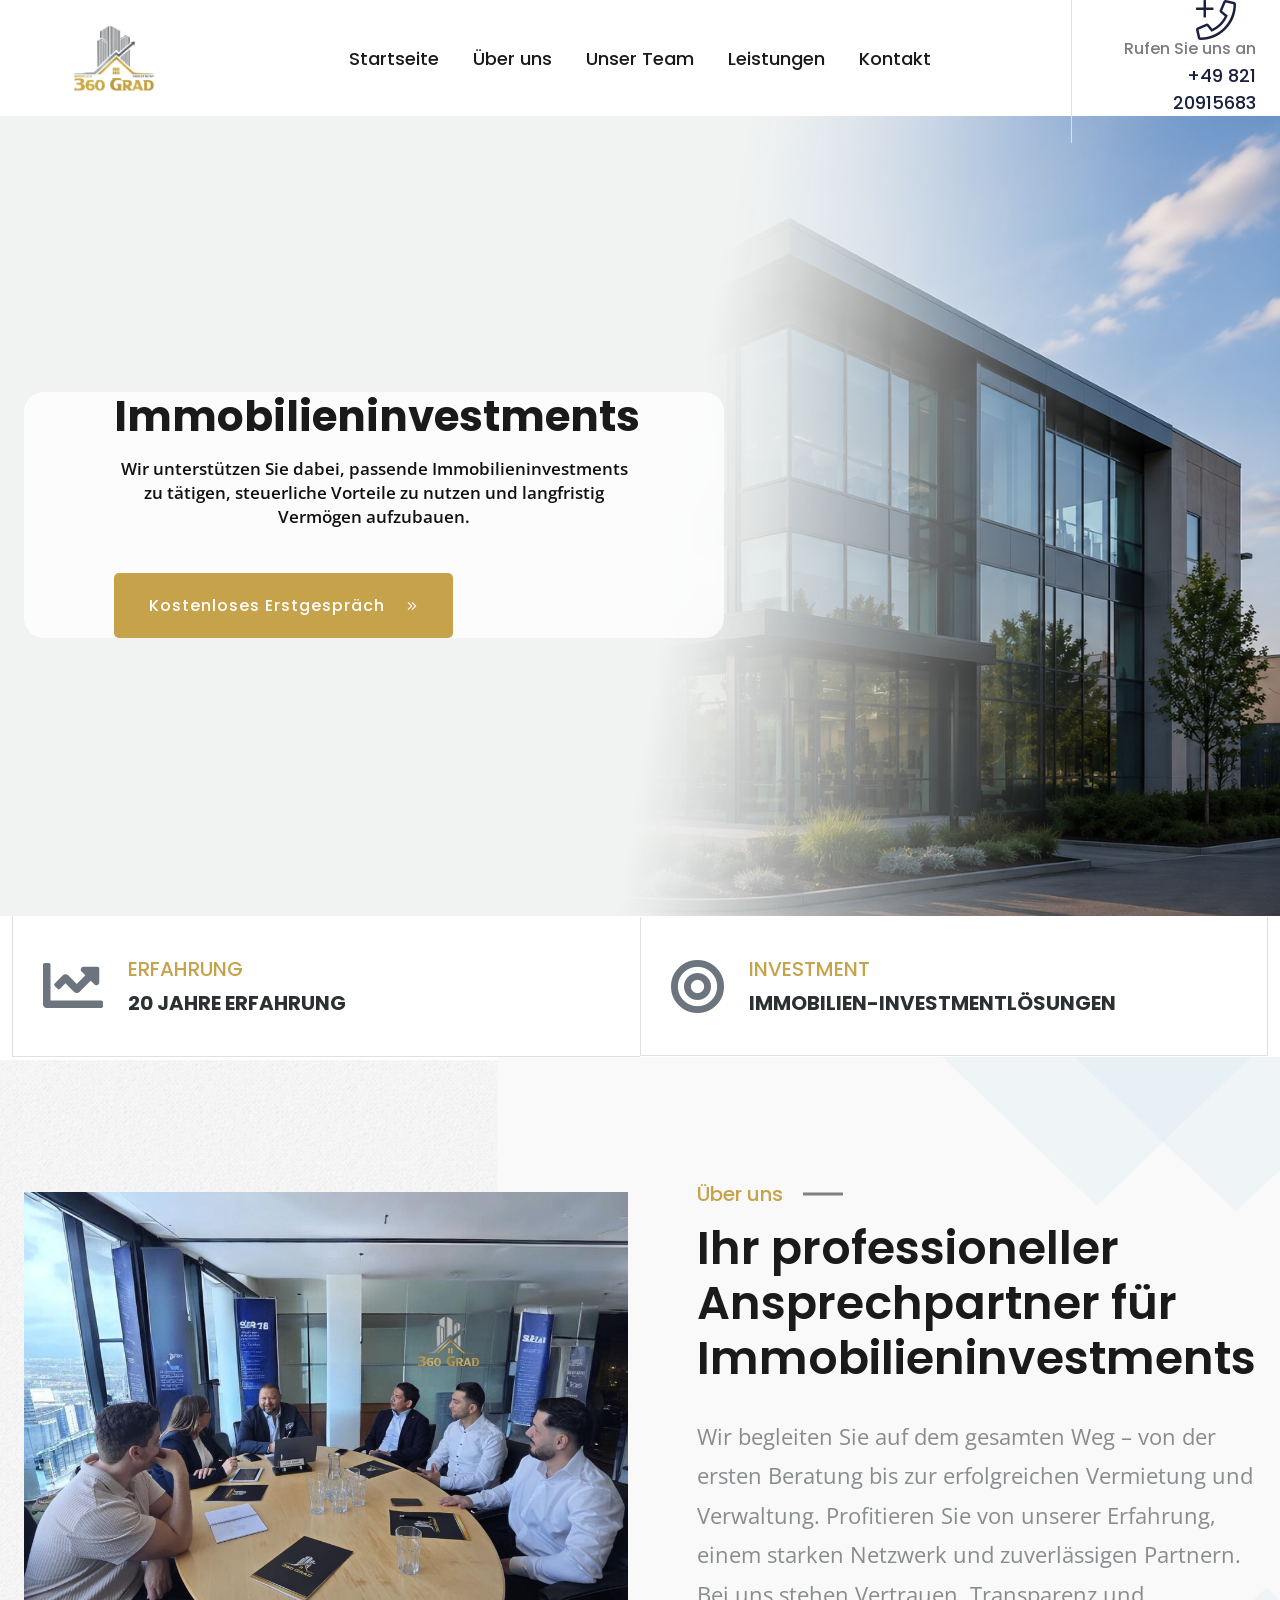
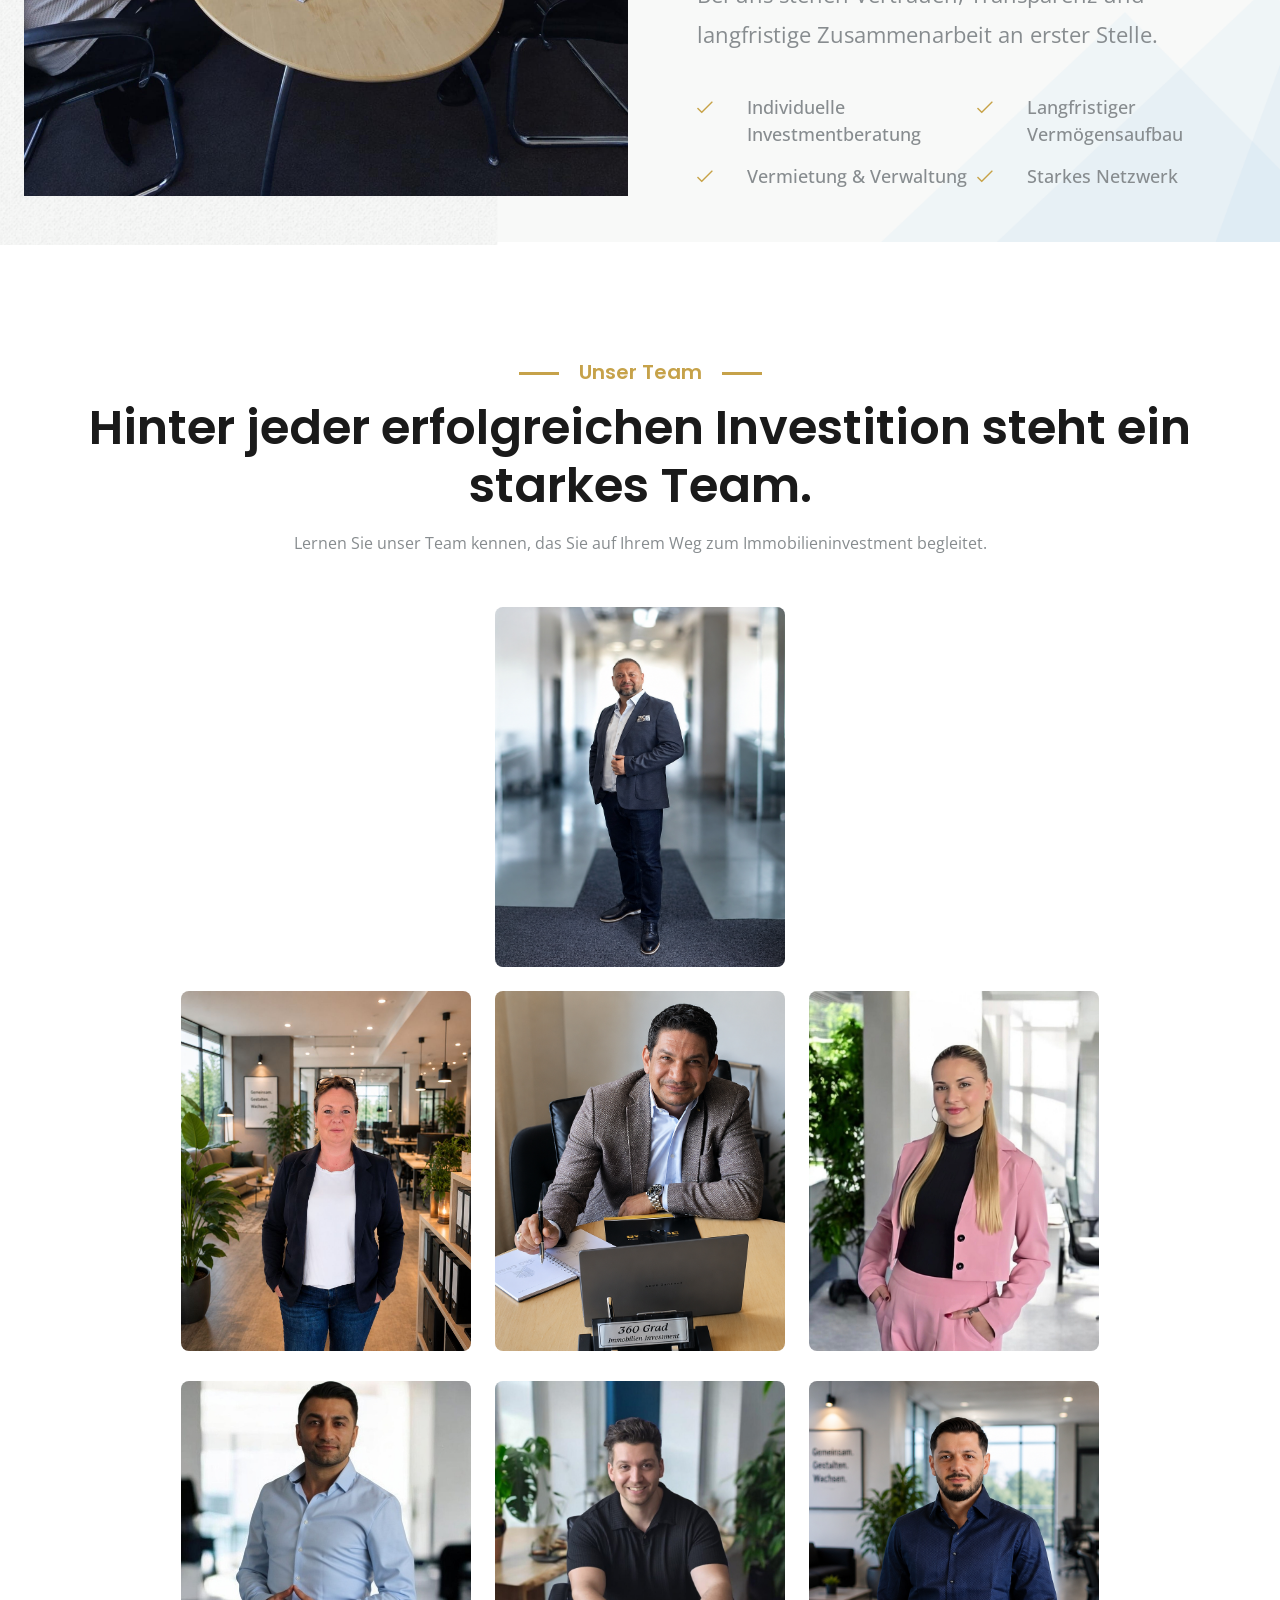
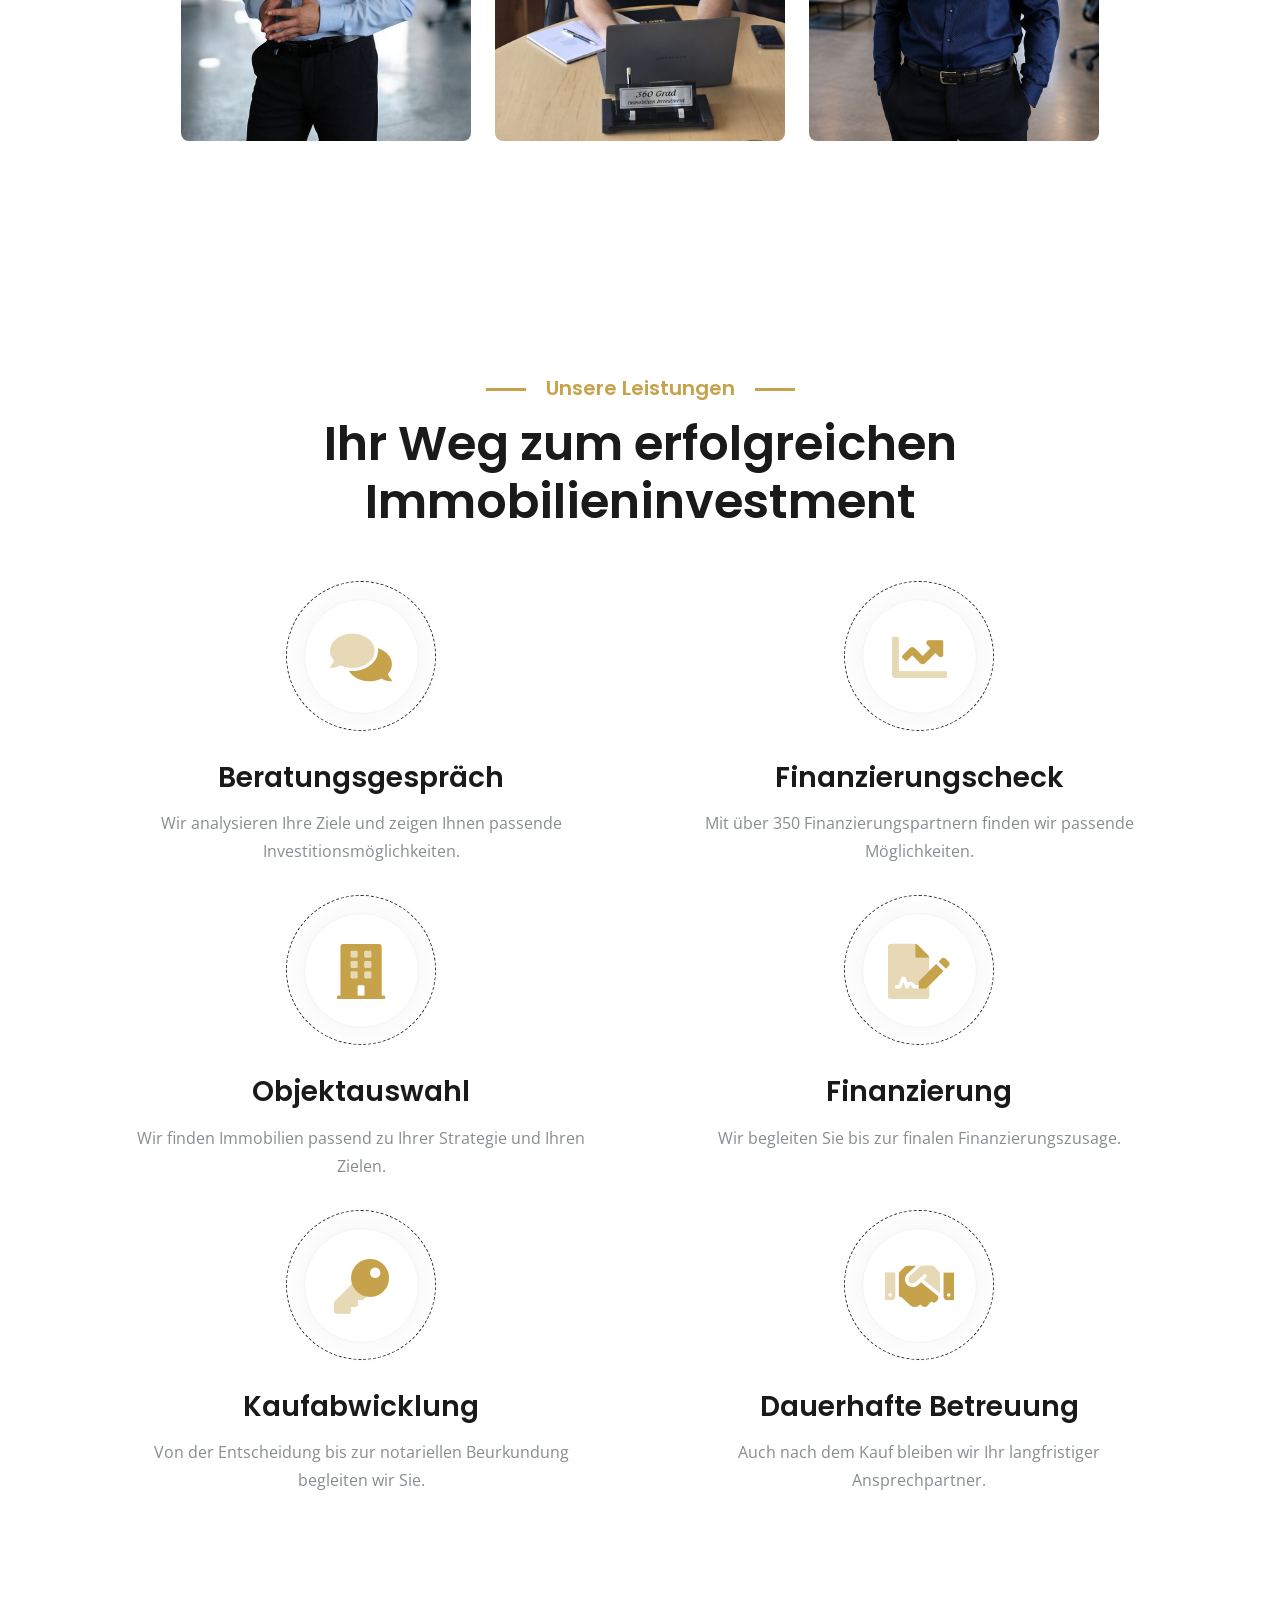
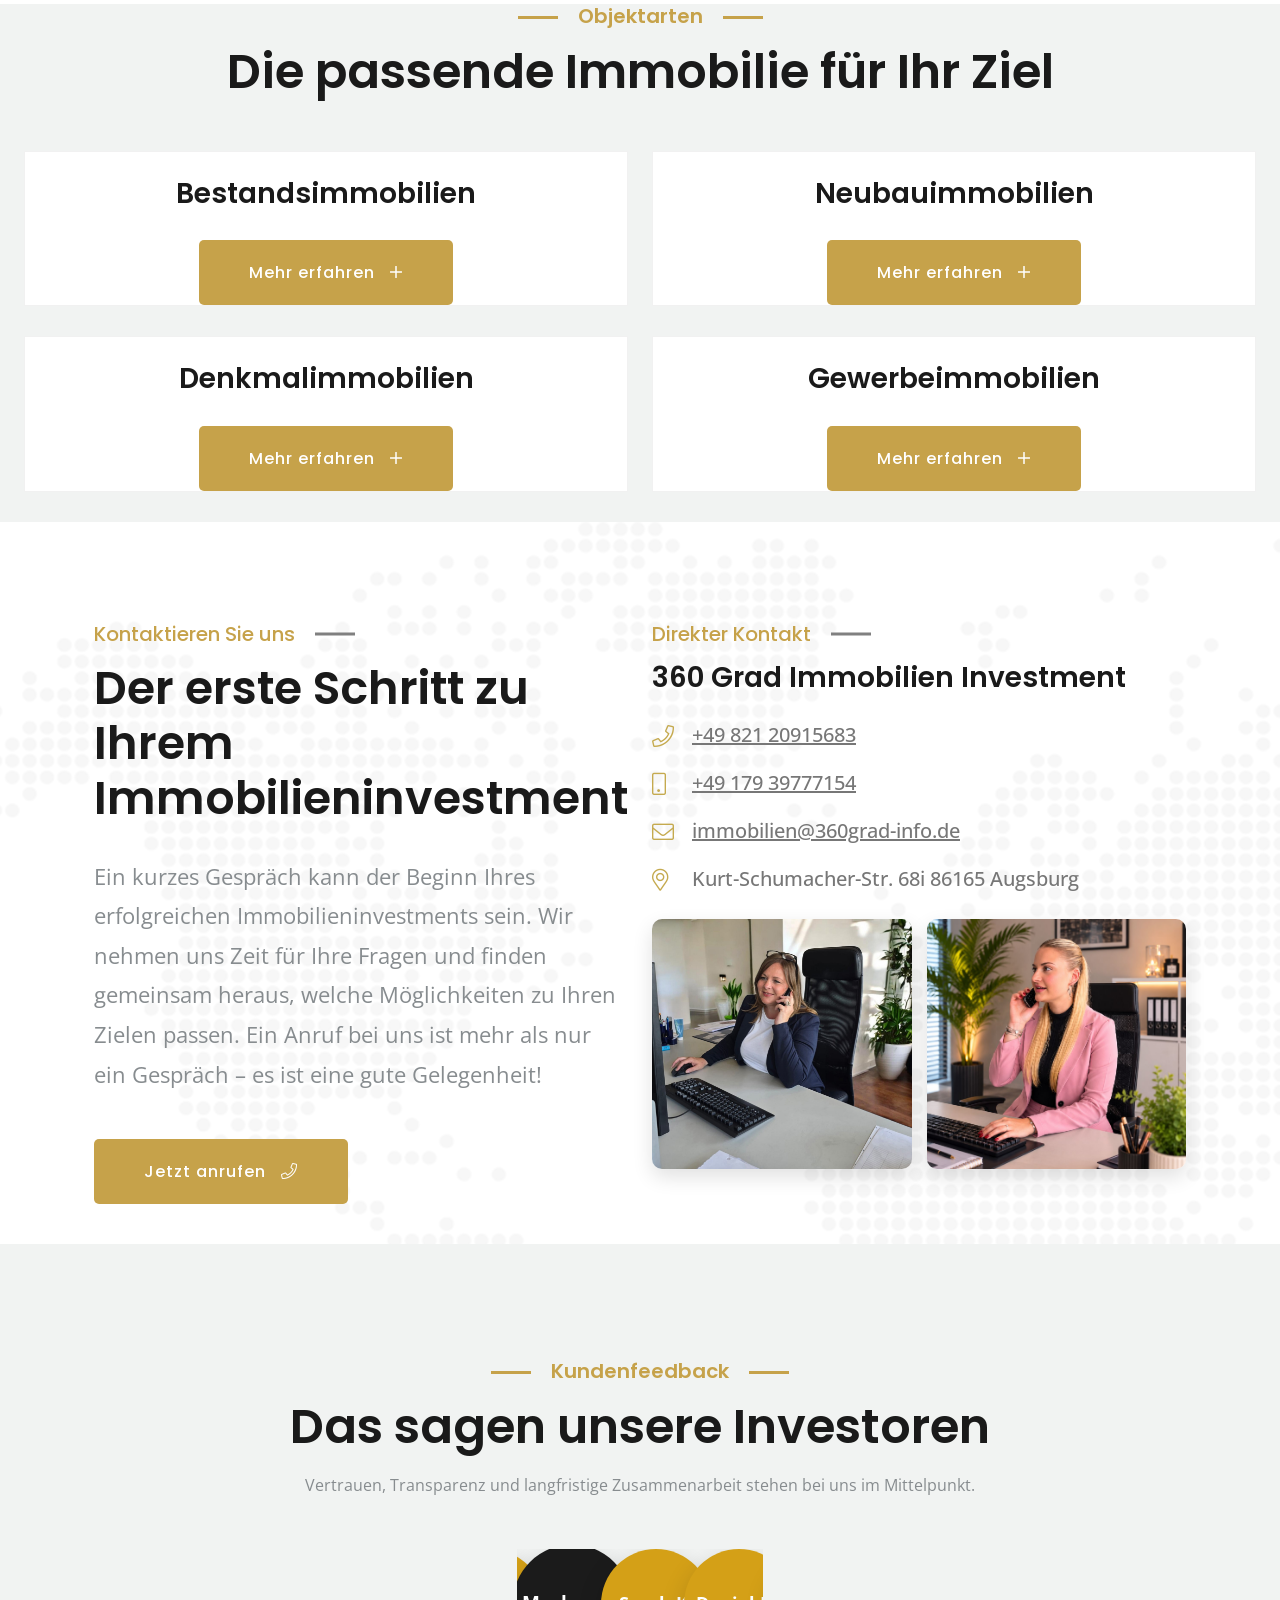
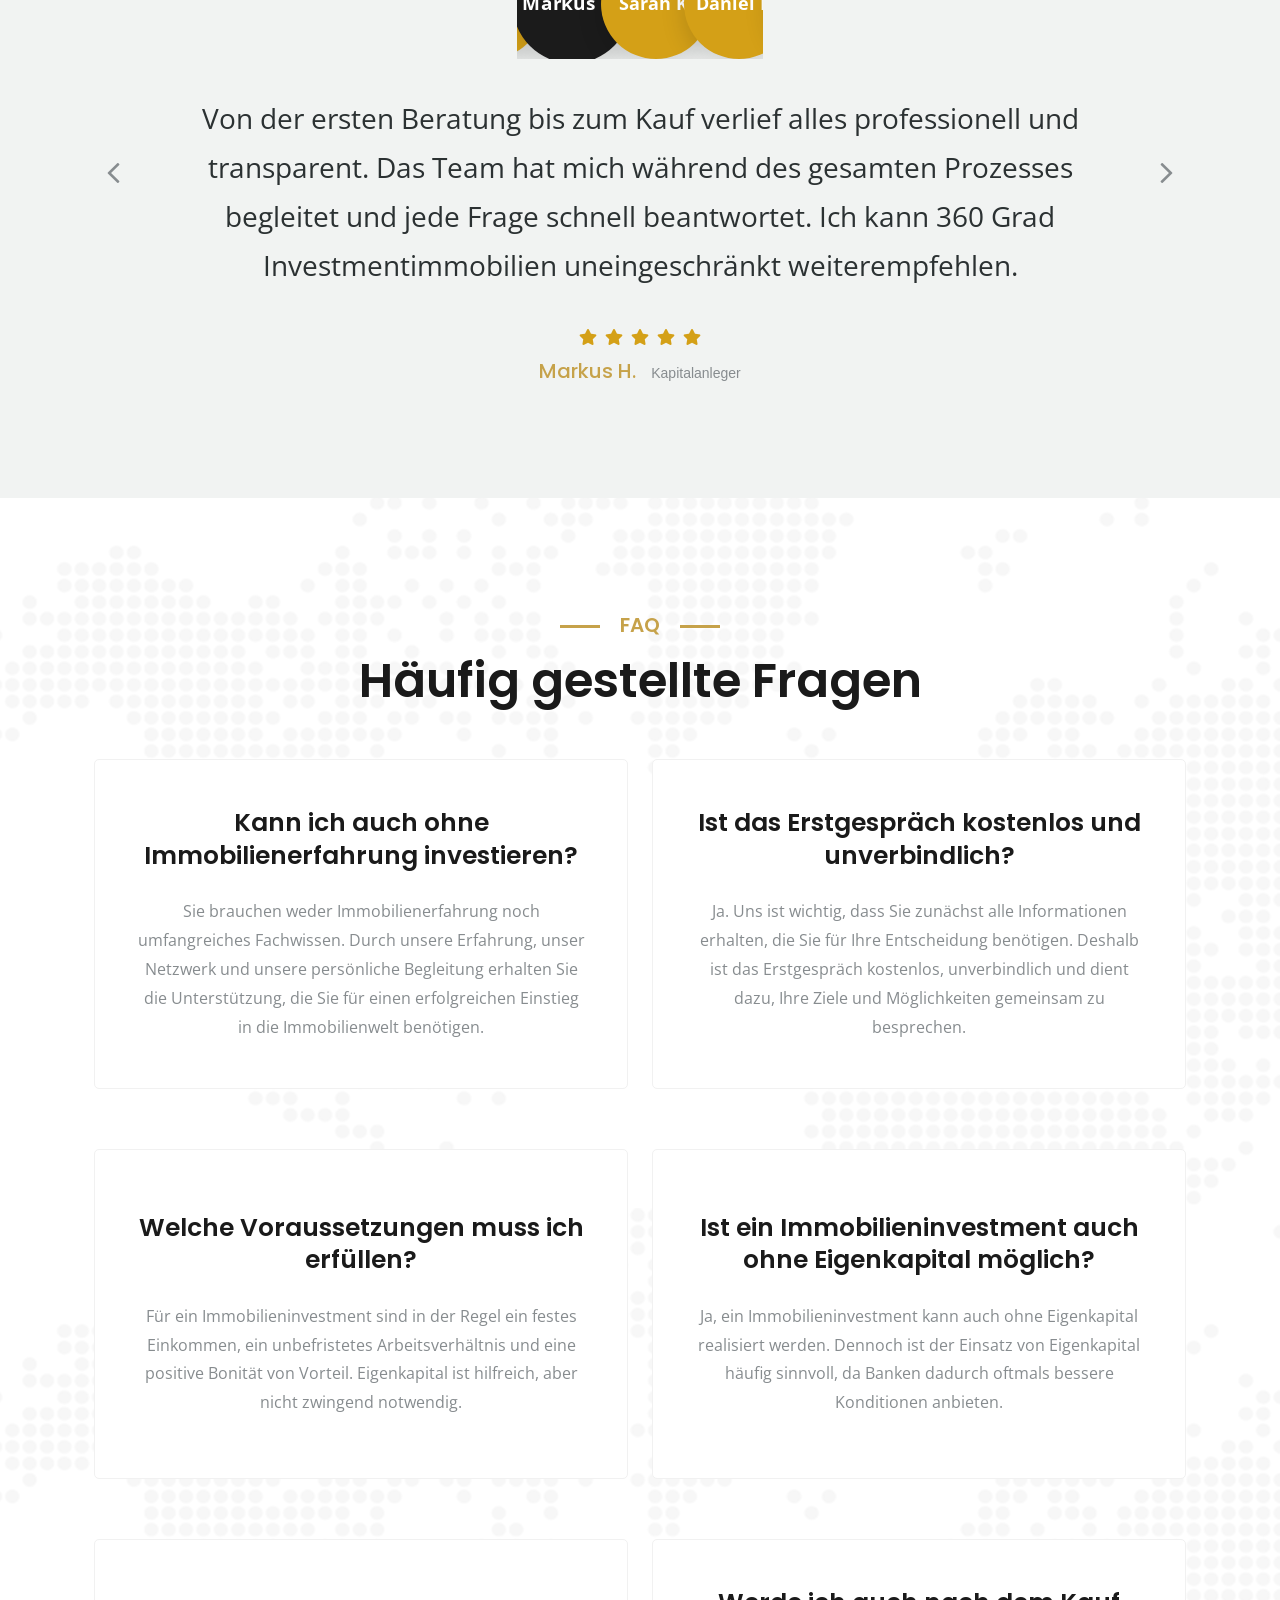
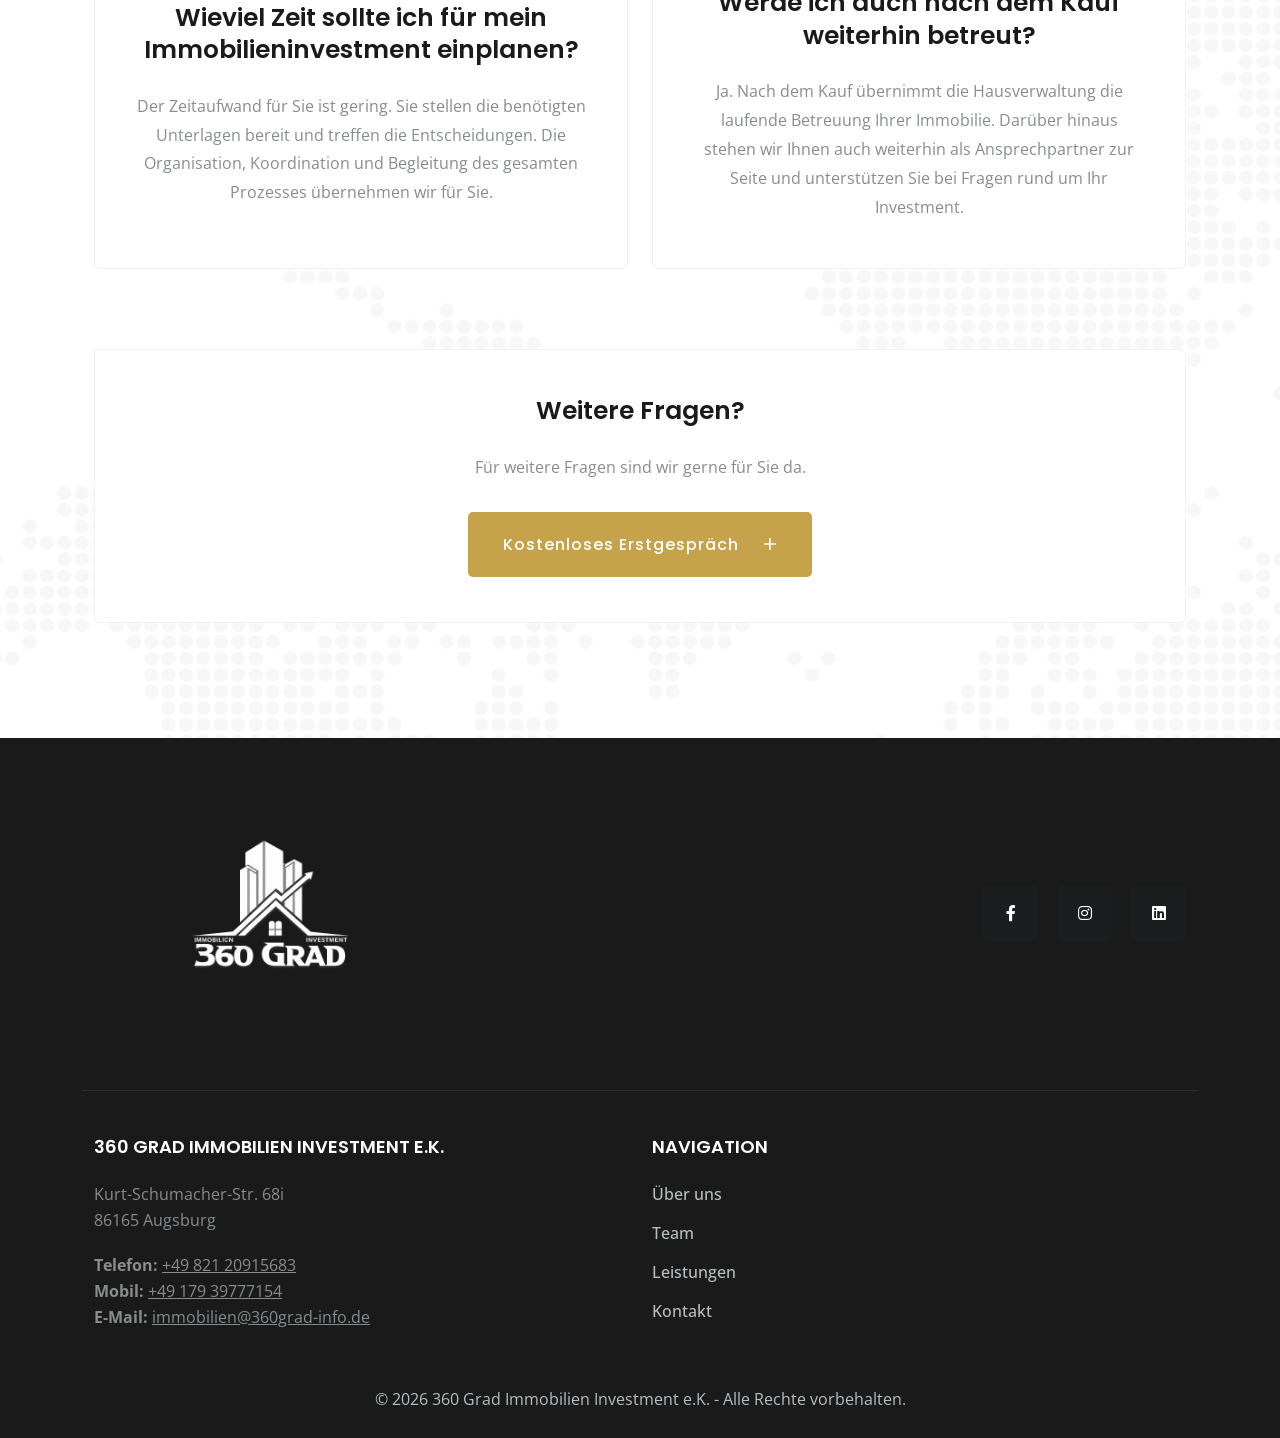
==== commit 4e20cbb7: "ohne Punkte" ====
--- a/src/index.html
+++ b/src/index.html
@@ -588,7 +588,7 @@
             <div class="col-xxl-3 col-xl-3 col-lg-4 col-md-6">
                 <div class="cinkes_team_member_single mb-30 text-center">
                     <div class="cinkes_team_img img_effect_white">
-                        <img src="img/Selina.jpg" alt="Selina">
+                        <img src="img/Selina.webp" alt="Selina">
                     </div>
                     <div class="cinkes_team_member_single_info">
                         <h4 class="cinkes_team_member_name">Backoffice</h4>
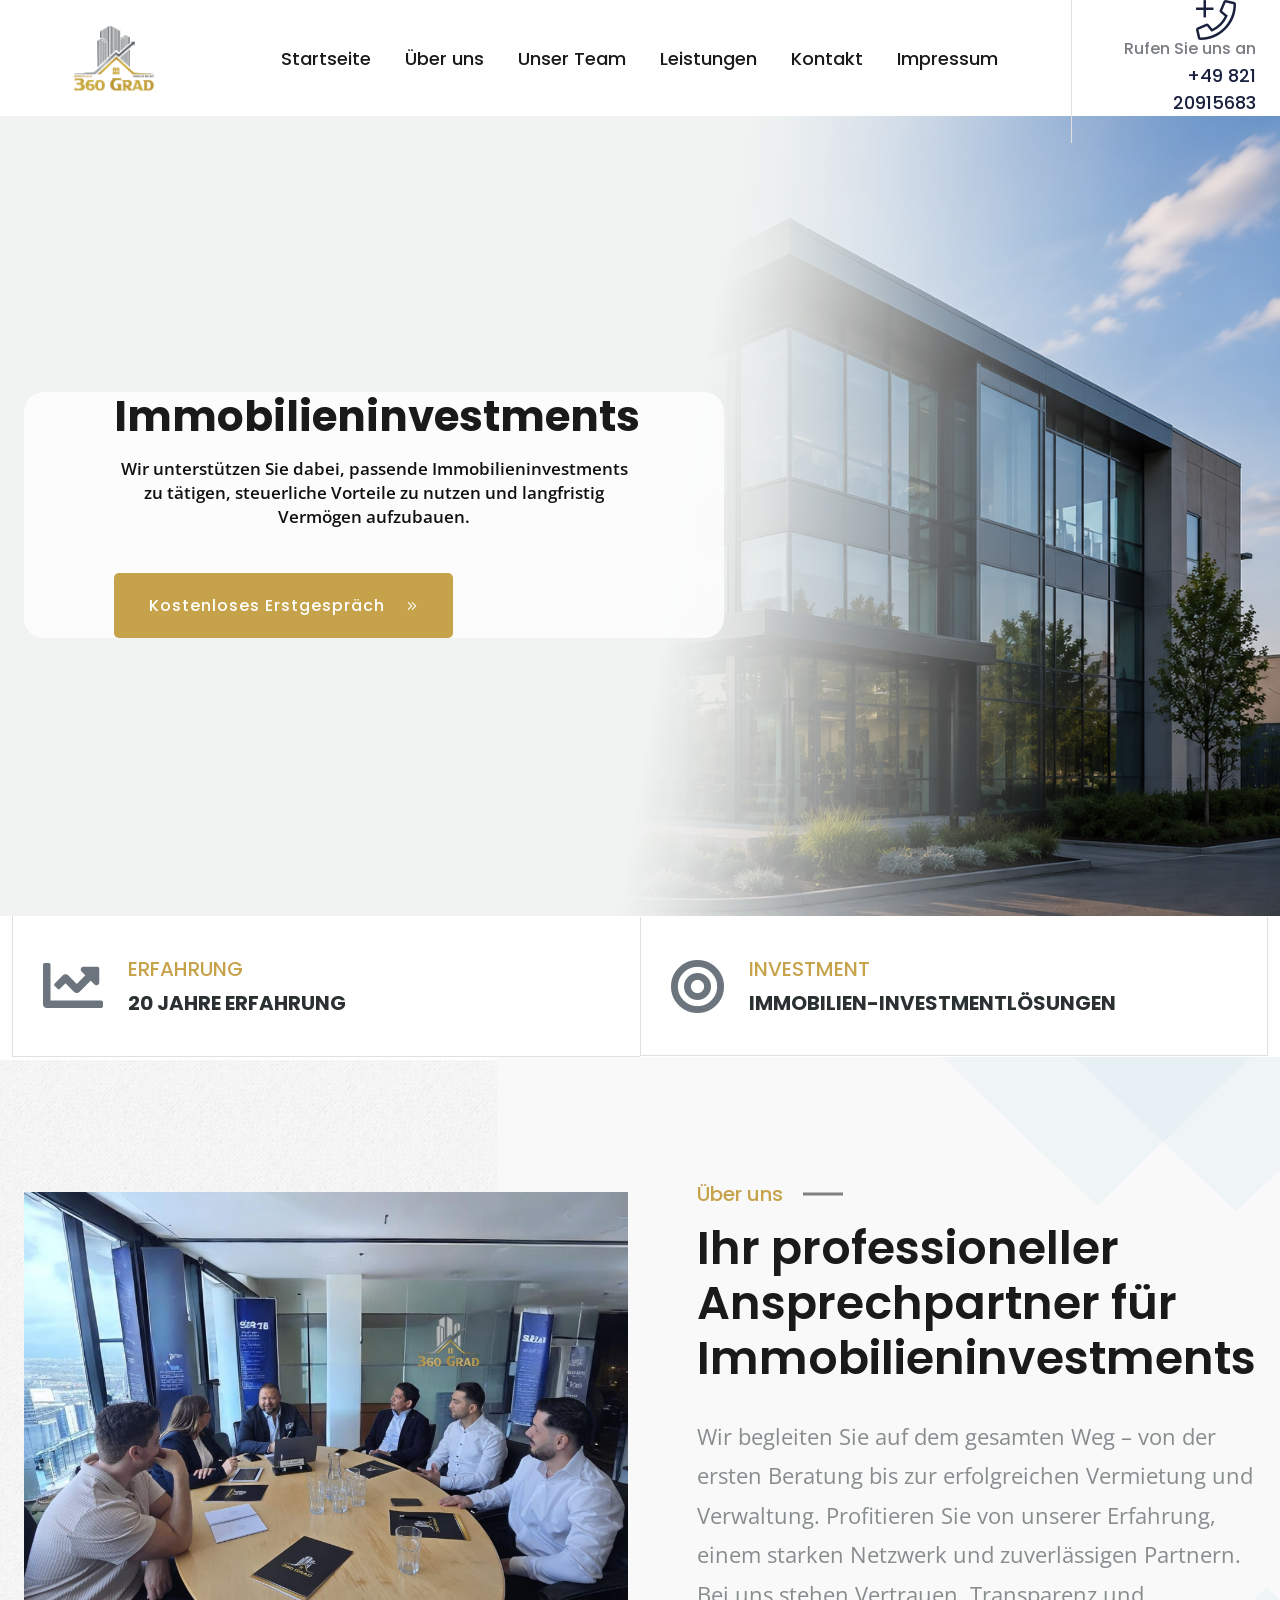
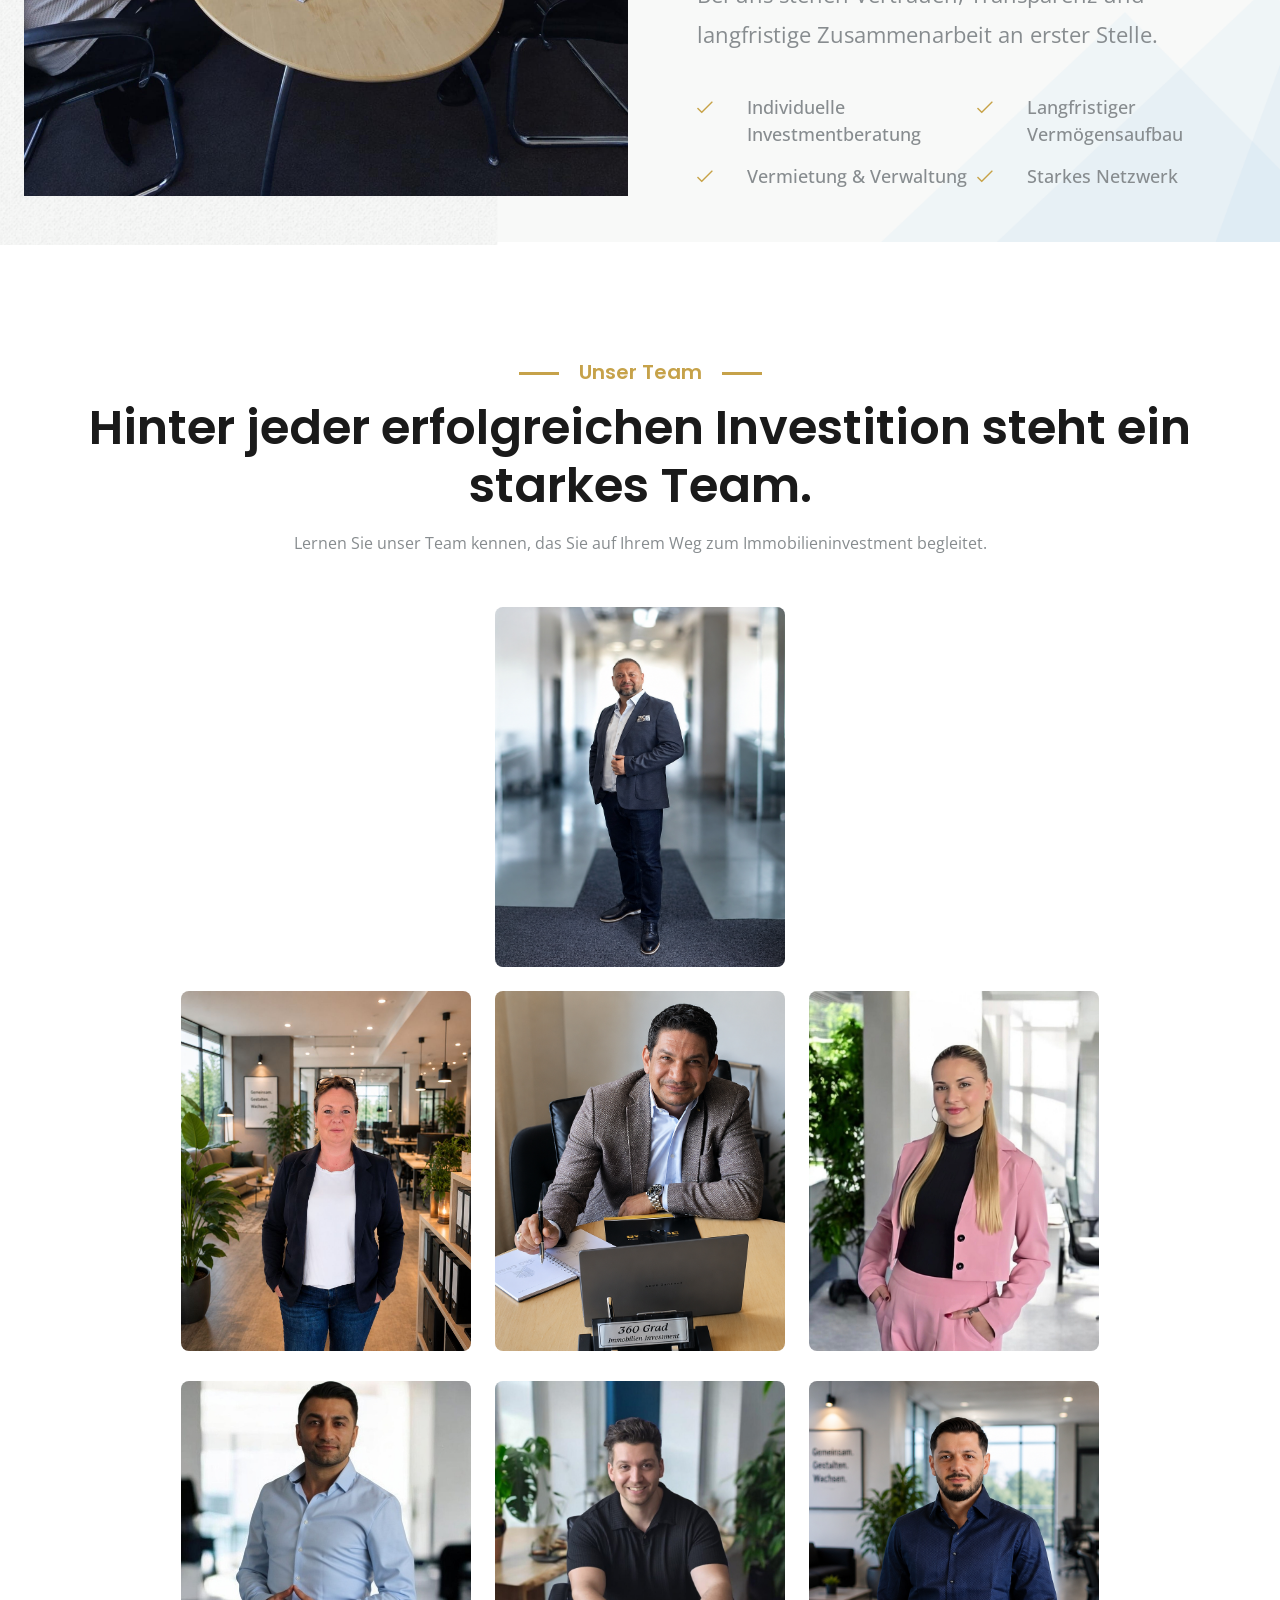
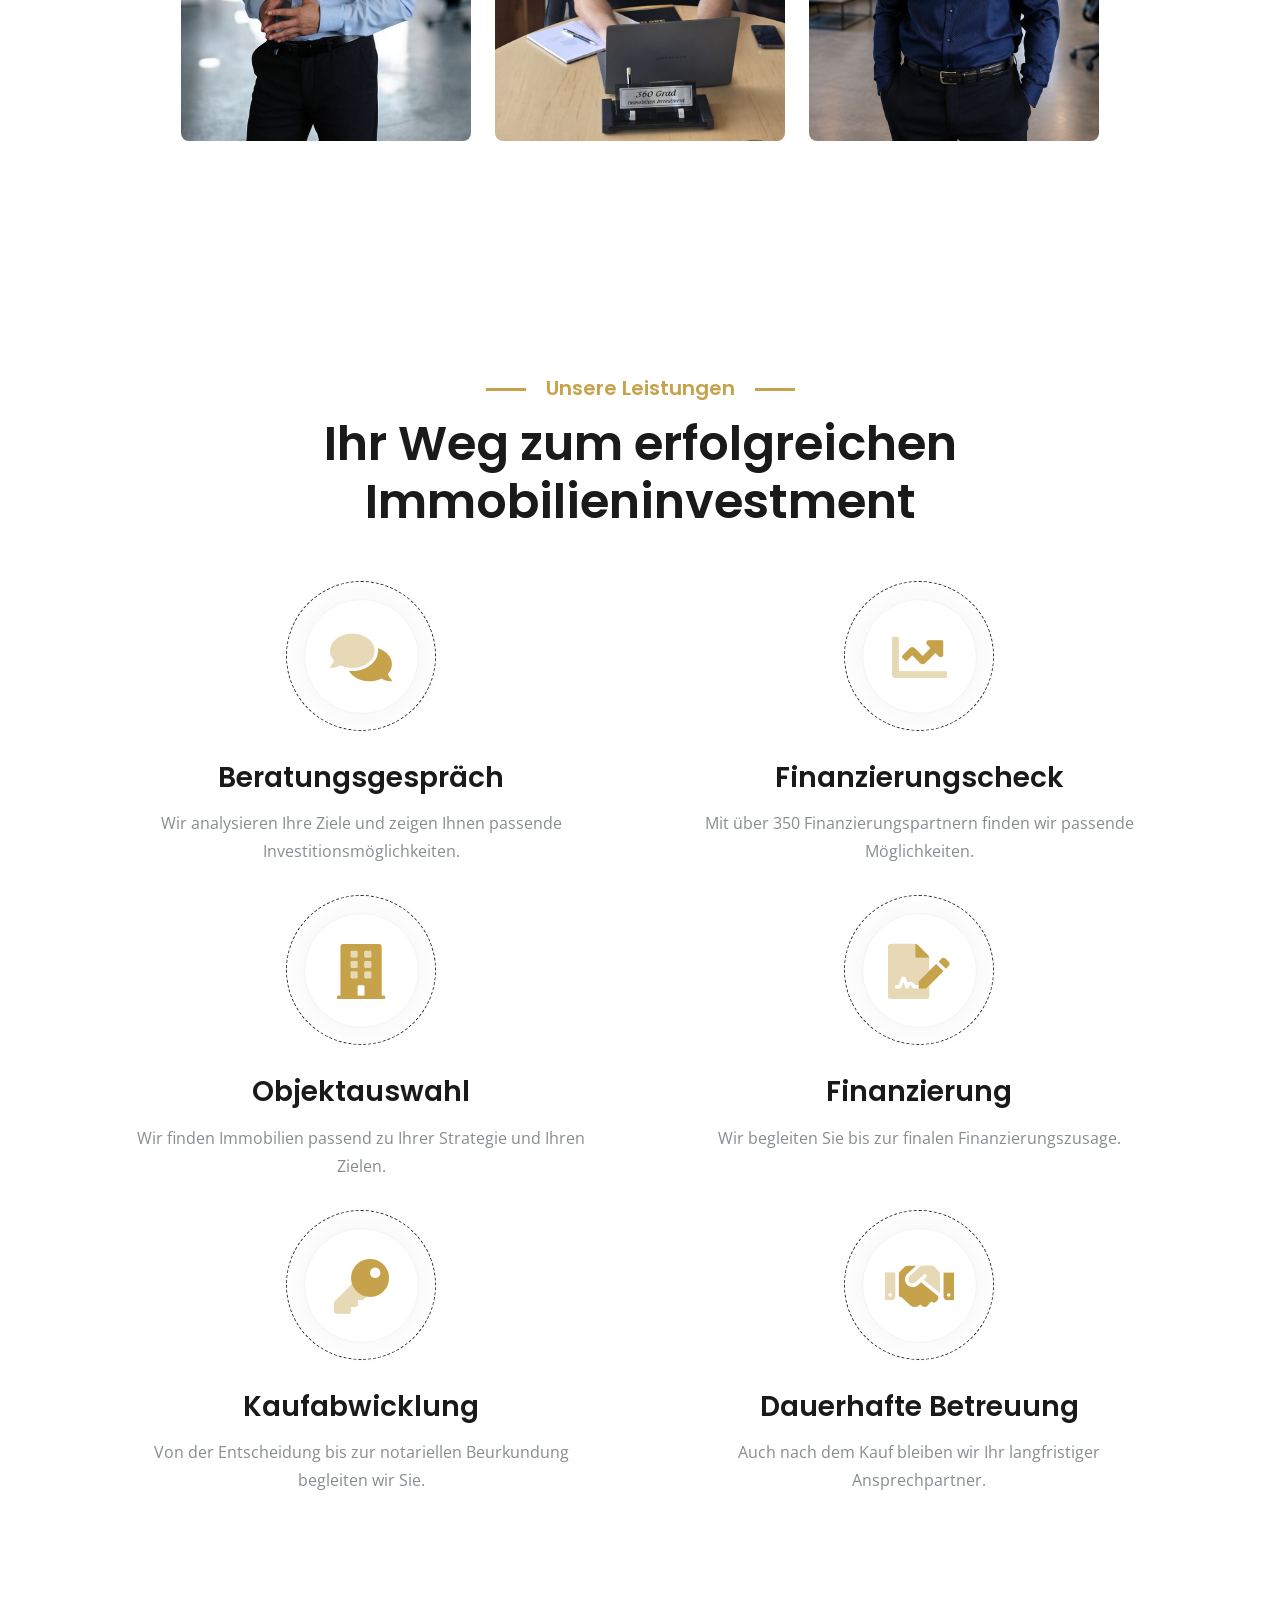
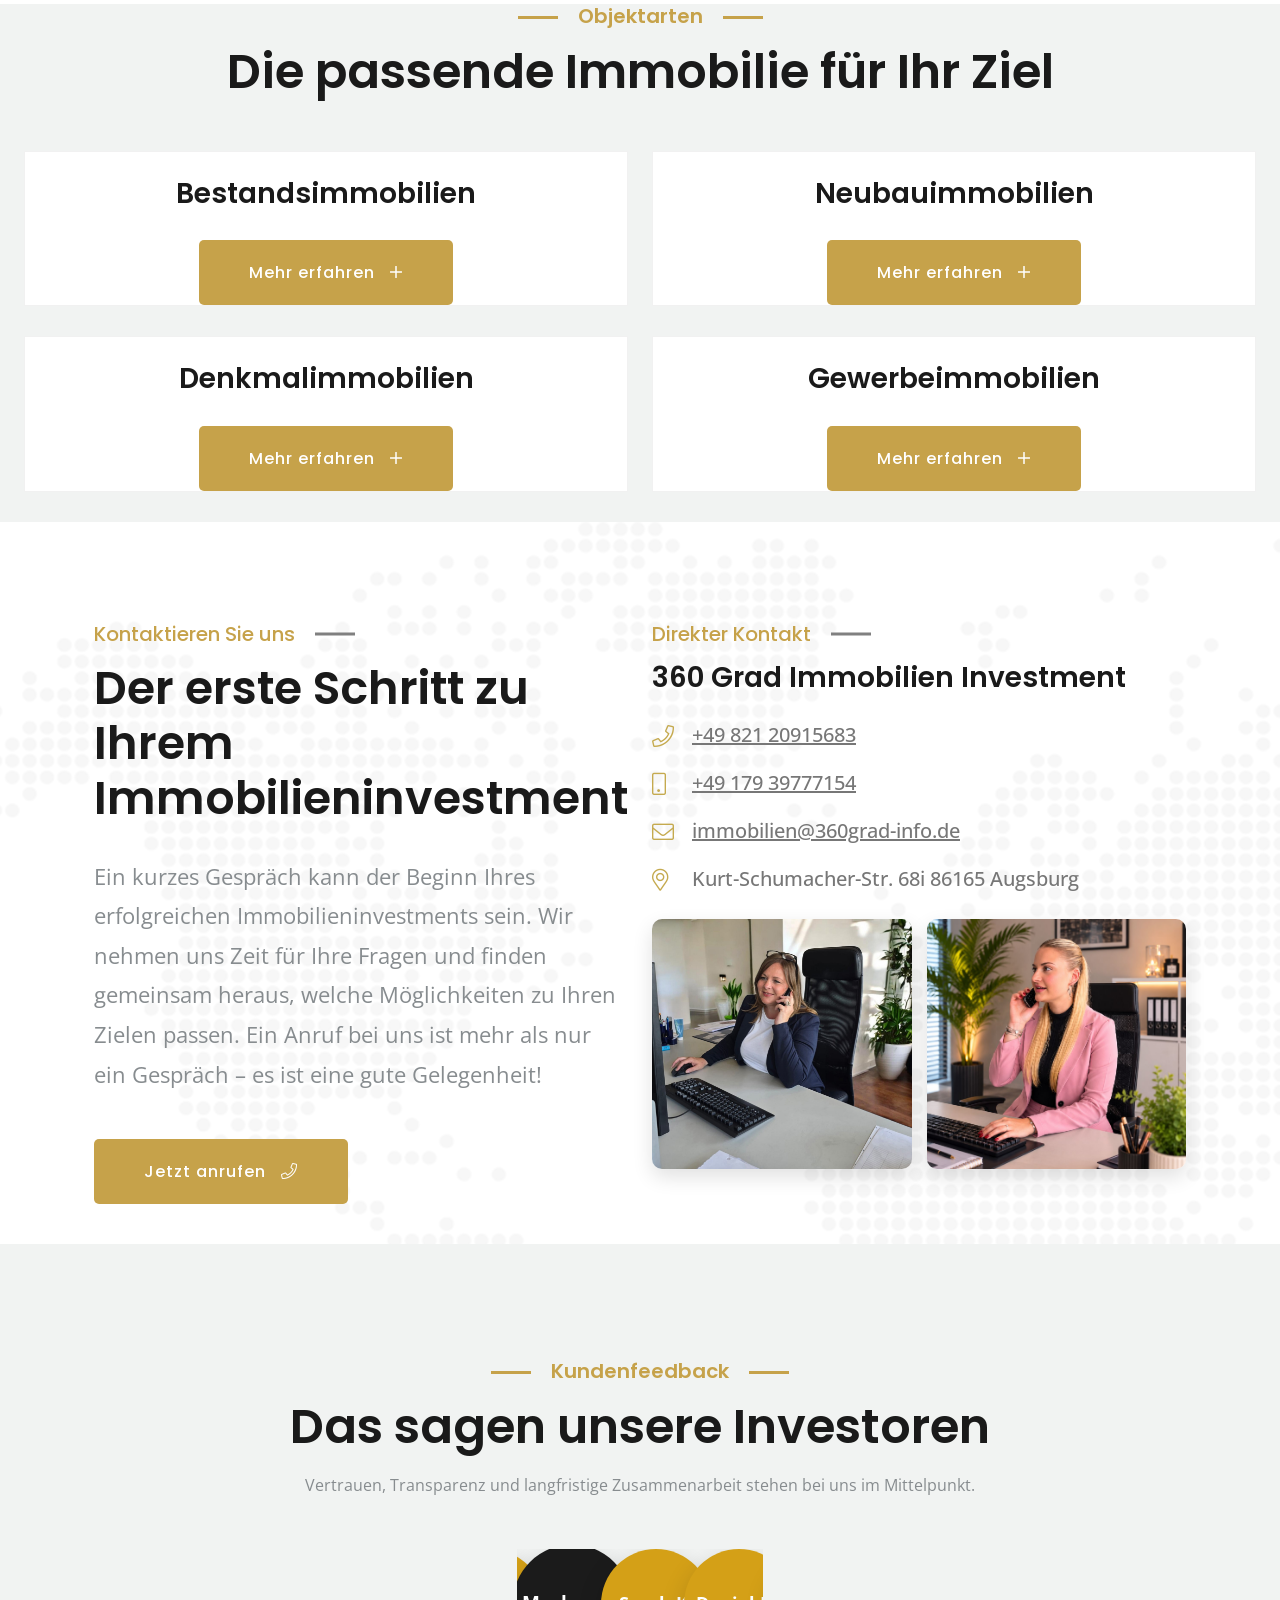
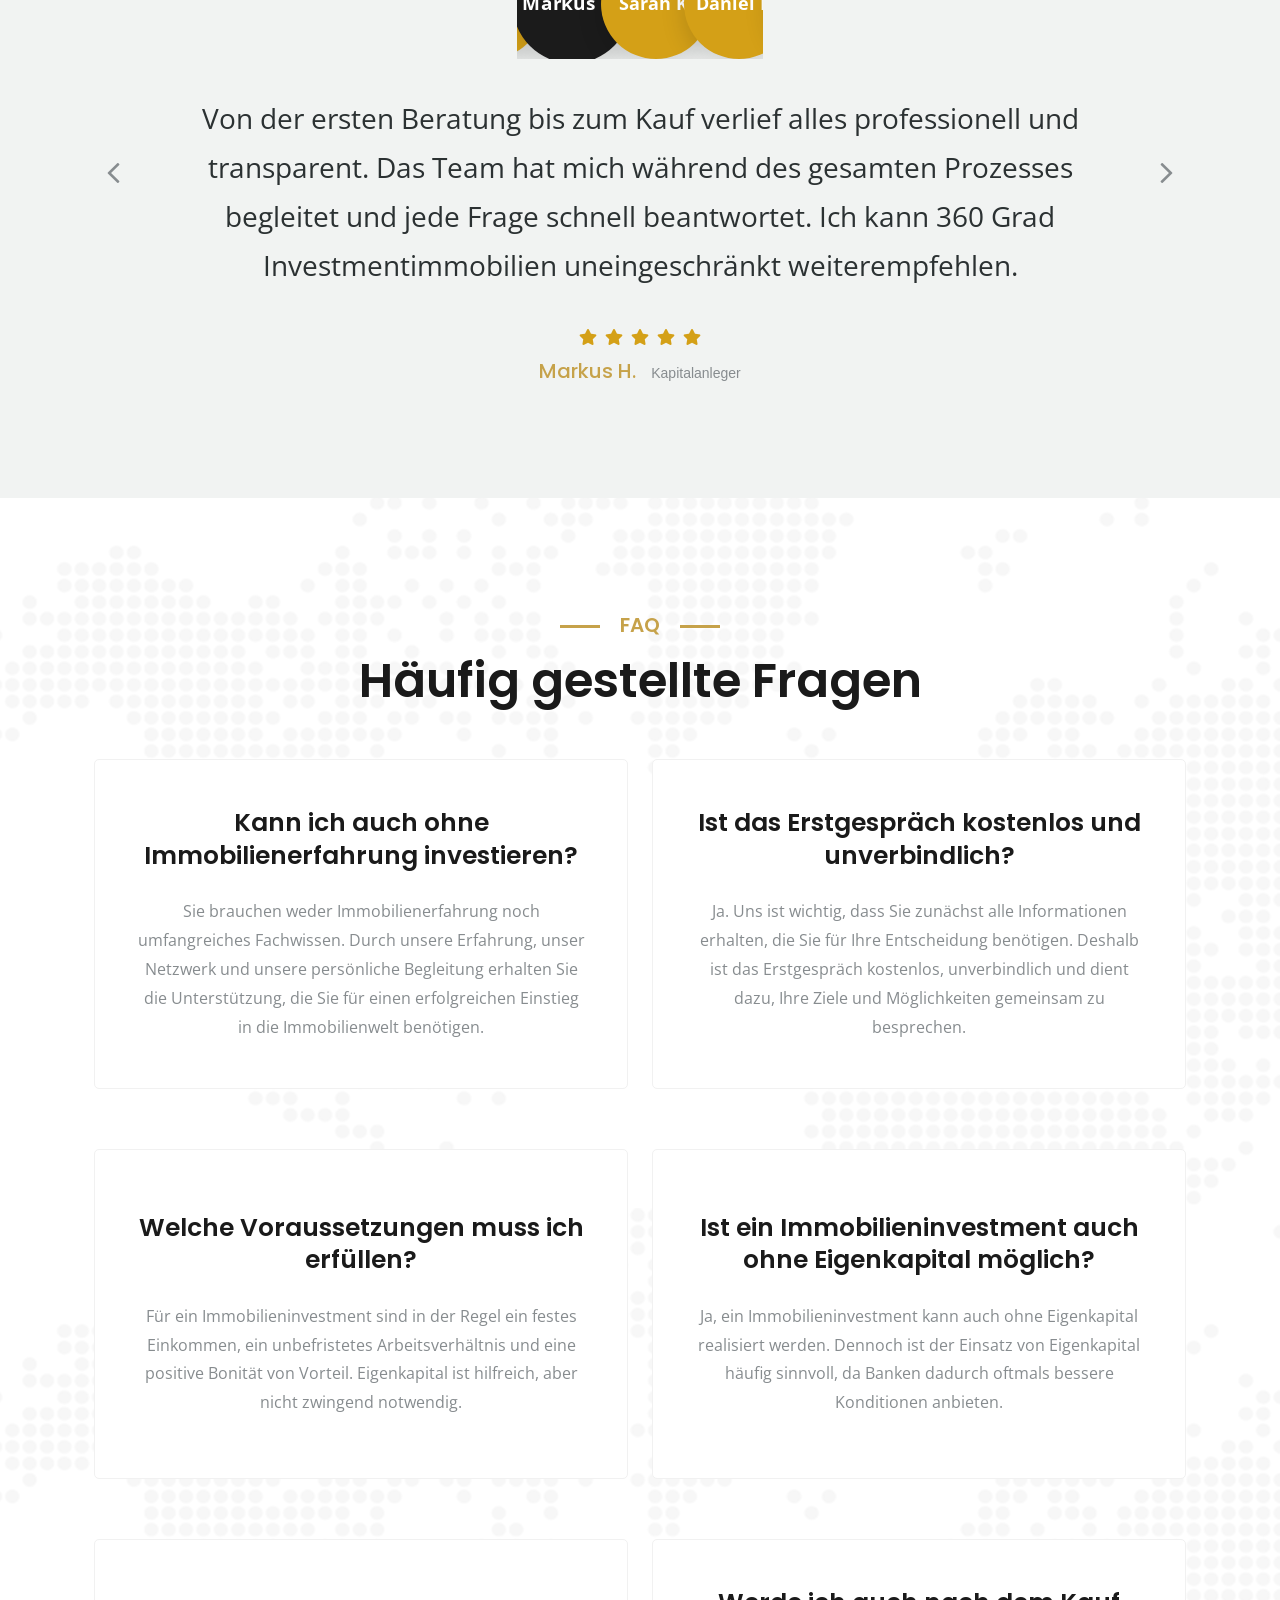
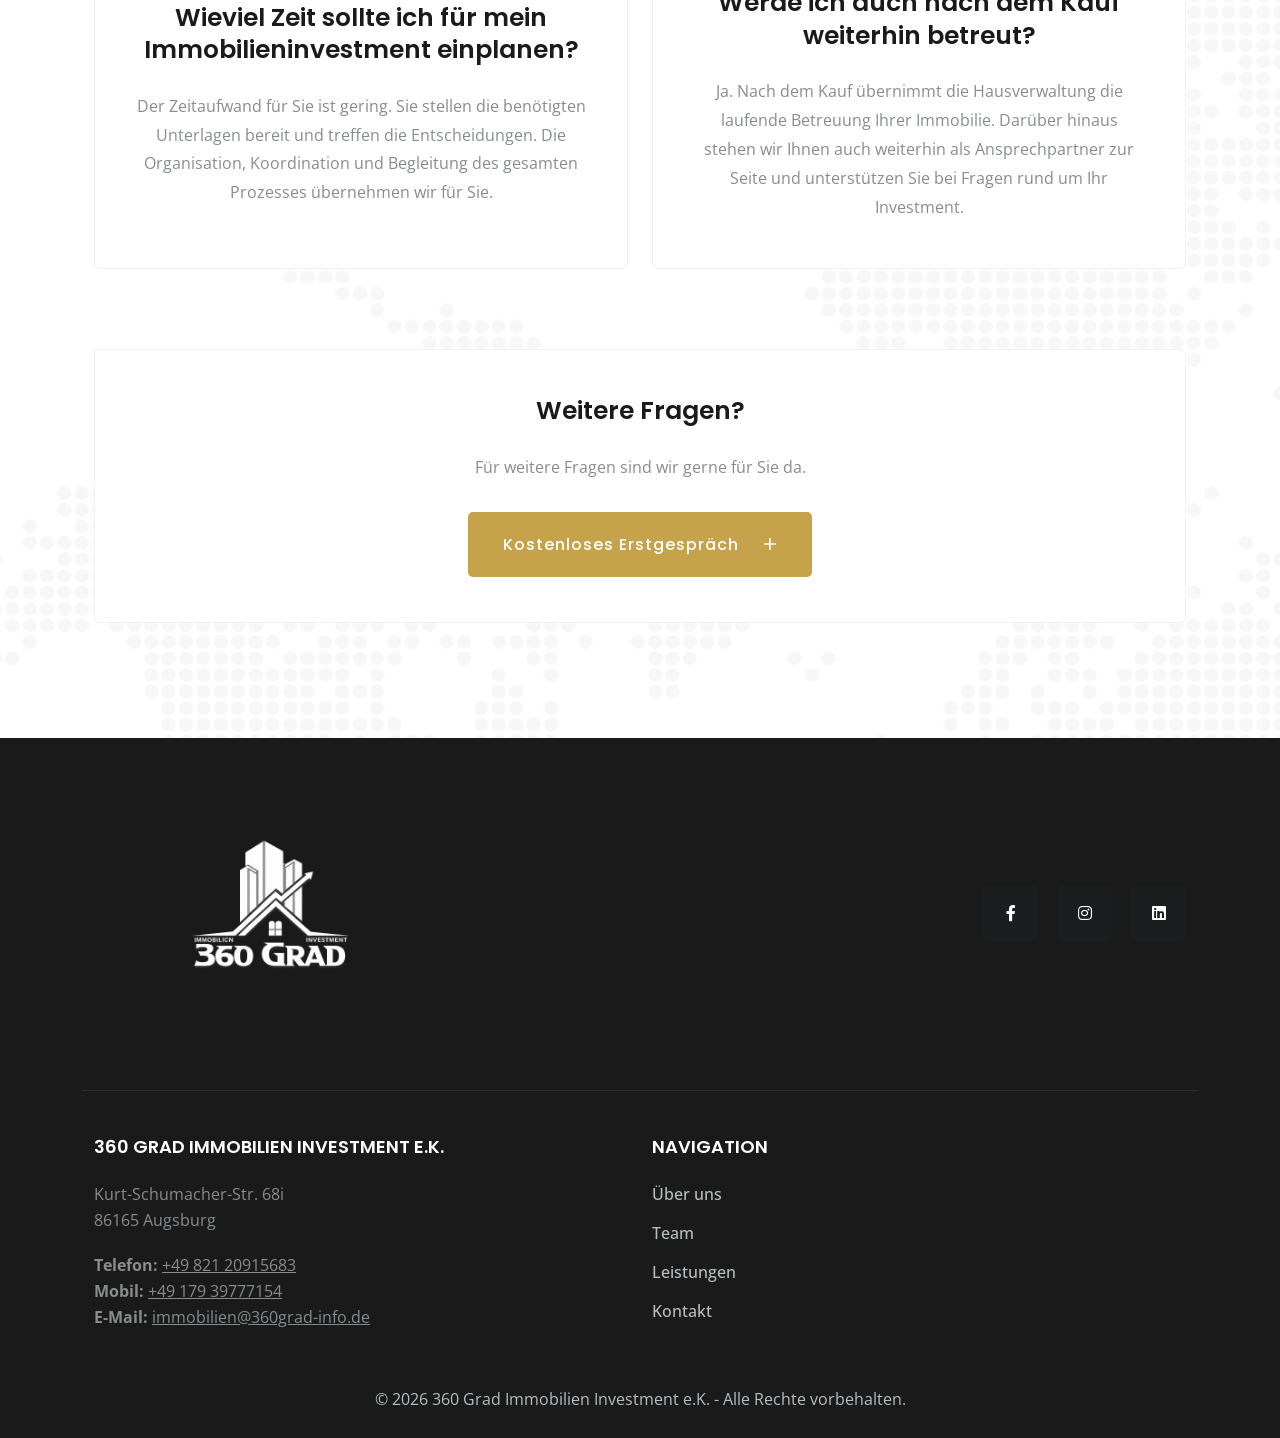
==== commit 7ba53e81: "impressum" ====
--- a/src/index.html
+++ b/src/index.html
@@ -96,6 +96,9 @@
 
 <li>
 <a href="#kontakt">Kontakt</a>
+</li>
+<li>
+<a href="impressum.html">Impressum</a>
 </li>
 
 </ul>
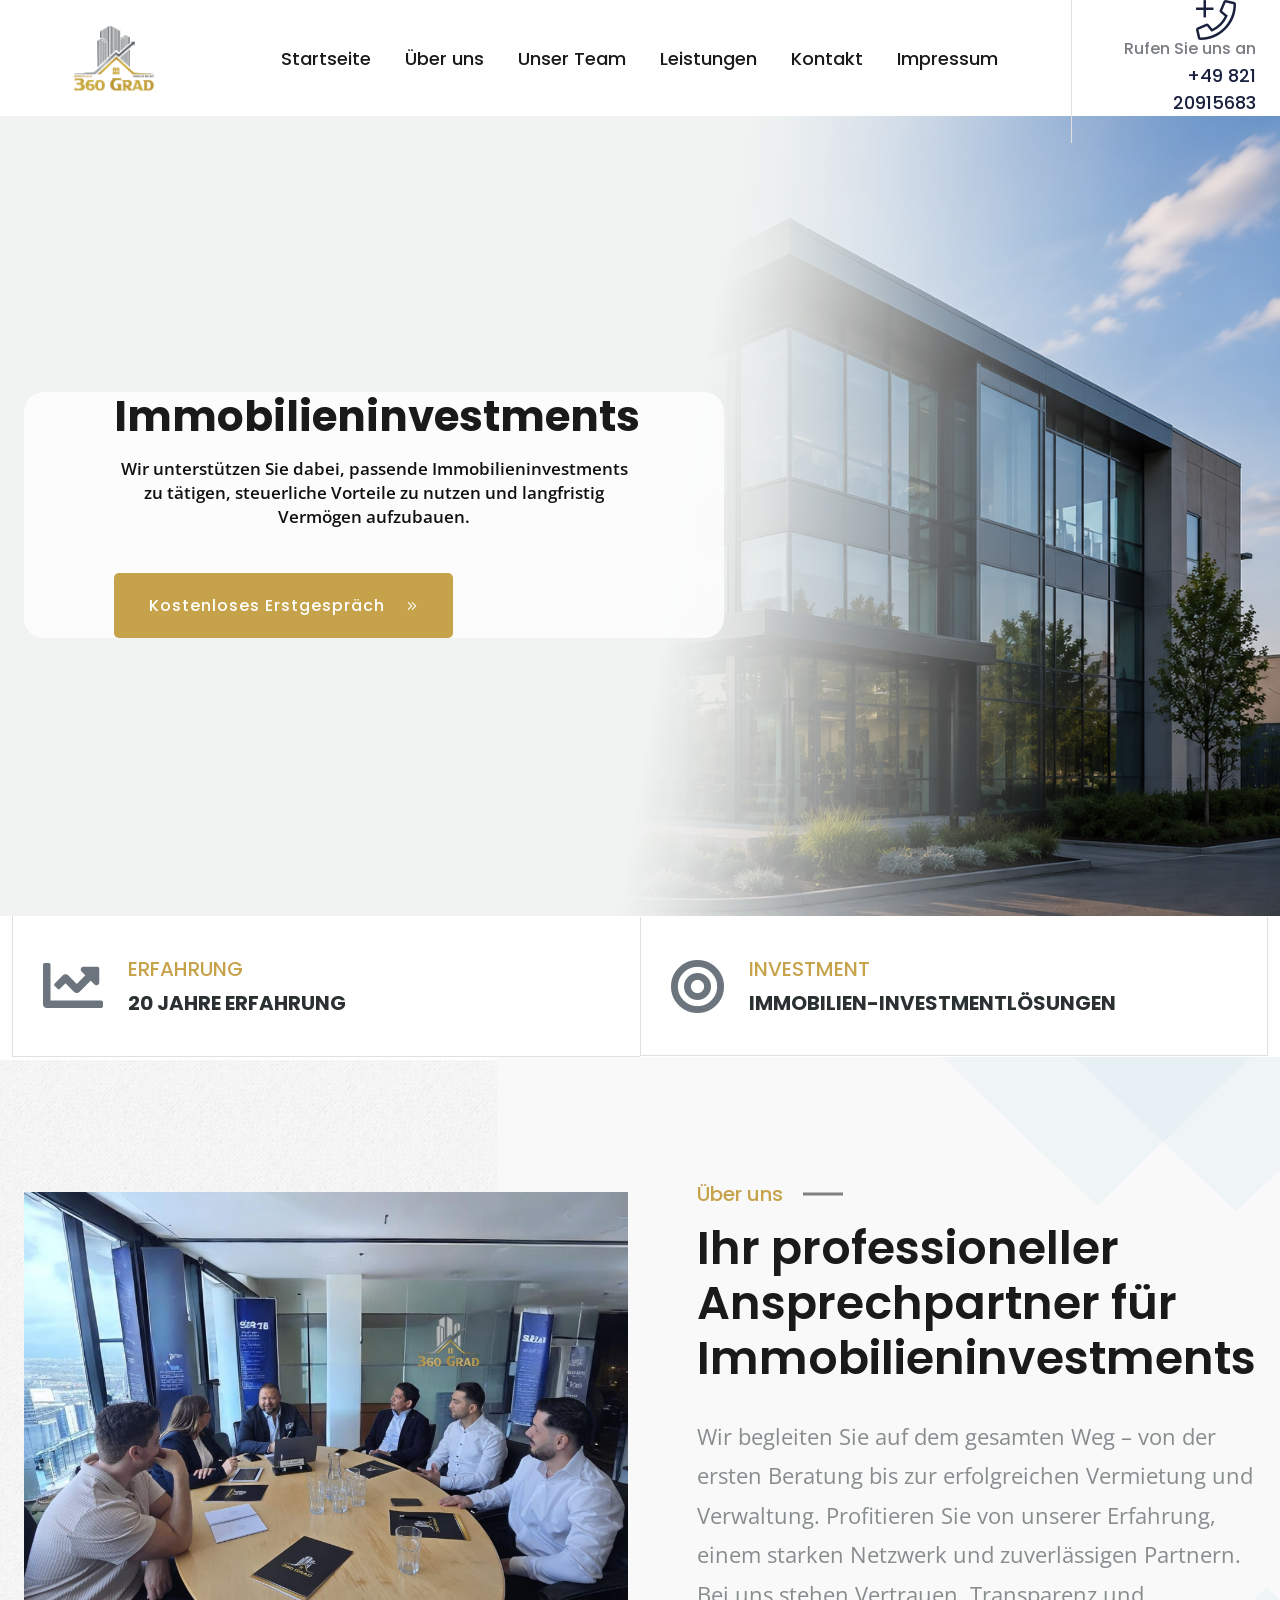
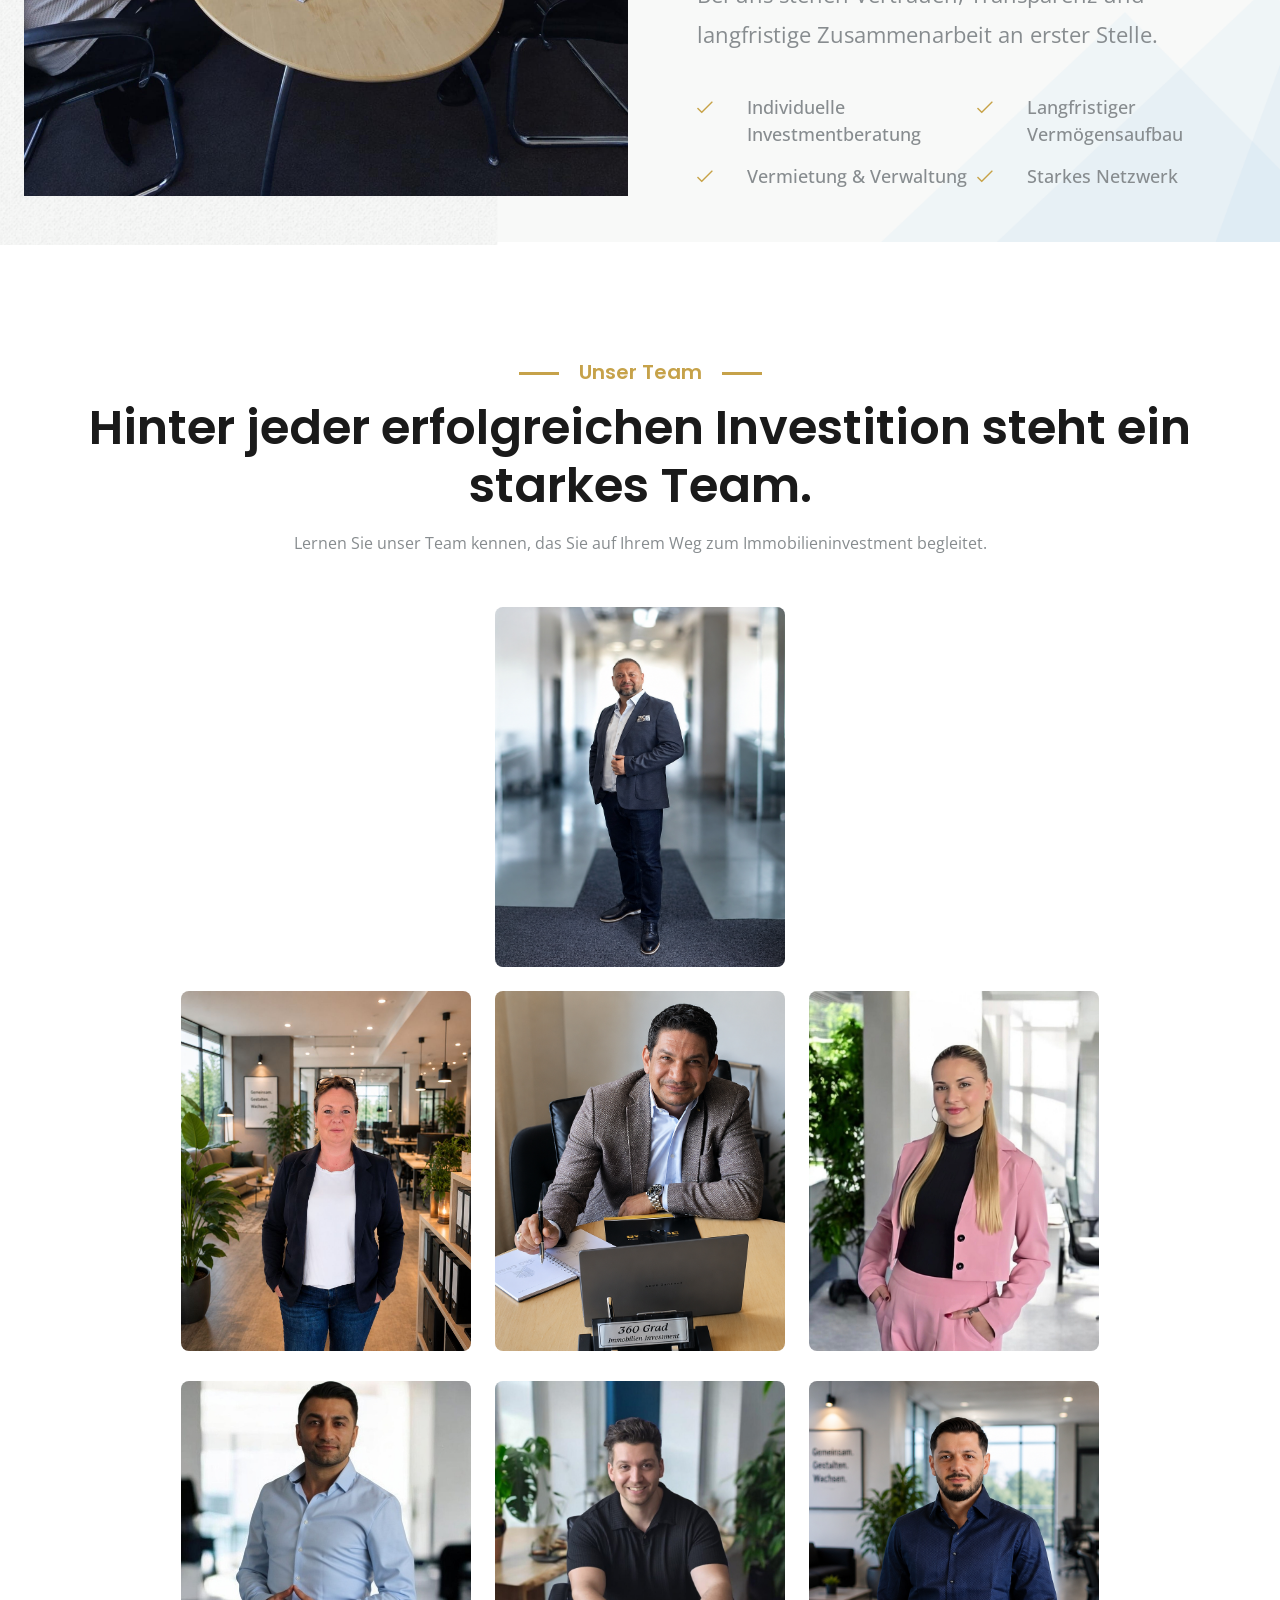
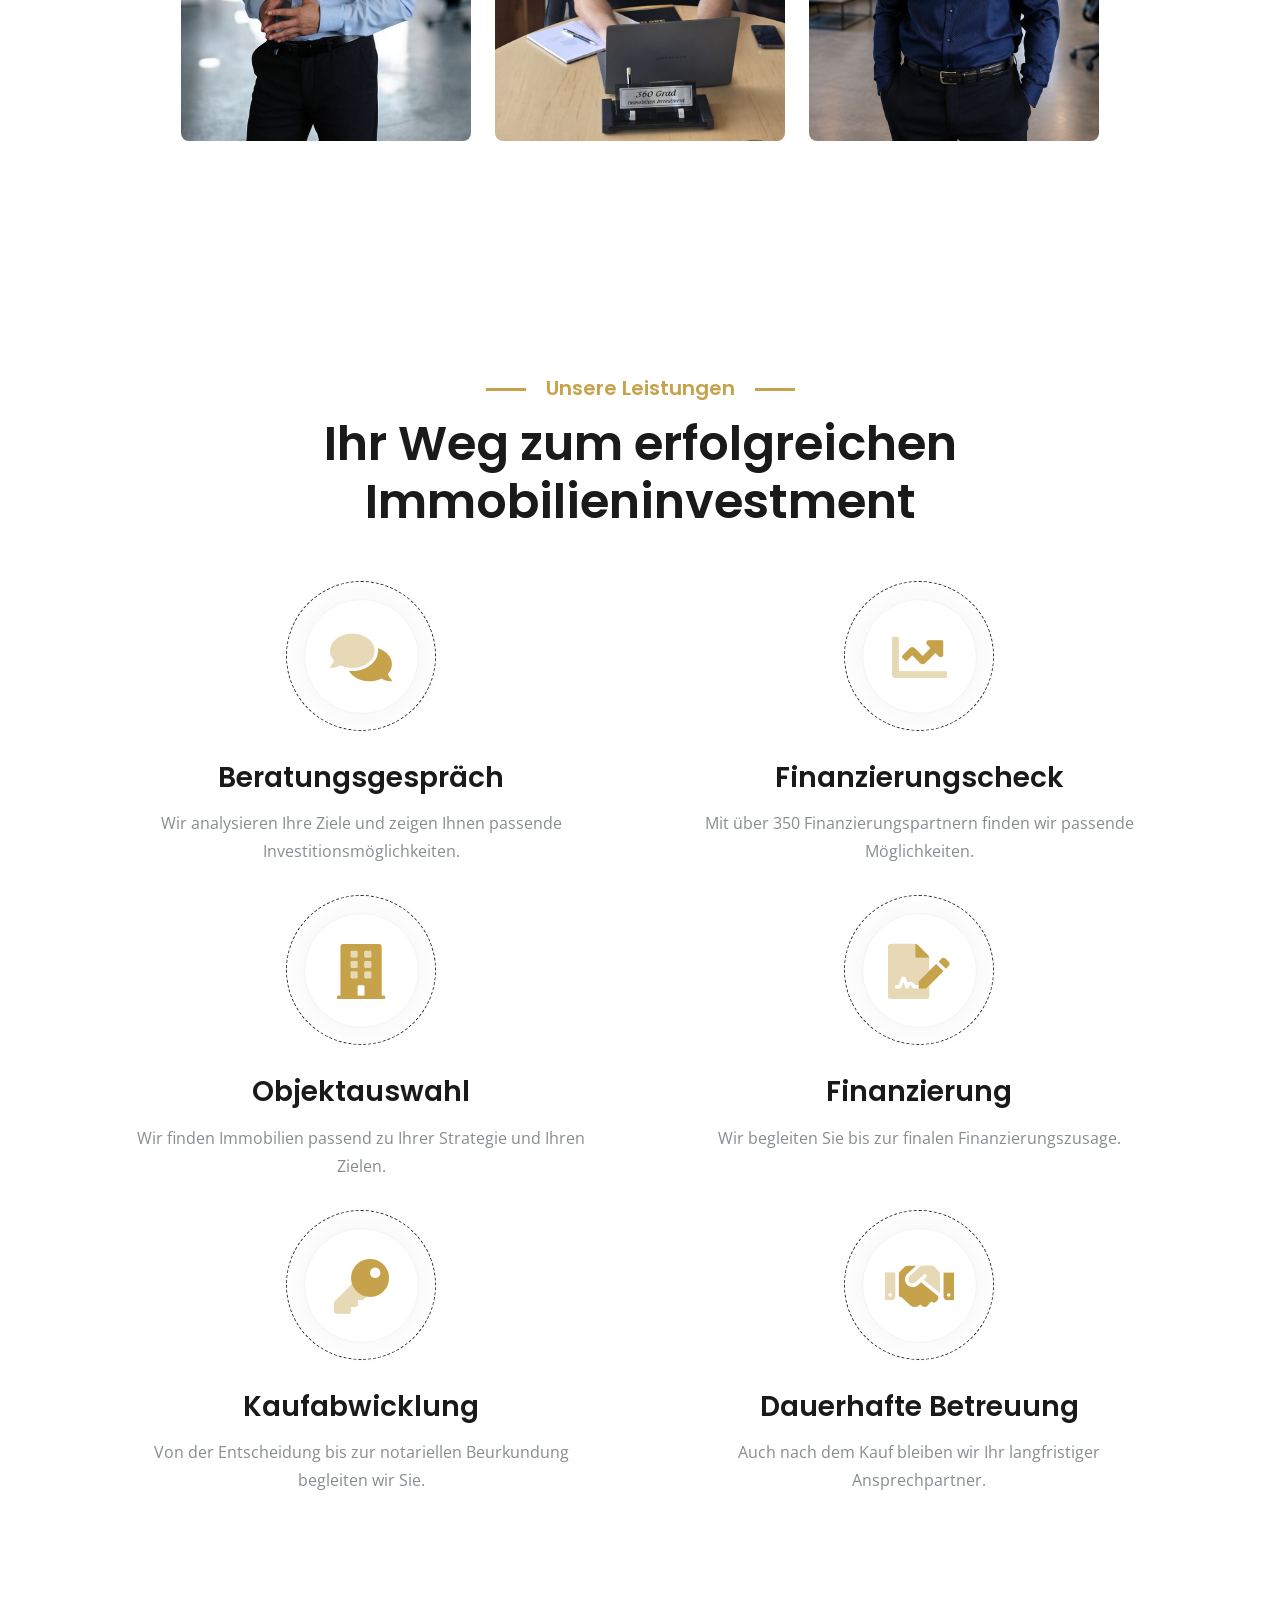
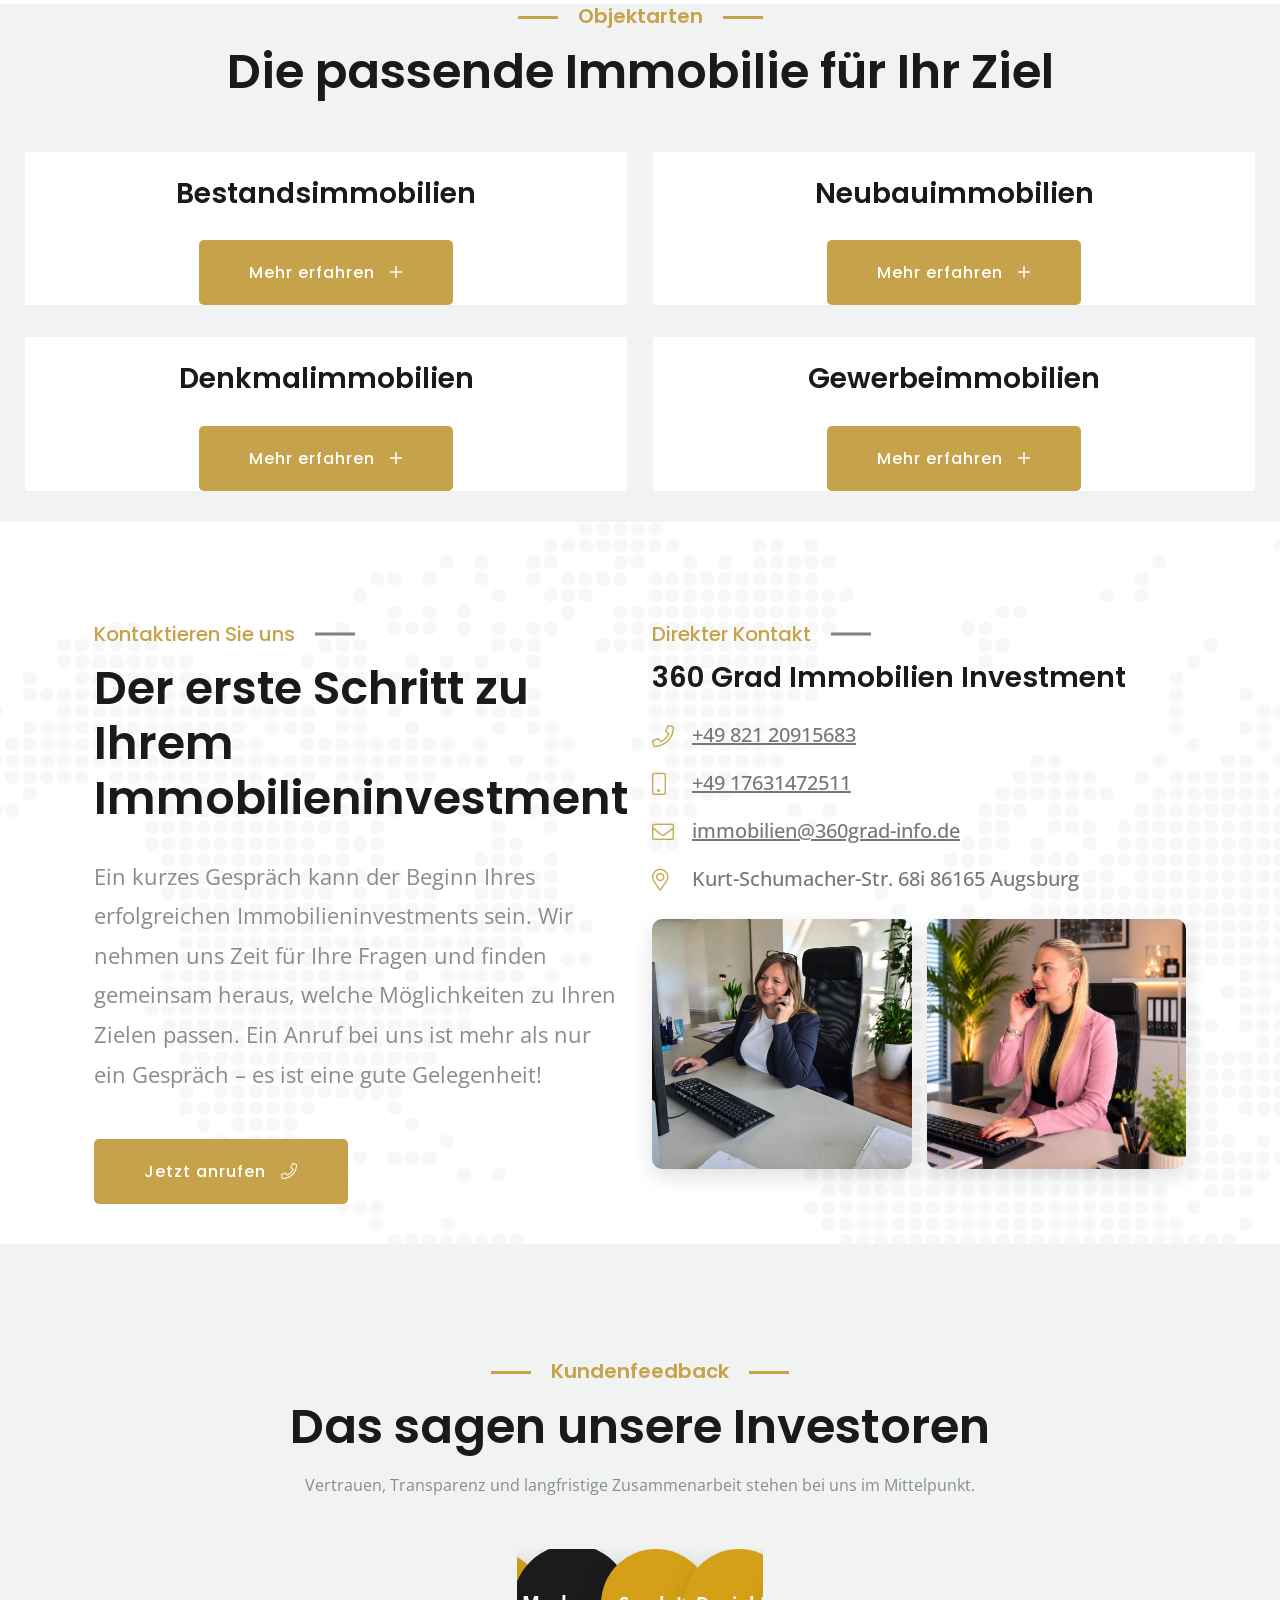
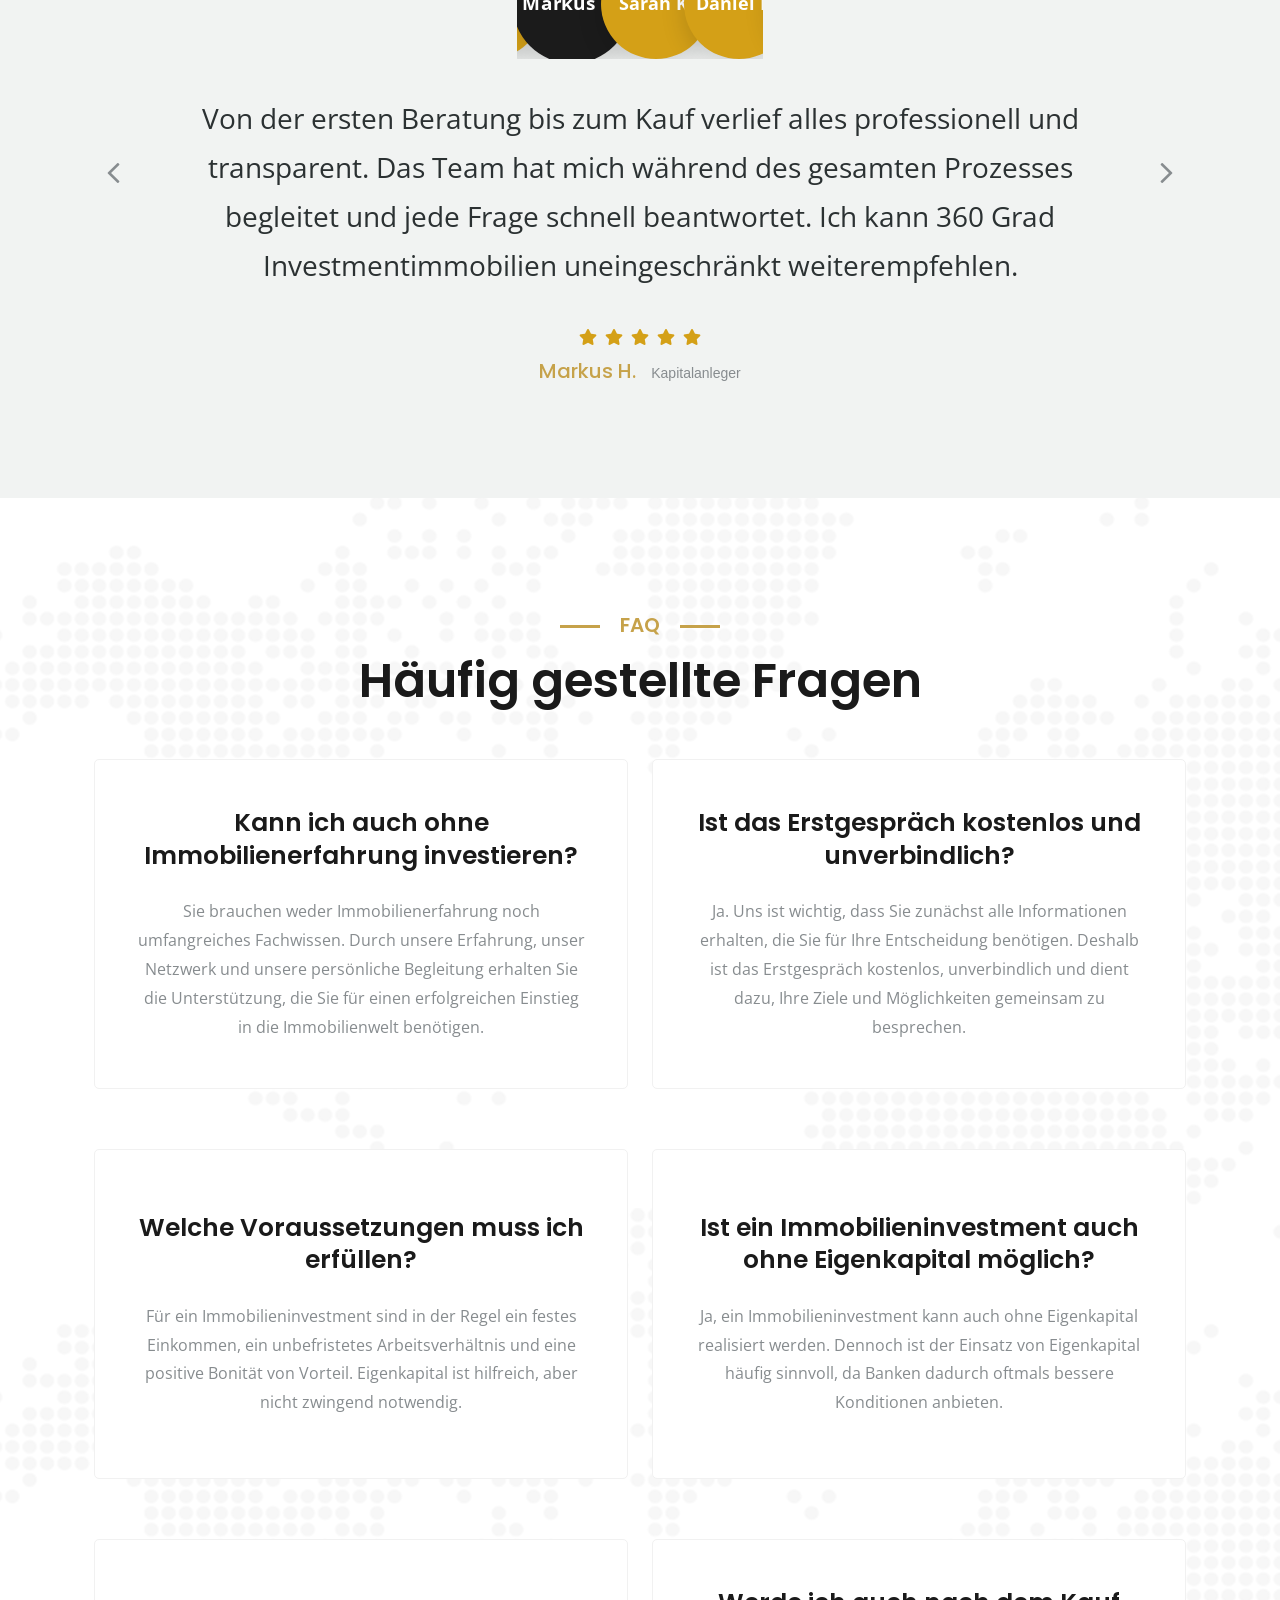
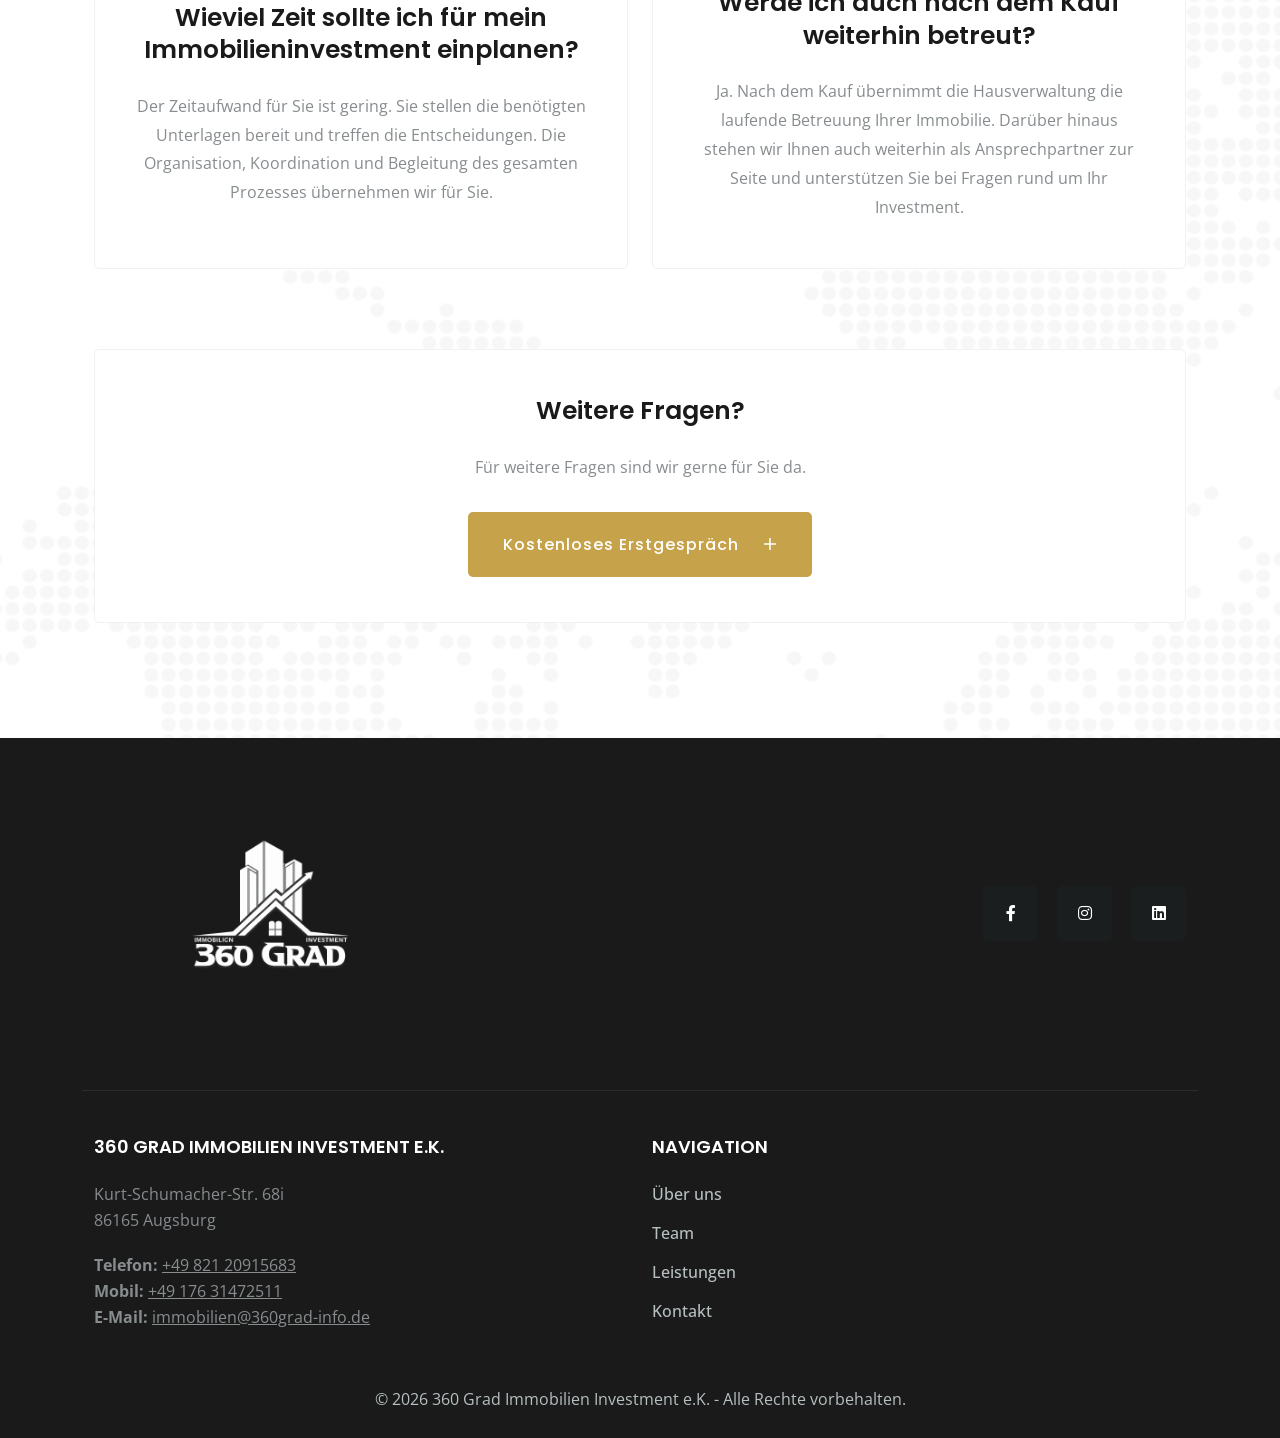
==== commit 389f4668: "change Handynummer" ====
--- a/src/index.html
+++ b/src/index.html
@@ -203,6 +203,8 @@
 <a onclick="openMenu()" href="#kontakt">
 Kontakt
 </a>
+
+<a href="impressum.html">Impressum</a>
 
 <br>
 
@@ -594,7 +596,7 @@
                         <img src="img/Selina.webp" alt="Selina">
                     </div>
                     <div class="cinkes_team_member_single_info">
-                        <h4 class="cinkes_team_member_name">Backoffice</h4>
+                        <h4 class="cinkes_team_member_name">Operations Manager</h4>
                         <span class="cinkes_team_member_designation">Selina</span>
                     </div>
                 </div>
@@ -891,8 +893,8 @@
 
         <i class="fal fa-mobile"></i>
 
-        <a href="tel:+4917939777154">
-            +49 179 39777154
+        <a href="tel:+4917631472511">
+            +49 17631472511
         </a>
 
     </div>
@@ -1719,9 +1721,9 @@
 <strong>Mobil:</strong>
 
 
-<a href="tel:+4917939777154">
-
-+49 179 39777154
+<a href="tel:+4917631472511">
+
++49 176 31472511
 
 </a>
 
